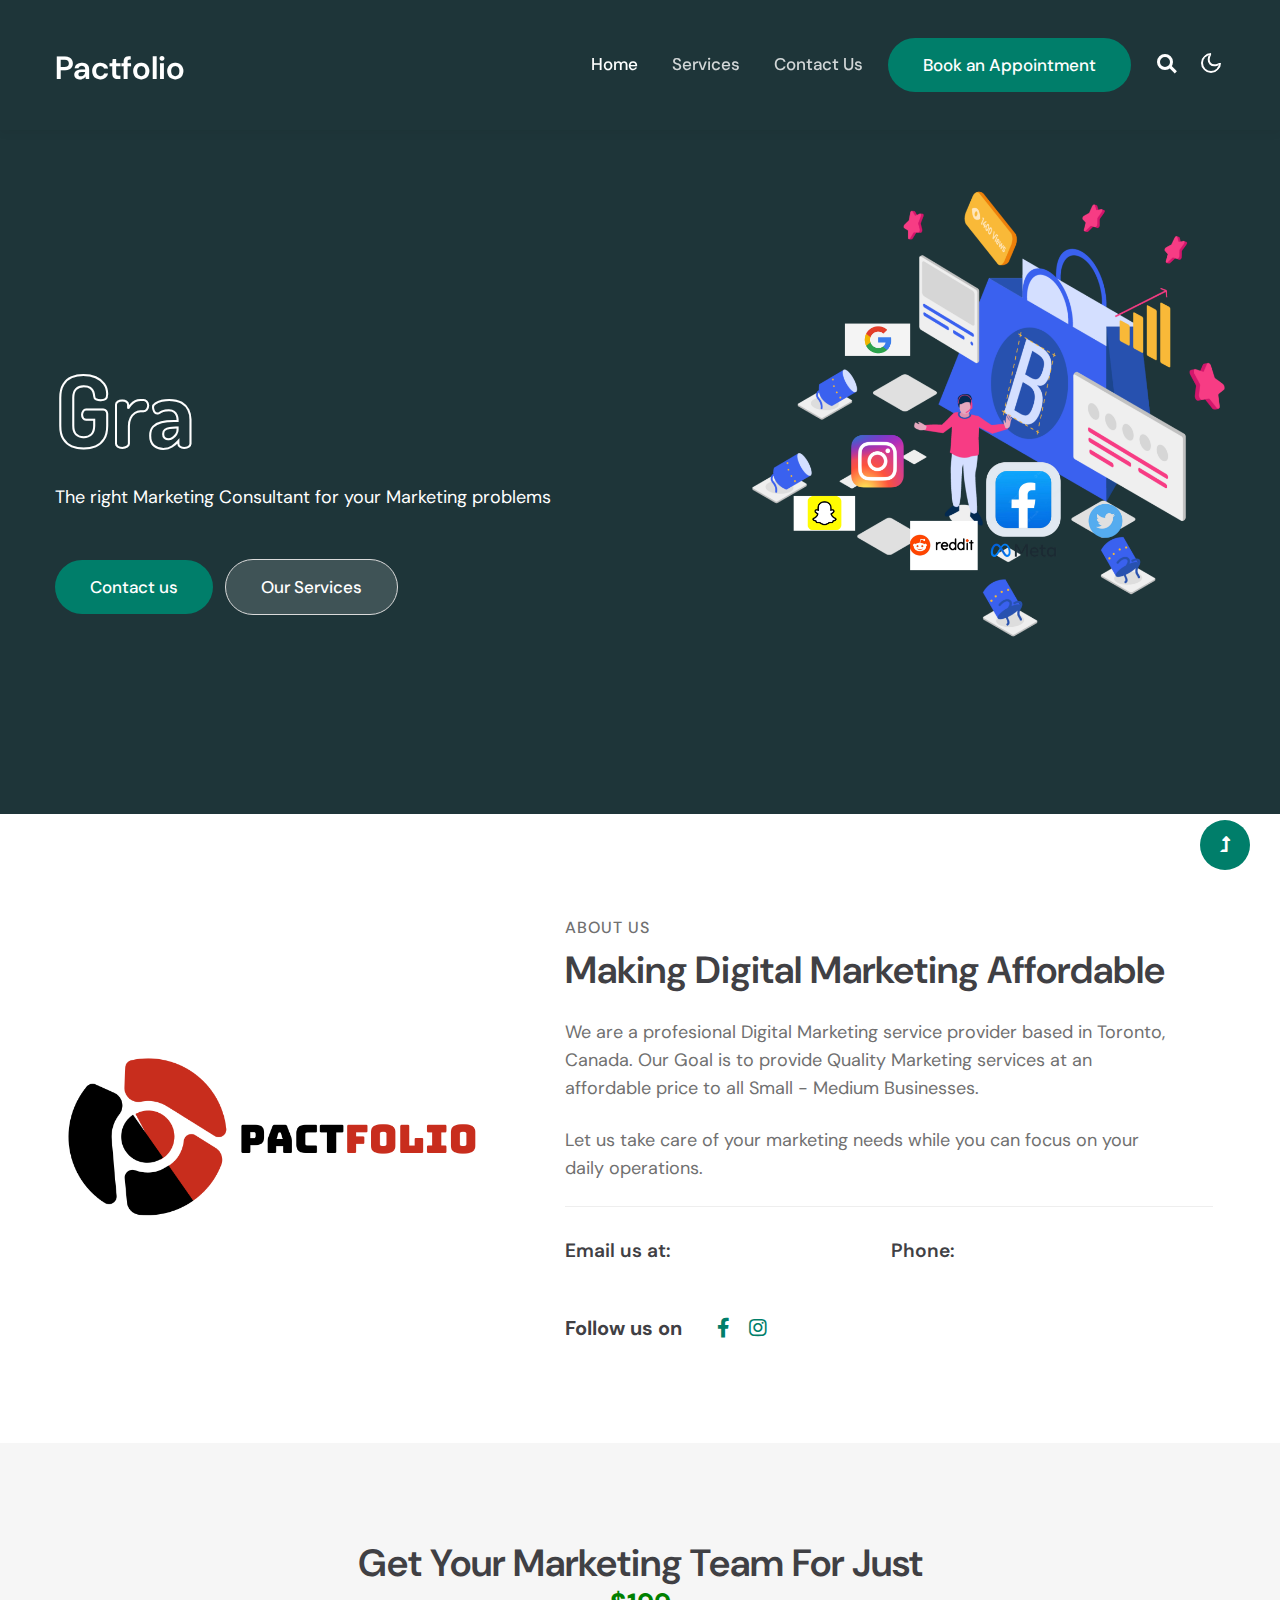
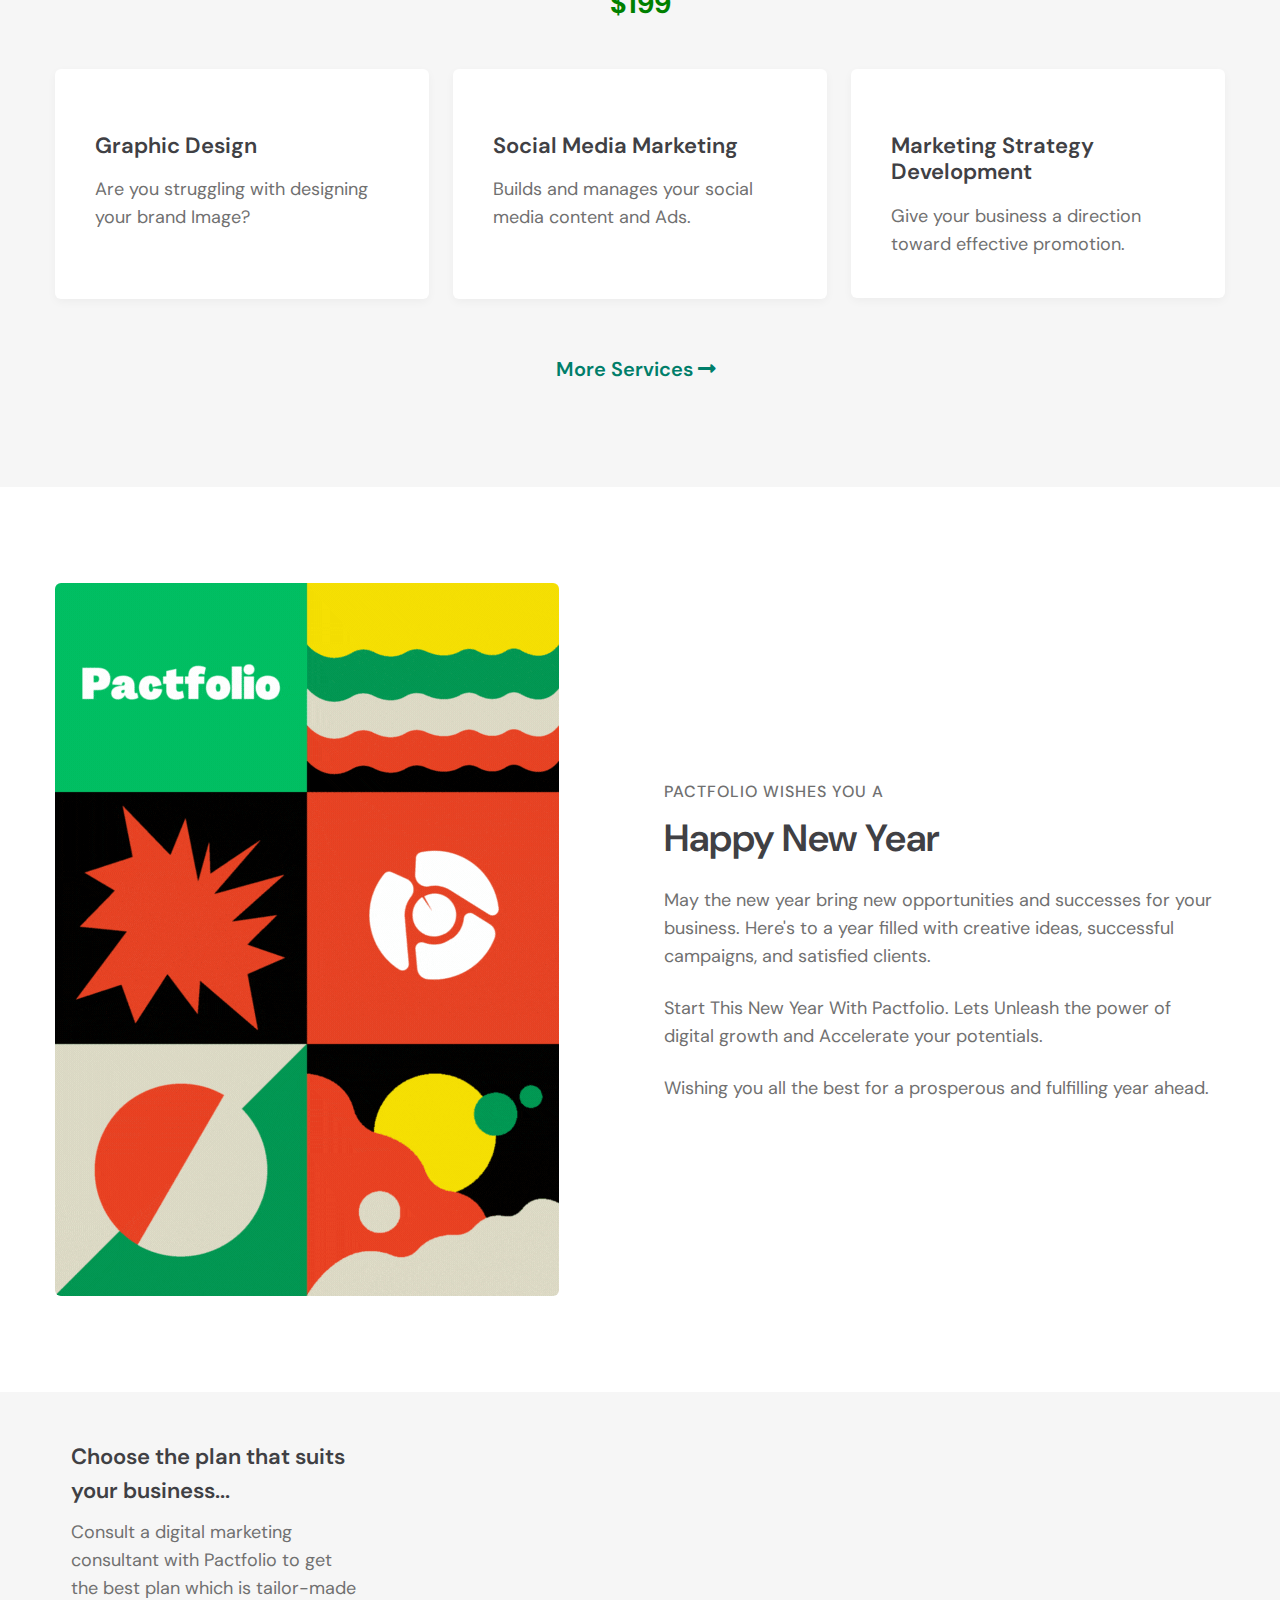
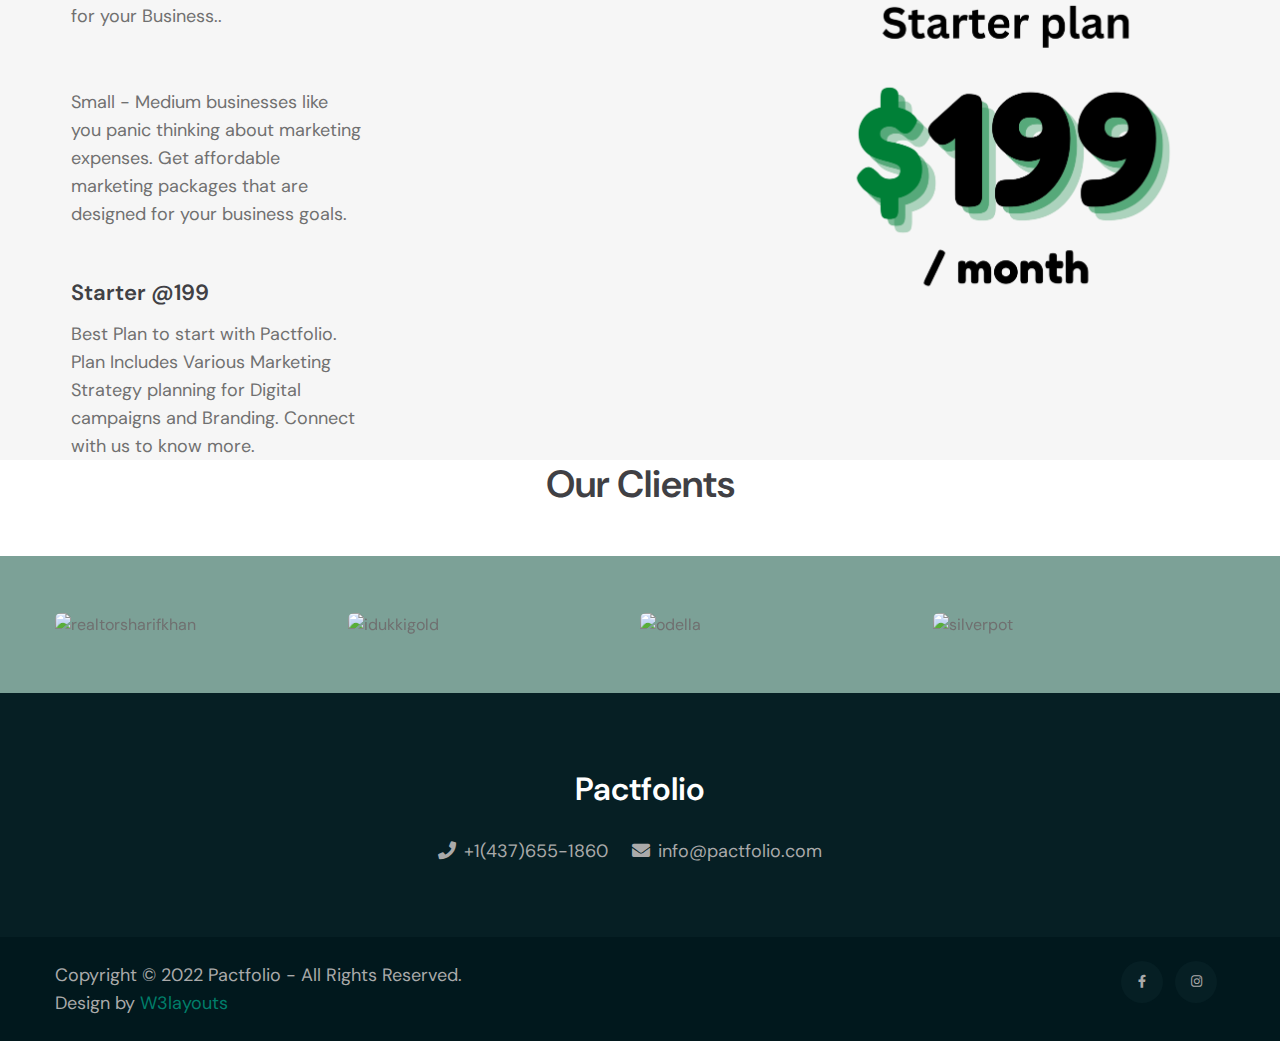
==== index.html @ ce6958ef "Update index.html" ====
<!--
Author: W3layouts
Author URL: http://w3layouts.com
-->
<!doctype html>
<html lang="en">

<head><!-- Google tag (gtag.js) -->
    <script async src="https://www.googletagmanager.com/gtag/js?id=G-YGZ5TQ6Q24"></script>
    <script>
      window.dataLayer = window.dataLayer || [];
      function gtag(){dataLayer.push(arguments);}
      gtag('js', new Date());
    
      gtag('config', 'G-YGZ5TQ6Q24');
    </script>
    <link rel="icon" href="assets\images\Fevicon.png" sizes="16x16"/><link rel="icon" href="assets\images\Fevicon.png" sizes="24x24"/><link rel="icon" href="assets\images\Fevicon.png" sizes="32x32"/><link rel="icon" href="assets\images\Fevicon.png" sizes="48x48"/><link rel="icon" href="assets\images\Fevicon.png" sizes="64x64"/>
    <!-- Required meta tags -->
    <meta charset="utf-8">
    <meta name="viewport" content="width=device-width, initial-scale=1, shrink-to-fit=no">
    <title>Pactfolio - Toronto digital marketing agency - SEO-Graphic design-Social media-Marketing Scarborough, Ontario</title>

    <!-- google-fonts -->
    <link href="//fonts.googleapis.com/css2?family=Dosis:wght@300;400;500;600;800&display=swap" rel="stylesheet">
    <link href="//fonts.googleapis.com/css2?family=DM+Sans:wght@400;500;700&display=swap" rel="stylesheet">
    <!-- //google-fonts -->

    <!-- Template CSS Style link -->
    <link rel="stylesheet" href="assets/css/style-liberty.css">

</head>

<body>


    <!--header-->
    <header id="site-header" class="fixed-top">
        <div class="container">
            <nav class="navbar navbar-expand-lg stroke">
                <h1>
                    <a class="navbar-brand" href="index.html">
                        <i class=""></i> Pactfolio
                    </a>
                </h1>
                <!-- if logo is image enable this   
            <a class="navbar-brand" href="#index.html">
                <img src="image-path" alt="Your logo" title="Your logo" style="height:35px;" />
            </a> -->
                <button class="navbar-toggler collapsed bg-gradient" type="button" data-bs-toggle="collapse"
                    data-bs-target="#navbarTogglerDemo02" aria-controls="navbarTogglerDemo02" aria-expanded="false"
                    aria-label="Toggle navigation">
                    <span class="navbar-toggler-icon fa icon-expand fa-bars"></span>
                    <span class="navbar-toggler-icon fa icon-close fa-times"></span>
                </button>

                <div class="collapse navbar-collapse" id="navbarTogglerDemo02">
                    <ul class="navbar-nav ms-lg-auto align-items-center">
                        <li class="nav-item active">
                            <a class="nav-link" href="index.html">Home <span class="sr-only">(current)</span></a>
                        </li>
                        <li class="nav-item">
                            <a class="nav-link" href="services.html">Services</a>
                        </li>
                        <li class="nav-item">
                            <a class="nav-link" href="contact.html">Contact us</a>
                        </li>

                        <!--/right-btn-->
                        <div class="header-btn mx-2">
                            <a class="btn btn-style btn-primary mr-lg-5" href="contact.html#book1">Book an Appointment</a>
                        </div>
                        <!--/right-btn-->

                    </ul>
                </div>

                <!-- search -->
                <ul class="cd-header-buttons px-lg-2">
                    <li>
                    <a class="cd-search-trigger" href="#cd-search">
                        <span></span>
                    </a>
                    </li>
                </ul>
                <div id="cd-search" class="cd-search">
                    <form action="#" method="post">
                        <input name="Search" type="search" placeholder="Click enter after typing...">
                    </form>
                </div>
                <!-- //search -->
                
                <!-- toggle switch for light and dark theme -->
                <div class="cont-ser-position">
                    <nav class="navigation">
                        <div class="theme-switch-wrapper">
                            <label class="theme-switch" for="checkbox">
                                <input type="checkbox" id="checkbox">
                                <div class="mode-container">
                                    <i class="gg-sun"></i>
                                    <i class="gg-moon"></i>
                                </div>
                            </label>
                        </div>
                    </nav>
                </div>
                <!-- //toggle switch for light and dark theme -->
            </nav>
        </div>
    </header>
    <!--//header-->




    <!-- banner section -->
    <section id="home" class="w3l-banner pt-5">
        <div class="container pt-lg-5 pt-md-4">
            <div class="row pt-lg-5 pt-4">
                <div class="col-lg-7 banner-info-grid pt-lg-0 pt-5">
                    <h1 class="mb-3"></h1>
                    <h3 class="mb-4"> <span class="typed-text"></span><span class="cursor">&nbsp</span> </h3>
                    <p>The right Marketing Consultant for your Marketing problems</p>
                    
                    <a class="btn btn-primary btn-style mt-5 me-2" href="contact.html"> Contact us </a>
                    <a class="btn btn-style transparent-btn mt-5" href="services.html"> Our Services </a>
                    
                </div>
                <div class="col-lg-5 text-lg-end my-image mt-lg-0 mt-4">
                    <img src="assets\images\Bannerpic.png" alt="marketingbanner" class="img-fluid" />
                </div>
            </div>
        </div>
    </section>
    <!-- //banner section -->


    <!-- About Section-->
    <section class="w3l-about py-5" id="about">
        <div class="container py-md-5 py-2">
            <div class="row w3l-row">
                <div class="col-lg-5 my-image pe-lg-5 mb-lg-0 mb-md-5 mb-4">
                    <img src="assets/images/about.png" alt="pactfoliologo" class="img-fluid">
                </div>
                <div class="col-lg-7 w3l-about-info px-lg-4 align-center">
                    <h6 class="w3l-title-small mb-1">About Us</h6>
                    <h3 class="w3l-title-main mb-2">Making Digital Marketing Affordable</h3>
                    <p class="my-4 pe-lg-5">We are a profesional Digital Marketing service provider based in Toronto, Canada. Our Goal is to provide Quality Marketing services at an affordable price to all Small - Medium Businesses.</p>
                    <P class="my-4 pe-lg-5">Let us take care of your marketing needs while you can focus on your daily operations. </p>
                    <div class="my-info mt-4">
                        <div class="single-info"><span>Email us at:</span>
                            <p><a href="mailto:info@pactfolio.com">info@pactfolio.com</a></p>
                        </div>
                        <div class="single-info"><span>Phone:</span>
                            <p><a href="tel:+1(437)655-1860">+1(437)655-1860</a></p>
                        </div>
                    </div>

                    <ul class="follow-social mt-lg-5 mt-4">
                        <li>
                            <h5 class="me-md-3">Follow us on </h5>
                        </li>
                        <li><a href="https://www.facebook.com/profile.php?id=100088586272566">
                                <span class="fab fa-facebook-f"></span></a></li>

                        <li><a href="https://www.instagram.com/pactfolio/"><span class="fab me-2 fa-instagram"></span></a></li>

                    </ul>
                </div>
            </div>
        </div>
    </section>
    <!-- //About Section-->
    
    <!-- Services Section -->
    <section class="about-section py-5">
        <div class="container py-lg-5 py-md-4 py-2">
            <div class="title-heading-w3 mx-auto text-center mb-sm-5 mb-4">
                <h3 class="w3l-title-main">Get your Marketing Team for Just<h3 style="color: green;">$199</h3></h3>
            </div>
            <div class="row justify-content-center">
                <div class="col-lg-4 col-md-6">
                    <div class="about-single">
                        <div class="about-icon mb-4">
                            <i class=""></i>
                        </div>
                        <div class="about-content">
                            <h5 class="mb-3"><a href="services.html">Graphic Design</a></h5>
                            <p>Are you struggling with designing your brand Image?</p>
                            <p>&nbsp</p>
                        </div>
                    </div>
                </div>
                <div class="col-lg-4 col-md-6 mt-md-0 mt-3">
                    <div class="about-single">
                        <div class="about-icon mb-4">
                            <i class=""></i>
                        </div>
                        <div class="about-content">
                            <h5 class="mb-3"><a href="services.html"> Social Media Marketing</a></h5>
                            <p>Builds and manages your social media content and Ads.</p>
                            <p>&nbsp</p>
                        </div>
                    </div>
                </div>
                <div class="col-lg-4 col-md-6 mt-lg-0 mt-3">
                    <div class="about-single">
                        <div class="about-icon mb-4">
                            <i class=""></i>
                        </div>
                        <div class="about-content">
                            <h5 class="mb-3"><a href="services.html">Marketing Strategy Development</a></h5>
                            <p>Give your business a direction toward effective promotion.</p>
                        </div>
                    </div>
                </div>
            </div>

            <div class="w3l-btn text-center">
                <a href="services.html" class="btn btn-border mt-lg-5 mt-4 me-2">
                    More services <span class="fas fa-long-arrow-alt-right"></span></a>
            </div>
        </div>
    </section>
    <!-- //Services Section -->





    <section class="w3l-skills py-5" id="skills">
        <div class="container py-lg-5 py-md-4 py-3">
            <div class="row">
                <div class="col-lg-6 pe-lg-5">
                    <img src="assets/images/Design504x712.gif" alt="pactfoliodesign" class="img-fluid">
                </div>
                <div class="col-lg-6 mt-lg-0 mt-5 w3l-content-6 px-lg-4 align-self-center">
                    <h6 class="w3l-title-small mb-2">Pactfolio Wishes You A</h6>
                    <h3 class="w3l-title-main">Happy New Year</h3>
                    <p class="mt-4">May the new year bring new opportunities and successes for your business. Here's to a year filled with creative ideas, successful campaigns, and satisfied clients.</p>
                    <p class="mt-4">Start This New Year With Pactfolio. Lets Unleash the power of digital growth and Accelerate your potentials.</p>
                    <p class="mt-4">Wishing you all the best for a prosperous and fulfilling year ahead. </p>
                    </div>
                </div>
            </div>
        </div>
    </section>


    <!-- Why Choose Us Section-->
    <section class="w3l-whychooseus pt-5" id="about1">
        <div class="container pt-lg-0 pt-md-4 pt-2">
            <div class="row align-items-center">
                <div class="col-lg-7 pe-lg-5 align-items-center">
                    <div class="row two-grids">
                        <div class="col-sm-6 grids_info d-flex">
                            <i class=""></i>
                            <div class="detail ms-3">
                                <h4 class="w3l-subtitle">Choose the plan that suits your business...</h4>
                                <p>Consult a digital marketing consultant with Pactfolio to get the best plan which is tailor-made for your Business..</p>
                            </div>
                        </div>
                        <div class="col-sm-6 grids_info d-flex mt-sm-0 mt-4">
                            <i class=""></i>
                            <div class="detail ms-3">
                                <h4 class="w3l-subtitle"></h4>
                                <p></p>
                            </div>
                        </div>
                        <div class="col-sm-6 grids_info d-flex mt-md-5 mt-4">
                            <i class=""></i>
                            <div class="detail ms-3">
                                <h4 class="w3l-subtitle"></h4>
                                <p>Small - Medium businesses like you panic thinking about marketing expenses. Get affordable marketing packages that are designed for your business goals.
                                </p>
                            </div>
                        </div>
                        <div class="col-sm-6 grids_info d-flex mt-md-5 mt-4">
                            <i class=""></i>
                            <div class="detail ms-3">
                                <h4 class="w3l-subtitle"></h4>
                                <p>
                                </p>
                            </div>
                        </div>
                        <div class="col-sm-6 grids_info d-flex mt-md-5 mt-4">
                            <i class=""></i>
                            <div class="detail ms-3">
                                <h4 class="w3l-subtitle">Starter @199</h4>
                                <p>Best Plan to start with Pactfolio. Plan Includes Various Marketing Strategy planning for Digital campaigns and Branding. Connect with us to know more.
                                </p>
                            </div>
                        </div>
                        <div class="col-sm-6 grids_info d-flex mt-md-5 mt-4">
                            <i class=""></i>
                            <div class="detail ms-3">
                                <h4 class="w3l-subtitle"></h4>
                                <p>
                                </p>
                            </div>
                        </div>
                    </div>
                </div>
                <div class="col-lg-5 ps-lg-5 my-image mt-lg-0 mt-4">
                    <img src="assets\images\PactStarter.png" alt="Starter199plan" class="img-fluid">
                </div>

            </div>
        </div>
    </section>
    <!-- //Why Choose Us Section-->



    
<!-- HomePage Client logos -->

<section>
</section>
    
<div class="title-heading-w3 mx-auto text-center mb-sm-5 mb-4">
    <h3 class="w3l-title-main mb-2">Our Clients</h3>
</div>

<section style="background-color: rgb(124, 161, 151);" class="w3l-brands py-md-5 py-4">
  <div class="container py-lg-2 HomePageClientLogos">
      <div class="align-items-center">
          <div id="owl-demo" class="owl-carousel owl-theme">

              <div class="item">
                  <img src="assets\images\sharifkhnbrnd.png" class="img-fluid" alt="realtorsharifkhan">
              </div>

              <div class="item">
                  <img src="assets\images\idgldbrnd.png" class="img-fluid" alt="idukkigold">
              </div>

              <div class="item">
                  <img src="assets\images\odellabrnd.png" class="img-fluid" alt="odella">
              </div>

              <div class="item">
                  <img src="assets\images\silverpotbrnd.png" class="img-fluid" alt="silverpot">
              </div>

          </div>
      </div>
  </div>
</section>

<section>
</section>
    
    



     <!-- footer -->
     <footer class="text-center">
        <div class="footer py-5">
            <div class="container py-md-4">
                <div clss="footer-logo">
                    <a class="logo" href="assets\images\Pactlogo.png">
                        <i class=""></i> Pactfolio
                    </a>
                </div>
                <div class="footer-contact-info mt-4">
                    <ul>
                        <li>
                            <a href="tel:+1(437)655-1860" class="contact-text-sub">
                                <span class="fas fa-phone me-2"></span>+1(437)655-1860</a>
                        </li>
                        <li>
                            <a href="mailto:info@pactfolio.com" class="contact-text-sub">
                                <span class="fas fa-envelope me-2"></span>info@pactfolio.com </a>
                        </li>
                    </ul>
                </div>
            </div>
        </div>
        <div class="container py-4">
            <div class="row footer-grids">
                <div class="col-lg-6 copyright text-lg-start text-center align-center">
                    <p>Copyright © 2022 Pactfolio - All Rights Reserved.</p>
                    <p>Design by <a href="http://w3layouts.com/"> W3layouts</a> </p>
                </div>
                <div class="col-lg-6 text-lg-end text-center mt-lg-0 mt-4">
                    <div class="social">
                        <ul>
                            <li><a href="https://www.facebook.com/profile.php?id=100088586272566"><span class="fab me-2 fa-facebook-f"></span></a></li>
                            <li><a href="https://www.instagram.com/pactfolio/"><span class="fab me-2 fa-instagram"></span></a></li>
                        </ul>
                    </div>
                </div>
            </div>
        </div>
    </footer>
    <!-- //footer -->



    <!-- Js scripts -->
    <!-- move top -->
    <button onclick="topFunction()" id="movetop" title="Go to top">
        <span class="fas fa-level-up-alt" aria-hidden="true"></span>
    </button>
    <script>
        // When the user scrolls down 20px from the top of the document, show the button
        window.onscroll = function () {
            scrollFunction()
        };

        function scrollFunction() {
            if (document.body.scrollTop > 20 || document.documentElement.scrollTop > 20) {
                document.getElementById("movetop").style.display = "block";
            } else {
                document.getElementById("movetop").style.display = "none";
            }
        }

        // When the user clicks on the button, scroll to the top of the document
        function topFunction() {
            document.body.scrollTop = 0;
            document.documentElement.scrollTop = 0;
        }
    </script>
    <!-- //move top -->

    <!-- common jquery plugin -->
    <script src="assets/js/jquery-3.3.1.min.js"></script>
    <!-- //common jquery plugin -->

    <!-- theme switch js (light and dark)-->
    <script src="assets/js/theme-change.js"></script>
    <!-- //theme switch js (light and dark)-->

    <!--search-bar-->
    <script src="assets/js/search.js"></script>
    <!--//search-bar-->

    <!--/stats-number-counter-->
    <script src="assets/js/jquery.waypoints.min.js"></script>
    <script src="assets/js/jquery.countup.js"></script>
    <script>
        $('.counter').countUp();

    </script>
    <!--//stats-number-counter-->

    <!--/owlcarousel-->
    <script src="assets/js/owl.carousel.js"></script>
    <!-- //brands-->
    <script>
        $(document).ready(function() {
            $("#owl-demo").owlCarousel({
                loop: true,
                autoplay: true,
                autoplaySpeed: 1500,
                nav: false,
                responsiveClass: true,
                responsive: {
                    0: {
                        items: 2,
                        nav: false
                    },
                    568: {
                        items: 3,
                        nav: false
                    },
                    768: {
                        items: 4,
                        nav: false
                    }
                }
            })
        })

    </script>
    <!-- //brands-->

    <!-- /typig-text-->
    <script>
        const typedTextSpan = document.querySelector(".typed-text");
        const cursorSpan = document.querySelector(".cursor");

        const textArray = ["Graphic Design", "Social Media Marketing", "Marketing Strategy Development", "Google Business Profile"];
        const typingDelay = 200;
        const erasingDelay = 10;
        const newTextDelay = 100; // Delay between current and next text
        let textArrayIndex = 0;
        let charIndex = 0;

        function type() {
            if (charIndex < textArray[textArrayIndex].length) {
                if (!cursorSpan.classList.contains("typing")) cursorSpan.classList.add("typing");
                typedTextSpan.textContent += textArray[textArrayIndex].charAt(charIndex);
                charIndex++;
                setTimeout(type, typingDelay);
            } else {
                cursorSpan.classList.remove("typing");
                setTimeout(erase, newTextDelay);
            }
        }

        function erase() {
            if (charIndex > 0) {
                // add class 'typing' if there's none
                if (!cursorSpan.classList.contains("typing")) {
                    cursorSpan.classList.add("typing");
                }
                typedTextSpan.textContent = textArray[textArrayIndex].substring(0, 0);
                charIndex--;
                setTimeout(erase, erasingDelay);
            } else {
                cursorSpan.classList.remove("typing");
                textArrayIndex++;
                if (textArrayIndex >= textArray.length) textArrayIndex = 0;
                setTimeout(type, typingDelay);
            }
        }

        document.addEventListener("DOMContentLoaded", function () { // On DOM Load initiate the effect
            if (textArray.length) setTimeout(type, newTextDelay + 250);
        });
    </script>
    <!-- //typig-text-->


    <!-- jQuery-Photo-filter-lightbox-portfolio-plugin -->
    <script src="assets/js/jquery-1.7.2.js"></script>
    <script src="assets/js/jquery.quicksand.js"></script>
    <script src="assets/js/script.js"></script>
    <script src="assets/js/jquery.prettyPhoto.js"></script>
    <!-- //jQuery-Photo-filter-lightbox-portfolio-plugin -->

    <!-- MENU-JS -->
    <script>
        $(window).on("scroll", function () {
            var scroll = $(window).scrollTop();

            if (scroll >= 80) {
                $("#site-header").addClass("nav-fixed");
            } else {
                $("#site-header").removeClass("nav-fixed");
            }
        });

        //Main navigation Active Class Add Remove
        $(".navbar-toggler").on("click", function () {
            $("header").toggleClass("active");
        });
        $(document).on("ready", function () {
            if ($(window).width() > 991) {
                $("header").removeClass("active");
            }
            $(window).on("resize", function () {
                if ($(window).width() > 991) {
                    $("header").removeClass("active");
                }
            });
        });
    </script>
    <!-- //MENU-JS -->

    <!-- disable body scroll which navbar is in active -->
    <script>
        $(function () {
            $('.navbar-toggler').click(function () {
                $('body').toggleClass('noscroll');
            })
        });
    </script>
    <!-- //disable body scroll which navbar is in active -->

    <!--bootstrap-->
    <script src="assets/js/bootstrap.min.js"></script>
    <!-- //bootstrap-->
    <!-- //Js scripts -->

</body>

</html>
---- assets/css/style-liberty.css ----
@charset "UTF-8";

/*--
Author: W3layouts
Author URL: http://w3layouts.com
--*/


/*!
 * Bootstrap v5.0.1 (https://getbootstrap.com/)
 * Copyright 2011-2021 The Bootstrap Authors
 * Copyright 2011-2021 Twitter, Inc.
 * Licensed under MIT (https://github.com/twbs/bootstrap/blob/main/LICENSE)
 */
:root {
  --bs-blue: #0d6efd;
  --bs-indigo: #6610f2;
  --bs-purple: #6f42c1 --bs-pink: #d63384;
  --bs-red: #dc3545;
  --bs-orange: #fd7e14;
  --bs-yellow: #ffc107;
  --bs-green: #198754;
  --bs-teal: #20c997;
  --bs-cyan: #0dcaf0;
  --bs-white: #fff;
  --bs-gray: #6c757d;
  --bs-gray-dark: #343a40;
  --bs-primary: #0d6efd;
  --bs-secondary: #6c757d;
  --bs-success: #198754;
  --bs-info: #0dcaf0;
  --bs-warning: #ffc107;
  --bs-danger: #dc3545;
  --bs-light: #f8f9fa;
  --bs-dark: #212529;
  --bs-font-sans-serif: system-ui, -apple-system, "Segoe UI", Roboto, "Helvetica Neue", Arial, "Noto Sans", "Liberation Sans", sans-serif, "Apple Color Emoji", "Segoe UI Emoji", "Segoe UI Symbol", "Noto Color Emoji";
  --bs-font-monospace: SFMono-Regular, Menlo, Monaco, Consolas, "Liberation Mono", "Courier New", monospace;
  --bs-gradient: linear-gradient(180deg, rgba(255, 255, 255, 0.15), rgba(255, 255, 255, 0))
}

*,
::after,
::before {
  box-sizing: border-box
}

@media (prefers-reduced-motion:no-preference) {
  :root {
    scroll-behavior: smooth
  }
}

body {
  margin: 0;
  font-family: 'DM Sans', sans-serif;
  font-size: 1rem;
  font-weight: 400;
  line-height: 1.5;
  color: #212529;
  background-color: #fff;
  -webkit-text-size-adjust: 100%;
  -webkit-tap-highlight-color: transparent
}

hr {
  margin: 1rem 0;
  color: inherit;
  background-color: currentColor;
  border: 0;
  opacity: .25
}

hr:not([size]) {
  height: 1px
}

.h1,
.h2,
.h3,
.h4,
.h5,
.h6,
h1,
h2,
h3,
h4,
h5,
h6 {
  margin-top: 0;
  margin-bottom: .5rem;
  font-weight: 700;
  line-height: 1.2
}

.h1,
h1 {
  font-size: calc(1.375rem + 1.5vw)
}

@media (min-width:1200px) {

  .h1,
  h1 {
    font-size: 2.5rem
  }
}

.h2,
h2 {
  font-size: calc(1.325rem + .9vw)
}

@media (min-width:1200px) {

  .h2,
  h2 {
    font-size: 2rem
  }
}

.h3,
h3 {
  font-size: calc(1.3rem + .6vw)
}

@media (min-width:1200px) {

  .h3,
  h3 {
    font-size: 1.75rem
  }
}

.h4,
h4 {
  font-size: calc(1.275rem + .3vw)
}

@media (min-width:1200px) {

  .h4,
  h4 {
    font-size: 1.5rem
  }
}

.h5,
h5 {
  font-size: 1.25rem
}

.h6,
h6 {
  font-size: 1rem
}

p {
  margin-top: 0;
  margin-bottom: 1rem
}

abbr[data-bs-original-title],
abbr[title] {
  -webkit-text-decoration: underline dotted;
  text-decoration: underline dotted;
  cursor: help;
  -webkit-text-decoration-skip-ink: none;
  text-decoration-skip-ink: none
}

address {
  margin-bottom: 1rem;
  font-style: normal;
  line-height: inherit
}

ol,
ul {
  padding-left: 2rem
}

dl,
ol,
ul {
  margin-top: 0;
  margin-bottom: 1rem
}

ol ol,
ol ul,
ul ol,
ul ul {
  margin-bottom: 0
}

dt {
  font-weight: 700
}

dd {
  margin-bottom: .5rem;
  margin-left: 0
}

blockquote {
  margin: 0 0 1rem
}

b,
strong {
  font-weight: bolder
}

.small,
small {
  font-size: .875em
}

.mark,
mark {
  padding: .2em;
  background-color: #fcf8e3
}

sub,
sup {
  position: relative;
  font-size: .75em;
  line-height: 0;
  vertical-align: baseline
}

sub {
  bottom: -.25em
}

sup {
  top: -.5em
}

a {
  color: var(--primary-color);
  text-decoration: underline;

}

a:hover {
  color: var(--primary-color);
}

a:not([href]):not([class]),
a:not([href]):not([class]):hover {
  color: inherit;
  text-decoration: none
}

code,
kbd,
pre,
samp {
  font-family: 'DM Sans', sans-serif;
  font-size: 1em;
  direction: ltr;
  unicode-bidi: bidi-override
}

pre {
  display: block;
  margin-top: 0;
  margin-bottom: 1rem;
  overflow: auto;
  font-size: .875em
}

pre code {
  font-size: inherit;
  color: inherit;
  word-break: normal
}

code {
  font-size: .875em;
  color: #d63384;
  word-wrap: break-word
}

a>code {
  color: inherit
}

kbd {
  padding: .2rem .4rem;
  font-size: .875em;
  color: #fff;
  background-color: #212529;
  border-radius: .2rem
}

kbd kbd {
  padding: 0;
  font-size: 1em;
  font-weight: 700
}

figure {
  margin: 0 0 1rem
}

img,
svg {
  vertical-align: middle
}

table {
  caption-side: bottom;
  border-collapse: collapse
}

caption {
  padding-top: .5rem;
  padding-bottom: .5rem;
  color: #6c757d;
  text-align: left
}

th {
  text-align: inherit;
  text-align: -webkit-match-parent
}

tbody,
td,
tfoot,
th,
thead,
tr {
  border-color: inherit;
  border-style: solid;
  border-width: 0
}

label {
  display: inline-block
}

button {
  border-radius: 0
}

button:focus:not(:focus-visible) {
  outline: 0
}

button,
input,
optgroup,
select,
textarea {
  margin: 0;
  font-family: 'DM Sans', sans-serif;
  font-size: inherit;
  line-height: inherit
}

button,
select {
  text-transform: none
}

[role=button] {
  cursor: pointer
}

select {
  word-wrap: normal
}

select:disabled {
  opacity: 1
}

[list]::-webkit-calendar-picker-indicator {
  display: none
}

[type=button],
[type=reset],
[type=submit],
button {
  -webkit-appearance: button
}

[type=button]:not(:disabled),
[type=reset]:not(:disabled),
[type=submit]:not(:disabled),
button:not(:disabled) {
  cursor: pointer
}

::-moz-focus-inner {
  padding: 0;
  border-style: none
}

textarea {
  resize: vertical
}

fieldset {
  min-width: 0;
  padding: 0;
  margin: 0;
  border: 0
}

legend {
  float: left;
  width: 100%;
  padding: 0;
  margin-bottom: .5rem;
  font-size: calc(1.275rem + .3vw);
  line-height: inherit
}

@media (min-width:1200px) {
  legend {
    font-size: 1.5rem
  }
}

legend+* {
  clear: left
}

::-webkit-datetime-edit-day-field,
::-webkit-datetime-edit-fields-wrapper,
::-webkit-datetime-edit-hour-field,
::-webkit-datetime-edit-minute,
::-webkit-datetime-edit-month-field,
::-webkit-datetime-edit-text,
::-webkit-datetime-edit-year-field {
  padding: 0
}

::-webkit-inner-spin-button {
  height: auto
}

[type=search] {
  outline-offset: -2px;
  -webkit-appearance: textfield
}

::-webkit-search-decoration {
  -webkit-appearance: none
}

::-webkit-color-swatch-wrapper {
  padding: 0
}

::file-selector-button {
  font: inherit
}

::-webkit-file-upload-button {
  font: inherit;
  -webkit-appearance: button
}

output {
  display: inline-block
}

iframe {
  border: 0
}

summary {
  display: list-item;
  cursor: pointer
}

progress {
  vertical-align: baseline
}

[hidden] {
  display: none !important
}

.lead {
  font-size: 1.25rem;
  font-weight: 300
}

.display-1 {
  font-size: calc(1.625rem + 4.5vw);
  font-weight: 300;
  line-height: 1.2
}

@media (min-width:1200px) {
  .display-1 {
    font-size: 5rem
  }
}

.display-2 {
  font-size: calc(1.575rem + 3.9vw);
  font-weight: 300;
  line-height: 1.2
}

@media (min-width:1200px) {
  .display-2 {
    font-size: 4.5rem
  }
}

.display-3 {
  font-size: calc(1.525rem + 3.3vw);
  font-weight: 300;
  line-height: 1.2
}

@media (min-width:1200px) {
  .display-3 {
    font-size: 4rem
  }
}

.display-4 {
  font-size: calc(1.475rem + 2.7vw);
  font-weight: 300;
  line-height: 1.2
}

@media (min-width:1200px) {
  .display-4 {
    font-size: 3.5rem
  }
}

.display-5 {
  font-size: calc(1.425rem + 2.1vw);
  font-weight: 300;
  line-height: 1.2
}

@media (min-width:1200px) {
  .display-5 {
    font-size: 3rem
  }
}

.display-6 {
  font-size: calc(1.375rem + 1.5vw);
  font-weight: 300;
  line-height: 1.2
}

@media (min-width:1200px) {
  .display-6 {
    font-size: 2.5rem
  }
}

.list-unstyled {
  padding-left: 0;
  list-style: none
}

.list-inline {
  padding-left: 0;
  list-style: none
}

.list-inline-item {
  display: inline-block
}

.list-inline-item:not(:last-child) {
  margin-right: .5rem
}

.initialism {
  font-size: .875em;
  text-transform: uppercase
}

.blockquote {
  margin-bottom: 1rem;
  font-size: 1.25rem
}

.blockquote> :last-child {
  margin-bottom: 0
}

.blockquote-footer {
  margin-top: -1rem;
  margin-bottom: 1rem;
  font-size: .875em;
  color: #6c757d
}

.blockquote-footer::before {
  content: "— "
}

.img-fluid {
  max-width: 100%;
  height: auto;
  border-radius: var(--border-radius);
}

.img-thumbnail {
  padding: .25rem;
  background-color: #fff;
  border: 1px solid #dee2e6;
  border-radius: .25rem;
  max-width: 100%;
  height: auto
}

.figure {
  display: inline-block
}

.figure-img {
  margin-bottom: .5rem;
  line-height: 1
}

.figure-caption {
  font-size: .875em;
  color: #6c757d
}

.container,
.container-fluid,
.container-lg,
.container-md,
.container-sm,
.container-xl,
.container-xxl {
  width: 100%;
  padding-right: var(--bs-gutter-x, .75rem);
  padding-left: var(--bs-gutter-x, .75rem);
  margin-right: auto;
  margin-left: auto
}

@media (min-width:576px) {

  .container,
  .container-sm {
    max-width: 540px
  }
}

@media (min-width:768px) {

  .container,
  .container-md,
  .container-sm {
    max-width: 720px
  }
}

@media (min-width:992px) {

  .container,
  .container-lg,
  .container-md,
  .container-sm {
    max-width: 960px
  }
}

@media (min-width:1200px) {

  .container,
  .container-lg,
  .container-md,
  .container-sm,
  .container-xl {
    max-width: 1140px
  }
}

@media (min-width:1400px) {

  .container,
  .container-lg,
  .container-md,
  .container-sm,
  .container-xl,
  .container-xxl {
    max-width: 1320px
  }
}

.row {
  --bs-gutter-x: 1.5rem;
  --bs-gutter-y: 0;
  display: flex;
  flex-wrap: wrap;
  margin-top: calc(var(--bs-gutter-y) * -1);
  margin-right: calc(var(--bs-gutter-x)/ -2);
  margin-left: calc(var(--bs-gutter-x)/ -2)
}

.row>* {
  flex-shrink: 0;
  width: 100%;
  max-width: 100%;
  padding-right: calc(var(--bs-gutter-x)/ 2);
  padding-left: calc(var(--bs-gutter-x)/ 2);
  margin-top: var(--bs-gutter-y)
}

.col {
  flex: 1 0 0%
}

.row-cols-auto>* {
  flex: 0 0 auto;
  width: auto
}

.row-cols-1>* {
  flex: 0 0 auto;
  width: 100%
}

.row-cols-2>* {
  flex: 0 0 auto;
  width: 50%
}

.row-cols-3>* {
  flex: 0 0 auto;
  width: 33.3333333333%
}

.row-cols-4>* {
  flex: 0 0 auto;
  width: 25%
}

.row-cols-5>* {
  flex: 0 0 auto;
  width: 20%
}

.row-cols-6>* {
  flex: 0 0 auto;
  width: 16.6666666667%
}

.col-auto {
  flex: 0 0 auto;
  width: auto
}

.col-1 {
  flex: 0 0 auto;
  width: 8.3333333333%
}

.col-2 {
  flex: 0 0 auto;
  width: 16.6666666667%
}

.col-3 {
  flex: 0 0 auto;
  width: 25%
}

.col-4 {
  flex: 0 0 auto;
  width: 33.3333333333%
}

.col-5 {
  flex: 0 0 auto;
  width: 41.6666666667%
}

.col-6 {
  flex: 0 0 auto;
  width: 50%
}

.col-7 {
  flex: 0 0 auto;
  width: 58.3333333333%
}

.col-8 {
  flex: 0 0 auto;
  width: 66.6666666667%
}

.col-9 {
  flex: 0 0 auto;
  width: 75%
}

.col-10 {
  flex: 0 0 auto;
  width: 83.3333333333%
}

.col-11 {
  flex: 0 0 auto;
  width: 91.6666666667%
}

.col-12 {
  flex: 0 0 auto;
  width: 100%
}

.offset-1 {
  margin-left: 8.3333333333%
}

.offset-2 {
  margin-left: 16.6666666667%
}

.offset-3 {
  margin-left: 25%
}

.offset-4 {
  margin-left: 33.3333333333%
}

.offset-5 {
  margin-left: 41.6666666667%
}

.offset-6 {
  margin-left: 50%
}

.offset-7 {
  margin-left: 58.3333333333%
}

.offset-8 {
  margin-left: 66.6666666667%
}

.offset-9 {
  margin-left: 75%
}

.offset-10 {
  margin-left: 83.3333333333%
}

.offset-11 {
  margin-left: 91.6666666667%
}

.g-0,
.gx-0 {
  --bs-gutter-x: 0
}

.g-0,
.gy-0 {
  --bs-gutter-y: 0
}

.g-1,
.gx-1 {
  --bs-gutter-x: 0.25rem
}

.g-1,
.gy-1 {
  --bs-gutter-y: 0.25rem
}

.g-2,
.gx-2 {
  --bs-gutter-x: 0.5rem
}

.g-2,
.gy-2 {
  --bs-gutter-y: 0.5rem
}

.g-3,
.gx-3 {
  --bs-gutter-x: 1rem
}

.g-3,
.gy-3 {
  --bs-gutter-y: 1rem
}

.g-4,
.gx-4 {
  --bs-gutter-x: 1.5rem
}

.g-4,
.gy-4 {
  --bs-gutter-y: 1.5rem
}

.g-5,
.gx-5 {
  --bs-gutter-x: 3rem
}

.g-5,
.gy-5 {
  --bs-gutter-y: 3rem
}

@media (min-width:576px) {
  .col-sm {
    flex: 1 0 0%
  }

  .row-cols-sm-auto>* {
    flex: 0 0 auto;
    width: auto
  }

  .row-cols-sm-1>* {
    flex: 0 0 auto;
    width: 100%
  }

  .row-cols-sm-2>* {
    flex: 0 0 auto;
    width: 50%
  }

  .row-cols-sm-3>* {
    flex: 0 0 auto;
    width: 33.3333333333%
  }

  .row-cols-sm-4>* {
    flex: 0 0 auto;
    width: 25%
  }

  .row-cols-sm-5>* {
    flex: 0 0 auto;
    width: 20%
  }

  .row-cols-sm-6>* {
    flex: 0 0 auto;
    width: 16.6666666667%
  }

  .col-sm-auto {
    flex: 0 0 auto;
    width: auto
  }

  .col-sm-1 {
    flex: 0 0 auto;
    width: 8.3333333333%
  }

  .col-sm-2 {
    flex: 0 0 auto;
    width: 16.6666666667%
  }

  .col-sm-3 {
    flex: 0 0 auto;
    width: 25%
  }

  .col-sm-4 {
    flex: 0 0 auto;
    width: 33.3333333333%
  }

  .col-sm-5 {
    flex: 0 0 auto;
    width: 41.6666666667%
  }

  .col-sm-6 {
    flex: 0 0 auto;
    width: 50%
  }

  .col-sm-7 {
    flex: 0 0 auto;
    width: 58.3333333333%
  }

  .col-sm-8 {
    flex: 0 0 auto;
    width: 66.6666666667%
  }

  .col-sm-9 {
    flex: 0 0 auto;
    width: 75%
  }

  .col-sm-10 {
    flex: 0 0 auto;
    width: 83.3333333333%
  }

  .col-sm-11 {
    flex: 0 0 auto;
    width: 91.6666666667%
  }

  .col-sm-12 {
    flex: 0 0 auto;
    width: 100%
  }

  .offset-sm-0 {
    margin-left: 0
  }

  .offset-sm-1 {
    margin-left: 8.3333333333%
  }

  .offset-sm-2 {
    margin-left: 16.6666666667%
  }

  .offset-sm-3 {
    margin-left: 25%
  }

  .offset-sm-4 {
    margin-left: 33.3333333333%
  }

  .offset-sm-5 {
    margin-left: 41.6666666667%
  }

  .offset-sm-6 {
    margin-left: 50%
  }

  .offset-sm-7 {
    margin-left: 58.3333333333%
  }

  .offset-sm-8 {
    margin-left: 66.6666666667%
  }

  .offset-sm-9 {
    margin-left: 75%
  }

  .offset-sm-10 {
    margin-left: 83.3333333333%
  }

  .offset-sm-11 {
    margin-left: 91.6666666667%
  }

  .g-sm-0,
  .gx-sm-0 {
    --bs-gutter-x: 0
  }

  .g-sm-0,
  .gy-sm-0 {
    --bs-gutter-y: 0
  }

  .g-sm-1,
  .gx-sm-1 {
    --bs-gutter-x: 0.25rem
  }

  .g-sm-1,
  .gy-sm-1 {
    --bs-gutter-y: 0.25rem
  }

  .g-sm-2,
  .gx-sm-2 {
    --bs-gutter-x: 0.5rem
  }

  .g-sm-2,
  .gy-sm-2 {
    --bs-gutter-y: 0.5rem
  }

  .g-sm-3,
  .gx-sm-3 {
    --bs-gutter-x: 1rem
  }

  .g-sm-3,
  .gy-sm-3 {
    --bs-gutter-y: 1rem
  }

  .g-sm-4,
  .gx-sm-4 {
    --bs-gutter-x: 1.5rem
  }

  .g-sm-4,
  .gy-sm-4 {
    --bs-gutter-y: 1.5rem
  }

  .g-sm-5,
  .gx-sm-5 {
    --bs-gutter-x: 3rem
  }

  .g-sm-5,
  .gy-sm-5 {
    --bs-gutter-y: 3rem
  }
}

@media (min-width:768px) {
  .col-md {
    flex: 1 0 0%
  }

  .row-cols-md-auto>* {
    flex: 0 0 auto;
    width: auto
  }

  .row-cols-md-1>* {
    flex: 0 0 auto;
    width: 100%
  }

  .row-cols-md-2>* {
    flex: 0 0 auto;
    width: 50%
  }

  .row-cols-md-3>* {
    flex: 0 0 auto;
    width: 33.3333333333%
  }

  .row-cols-md-4>* {
    flex: 0 0 auto;
    width: 25%
  }

  .row-cols-md-5>* {
    flex: 0 0 auto;
    width: 20%
  }

  .row-cols-md-6>* {
    flex: 0 0 auto;
    width: 16.6666666667%
  }

  .col-md-auto {
    flex: 0 0 auto;
    width: auto
  }

  .col-md-1 {
    flex: 0 0 auto;
    width: 8.3333333333%
  }

  .col-md-2 {
    flex: 0 0 auto;
    width: 16.6666666667%
  }

  .col-md-3 {
    flex: 0 0 auto;
    width: 25%
  }

  .col-md-4 {
    flex: 0 0 auto;
    width: 33.3333333333%
  }

  .col-md-5 {
    flex: 0 0 auto;
    width: 41.6666666667%
  }

  .col-md-6 {
    flex: 0 0 auto;
    width: 50%
  }

  .col-md-7 {
    flex: 0 0 auto;
    width: 58.3333333333%
  }

  .col-md-8 {
    flex: 0 0 auto;
    width: 66.6666666667%
  }

  .col-md-9 {
    flex: 0 0 auto;
    width: 75%
  }

  .col-md-10 {
    flex: 0 0 auto;
    width: 83.3333333333%
  }

  .col-md-11 {
    flex: 0 0 auto;
    width: 91.6666666667%
  }

  .col-md-12 {
    flex: 0 0 auto;
    width: 100%
  }

  .offset-md-0 {
    margin-left: 0
  }

  .offset-md-1 {
    margin-left: 8.3333333333%
  }

  .offset-md-2 {
    margin-left: 16.6666666667%
  }

  .offset-md-3 {
    margin-left: 25%
  }

  .offset-md-4 {
    margin-left: 33.3333333333%
  }

  .offset-md-5 {
    margin-left: 41.6666666667%
  }

  .offset-md-6 {
    margin-left: 50%
  }

  .offset-md-7 {
    margin-left: 58.3333333333%
  }

  .offset-md-8 {
    margin-left: 66.6666666667%
  }

  .offset-md-9 {
    margin-left: 75%
  }

  .offset-md-10 {
    margin-left: 83.3333333333%
  }

  .offset-md-11 {
    margin-left: 91.6666666667%
  }

  .g-md-0,
  .gx-md-0 {
    --bs-gutter-x: 0
  }

  .g-md-0,
  .gy-md-0 {
    --bs-gutter-y: 0
  }

  .g-md-1,
  .gx-md-1 {
    --bs-gutter-x: 0.25rem
  }

  .g-md-1,
  .gy-md-1 {
    --bs-gutter-y: 0.25rem
  }

  .g-md-2,
  .gx-md-2 {
    --bs-gutter-x: 0.5rem
  }

  .g-md-2,
  .gy-md-2 {
    --bs-gutter-y: 0.5rem
  }

  .g-md-3,
  .gx-md-3 {
    --bs-gutter-x: 1rem
  }

  .g-md-3,
  .gy-md-3 {
    --bs-gutter-y: 1rem
  }

  .g-md-4,
  .gx-md-4 {
    --bs-gutter-x: 1.5rem
  }

  .g-md-4,
  .gy-md-4 {
    --bs-gutter-y: 1.5rem
  }

  .g-md-5,
  .gx-md-5 {
    --bs-gutter-x: 3rem
  }

  .g-md-5,
  .gy-md-5 {
    --bs-gutter-y: 3rem
  }
}

@media (min-width:992px) {
  .col-lg {
    flex: 1 0 0%
  }

  .row-cols-lg-auto>* {
    flex: 0 0 auto;
    width: auto
  }

  .row-cols-lg-1>* {
    flex: 0 0 auto;
    width: 100%
  }

  .row-cols-lg-2>* {
    flex: 0 0 auto;
    width: 50%
  }

  .row-cols-lg-3>* {
    flex: 0 0 auto;
    width: 33.3333333333%
  }

  .row-cols-lg-4>* {
    flex: 0 0 auto;
    width: 25%
  }

  .row-cols-lg-5>* {
    flex: 0 0 auto;
    width: 20%
  }

  .row-cols-lg-6>* {
    flex: 0 0 auto;
    width: 16.6666666667%
  }

  .col-lg-auto {
    flex: 0 0 auto;
    width: auto
  }

  .col-lg-1 {
    flex: 0 0 auto;
    width: 8.3333333333%
  }

  .col-lg-2 {
    flex: 0 0 auto;
    width: 16.6666666667%
  }

  .col-lg-3 {
    flex: 0 0 auto;
    width: 25%
  }

  .col-lg-4 {
    flex: 0 0 auto;
    width: 33.3333333333%
  }

  .col-lg-5 {
    flex: 0 0 auto;
    width: 41.6666666667%
  }

  .col-lg-6 {
    flex: 0 0 auto;
    width: 50%
  }

  .col-lg-7 {
    flex: 0 0 auto;
    width: 58.3333333333%
  }

  .col-lg-8 {
    flex: 0 0 auto;
    width: 66.6666666667%
  }

  .col-lg-9 {
    flex: 0 0 auto;
    width: 75%
  }

  .col-lg-10 {
    flex: 0 0 auto;
    width: 83.3333333333%
  }

  .col-lg-11 {
    flex: 0 0 auto;
    width: 91.6666666667%
  }

  .col-lg-12 {
    flex: 0 0 auto;
    width: 100%
  }

  .offset-lg-0 {
    margin-left: 0
  }

  .offset-lg-1 {
    margin-left: 8.3333333333%
  }

  .offset-lg-2 {
    margin-left: 16.6666666667%
  }

  .offset-lg-3 {
    margin-left: 25%
  }

  .offset-lg-4 {
    margin-left: 33.3333333333%
  }

  .offset-lg-5 {
    margin-left: 41.6666666667%
  }

  .offset-lg-6 {
    margin-left: 50%
  }

  .offset-lg-7 {
    margin-left: 58.3333333333%
  }

  .offset-lg-8 {
    margin-left: 66.6666666667%
  }

  .offset-lg-9 {
    margin-left: 75%
  }

  .offset-lg-10 {
    margin-left: 83.3333333333%
  }

  .offset-lg-11 {
    margin-left: 91.6666666667%
  }

  .g-lg-0,
  .gx-lg-0 {
    --bs-gutter-x: 0
  }

  .g-lg-0,
  .gy-lg-0 {
    --bs-gutter-y: 0
  }

  .g-lg-1,
  .gx-lg-1 {
    --bs-gutter-x: 0.25rem
  }

  .g-lg-1,
  .gy-lg-1 {
    --bs-gutter-y: 0.25rem
  }

  .g-lg-2,
  .gx-lg-2 {
    --bs-gutter-x: 0.5rem
  }

  .g-lg-2,
  .gy-lg-2 {
    --bs-gutter-y: 0.5rem
  }

  .g-lg-3,
  .gx-lg-3 {
    --bs-gutter-x: 1rem
  }

  .g-lg-3,
  .gy-lg-3 {
    --bs-gutter-y: 1rem
  }

  .g-lg-4,
  .gx-lg-4 {
    --bs-gutter-x: 1.5rem
  }

  .g-lg-4,
  .gy-lg-4 {
    --bs-gutter-y: 1.5rem
  }

  .g-lg-5,
  .gx-lg-5 {
    --bs-gutter-x: 3rem
  }

  .g-lg-5,
  .gy-lg-5 {
    --bs-gutter-y: 3rem
  }
}

@media (min-width:1200px) {
  .col-xl {
    flex: 1 0 0%
  }

  .row-cols-xl-auto>* {
    flex: 0 0 auto;
    width: auto
  }

  .row-cols-xl-1>* {
    flex: 0 0 auto;
    width: 100%
  }

  .row-cols-xl-2>* {
    flex: 0 0 auto;
    width: 50%
  }

  .row-cols-xl-3>* {
    flex: 0 0 auto;
    width: 33.3333333333%
  }

  .row-cols-xl-4>* {
    flex: 0 0 auto;
    width: 25%
  }

  .row-cols-xl-5>* {
    flex: 0 0 auto;
    width: 20%
  }

  .row-cols-xl-6>* {
    flex: 0 0 auto;
    width: 16.6666666667%
  }

  .col-xl-auto {
    flex: 0 0 auto;
    width: auto
  }

  .col-xl-1 {
    flex: 0 0 auto;
    width: 8.3333333333%
  }

  .col-xl-2 {
    flex: 0 0 auto;
    width: 16.6666666667%
  }

  .col-xl-3 {
    flex: 0 0 auto;
    width: 25%
  }

  .col-xl-4 {
    flex: 0 0 auto;
    width: 33.3333333333%
  }

  .col-xl-5 {
    flex: 0 0 auto;
    width: 41.6666666667%
  }

  .col-xl-6 {
    flex: 0 0 auto;
    width: 50%
  }

  .col-xl-7 {
    flex: 0 0 auto;
    width: 58.3333333333%
  }

  .col-xl-8 {
    flex: 0 0 auto;
    width: 66.6666666667%
  }

  .col-xl-9 {
    flex: 0 0 auto;
    width: 75%
  }

  .col-xl-10 {
    flex: 0 0 auto;
    width: 83.3333333333%
  }

  .col-xl-11 {
    flex: 0 0 auto;
    width: 91.6666666667%
  }

  .col-xl-12 {
    flex: 0 0 auto;
    width: 100%
  }

  .offset-xl-0 {
    margin-left: 0
  }

  .offset-xl-1 {
    margin-left: 8.3333333333%
  }

  .offset-xl-2 {
    margin-left: 16.6666666667%
  }

  .offset-xl-3 {
    margin-left: 25%
  }

  .offset-xl-4 {
    margin-left: 33.3333333333%
  }

  .offset-xl-5 {
    margin-left: 41.6666666667%
  }

  .offset-xl-6 {
    margin-left: 50%
  }

  .offset-xl-7 {
    margin-left: 58.3333333333%
  }

  .offset-xl-8 {
    margin-left: 66.6666666667%
  }

  .offset-xl-9 {
    margin-left: 75%
  }

  .offset-xl-10 {
    margin-left: 83.3333333333%
  }

  .offset-xl-11 {
    margin-left: 91.6666666667%
  }

  .g-xl-0,
  .gx-xl-0 {
    --bs-gutter-x: 0
  }

  .g-xl-0,
  .gy-xl-0 {
    --bs-gutter-y: 0
  }

  .g-xl-1,
  .gx-xl-1 {
    --bs-gutter-x: 0.25rem
  }

  .g-xl-1,
  .gy-xl-1 {
    --bs-gutter-y: 0.25rem
  }

  .g-xl-2,
  .gx-xl-2 {
    --bs-gutter-x: 0.5rem
  }

  .g-xl-2,
  .gy-xl-2 {
    --bs-gutter-y: 0.5rem
  }

  .g-xl-3,
  .gx-xl-3 {
    --bs-gutter-x: 1rem
  }

  .g-xl-3,
  .gy-xl-3 {
    --bs-gutter-y: 1rem
  }

  .g-xl-4,
  .gx-xl-4 {
    --bs-gutter-x: 1.5rem
  }

  .g-xl-4,
  .gy-xl-4 {
    --bs-gutter-y: 1.5rem
  }

  .g-xl-5,
  .gx-xl-5 {
    --bs-gutter-x: 3rem
  }

  .g-xl-5,
  .gy-xl-5 {
    --bs-gutter-y: 3rem
  }
}

@media (min-width:1400px) {
  .col-xxl {
    flex: 1 0 0%
  }

  .row-cols-xxl-auto>* {
    flex: 0 0 auto;
    width: auto
  }

  .row-cols-xxl-1>* {
    flex: 0 0 auto;
    width: 100%
  }

  .row-cols-xxl-2>* {
    flex: 0 0 auto;
    width: 50%
  }

  .row-cols-xxl-3>* {
    flex: 0 0 auto;
    width: 33.3333333333%
  }

  .row-cols-xxl-4>* {
    flex: 0 0 auto;
    width: 25%
  }

  .row-cols-xxl-5>* {
    flex: 0 0 auto;
    width: 20%
  }

  .row-cols-xxl-6>* {
    flex: 0 0 auto;
    width: 16.6666666667%
  }

  .col-xxl-auto {
    flex: 0 0 auto;
    width: auto
  }

  .col-xxl-1 {
    flex: 0 0 auto;
    width: 8.3333333333%
  }

  .col-xxl-2 {
    flex: 0 0 auto;
    width: 16.6666666667%
  }

  .col-xxl-3 {
    flex: 0 0 auto;
    width: 25%
  }

  .col-xxl-4 {
    flex: 0 0 auto;
    width: 33.3333333333%
  }

  .col-xxl-5 {
    flex: 0 0 auto;
    width: 41.6666666667%
  }

  .col-xxl-6 {
    flex: 0 0 auto;
    width: 50%
  }

  .col-xxl-7 {
    flex: 0 0 auto;
    width: 58.3333333333%
  }

  .col-xxl-8 {
    flex: 0 0 auto;
    width: 66.6666666667%
  }

  .col-xxl-9 {
    flex: 0 0 auto;
    width: 75%
  }

  .col-xxl-10 {
    flex: 0 0 auto;
    width: 83.3333333333%
  }

  .col-xxl-11 {
    flex: 0 0 auto;
    width: 91.6666666667%
  }

  .col-xxl-12 {
    flex: 0 0 auto;
    width: 100%
  }

  .offset-xxl-0 {
    margin-left: 0
  }

  .offset-xxl-1 {
    margin-left: 8.3333333333%
  }

  .offset-xxl-2 {
    margin-left: 16.6666666667%
  }

  .offset-xxl-3 {
    margin-left: 25%
  }

  .offset-xxl-4 {
    margin-left: 33.3333333333%
  }

  .offset-xxl-5 {
    margin-left: 41.6666666667%
  }

  .offset-xxl-6 {
    margin-left: 50%
  }

  .offset-xxl-7 {
    margin-left: 58.3333333333%
  }

  .offset-xxl-8 {
    margin-left: 66.6666666667%
  }

  .offset-xxl-9 {
    margin-left: 75%
  }

  .offset-xxl-10 {
    margin-left: 83.3333333333%
  }

  .offset-xxl-11 {
    margin-left: 91.6666666667%
  }

  .g-xxl-0,
  .gx-xxl-0 {
    --bs-gutter-x: 0
  }

  .g-xxl-0,
  .gy-xxl-0 {
    --bs-gutter-y: 0
  }

  .g-xxl-1,
  .gx-xxl-1 {
    --bs-gutter-x: 0.25rem
  }

  .g-xxl-1,
  .gy-xxl-1 {
    --bs-gutter-y: 0.25rem
  }

  .g-xxl-2,
  .gx-xxl-2 {
    --bs-gutter-x: 0.5rem
  }

  .g-xxl-2,
  .gy-xxl-2 {
    --bs-gutter-y: 0.5rem
  }

  .g-xxl-3,
  .gx-xxl-3 {
    --bs-gutter-x: 1rem
  }

  .g-xxl-3,
  .gy-xxl-3 {
    --bs-gutter-y: 1rem
  }

  .g-xxl-4,
  .gx-xxl-4 {
    --bs-gutter-x: 1.5rem
  }

  .g-xxl-4,
  .gy-xxl-4 {
    --bs-gutter-y: 1.5rem
  }

  .g-xxl-5,
  .gx-xxl-5 {
    --bs-gutter-x: 3rem
  }

  .g-xxl-5,
  .gy-xxl-5 {
    --bs-gutter-y: 3rem
  }
}

.table {
  --bs-table-bg: transparent;
  --bs-table-accent-bg: transparent;
  --bs-table-striped-color: #212529;
  --bs-table-striped-bg: rgba(0, 0, 0, 0.05);
  --bs-table-active-color: #212529;
  --bs-table-active-bg: rgba(0, 0, 0, 0.1);
  --bs-table-hover-color: #212529;
  --bs-table-hover-bg: rgba(0, 0, 0, 0.075);
  width: 100%;
  margin-bottom: 1rem;
  color: #212529;
  vertical-align: top;
  border-color: #dee2e6
}

.table> :not(caption)>*>* {
  padding: .5rem .5rem;
  background-color: var(--bs-table-bg);
  border-bottom-width: 1px;
  box-shadow: inset 0 0 0 9999px var(--bs-table-accent-bg)
}

.table>tbody {
  vertical-align: inherit
}

.table>thead {
  vertical-align: bottom
}

.table> :not(:last-child)> :last-child>* {
  border-bottom-color: currentColor
}

.caption-top {
  caption-side: top
}

.table-sm> :not(caption)>*>* {
  padding: .25rem .25rem
}

.table-bordered> :not(caption)>* {
  border-width: 1px 0
}

.table-bordered> :not(caption)>*>* {
  border-width: 0 1px
}

.table-borderless> :not(caption)>*>* {
  border-bottom-width: 0
}

.table-striped>tbody>tr:nth-of-type(odd) {
  --bs-table-accent-bg: var(--bs-table-striped-bg);
  color: var(--bs-table-striped-color)
}

.table-active {
  --bs-table-accent-bg: var(--bs-table-active-bg);
  color: var(--bs-table-active-color)
}

.table-hover>tbody>tr:hover {
  --bs-table-accent-bg: var(--bs-table-hover-bg);
  color: var(--bs-table-hover-color)
}

.table-primary {
  --bs-table-bg: #cfe2ff;
  --bs-table-striped-bg: #c5d7f2;
  --bs-table-striped-color: #000;
  --bs-table-active-bg: #bacbe6;
  --bs-table-active-color: #000;
  --bs-table-hover-bg: #bfd1ec;
  --bs-table-hover-color: #000;
  color: #000;
  border-color: #bacbe6
}

.table-secondary {
  --bs-table-bg: #e2e3e5;
  --bs-table-striped-bg: #d7d8da;
  --bs-table-striped-color: #000;
  --bs-table-active-bg: #cbccce;
  --bs-table-active-color: #000;
  --bs-table-hover-bg: #d1d2d4;
  --bs-table-hover-color: #000;
  color: #000;
  border-color: #cbccce
}

.table-success {
  --bs-table-bg: #d1e7dd;
  --bs-table-striped-bg: #c7dbd2;
  --bs-table-striped-color: #000;
  --bs-table-active-bg: #bcd0c7;
  --bs-table-active-color: #000;
  --bs-table-hover-bg: #c1d6cc;
  --bs-table-hover-color: #000;
  color: #000;
  border-color: #bcd0c7
}

.table-info {
  --bs-table-bg: #cff4fc;
  --bs-table-striped-bg: #c5e8ef;
  --bs-table-striped-color: #000;
  --bs-table-active-bg: #badce3;
  --bs-table-active-color: #000;
  --bs-table-hover-bg: #bfe2e9;
  --bs-table-hover-color: #000;
  color: #000;
  border-color: #badce3
}

.table-warning {
  --bs-table-bg: #fff3cd;
  --bs-table-striped-bg: #f2e7c3;
  --bs-table-striped-color: #000;
  --bs-table-active-bg: #e6dbb9;
  --bs-table-active-color: #000;
  --bs-table-hover-bg: #ece1be;
  --bs-table-hover-color: #000;
  color: #000;
  border-color: #e6dbb9
}

.table-danger {
  --bs-table-bg: #f8d7da;
  --bs-table-striped-bg: #eccccf;
  --bs-table-striped-color: #000;
  --bs-table-active-bg: #dfc2c4;
  --bs-table-active-color: #000;
  --bs-table-hover-bg: #e5c7ca;
  --bs-table-hover-color: #000;
  color: #000;
  border-color: #dfc2c4
}

.table-light {
  --bs-table-bg: #f8f9fa;
  --bs-table-striped-bg: #ecedee;
  --bs-table-striped-color: #000;
  --bs-table-active-bg: #dfe0e1;
  --bs-table-active-color: #000;
  --bs-table-hover-bg: #e5e6e7;
  --bs-table-hover-color: #000;
  color: #000;
  border-color: #dfe0e1
}

.table-dark {
  --bs-table-bg: #212529;
  --bs-table-striped-bg: #2c3034;
  --bs-table-striped-color: #fff;
  --bs-table-active-bg: #373b3e;
  --bs-table-active-color: #fff;
  --bs-table-hover-bg: #323539;
  --bs-table-hover-color: #fff;
  color: #fff;
  border-color: #373b3e
}

.table-responsive {
  overflow-x: auto;
  -webkit-overflow-scrolling: touch
}

@media (max-width:575.98px) {
  .table-responsive-sm {
    overflow-x: auto;
    -webkit-overflow-scrolling: touch
  }
}

@media (max-width:767.98px) {
  .table-responsive-md {
    overflow-x: auto;
    -webkit-overflow-scrolling: touch
  }
}

@media (max-width:991.98px) {
  .table-responsive-lg {
    overflow-x: auto;
    -webkit-overflow-scrolling: touch
  }
}

@media (max-width:1199.98px) {
  .table-responsive-xl {
    overflow-x: auto;
    -webkit-overflow-scrolling: touch
  }
}

@media (max-width:1399.98px) {
  .table-responsive-xxl {
    overflow-x: auto;
    -webkit-overflow-scrolling: touch
  }
}

.form-label {
  margin-bottom: .5rem
}

.col-form-label {
  padding-top: calc(.375rem + 1px);
  padding-bottom: calc(.375rem + 1px);
  margin-bottom: 0;
  font-size: inherit;
  line-height: 1.5
}

.col-form-label-lg {
  padding-top: calc(.5rem + 1px);
  padding-bottom: calc(.5rem + 1px);
  font-size: 1.25rem
}

.col-form-label-sm {
  padding-top: calc(.25rem + 1px);
  padding-bottom: calc(.25rem + 1px);
  font-size: .875rem
}

.form-text {
  margin-top: .25rem;
  font-size: .875em;
  color: #6c757d
}

.form-control {
  display: block;
  width: 100%;
  padding: .375rem .75rem;
  font-size: 1rem;
  font-weight: 400;
  line-height: 1.5;
  color: #212529;
  background-color: #fff;
  background-clip: padding-box;
  border: 1px solid #ced4da;
  -webkit-appearance: none;
  -moz-appearance: none;
  appearance: none;
  border-radius: .25rem;
  transition: border-color .15s ease-in-out, box-shadow .15s ease-in-out
}

@media (prefers-reduced-motion:reduce) {
  .form-control {
    transition: none
  }
}

.form-control[type=file] {
  overflow: hidden
}

.form-control[type=file]:not(:disabled):not([readonly]) {
  cursor: pointer
}

.form-control:focus {
  color: #212529;
  background-color: #fff;
  border: 1px solid var(--primary-color);
  outline: 0;
  box-shadow: none;
}

.form-control::-webkit-date-and-time-value {
  height: 1.5em
}

.form-control::-moz-placeholder {
  color: #6c757d;
  opacity: 1
}

.form-control::placeholder {
  color: #6c757d;
  opacity: 1
}

.form-control:disabled,
.form-control[readonly] {
  background-color: #e9ecef;
  opacity: 1
}

.form-control::file-selector-button {
  padding: .375rem .75rem;
  margin: -.375rem -.75rem;
  -webkit-margin-end: .75rem;
  margin-inline-end: .75rem;
  color: #212529;
  background-color: #e9ecef;
  pointer-events: none;
  border-color: inherit;
  border-style: solid;
  border-width: 0;
  border-inline-end-width: 1px;
  border-radius: 0;
  transition: color .15s ease-in-out, background-color .15s ease-in-out, border-color .15s ease-in-out, box-shadow .15s ease-in-out
}

@media (prefers-reduced-motion:reduce) {
  .form-control::file-selector-button {
    transition: none
  }
}

.form-control:hover:not(:disabled):not([readonly])::file-selector-button {
  background-color: #dde0e3
}

.form-control::-webkit-file-upload-button {
  padding: .375rem .75rem;
  margin: -.375rem -.75rem;
  -webkit-margin-end: .75rem;
  margin-inline-end: .75rem;
  color: #212529;
  background-color: #e9ecef;
  pointer-events: none;
  border-color: inherit;
  border-style: solid;
  border-width: 0;
  border-inline-end-width: 1px;
  border-radius: 0;
  -webkit-transition: color .15s ease-in-out, background-color .15s ease-in-out, border-color .15s ease-in-out, box-shadow .15s ease-in-out;
  transition: color .15s ease-in-out, background-color .15s ease-in-out, border-color .15s ease-in-out, box-shadow .15s ease-in-out
}

@media (prefers-reduced-motion:reduce) {
  .form-control::-webkit-file-upload-button {
    -webkit-transition: none;
    transition: none
  }
}

.form-control:hover:not(:disabled):not([readonly])::-webkit-file-upload-button {
  background-color: #dde0e3
}

.form-control-plaintext {
  display: block;
  width: 100%;
  padding: .375rem 0;
  margin-bottom: 0;
  line-height: 1.5;
  color: #212529;
  background-color: transparent;
  border: solid transparent;
  border-width: 1px 0
}

.form-control-plaintext.form-control-lg,
.form-control-plaintext.form-control-sm {
  padding-right: 0;
  padding-left: 0
}

.form-control-sm {
  min-height: calc(1.5em + .5rem + 2px);
  padding: .25rem .5rem;
  font-size: .875rem;
  border-radius: .2rem
}

.form-control-sm::file-selector-button {
  padding: .25rem .5rem;
  margin: -.25rem -.5rem;
  -webkit-margin-end: .5rem;
  margin-inline-end: .5rem
}

.form-control-sm::-webkit-file-upload-button {
  padding: .25rem .5rem;
  margin: -.25rem -.5rem;
  -webkit-margin-end: .5rem;
  margin-inline-end: .5rem
}

.form-control-lg {
  min-height: calc(1.5em + 1rem + 2px);
  padding: .5rem 1rem;
  font-size: 1.25rem;
  border-radius: .3rem
}

.form-control-lg::file-selector-button {
  padding: .5rem 1rem;
  margin: -.5rem -1rem;
  -webkit-margin-end: 1rem;
  margin-inline-end: 1rem
}

.form-control-lg::-webkit-file-upload-button {
  padding: .5rem 1rem;
  margin: -.5rem -1rem;
  -webkit-margin-end: 1rem;
  margin-inline-end: 1rem
}

textarea.form-control {
  min-height: calc(1.5em + .75rem + 2px)
}

textarea.form-control-sm {
  min-height: calc(1.5em + .5rem + 2px)
}

textarea.form-control-lg {
  min-height: calc(1.5em + 1rem + 2px)
}

.form-control-color {
  max-width: 3rem;
  height: auto;
  padding: .375rem
}

.form-control-color:not(:disabled):not([readonly]) {
  cursor: pointer
}

.form-control-color::-moz-color-swatch {
  height: 1.5em;
  border-radius: .25rem
}

.form-control-color::-webkit-color-swatch {
  height: 1.5em;
  border-radius: .25rem
}

.form-select {
  display: block;
  width: 100%;
  padding: .375rem 2.25rem .375rem .75rem;
  font-size: 1rem;
  font-weight: 400;
  line-height: 1.5;
  color: #212529;
  background-color: #fff;
  background-image: url("data:image/svg+xml,%3csvg xmlns='http://www.w3.org/2000/svg' viewBox='0 0 16 16'%3e%3cpath fill='none' stroke='%23343a40' stroke-linecap='round' stroke-linejoin='round' stroke-width='2' d='M2 5l6 6 6-6'/%3e%3c/svg%3e");
  background-repeat: no-repeat;
  background-position: right .75rem center;
  background-size: 16px 12px;
  border: 1px solid #ced4da;
  border-radius: .25rem;
  -webkit-appearance: none;
  -moz-appearance: none;
  appearance: none
}

.form-select:focus {
  border-color: #86b7fe;
  outline: 0;
  box-shadow: 0 0 0 .25rem rgba(13, 110, 253, .25)
}

.form-select[multiple],
.form-select[size]:not([size="1"]) {
  padding-right: .75rem;
  background-image: none
}

.form-select:disabled {
  background-color: #e9ecef
}

.form-select:-moz-focusring {
  color: transparent;
  text-shadow: 0 0 0 #212529
}

.form-select-sm {
  padding-top: .25rem;
  padding-bottom: .25rem;
  padding-left: .5rem;
  font-size: .875rem
}

.form-select-lg {
  padding-top: .5rem;
  padding-bottom: .5rem;
  padding-left: 1rem;
  font-size: 1.25rem
}

.form-check {
  display: block;
  min-height: 1.5rem;
  padding-left: 1.5em;
  margin-bottom: .125rem
}

.form-check .form-check-input {
  float: left;
  margin-left: -1.5em
}

.form-check-input {
  width: 1em;
  height: 1em;
  margin-top: .25em;
  vertical-align: top;
  background-color: #fff;
  background-repeat: no-repeat;
  background-position: center;
  background-size: contain;
  border: 1px solid rgba(0, 0, 0, .25);
  -webkit-appearance: none;
  -moz-appearance: none;
  appearance: none;
  -webkit-print-color-adjust: exact;
  color-adjust: exact
}

.form-check-input[type=checkbox] {
  border-radius: .25em
}

.form-check-input[type=radio] {
  border-radius: 50%
}

.form-check-input:active {
  filter: brightness(90%)
}

.form-check-input:focus {
  border-color: #86b7fe;
  outline: 0;
  box-shadow: 0 0 0 .25rem rgba(13, 110, 253, .25)
}

.form-check-input:checked {
  background-color: #0d6efd;
  border-color: #0d6efd
}

.form-check-input:checked[type=checkbox] {
  background-image: url("data:image/svg+xml,%3csvg xmlns='http://www.w3.org/2000/svg' viewBox='0 0 20 20'%3e%3cpath fill='none' stroke='%23fff' stroke-linecap='round' stroke-linejoin='round' stroke-width='3' d='M6 10l3 3l6-6'/%3e%3c/svg%3e")
}

.form-check-input:checked[type=radio] {
  background-image: url("data:image/svg+xml,%3csvg xmlns='http://www.w3.org/2000/svg' viewBox='-4 -4 8 8'%3e%3ccircle r='2' fill='%23fff'/%3e%3c/svg%3e")
}

.form-check-input[type=checkbox]:indeterminate {
  background-color: #0d6efd;
  border-color: #0d6efd;
  background-image: url("data:image/svg+xml,%3csvg xmlns='http://www.w3.org/2000/svg' viewBox='0 0 20 20'%3e%3cpath fill='none' stroke='%23fff' stroke-linecap='round' stroke-linejoin='round' stroke-width='3' d='M6 10h8'/%3e%3c/svg%3e")
}

.form-check-input:disabled {
  pointer-events: none;
  filter: none;
  opacity: .5
}

.form-check-input:disabled~.form-check-label,
.form-check-input[disabled]~.form-check-label {
  opacity: .5
}

.form-switch {
  padding-left: 2.5em
}

.form-switch .form-check-input {
  width: 2em;
  margin-left: -2.5em;
  background-image: url("data:image/svg+xml,%3csvg xmlns='http://www.w3.org/2000/svg' viewBox='-4 -4 8 8'%3e%3ccircle r='3' fill='rgba%280, 0, 0, 0.25%29'/%3e%3c/svg%3e");
  background-position: left center;
  border-radius: 2em;
  transition: background-position .15s ease-in-out
}

@media (prefers-reduced-motion:reduce) {
  .form-switch .form-check-input {
    transition: none
  }
}

.form-switch .form-check-input:focus {
  background-image: url("data:image/svg+xml,%3csvg xmlns='http://www.w3.org/2000/svg' viewBox='-4 -4 8 8'%3e%3ccircle r='3' fill='%2386b7fe'/%3e%3c/svg%3e")
}

.form-switch .form-check-input:checked {
  background-position: right center;
  background-image: url("data:image/svg+xml,%3csvg xmlns='http://www.w3.org/2000/svg' viewBox='-4 -4 8 8'%3e%3ccircle r='3' fill='%23fff'/%3e%3c/svg%3e")
}

.form-check-inline {
  display: inline-block;
  margin-right: 1rem
}

.btn-check {
  position: absolute;
  clip: rect(0, 0, 0, 0);
  pointer-events: none
}

.btn-check:disabled+.btn,
.btn-check[disabled]+.btn {
  pointer-events: none;
  filter: none;
  opacity: .65
}

.form-range {
  width: 100%;
  height: 1.5rem;
  padding: 0;
  background-color: transparent;
  -webkit-appearance: none;
  -moz-appearance: none;
  appearance: none
}

.form-range:focus {
  outline: 0
}

.form-range:focus::-webkit-slider-thumb {
  box-shadow: 0 0 0 1px #fff, 0 0 0 .25rem rgba(13, 110, 253, .25)
}

.form-range:focus::-moz-range-thumb {
  box-shadow: 0 0 0 1px #fff, 0 0 0 .25rem rgba(13, 110, 253, .25)
}

.form-range::-moz-focus-outer {
  border: 0
}

.form-range::-webkit-slider-thumb {
  width: 1rem;
  height: 1rem;
  margin-top: -.25rem;
  background-color: #0d6efd;
  border: 0;
  border-radius: 1rem;
  -webkit-transition: background-color .15s ease-in-out, border-color .15s ease-in-out, box-shadow .15s ease-in-out;
  transition: background-color .15s ease-in-out, border-color .15s ease-in-out, box-shadow .15s ease-in-out;
  -webkit-appearance: none;
  appearance: none
}

@media (prefers-reduced-motion:reduce) {
  .form-range::-webkit-slider-thumb {
    -webkit-transition: none;
    transition: none
  }
}

.form-range::-webkit-slider-thumb:active {
  background-color: #b6d4fe
}

.form-range::-webkit-slider-runnable-track {
  width: 100%;
  height: .5rem;
  color: transparent;
  cursor: pointer;
  background-color: #dee2e6;
  border-color: transparent;
  border-radius: 1rem
}

.form-range::-moz-range-thumb {
  width: 1rem;
  height: 1rem;
  background-color: #0d6efd;
  border: 0;
  border-radius: 1rem;
  -moz-transition: background-color .15s ease-in-out, border-color .15s ease-in-out, box-shadow .15s ease-in-out;
  transition: background-color .15s ease-in-out, border-color .15s ease-in-out, box-shadow .15s ease-in-out;
  -moz-appearance: none;
  appearance: none
}

@media (prefers-reduced-motion:reduce) {
  .form-range::-moz-range-thumb {
    -moz-transition: none;
    transition: none
  }
}

.form-range::-moz-range-thumb:active {
  background-color: #b6d4fe
}

.form-range::-moz-range-track {
  width: 100%;
  height: .5rem;
  color: transparent;
  cursor: pointer;
  background-color: #dee2e6;
  border-color: transparent;
  border-radius: 1rem
}

.form-range:disabled {
  pointer-events: none
}

.form-range:disabled::-webkit-slider-thumb {
  background-color: #adb5bd
}

.form-range:disabled::-moz-range-thumb {
  background-color: #adb5bd
}

.form-floating {
  position: relative
}

.form-floating>.form-control,
.form-floating>.form-select {
  height: calc(3.5rem + 2px);
  padding: 1rem .75rem
}

.form-floating>label {
  position: absolute;
  top: 0;
  left: 0;
  height: 100%;
  padding: 1rem .75rem;
  pointer-events: none;
  border: 1px solid transparent;
  transform-origin: 0 0;
  transition: opacity .1s ease-in-out, transform .1s ease-in-out
}

@media (prefers-reduced-motion:reduce) {
  .form-floating>label {
    transition: none
  }
}

.form-floating>.form-control::-moz-placeholder {
  color: transparent
}

.form-floating>.form-control::placeholder {
  color: transparent
}

.form-floating>.form-control:not(:-moz-placeholder-shown) {
  padding-top: 1.625rem;
  padding-bottom: .625rem
}

.form-floating>.form-control:focus,
.form-floating>.form-control:not(:placeholder-shown) {
  padding-top: 1.625rem;
  padding-bottom: .625rem
}

.form-floating>.form-control:-webkit-autofill {
  padding-top: 1.625rem;
  padding-bottom: .625rem
}

.form-floating>.form-select {
  padding-top: 1.625rem;
  padding-bottom: .625rem
}

.form-floating>.form-control:not(:-moz-placeholder-shown)~label {
  opacity: .65;
  transform: scale(.85) translateY(-.5rem) translateX(.15rem)
}

.form-floating>.form-control:focus~label,
.form-floating>.form-control:not(:placeholder-shown)~label,
.form-floating>.form-select~label {
  opacity: .65;
  transform: scale(.85) translateY(-.5rem) translateX(.15rem)
}

.form-floating>.form-control:-webkit-autofill~label {
  opacity: .65;
  transform: scale(.85) translateY(-.5rem) translateX(.15rem)
}

.input-group {
  position: relative;
  display: flex;
  flex-wrap: wrap;
  align-items: stretch;
  width: 100%
}

.input-group>.form-control,
.input-group>.form-select {
  position: relative;
  flex: 1 1 auto;
  width: 1%;
  min-width: 0
}

.input-group>.form-control:focus,
.input-group>.form-select:focus {
  z-index: 3
}

.input-group .btn {
  position: relative;
  z-index: 2
}

.input-group .btn:focus {
  z-index: 3
}

.input-group-text {
  display: flex;
  align-items: center;
  padding: .375rem .75rem;
  font-size: 1rem;
  font-weight: 400;
  line-height: 1.5;
  color: #212529;
  text-align: center;
  white-space: nowrap;
  background-color: #e9ecef;
  border: 1px solid #ced4da;
  border-radius: .25rem
}

.input-group-lg>.btn,
.input-group-lg>.form-control,
.input-group-lg>.form-select,
.input-group-lg>.input-group-text {
  padding: .5rem 1rem;
  font-size: 1.25rem;
  border-radius: .3rem
}

.input-group-sm>.btn,
.input-group-sm>.form-control,
.input-group-sm>.form-select,
.input-group-sm>.input-group-text {
  padding: .25rem .5rem;
  font-size: .875rem;
  border-radius: .2rem
}

.input-group-lg>.form-select,
.input-group-sm>.form-select {
  padding-right: 3rem
}

.input-group:not(.has-validation)>.dropdown-toggle:nth-last-child(n+3),
.input-group:not(.has-validation)> :not(:last-child):not(.dropdown-toggle):not(.dropdown-menu) {
  border-top-right-radius: 0;
  border-bottom-right-radius: 0
}

.input-group.has-validation>.dropdown-toggle:nth-last-child(n+4),
.input-group.has-validation> :nth-last-child(n+3):not(.dropdown-toggle):not(.dropdown-menu) {
  border-top-right-radius: 0;
  border-bottom-right-radius: 0
}

.input-group> :not(:first-child):not(.dropdown-menu):not(.valid-tooltip):not(.valid-feedback):not(.invalid-tooltip):not(.invalid-feedback) {
  margin-left: -1px;
  border-top-left-radius: 0;
  border-bottom-left-radius: 0
}

.valid-feedback {
  display: none;
  width: 100%;
  margin-top: .25rem;
  font-size: .875em;
  color: #198754
}

.valid-tooltip {
  position: absolute;
  top: 100%;
  z-index: 5;
  display: none;
  max-width: 100%;
  padding: .25rem .5rem;
  margin-top: .1rem;
  font-size: .875rem;
  color: #fff;
  background-color: rgba(25, 135, 84, .9);
  border-radius: .25rem
}

.is-valid~.valid-feedback,
.is-valid~.valid-tooltip,
.was-validated :valid~.valid-feedback,
.was-validated :valid~.valid-tooltip {
  display: block
}

.form-control.is-valid,
.was-validated .form-control:valid {
  border-color: #198754;
  padding-right: calc(1.5em + .75rem);
  background-image: url("data:image/svg+xml,%3csvg xmlns='http://www.w3.org/2000/svg' viewBox='0 0 8 8'%3e%3cpath fill='%23198754' d='M2.3 6.73L.6 4.53c-.4-1.04.46-1.4 1.1-.8l1.1 1.4 3.4-3.8c.6-.63 1.6-.27 1.2.7l-4 4.6c-.43.5-.8.4-1.1.1z'/%3e%3c/svg%3e");
  background-repeat: no-repeat;
  background-position: right calc(.375em + .1875rem) center;
  background-size: calc(.75em + .375rem) calc(.75em + .375rem)
}

.form-control.is-valid:focus,
.was-validated .form-control:valid:focus {
  border-color: #198754;
  box-shadow: 0 0 0 .25rem rgba(25, 135, 84, .25)
}

.was-validated textarea.form-control:valid,
textarea.form-control.is-valid {
  padding-right: calc(1.5em + .75rem);
  background-position: top calc(.375em + .1875rem) right calc(.375em + .1875rem)
}

.form-select.is-valid,
.was-validated .form-select:valid {
  border-color: #198754
}

.form-select.is-valid:not([multiple]):not([size]),
.form-select.is-valid:not([multiple])[size="1"],
.was-validated .form-select:valid:not([multiple]):not([size]),
.was-validated .form-select:valid:not([multiple])[size="1"] {
  padding-right: 4.125rem;
  background-image: url("data:image/svg+xml,%3csvg xmlns='http://www.w3.org/2000/svg' viewBox='0 0 16 16'%3e%3cpath fill='none' stroke='%23343a40' stroke-linecap='round' stroke-linejoin='round' stroke-width='2' d='M2 5l6 6 6-6'/%3e%3c/svg%3e"), url("data:image/svg+xml,%3csvg xmlns='http://www.w3.org/2000/svg' viewBox='0 0 8 8'%3e%3cpath fill='%23198754' d='M2.3 6.73L.6 4.53c-.4-1.04.46-1.4 1.1-.8l1.1 1.4 3.4-3.8c.6-.63 1.6-.27 1.2.7l-4 4.6c-.43.5-.8.4-1.1.1z'/%3e%3c/svg%3e");
  background-position: right .75rem center, center right 2.25rem;
  background-size: 16px 12px, calc(.75em + .375rem) calc(.75em + .375rem)
}

.form-select.is-valid:focus,
.was-validated .form-select:valid:focus {
  border-color: #198754;
  box-shadow: 0 0 0 .25rem rgba(25, 135, 84, .25)
}

.form-check-input.is-valid,
.was-validated .form-check-input:valid {
  border-color: #198754
}

.form-check-input.is-valid:checked,
.was-validated .form-check-input:valid:checked {
  background-color: #198754
}

.form-check-input.is-valid:focus,
.was-validated .form-check-input:valid:focus {
  box-shadow: 0 0 0 .25rem rgba(25, 135, 84, .25)
}

.form-check-input.is-valid~.form-check-label,
.was-validated .form-check-input:valid~.form-check-label {
  color: #198754
}

.form-check-inline .form-check-input~.valid-feedback {
  margin-left: .5em
}

.input-group .form-control.is-valid,
.input-group .form-select.is-valid,
.was-validated .input-group .form-control:valid,
.was-validated .input-group .form-select:valid {
  z-index: 1
}

.input-group .form-control.is-valid:focus,
.input-group .form-select.is-valid:focus,
.was-validated .input-group .form-control:valid:focus,
.was-validated .input-group .form-select:valid:focus {
  z-index: 3
}

.invalid-feedback {
  display: none;
  width: 100%;
  margin-top: .25rem;
  font-size: .875em;
  color: #dc3545
}

.invalid-tooltip {
  position: absolute;
  top: 100%;
  z-index: 5;
  display: none;
  max-width: 100%;
  padding: .25rem .5rem;
  margin-top: .1rem;
  font-size: .875rem;
  color: #fff;
  background-color: rgba(220, 53, 69, .9);
  border-radius: .25rem
}

.is-invalid~.invalid-feedback,
.is-invalid~.invalid-tooltip,
.was-validated :invalid~.invalid-feedback,
.was-validated :invalid~.invalid-tooltip {
  display: block
}

.form-control.is-invalid,
.was-validated .form-control:invalid {
  border-color: #dc3545;
  padding-right: calc(1.5em + .75rem);
  background-image: url("data:image/svg+xml,%3csvg xmlns='http://www.w3.org/2000/svg' viewBox='0 0 12 12' width='12' height='12' fill='none' stroke='%23dc3545'%3e%3ccircle cx='6' cy='6' r='4.5'/%3e%3cpath stroke-linejoin='round' d='M5.8 3.6h.4L6 6.5z'/%3e%3ccircle cx='6' cy='8.2' r='.6' fill='%23dc3545' stroke='none'/%3e%3c/svg%3e");
  background-repeat: no-repeat;
  background-position: right calc(.375em + .1875rem) center;
  background-size: calc(.75em + .375rem) calc(.75em + .375rem)
}

.form-control.is-invalid:focus,
.was-validated .form-control:invalid:focus {
  border-color: #dc3545;
  box-shadow: 0 0 0 .25rem rgba(220, 53, 69, .25)
}

.was-validated textarea.form-control:invalid,
textarea.form-control.is-invalid {
  padding-right: calc(1.5em + .75rem);
  background-position: top calc(.375em + .1875rem) right calc(.375em + .1875rem)
}

.form-select.is-invalid,
.was-validated .form-select:invalid {
  border-color: #dc3545
}

.form-select.is-invalid:not([multiple]):not([size]),
.form-select.is-invalid:not([multiple])[size="1"],
.was-validated .form-select:invalid:not([multiple]):not([size]),
.was-validated .form-select:invalid:not([multiple])[size="1"] {
  padding-right: 4.125rem;
  background-image: url("data:image/svg+xml,%3csvg xmlns='http://www.w3.org/2000/svg' viewBox='0 0 16 16'%3e%3cpath fill='none' stroke='%23343a40' stroke-linecap='round' stroke-linejoin='round' stroke-width='2' d='M2 5l6 6 6-6'/%3e%3c/svg%3e"), url("data:image/svg+xml,%3csvg xmlns='http://www.w3.org/2000/svg' viewBox='0 0 12 12' width='12' height='12' fill='none' stroke='%23dc3545'%3e%3ccircle cx='6' cy='6' r='4.5'/%3e%3cpath stroke-linejoin='round' d='M5.8 3.6h.4L6 6.5z'/%3e%3ccircle cx='6' cy='8.2' r='.6' fill='%23dc3545' stroke='none'/%3e%3c/svg%3e");
  background-position: right .75rem center, center right 2.25rem;
  background-size: 16px 12px, calc(.75em + .375rem) calc(.75em + .375rem)
}

.form-select.is-invalid:focus,
.was-validated .form-select:invalid:focus {
  border-color: #dc3545;
  box-shadow: 0 0 0 .25rem rgba(220, 53, 69, .25)
}

.form-check-input.is-invalid,
.was-validated .form-check-input:invalid {
  border-color: #dc3545
}

.form-check-input.is-invalid:checked,
.was-validated .form-check-input:invalid:checked {
  background-color: #dc3545
}

.form-check-input.is-invalid:focus,
.was-validated .form-check-input:invalid:focus {
  box-shadow: 0 0 0 .25rem rgba(220, 53, 69, .25)
}

.form-check-input.is-invalid~.form-check-label,
.was-validated .form-check-input:invalid~.form-check-label {
  color: var(--primary-color);
}

.form-check-inline .form-check-input~.invalid-feedback {
  margin-left: .5em
}

.input-group .form-control.is-invalid,
.input-group .form-select.is-invalid,
.was-validated .input-group .form-control:invalid,
.was-validated .input-group .form-select:invalid {
  z-index: 2
}

.input-group .form-control.is-invalid:focus,
.input-group .form-select.is-invalid:focus,
.was-validated .input-group .form-control:invalid:focus,
.was-validated .input-group .form-select:invalid:focus {
  z-index: 3
}

.btn {
  display: inline-block;
  font-weight: 400;
  line-height: 1.5;
  color: #212529;
  text-align: center;
  text-decoration: none;
  vertical-align: middle;
  cursor: pointer;
  -webkit-user-select: none;
  -moz-user-select: none;
  user-select: none;
  background-color: transparent;
  border: 1px solid transparent;
  padding: .375rem .75rem;
  font-size: 1rem;
  border-radius: .25rem;
  transition: color .15s ease-in-out, background-color .15s ease-in-out, border-color .15s ease-in-out, box-shadow .15s ease-in-out
}

@media (prefers-reduced-motion:reduce) {
  .btn {
    transition: none
  }
}

.btn:hover {
  color: #212529
}

.btn-check:focus+.btn,
.btn:focus {
  outline: 0;
  box-shadow: 0 0 0 0.25rem rgb(103 58 183 / 42%);
}

.btn.disabled,
.btn:disabled,
fieldset:disabled .btn {
  pointer-events: none;
  opacity: .65
}

.btn-primary {
  color: #fff;
  background-color: var(--primary-color);
  border-color: var(--primary-color);
}

.btn-primary:hover {
  color: #fff;
  background-color: #025b4d;
  border-color: #025b4d;
}

.btn-check:focus+.btn-primary,
.btn-primary:focus {
  color: #fff;
  background-color: #025b4d;
  border-color: #025b4d;
  box-shadow: 0 0 0 0.25rem rgb(244 67 54 / 30%);
}

.btn-check:active+.btn-primary,
.btn-check:checked+.btn-primary,
.btn-primary.active,
.btn-primary:active,
.show>.btn-primary.dropdown-toggle {
  color: #fff;
  background-color: #025b4d;
  border-color: #025b4d;
}

.btn-check:active+.btn-primary:focus,
.btn-check:checked+.btn-primary:focus,
.btn-primary.active:focus,
.btn-primary:active:focus,
.show>.btn-primary.dropdown-toggle:focus {
  box-shadow: 0 0 0 0.25rem rgb(244 67 54 / 30%);
}

.btn-primary.disabled,
.btn-primary:disabled {
  color: #fff;
  background-color: #025b4d;
  border-color: #025b4d;
}

.btn-secondary {
  color: #ffffff;
  background-color: #00c16e;
  border-color: #00c16e;
}

.btn-secondary:hover {
  color: #ffffff;
  background-color: #02a55f;
  border-color: #02a55f;
}

.btn-check:focus+.btn-secondary,
.btn-secondary:focus {
  color: #fff;
  background-color: #00c16e;
  border-color: #00c16e;
  box-shadow: 0 0 0 0.25rem rgb(244 67 54 / 30%);
}

.btn-check:active+.btn-secondary,
.btn-check:checked+.btn-secondary,
.btn-secondary.active,
.btn-secondary:active,
.show>.btn-secondary.dropdown-toggle {
  color: #fff;
  background-color: #00c16e;
  border-color: #00c16e;
  box-shadow: 0 0 0 0.25rem rgb(244 67 54 / 30%);
}

.btn-check:active+.btn-secondary:focus,
.btn-check:checked+.btn-secondary:focus,
.btn-secondary.active:focus,
.btn-secondary:active:focus,
.show>.btn-secondary.dropdown-toggle:focus {
  box-shadow: 0 0 0 0.25rem rgb(244 67 54 / 30%);
}

.btn-secondary.disabled,
.btn-secondary:disabled {
  color: #fff;
  background-color: #00c16e;
  border-color: #00c16e;
}

.btn-success {
  color: #fff;
  background-color: #198754;
  border-color: #198754
}

.btn-success:hover {
  color: #fff;
  background-color: #157347;
  border-color: #146c43
}

.btn-check:focus+.btn-success,
.btn-success:focus {
  color: #fff;
  background-color: #157347;
  border-color: #146c43;
  box-shadow: 0 0 0 .25rem rgba(60, 153, 110, .5)
}

.btn-check:active+.btn-success,
.btn-check:checked+.btn-success,
.btn-success.active,
.btn-success:active,
.show>.btn-success.dropdown-toggle {
  color: #fff;
  background-color: #146c43;
  border-color: #13653f
}

.btn-check:active+.btn-success:focus,
.btn-check:checked+.btn-success:focus,
.btn-success.active:focus,
.btn-success:active:focus,
.show>.btn-success.dropdown-toggle:focus {
  box-shadow: 0 0 0 .25rem rgba(60, 153, 110, .5)
}

.btn-success.disabled,
.btn-success:disabled {
  color: #fff;
  background-color: #198754;
  border-color: #198754
}

.btn-info {
  color: #000;
  background-color: #0dcaf0;
  border-color: #0dcaf0
}

.btn-info:hover {
  color: #000;
  background-color: #31d2f2;
  border-color: #25cff2
}

.btn-check:focus+.btn-info,
.btn-info:focus {
  color: #000;
  background-color: #31d2f2;
  border-color: #25cff2;
  box-shadow: 0 0 0 .25rem rgba(11, 172, 204, .5)
}

.btn-check:active+.btn-info,
.btn-check:checked+.btn-info,
.btn-info.active,
.btn-info:active,
.show>.btn-info.dropdown-toggle {
  color: #000;
  background-color: #3dd5f3;
  border-color: #25cff2
}

.btn-check:active+.btn-info:focus,
.btn-check:checked+.btn-info:focus,
.btn-info.active:focus,
.btn-info:active:focus,
.show>.btn-info.dropdown-toggle:focus {
  box-shadow: 0 0 0 .25rem rgba(11, 172, 204, .5)
}

.btn-info.disabled,
.btn-info:disabled {
  color: #000;
  background-color: #0dcaf0;
  border-color: #0dcaf0
}

.btn-warning {
  color: #000;
  background-color: #ffc107;
  border-color: #ffc107
}

.btn-warning:hover {
  color: #000;
  background-color: #ffca2c;
  border-color: #ffc720
}

.btn-check:focus+.btn-warning,
.btn-warning:focus {
  color: #000;
  background-color: #ffca2c;
  border-color: #ffc720;
  box-shadow: 0 0 0 .25rem rgba(217, 164, 6, .5)
}

.btn-check:active+.btn-warning,
.btn-check:checked+.btn-warning,
.btn-warning.active,
.btn-warning:active,
.show>.btn-warning.dropdown-toggle {
  color: #000;
  background-color: #ffcd39;
  border-color: #ffc720
}

.btn-check:active+.btn-warning:focus,
.btn-check:checked+.btn-warning:focus,
.btn-warning.active:focus,
.btn-warning:active:focus,
.show>.btn-warning.dropdown-toggle:focus {
  box-shadow: 0 0 0 .25rem rgba(217, 164, 6, .5)
}

.btn-warning.disabled,
.btn-warning:disabled {
  color: #000;
  background-color: #ffc107;
  border-color: #ffc107
}

.btn-danger {
  color: #fff;
  background-color: #dc3545;
  border-color: #dc3545
}

.btn-danger:hover {
  color: #fff;
  background-color: #bb2d3b;
  border-color: #b02a37
}

.btn-check:focus+.btn-danger,
.btn-danger:focus {
  color: #fff;
  background-color: #bb2d3b;
  border-color: #b02a37;
  box-shadow: 0 0 0 .25rem rgba(225, 83, 97, .5)
}

.btn-check:active+.btn-danger,
.btn-check:checked+.btn-danger,
.btn-danger.active,
.btn-danger:active,
.show>.btn-danger.dropdown-toggle {
  color: #fff;
  background-color: #b02a37;
  border-color: #a52834
}

.btn-check:active+.btn-danger:focus,
.btn-check:checked+.btn-danger:focus,
.btn-danger.active:focus,
.btn-danger:active:focus,
.show>.btn-danger.dropdown-toggle:focus {
  box-shadow: 0 0 0 .25rem rgba(225, 83, 97, .5)
}

.btn-danger.disabled,
.btn-danger:disabled {
  color: #fff;
  background-color: #dc3545;
  border-color: #dc3545
}

.btn-light {
  color: #000;
  background-color: #f8f9fa;
  border-color: #f8f9fa
}

.btn-light:hover {
  color: #000;
  background-color: #f9fafb;
  border-color: #f9fafb
}

.btn-check:focus+.btn-light,
.btn-light:focus {
  color: #000;
  background-color: #f9fafb;
  border-color: #f9fafb;
  box-shadow: 0 0 0 .25rem rgba(211, 212, 213, .5)
}

.btn-check:active+.btn-light,
.btn-check:checked+.btn-light,
.btn-light.active,
.btn-light:active,
.show>.btn-light.dropdown-toggle {
  color: #000;
  background-color: #f9fafb;
  border-color: #f9fafb
}

.btn-check:active+.btn-light:focus,
.btn-check:checked+.btn-light:focus,
.btn-light.active:focus,
.btn-light:active:focus,
.show>.btn-light.dropdown-toggle:focus {
  box-shadow: 0 0 0 .25rem rgba(211, 212, 213, .5)
}

.btn-light.disabled,
.btn-light:disabled {
  color: #000;
  background-color: #f8f9fa;
  border-color: #f8f9fa
}

.btn-dark {
  color: var(--primary-color);
  background-color: transparent;
  border-color: var(--primary-color);
}

.btn-dark:hover {
  color: #fff;
  background-color: var(--primary-color);
  border-color: var(--primary-color);
}

.btn-check:focus+.btn-dark,
.btn-dark:focus {
  color: #fff;
  background-color: var(--primary-color);
  border-color: var(--primary-color);
  box-shadow: 0 0 0 0.25rem rgb(76 175 80 / 35%);
}

.btn-check:active+.btn-dark,
.btn-check:checked+.btn-dark,
.btn-dark.active,
.btn-dark:active,
.show>.btn-dark.dropdown-toggle {
  color: #fff;
  color: #fff;
  background-color: var(--primary-color);
  border-color: var(--primary-color);
}

.btn-check:active+.btn-dark:focus,
.btn-check:checked+.btn-dark:focus,
.btn-dark.active:focus,
.btn-dark:active:focus,
.show>.btn-dark.dropdown-toggle:focus {
  box-shadow: 0 0 0 .25rem rgba(66, 70, 73, .5)
}

.btn-dark.disabled,
.btn-dark:disabled {
  color: #fff;
  background-color: #212529;
  border-color: #212529
}

.btn-outline-primary {
  color: var(--primary-color);
  border-color: var(--primary-color);
}

.btn-outline-primary:hover {
  color: #fff;
  background-color: var(--primary-color);
  border-color: var(--primary-color);
}

.btn-check:focus+.btn-outline-primary,
.btn-outline-primary:focus {
  box-shadow: 0 0 0 0.25rem rgb(76 175 80 / 35%);
}

.btn-check:active+.btn-outline-primary,
.btn-check:checked+.btn-outline-primary,
.btn-outline-primary.active,
.btn-outline-primary.dropdown-toggle.show,
.btn-outline-primary:active {
  color: #fff;
  background-color: #0d6efd;
  border-color: #0d6efd
}

.btn-check:active+.btn-outline-primary:focus,
.btn-check:checked+.btn-outline-primary:focus,
.btn-outline-primary.active:focus,
.btn-outline-primary.dropdown-toggle.show:focus,
.btn-outline-primary:active:focus {
  box-shadow: 0 0 0 .25rem rgba(13, 110, 253, .5)
}

.btn-outline-primary.disabled,
.btn-outline-primary:disabled {
  color: #0d6efd;
  background-color: transparent
}

.btn-outline-secondary {
  color: #6c757d;
  border-color: #6c757d
}

.btn-outline-secondary:hover {
  color: #fff;
  background-color: #6c757d;
  border-color: #6c757d
}

.btn-check:focus+.btn-outline-secondary,
.btn-outline-secondary:focus {
  box-shadow: 0 0 0 .25rem rgba(108, 117, 125, .5)
}

.btn-check:active+.btn-outline-secondary,
.btn-check:checked+.btn-outline-secondary,
.btn-outline-secondary.active,
.btn-outline-secondary.dropdown-toggle.show,
.btn-outline-secondary:active {
  color: #fff;
  background-color: #6c757d;
  border-color: #6c757d
}

.btn-check:active+.btn-outline-secondary:focus,
.btn-check:checked+.btn-outline-secondary:focus,
.btn-outline-secondary.active:focus,
.btn-outline-secondary.dropdown-toggle.show:focus,
.btn-outline-secondary:active:focus {
  box-shadow: 0 0 0 .25rem rgba(108, 117, 125, .5)
}

.btn-outline-secondary.disabled,
.btn-outline-secondary:disabled {
  color: #6c757d;
  background-color: transparent
}

.btn-outline-success {
  color: #198754;
  border-color: #198754
}

.btn-outline-success:hover {
  color: #fff;
  background-color: #198754;
  border-color: #198754
}

.btn-check:focus+.btn-outline-success,
.btn-outline-success:focus {
  box-shadow: 0 0 0 .25rem rgba(25, 135, 84, .5)
}

.btn-check:active+.btn-outline-success,
.btn-check:checked+.btn-outline-success,
.btn-outline-success.active,
.btn-outline-success.dropdown-toggle.show,
.btn-outline-success:active {
  color: #fff;
  background-color: #198754;
  border-color: #198754
}

.btn-check:active+.btn-outline-success:focus,
.btn-check:checked+.btn-outline-success:focus,
.btn-outline-success.active:focus,
.btn-outline-success.dropdown-toggle.show:focus,
.btn-outline-success:active:focus {
  box-shadow: 0 0 0 .25rem rgba(25, 135, 84, .5)
}

.btn-outline-success.disabled,
.btn-outline-success:disabled {
  color: #198754;
  background-color: transparent
}

.btn-outline-info {
  color: #0dcaf0;
  border-color: #0dcaf0
}

.btn-outline-info:hover {
  color: #000;
  background-color: #0dcaf0;
  border-color: #0dcaf0
}

.btn-check:focus+.btn-outline-info,
.btn-outline-info:focus {
  box-shadow: 0 0 0 .25rem rgba(13, 202, 240, .5)
}

.btn-check:active+.btn-outline-info,
.btn-check:checked+.btn-outline-info,
.btn-outline-info.active,
.btn-outline-info.dropdown-toggle.show,
.btn-outline-info:active {
  color: #000;
  background-color: #0dcaf0;
  border-color: #0dcaf0
}

.btn-check:active+.btn-outline-info:focus,
.btn-check:checked+.btn-outline-info:focus,
.btn-outline-info.active:focus,
.btn-outline-info.dropdown-toggle.show:focus,
.btn-outline-info:active:focus {
  box-shadow: 0 0 0 .25rem rgba(13, 202, 240, .5)
}

.btn-outline-info.disabled,
.btn-outline-info:disabled {
  color: #0dcaf0;
  background-color: transparent
}

.btn-outline-warning {
  color: #ffc107;
  border-color: #ffc107
}

.btn-outline-warning:hover {
  color: #000;
  background-color: #ffc107;
  border-color: #ffc107
}

.btn-check:focus+.btn-outline-warning,
.btn-outline-warning:focus {
  box-shadow: 0 0 0 .25rem rgba(255, 193, 7, .5)
}

.btn-check:active+.btn-outline-warning,
.btn-check:checked+.btn-outline-warning,
.btn-outline-warning.active,
.btn-outline-warning.dropdown-toggle.show,
.btn-outline-warning:active {
  color: #000;
  background-color: #ffc107;
  border-color: #ffc107
}

.btn-check:active+.btn-outline-warning:focus,
.btn-check:checked+.btn-outline-warning:focus,
.btn-outline-warning.active:focus,
.btn-outline-warning.dropdown-toggle.show:focus,
.btn-outline-warning:active:focus {
  box-shadow: 0 0 0 .25rem rgba(255, 193, 7, .5)
}

.btn-outline-warning.disabled,
.btn-outline-warning:disabled {
  color: #ffc107;
  background-color: transparent
}

.btn-outline-danger {
  color: #dc3545;
  border-color: #dc3545
}

.btn-outline-danger:hover {
  color: #fff;
  background-color: #dc3545;
  border-color: #dc3545
}

.btn-check:focus+.btn-outline-danger,
.btn-outline-danger:focus {
  box-shadow: 0 0 0 .25rem rgba(220, 53, 69, .5)
}

.btn-check:active+.btn-outline-danger,
.btn-check:checked+.btn-outline-danger,
.btn-outline-danger.active,
.btn-outline-danger.dropdown-toggle.show,
.btn-outline-danger:active {
  color: #fff;
  background-color: #dc3545;
  border-color: #dc3545
}

.btn-check:active+.btn-outline-danger:focus,
.btn-check:checked+.btn-outline-danger:focus,
.btn-outline-danger.active:focus,
.btn-outline-danger.dropdown-toggle.show:focus,
.btn-outline-danger:active:focus {
  box-shadow: 0 0 0 .25rem rgba(220, 53, 69, .5)
}

.btn-outline-danger.disabled,
.btn-outline-danger:disabled {
  color: #dc3545;
  background-color: transparent
}

.btn-outline-light {
  color: #f8f9fa;
  border-color: #f8f9fa
}

.btn-outline-light:hover {
  color: #000;
  background-color: #f8f9fa;
  border-color: #f8f9fa
}

.btn-check:focus+.btn-outline-light,
.btn-outline-light:focus {
  box-shadow: 0 0 0 .25rem rgba(248, 249, 250, .5)
}

.btn-check:active+.btn-outline-light,
.btn-check:checked+.btn-outline-light,
.btn-outline-light.active,
.btn-outline-light.dropdown-toggle.show,
.btn-outline-light:active {
  color: #000;
  background-color: #f8f9fa;
  border-color: #f8f9fa
}

.btn-check:active+.btn-outline-light:focus,
.btn-check:checked+.btn-outline-light:focus,
.btn-outline-light.active:focus,
.btn-outline-light.dropdown-toggle.show:focus,
.btn-outline-light:active:focus {
  box-shadow: 0 0 0 .25rem rgba(248, 249, 250, .5)
}

.btn-outline-light.disabled,
.btn-outline-light:disabled {
  color: #f8f9fa;
  background-color: transparent
}

.btn-outline-dark {
  color: var(--primary-color);
  border-color: var(--primary-color);
}

.btn-outline-dark:hover {
  color: #fff;
  background-color: var(--primary-color);
  border-color: var(--primary-color);
}

.btn-check:focus+.btn-outline-dark,
.btn-outline-dark:focus {
  box-shadow: 0 0 0 0.25rem rgb(76 175 80 / 35%);
}

.btn-check:active+.btn-outline-dark,
.btn-check:checked+.btn-outline-dark,
.btn-outline-dark.active,
.btn-outline-dark.dropdown-toggle.show,
.btn-outline-dark:active {
  color: #fff;
  background-color: var(--primary-color);
  border-color: var(--primary-color);
}

.btn-check:active+.btn-outline-dark:focus,
.btn-check:checked+.btn-outline-dark:focus,
.btn-outline-dark.active:focus,
.btn-outline-dark.dropdown-toggle.show:focus,
.btn-outline-dark:active:focus {
  box-shadow: 0 0 0 0.25rem rgb(103 58 183 / 30%);
}

.btn-outline-dark.disabled,
.btn-outline-dark:disabled {
  color: var(--primary-color);
  background-color: transparent;
}

.btn-link {
  font-weight: 400;
  color: #0d6efd;
  text-decoration: underline
}

.btn-link:hover {
  color: #0a58ca
}

.btn-link.disabled,
.btn-link:disabled {
  color: #6c757d
}

.btn-group-lg>.btn,
.btn-lg {
  padding: .5rem 1rem;
  font-size: 1.25rem;
  border-radius: .3rem
}

.btn-group-sm>.btn,
.btn-sm {
  padding: .25rem .5rem;
  font-size: .875rem;
  border-radius: .2rem
}

.fade {
  transition: opacity .15s linear
}

@media (prefers-reduced-motion:reduce) {
  .fade {
    transition: none
  }
}

.fade:not(.show) {
  opacity: 0
}

.collapse:not(.show) {
  display: none
}

.collapsing {
  height: 0;
  overflow: hidden;
  transition: height .35s ease
}

@media (prefers-reduced-motion:reduce) {
  .collapsing {
    transition: none
  }
}

.dropdown,
.dropend,
.dropstart,
.dropup {
  position: relative
}

.dropdown-toggle {
  white-space: nowrap
}

.dropdown-toggle::after {
  display: inline-block;
  margin-left: .255em;
  vertical-align: .255em;
  content: "";
  border-top: .3em solid;
  border-right: .3em solid transparent;
  border-bottom: 0;
  border-left: .3em solid transparent
}

.dropdown-toggle:empty::after {
  margin-left: 0
}

.dropdown-menu {
  position: absolute;
  z-index: 1000;
  display: none;
  min-width: 10rem;
  padding: .5rem 0;
  margin: 0;
  font-size: 1rem;
  color: #212529;
  text-align: left;
  list-style: none;
  background-color: #fff;
  background-clip: padding-box;
  border: 1px solid rgba(0, 0, 0, .15);
  border-radius: .25rem
}

.dropdown-menu[data-bs-popper] {
  top: 100%;
  left: 0;
  margin-top: .125rem
}

.dropdown-menu-start {
  --bs-position: start
}

.dropdown-menu-start[data-bs-popper] {
  right: auto;
  left: 0
}

.dropdown-menu-end {
  --bs-position: end
}

.dropdown-menu-end[data-bs-popper] {
  right: 0;
  left: auto
}

@media (min-width:576px) {
  .dropdown-menu-sm-start {
    --bs-position: start
  }

  .dropdown-menu-sm-start[data-bs-popper] {
    right: auto;
    left: 0
  }

  .dropdown-menu-sm-end {
    --bs-position: end
  }

  .dropdown-menu-sm-end[data-bs-popper] {
    right: 0;
    left: auto
  }
}

@media (min-width:768px) {
  .dropdown-menu-md-start {
    --bs-position: start
  }

  .dropdown-menu-md-start[data-bs-popper] {
    right: auto;
    left: 0
  }

  .dropdown-menu-md-end {
    --bs-position: end
  }

  .dropdown-menu-md-end[data-bs-popper] {
    right: 0;
    left: auto
  }
}

@media (min-width:992px) {
  .dropdown-menu-lg-start {
    --bs-position: start
  }

  .dropdown-menu-lg-start[data-bs-popper] {
    right: auto;
    left: 0
  }

  .dropdown-menu-lg-end {
    --bs-position: end
  }

  .dropdown-menu-lg-end[data-bs-popper] {
    right: 0;
    left: auto
  }
}

@media (min-width:1200px) {
  .dropdown-menu-xl-start {
    --bs-position: start
  }

  .dropdown-menu-xl-start[data-bs-popper] {
    right: auto;
    left: 0
  }

  .dropdown-menu-xl-end {
    --bs-position: end
  }

  .dropdown-menu-xl-end[data-bs-popper] {
    right: 0;
    left: auto
  }
}

@media (min-width:1400px) {
  .dropdown-menu-xxl-start {
    --bs-position: start
  }

  .dropdown-menu-xxl-start[data-bs-popper] {
    right: auto;
    left: 0
  }

  .dropdown-menu-xxl-end {
    --bs-position: end
  }

  .dropdown-menu-xxl-end[data-bs-popper] {
    right: 0;
    left: auto
  }
}

.dropup .dropdown-menu[data-bs-popper] {
  top: auto;
  bottom: 100%;
  margin-top: 0;
  margin-bottom: .125rem
}

.dropup .dropdown-toggle::after {
  display: inline-block;
  margin-left: .255em;
  vertical-align: .255em;
  content: "";
  border-top: 0;
  border-right: .3em solid transparent;
  border-bottom: .3em solid;
  border-left: .3em solid transparent
}

.dropup .dropdown-toggle:empty::after {
  margin-left: 0
}

.dropend .dropdown-menu[data-bs-popper] {
  top: 0;
  right: auto;
  left: 100%;
  margin-top: 0;
  margin-left: .125rem
}

.dropend .dropdown-toggle::after {
  display: inline-block;
  margin-left: .255em;
  vertical-align: .255em;
  content: "";
  border-top: .3em solid transparent;
  border-right: 0;
  border-bottom: .3em solid transparent;
  border-left: .3em solid
}

.dropend .dropdown-toggle:empty::after {
  margin-left: 0
}

.dropend .dropdown-toggle::after {
  vertical-align: 0
}

.dropstart .dropdown-menu[data-bs-popper] {
  top: 0;
  right: 100%;
  left: auto;
  margin-top: 0;
  margin-right: .125rem
}

.dropstart .dropdown-toggle::after {
  display: inline-block;
  margin-left: .255em;
  vertical-align: .255em;
  content: ""
}

.dropstart .dropdown-toggle::after {
  display: none
}

.dropstart .dropdown-toggle::before {
  display: inline-block;
  margin-right: .255em;
  vertical-align: .255em;
  content: "";
  border-top: .3em solid transparent;
  border-right: .3em solid;
  border-bottom: .3em solid transparent
}

.dropstart .dropdown-toggle:empty::after {
  margin-left: 0
}

.dropstart .dropdown-toggle::before {
  vertical-align: 0
}

.dropdown-divider {
  height: 0;
  margin: .5rem 0;
  overflow: hidden;
  border-top: 1px solid rgba(0, 0, 0, .15)
}

.dropdown-item {
  display: block;
  width: 100%;
  padding: .25rem 1rem;
  clear: both;
  font-weight: 400;
  color: #212529;
  text-align: inherit;
  text-decoration: none;
  white-space: nowrap;
  background-color: transparent;
  border: 0
}

.dropdown-item:focus,
.dropdown-item:hover {
  color: #1e2125;
  background-color: transparent;
}

.dropdown-item.active,
.dropdown-item:active {
  color: #fff;
  text-decoration: none;
  background-color: #0d6efd
}

.dropdown-item.disabled,
.dropdown-item:disabled {
  color: #adb5bd;
  pointer-events: none;
  background-color: transparent
}

.dropdown-menu.show {
  display: block
}

.dropdown-header {
  display: block;
  padding: .5rem 1rem;
  margin-bottom: 0;
  font-size: .875rem;
  color: #6c757d;
  white-space: nowrap
}

.dropdown-item-text {
  display: block;
  padding: .25rem 1rem;
  color: #212529
}

.dropdown-menu-dark {
  color: #dee2e6;
  background-color: #343a40;
  border-color: rgba(0, 0, 0, .15)
}

.dropdown-menu-dark .dropdown-item {
  color: #dee2e6
}

.dropdown-menu-dark .dropdown-item:focus,
.dropdown-menu-dark .dropdown-item:hover {
  color: #fff;
  background-color: rgba(255, 255, 255, .15)
}

.dropdown-menu-dark .dropdown-item.active,
.dropdown-menu-dark .dropdown-item:active {
  color: #fff;
  background-color: #0d6efd
}

.dropdown-menu-dark .dropdown-item.disabled,
.dropdown-menu-dark .dropdown-item:disabled {
  color: #adb5bd
}

.dropdown-menu-dark .dropdown-divider {
  border-color: rgba(0, 0, 0, .15)
}

.dropdown-menu-dark .dropdown-item-text {
  color: #dee2e6
}

.dropdown-menu-dark .dropdown-header {
  color: #adb5bd
}

.btn-group,
.btn-group-vertical {
  position: relative;
  display: inline-flex;
  vertical-align: middle
}

.btn-group-vertical>.btn,
.btn-group>.btn {
  position: relative;
  flex: 1 1 auto
}

.btn-group-vertical>.btn-check:checked+.btn,
.btn-group-vertical>.btn-check:focus+.btn,
.btn-group-vertical>.btn.active,
.btn-group-vertical>.btn:active,
.btn-group-vertical>.btn:focus,
.btn-group-vertical>.btn:hover,
.btn-group>.btn-check:checked+.btn,
.btn-group>.btn-check:focus+.btn,
.btn-group>.btn.active,
.btn-group>.btn:active,
.btn-group>.btn:focus,
.btn-group>.btn:hover {
  z-index: 1
}

.btn-toolbar {
  display: flex;
  flex-wrap: wrap;
  justify-content: flex-start
}

.btn-toolbar .input-group {
  width: auto
}

.btn-group>.btn-group:not(:first-child),
.btn-group>.btn:not(:first-child) {
  margin-left: -1px
}

.btn-group>.btn-group:not(:last-child)>.btn,
.btn-group>.btn:not(:last-child):not(.dropdown-toggle) {
  border-top-right-radius: 0;
  border-bottom-right-radius: 0
}

.btn-group>.btn-group:not(:first-child)>.btn,
.btn-group>.btn:nth-child(n+3),
.btn-group> :not(.btn-check)+.btn {
  border-top-left-radius: 0;
  border-bottom-left-radius: 0
}

.dropdown-toggle-split {
  padding-right: .5625rem;
  padding-left: .5625rem
}

.dropdown-toggle-split::after,
.dropend .dropdown-toggle-split::after,
.dropup .dropdown-toggle-split::after {
  margin-left: 0
}

.dropstart .dropdown-toggle-split::before {
  margin-right: 0
}

.btn-group-sm>.btn+.dropdown-toggle-split,
.btn-sm+.dropdown-toggle-split {
  padding-right: .375rem;
  padding-left: .375rem
}

.btn-group-lg>.btn+.dropdown-toggle-split,
.btn-lg+.dropdown-toggle-split {
  padding-right: .75rem;
  padding-left: .75rem
}

.btn-group-vertical {
  flex-direction: column;
  align-items: flex-start;
  justify-content: center
}

.btn-group-vertical>.btn,
.btn-group-vertical>.btn-group {
  width: 100%
}

.btn-group-vertical>.btn-group:not(:first-child),
.btn-group-vertical>.btn:not(:first-child) {
  margin-top: -1px
}

.btn-group-vertical>.btn-group:not(:last-child)>.btn,
.btn-group-vertical>.btn:not(:last-child):not(.dropdown-toggle) {
  border-bottom-right-radius: 0;
  border-bottom-left-radius: 0
}

.btn-group-vertical>.btn-group:not(:first-child)>.btn,
.btn-group-vertical>.btn~.btn {
  border-top-left-radius: 0;
  border-top-right-radius: 0
}

.nav {
  display: flex;
  flex-wrap: wrap;
  padding-left: 0;
  margin-bottom: 0;
  list-style: none
}

.nav-link {
  display: block;
  padding: .5rem 1rem;
  color: #0d6efd;
  text-decoration: none;
  transition: color .15s ease-in-out, background-color .15s ease-in-out, border-color .15s ease-in-out
}

@media (prefers-reduced-motion:reduce) {
  .nav-link {
    transition: none
  }
}

.nav-link:focus,
.nav-link:hover {
  color: #0a58ca
}

.nav-link.disabled {
  color: #6c757d;
  pointer-events: none;
  cursor: default
}

.nav-tabs {
  border-bottom: 1px solid #dee2e6
}

.nav-tabs .nav-link {
  margin-bottom: -1px;
  background: 0 0;
  border: 1px solid transparent;
  border-top-left-radius: .25rem;
  border-top-right-radius: .25rem
}

.nav-tabs .nav-link:focus,
.nav-tabs .nav-link:hover {
  border-color: #e9ecef #e9ecef #dee2e6;
  isolation: isolate
}

.nav-tabs .nav-link.disabled {
  color: #6c757d;
  background-color: transparent;
  border-color: transparent
}

.nav-tabs .nav-item.show .nav-link,
.nav-tabs .nav-link.active {
  color: #495057;
  background-color: #fff;
  border-color: #dee2e6 #dee2e6 #fff
}

.nav-tabs .dropdown-menu {
  margin-top: -1px;
  border-top-left-radius: 0;
  border-top-right-radius: 0
}

.nav-pills .nav-link {
  background: 0 0;
  border: 0;
  border-radius: .25rem
}

.nav-pills .nav-link.active,
.nav-pills .show>.nav-link {
  color: #fff;
  background-color: #0d6efd
}

.nav-fill .nav-item,
.nav-fill>.nav-link {
  flex: 1 1 auto;
  text-align: center
}

.nav-justified .nav-item,
.nav-justified>.nav-link {
  flex-basis: 0;
  flex-grow: 1;
  text-align: center
}

.nav-fill .nav-item .nav-link,
.nav-justified .nav-item .nav-link {
  width: 100%
}

.tab-content>.tab-pane {
  display: none
}

.tab-content>.active {
  display: block
}

.navbar {
  position: relative;
  display: flex;
  flex-wrap: wrap;
  align-items: center;
  justify-content: space-between;
  padding-top: .5rem;
  padding-bottom: .5rem
}

.navbar>.container,
.navbar>.container-fluid,
.navbar>.container-lg,
.navbar>.container-md,
.navbar>.container-sm,
.navbar>.container-xl,
.navbar>.container-xxl {
  display: flex;
  flex-wrap: inherit;
  align-items: center;
  justify-content: space-between
}

.navbar-brand {
  padding-top: .3125rem;
  padding-bottom: .3125rem;
  margin-right: 1rem;
  font-size: 1.25rem;
  text-decoration: none;
  white-space: nowrap
}

.navbar-nav {
  display: flex;
  flex-direction: column;
  padding-left: 0;
  margin-bottom: 0;
  list-style: none
}

.navbar-nav .nav-link {
  padding-right: 0;
  padding-left: 0
}

.navbar-nav .dropdown-menu {
  position: static
}

.navbar-text {
  padding-top: .5rem;
  padding-bottom: .5rem
}

.navbar-collapse {
  flex-basis: 100%;
  flex-grow: 1;
  align-items: center
}

.navbar-toggler {
  padding: .25rem .75rem;
  font-size: 1.25rem;
  line-height: 1;
  background-color: transparent;
  border: 1px solid transparent;
  border-radius: .25rem;
  transition: box-shadow .15s ease-in-out
}

@media (prefers-reduced-motion:reduce) {
  .navbar-toggler {
    transition: none
  }
}

.navbar-toggler:hover {
  text-decoration: none
}

.navbar-toggler:focus {
  text-decoration: none;
  outline: 0;
  box-shadow: 0 0 0 .25rem
}

.navbar-toggler-icon {
  display: inline-block;
  width: 1.5em;
  height: 1.5em;
  vertical-align: middle;
  background-repeat: no-repeat;
  background-position: center;
  background-size: 100%
}

.navbar-nav-scroll {
  max-height: var(--bs-scroll-height, 75vh);
  overflow-y: auto
}

@media (min-width:576px) {
  .navbar-expand-sm {
    flex-wrap: nowrap;
    justify-content: flex-start
  }

  .navbar-expand-sm .navbar-nav {
    flex-direction: row
  }

  .navbar-expand-sm .navbar-nav .dropdown-menu {
    position: absolute
  }

  .navbar-expand-sm .navbar-nav .nav-link {
    padding-right: .5rem;
    padding-left: .5rem
  }

  .navbar-expand-sm .navbar-nav-scroll {
    overflow: visible
  }

  .navbar-expand-sm .navbar-collapse {
    display: flex !important;
    flex-basis: auto
  }

  .navbar-expand-sm .navbar-toggler {
    display: none
  }
}

@media (min-width:768px) {
  .navbar-expand-md {
    flex-wrap: nowrap;
    justify-content: flex-start
  }

  .navbar-expand-md .navbar-nav {
    flex-direction: row
  }

  .navbar-expand-md .navbar-nav .dropdown-menu {
    position: absolute
  }

  .navbar-expand-md .navbar-nav .nav-link {
    padding-right: .5rem;
    padding-left: .5rem
  }

  .navbar-expand-md .navbar-nav-scroll {
    overflow: visible
  }

  .navbar-expand-md .navbar-collapse {
    display: flex !important;
    flex-basis: auto
  }

  .navbar-expand-md .navbar-toggler {
    display: none
  }
}

@media (min-width:992px) {
  .navbar-expand-lg {
    flex-wrap: nowrap;
    justify-content: flex-start
  }

  .navbar-expand-lg .navbar-nav {
    flex-direction: row
  }

  .navbar-expand-lg .navbar-nav .dropdown-menu {
    position: absolute
  }

  .navbar-expand-lg .navbar-nav .nav-link {
    padding-right: .5rem;
    padding-left: .5rem
  }

  .navbar-expand-lg .navbar-nav-scroll {
    overflow: visible
  }

  .navbar-expand-lg .navbar-collapse {
    display: flex !important;
    flex-basis: auto
  }

  .navbar-expand-lg .navbar-toggler {
    display: none
  }
}

@media (min-width:1200px) {
  .navbar-expand-xl {
    flex-wrap: nowrap;
    justify-content: flex-start
  }

  .navbar-expand-xl .navbar-nav {
    flex-direction: row
  }

  .navbar-expand-xl .navbar-nav .dropdown-menu {
    position: absolute
  }

  .navbar-expand-xl .navbar-nav .nav-link {
    padding-right: .5rem;
    padding-left: .5rem
  }

  .navbar-expand-xl .navbar-nav-scroll {
    overflow: visible
  }

  .navbar-expand-xl .navbar-collapse {
    display: flex !important;
    flex-basis: auto
  }

  .navbar-expand-xl .navbar-toggler {
    display: none
  }
}

@media (min-width:1400px) {
  .navbar-expand-xxl {
    flex-wrap: nowrap;
    justify-content: flex-start
  }

  .navbar-expand-xxl .navbar-nav {
    flex-direction: row
  }

  .navbar-expand-xxl .navbar-nav .dropdown-menu {
    position: absolute
  }

  .navbar-expand-xxl .navbar-nav .nav-link {
    padding-right: .5rem;
    padding-left: .5rem
  }

  .navbar-expand-xxl .navbar-nav-scroll {
    overflow: visible
  }

  .navbar-expand-xxl .navbar-collapse {
    display: flex !important;
    flex-basis: auto
  }

  .navbar-expand-xxl .navbar-toggler {
    display: none
  }
}

.navbar-expand {
  flex-wrap: nowrap;
  justify-content: flex-start
}

.navbar-expand .navbar-nav {
  flex-direction: row
}

.navbar-expand .navbar-nav .dropdown-menu {
  position: absolute
}

.navbar-expand .navbar-nav .nav-link {
  padding-right: .5rem;
  padding-left: .5rem
}

.navbar-expand .navbar-nav-scroll {
  overflow: visible
}

.navbar-expand .navbar-collapse {
  display: flex !important;
  flex-basis: auto
}

.navbar-expand .navbar-toggler {
  display: none
}

.navbar-light .navbar-brand {
  opacity: 1;
}

.navbar-light .navbar-brand:focus,
.navbar-light .navbar-brand:hover {
  opacity: 1;
}

.navbar-light .navbar-nav .nav-link {
  color: rgba(0, 0, 0, .55);
}

.navbar-light .navbar-nav .nav-link:focus,
.navbar-light .navbar-nav .nav-link:hover {
  color: rgba(0, 0, 0, .7)
}

.navbar-light .navbar-nav .nav-link.disabled {
  color: rgba(0, 0, 0, .3)
}

.navbar-light .navbar-nav .nav-link.active,
.navbar-light .navbar-nav .show>.nav-link {
  color: rgba(0, 0, 0, .9)
}

.navbar-light .navbar-toggler {
  color: rgba(0, 0, 0, .55);
  border-color: rgba(0, 0, 0, .1)
}

.navbar-light .navbar-toggler-icon {
  background-image: url("data:image/svg+xml,%3csvg xmlns='http://www.w3.org/2000/svg' viewBox='0 0 30 30'%3e%3cpath stroke='rgba%280, 0, 0, 0.55%29' stroke-linecap='round' stroke-miterlimit='10' stroke-width='2' d='M4 7h22M4 15h22M4 23h22'/%3e%3c/svg%3e")
}

.navbar-light .navbar-text {
  color: rgba(0, 0, 0, .55)
}

.navbar-light .navbar-text a,
.navbar-light .navbar-text a:focus,
.navbar-light .navbar-text a:hover {
  color: rgba(0, 0, 0, .9)
}

.navbar-dark .navbar-brand {
  color: #fff
}

.navbar-dark .navbar-brand:focus,
.navbar-dark .navbar-brand:hover {
  color: #fff
}

.navbar-dark .navbar-nav .nav-link {
  color: rgba(255, 255, 255, .55)
}

.navbar-dark .navbar-nav .nav-link:focus,
.navbar-dark .navbar-nav .nav-link:hover {
  color: rgba(255, 255, 255, .75)
}

.navbar-dark .navbar-nav .nav-link.disabled {
  color: rgba(255, 255, 255, .25)
}

.navbar-dark .navbar-nav .nav-link.active,
.navbar-dark .navbar-nav .show>.nav-link {
  color: #fff
}

.navbar-dark .navbar-toggler {
  color: rgba(255, 255, 255, .55);
  border-color: rgba(255, 255, 255, .1)
}

.navbar-dark .navbar-toggler-icon {
  background-image: url("data:image/svg+xml,%3csvg xmlns='http://www.w3.org/2000/svg' viewBox='0 0 30 30'%3e%3cpath stroke='rgba%28255, 255, 255, 0.55%29' stroke-linecap='round' stroke-miterlimit='10' stroke-width='2' d='M4 7h22M4 15h22M4 23h22'/%3e%3c/svg%3e")
}

.navbar-dark .navbar-text {
  color: rgba(255, 255, 255, .55)
}

.navbar-dark .navbar-text a,
.navbar-dark .navbar-text a:focus,
.navbar-dark .navbar-text a:hover {
  color: #fff
}

.card {
  position: relative;
  display: flex;
  flex-direction: column;
  min-width: 0;
  word-wrap: break-word;
  background-color: #fff;
  background-clip: border-box;
  border: 1px solid rgba(0, 0, 0, .125);
  border-radius: .25rem
}

.card>hr {
  margin-right: 0;
  margin-left: 0
}

.card>.list-group {
  border-top: inherit;
  border-bottom: inherit
}

.card>.list-group:first-child {
  border-top-width: 0;
  border-top-left-radius: calc(.25rem - 1px);
  border-top-right-radius: calc(.25rem - 1px)
}

.card>.list-group:last-child {
  border-bottom-width: 0;
  border-bottom-right-radius: calc(.25rem - 1px);
  border-bottom-left-radius: calc(.25rem - 1px)
}

.card>.card-header+.list-group,
.card>.list-group+.card-footer {
  border-top: 0
}

.card-body {
  flex: 1 1 auto;
  padding: 1rem 1rem
}

.card-title {
  margin-bottom: .5rem
}

.card-subtitle {
  margin-top: -.25rem;
  margin-bottom: 0
}

.card-text:last-child {
  margin-bottom: 0
}

.card-link:hover {
  text-decoration: none
}

.card-link+.card-link {
  margin-left: 1rem
}

.card-header {
  padding: .5rem 1rem;
  margin-bottom: 0;
  background-color: rgba(0, 0, 0, .03);
  border-bottom: 1px solid rgba(0, 0, 0, .125)
}

.card-header:first-child {
  border-radius: calc(.25rem - 1px) calc(.25rem - 1px) 0 0
}

.card-footer {
  padding: .5rem 1rem;
  background-color: rgba(0, 0, 0, .03);
  border-top: 1px solid rgba(0, 0, 0, .125)
}

.card-footer:last-child {
  border-radius: 0 0 calc(.25rem - 1px) calc(.25rem - 1px)
}

.card-header-tabs {
  margin-right: -.5rem;
  margin-bottom: -.5rem;
  margin-left: -.5rem;
  border-bottom: 0
}

.card-header-pills {
  margin-right: -.5rem;
  margin-left: -.5rem
}

.card-img-overlay {
  position: absolute;
  top: 0;
  right: 0;
  bottom: 0;
  left: 0;
  padding: 1rem;
  border-radius: calc(.25rem - 1px)
}

.card-img,
.card-img-bottom,
.card-img-top {
  width: 100%
}

.card-img,
.card-img-top {
  border-top-left-radius: calc(.25rem - 1px);
  border-top-right-radius: calc(.25rem - 1px)
}

.card-img,
.card-img-bottom {
  border-bottom-right-radius: calc(.25rem - 1px);
  border-bottom-left-radius: calc(.25rem - 1px)
}

.card-group>.card {
  margin-bottom: .75rem
}

@media (min-width:576px) {
  .card-group {
    display: flex;
    flex-flow: row wrap
  }

  .card-group>.card {
    flex: 1 0 0%;
    margin-bottom: 0
  }

  .card-group>.card+.card {
    margin-left: 0;
    border-left: 0
  }

  .card-group>.card:not(:last-child) {
    border-top-right-radius: 0;
    border-bottom-right-radius: 0
  }

  .card-group>.card:not(:last-child) .card-header,
  .card-group>.card:not(:last-child) .card-img-top {
    border-top-right-radius: 0
  }

  .card-group>.card:not(:last-child) .card-footer,
  .card-group>.card:not(:last-child) .card-img-bottom {
    border-bottom-right-radius: 0
  }

  .card-group>.card:not(:first-child) {
    border-top-left-radius: 0;
    border-bottom-left-radius: 0
  }

  .card-group>.card:not(:first-child) .card-header,
  .card-group>.card:not(:first-child) .card-img-top {
    border-top-left-radius: 0
  }

  .card-group>.card:not(:first-child) .card-footer,
  .card-group>.card:not(:first-child) .card-img-bottom {
    border-bottom-left-radius: 0
  }
}

.accordion-button {
  position: relative;
  display: flex;
  align-items: center;
  width: 100%;
  padding: 1rem 1.25rem;
  font-size: 1rem;
  color: #212529;
  text-align: left;
  background-color: #fff;
  border: 0;
  border-radius: 0;
  overflow-anchor: none;
  transition: color .15s ease-in-out, background-color .15s ease-in-out, border-color .15s ease-in-out, box-shadow .15s ease-in-out, border-radius .15s ease
}

@media (prefers-reduced-motion:reduce) {
  .accordion-button {
    transition: none
  }
}

.accordion-button:not(.collapsed) {
  color: var(--primary-color);
  background-color: #e7f1ff;
  box-shadow: inset 0 -1px 0 rgba(0, 0, 0, .125)
}

.accordion-button:not(.collapsed)::after {
  background-image: url("data:image/svg+xml,%3csvg xmlns='http://www.w3.org/2000/svg' viewBox='0 0 16 16' fill='%230c63e4'%3e%3cpath fill-rule='evenodd' d='M1.646 4.646a.5.5 0 0 1 .708 0L8 10.293l5.646-5.647a.5.5 0 0 1 .708.708l-6 6a.5.5 0 0 1-.708 0l-6-6a.5.5 0 0 1 0-.708z'/%3e%3c/svg%3e");
  transform: rotate(-180deg)
}

.accordion-button::after {
  flex-shrink: 0;
  width: 1.25rem;
  height: 1.25rem;
  margin-left: auto;
  content: "";
  background-image: url("data:image/svg+xml,%3csvg xmlns='http://www.w3.org/2000/svg' viewBox='0 0 16 16' fill='%23212529'%3e%3cpath fill-rule='evenodd' d='M1.646 4.646a.5.5 0 0 1 .708 0L8 10.293l5.646-5.647a.5.5 0 0 1 .708.708l-6 6a.5.5 0 0 1-.708 0l-6-6a.5.5 0 0 1 0-.708z'/%3e%3c/svg%3e");
  background-repeat: no-repeat;
  background-size: 1.25rem;
  transition: transform .2s ease-in-out
}

@media (prefers-reduced-motion:reduce) {
  .accordion-button::after {
    transition: none
  }
}

.accordion-button:hover {
  z-index: 2
}

.accordion-button:focus {
  z-index: 3;
  border-color: var(--primary-color);
  outline: 0;
  box-shadow: 0 0 0 .25rem rgba(13, 110, 253, .25)
}

.accordion-header {
  margin-bottom: 0
}

.accordion-item {
  background-color: #fff;
  border: 1px solid rgba(0, 0, 0, .125)
}

.accordion-item:first-of-type {
  border-top-left-radius: .25rem;
  border-top-right-radius: .25rem
}

.accordion-item:first-of-type .accordion-button {
  border-top-left-radius: calc(.25rem - 1px);
  border-top-right-radius: calc(.25rem - 1px)
}

.accordion-item:not(:first-of-type) {
  border-top: 0
}

.accordion-item:last-of-type {
  border-bottom-right-radius: .25rem;
  border-bottom-left-radius: .25rem
}

.accordion-item:last-of-type .accordion-button.collapsed {
  border-bottom-right-radius: calc(.25rem - 1px);
  border-bottom-left-radius: calc(.25rem - 1px)
}

.accordion-item:last-of-type .accordion-collapse {
  border-bottom-right-radius: .25rem;
  border-bottom-left-radius: .25rem
}

.accordion-body {
  padding: 1rem 1.25rem
}

.accordion-flush .accordion-collapse {
  border-width: 0
}

.accordion-flush .accordion-item {
  border-right: 0;
  border-left: 0;
  border-radius: 0
}

.accordion-flush .accordion-item:first-child {
  border-top: 0
}

.accordion-flush .accordion-item:last-child {
  border-bottom: 0
}

.accordion-flush .accordion-item .accordion-button {
  border-radius: 0
}

.breadcrumb {
  display: flex;
  flex-wrap: wrap;
  padding: 0 0;
  margin-bottom: 1rem;
  list-style: none
}

.breadcrumb-item+.breadcrumb-item {
  padding-left: .5rem
}

.breadcrumb-item+.breadcrumb-item::before {
  float: left;
  padding-right: .5rem;
  color: #6c757d;
  content: var(--bs-breadcrumb-divider, "/")
}

.breadcrumb-item.active {
  color: #6c757d
}

.pagination {
  display: flex;
  padding-left: 0;
  list-style: none
}

.page-link {
  position: relative;
  display: block;
  color: #0d6efd;
  text-decoration: none;
  background-color: #fff;
  border: 1px solid #dee2e6;
  transition: color .15s ease-in-out, background-color .15s ease-in-out, border-color .15s ease-in-out, box-shadow .15s ease-in-out
}

@media (prefers-reduced-motion:reduce) {
  .page-link {
    transition: none
  }
}

.page-link:hover {
  z-index: 2;
  color: #0a58ca;
  background-color: #e9ecef;
  border-color: #dee2e6
}

.page-link:focus {
  z-index: 3;
  color: #0a58ca;
  background-color: #e9ecef;
  outline: 0;
  box-shadow: 0 0 0 .25rem rgba(13, 110, 253, .25)
}

.page-item:not(:first-child) .page-link {
  margin-left: -1px
}

.page-item.active .page-link {
  z-index: 3;
  color: #fff;
  background-color: #0d6efd;
  border-color: #0d6efd
}

.page-item.disabled .page-link {
  color: #6c757d;
  pointer-events: none;
  background-color: #fff;
  border-color: #dee2e6
}

.page-link {
  padding: .375rem .75rem
}

.page-item:first-child .page-link {
  border-top-left-radius: .25rem;
  border-bottom-left-radius: .25rem
}

.page-item:last-child .page-link {
  border-top-right-radius: .25rem;
  border-bottom-right-radius: .25rem
}

.pagination-lg .page-link {
  padding: .75rem 1.5rem;
  font-size: 1.25rem
}

.pagination-lg .page-item:first-child .page-link {
  border-top-left-radius: .3rem;
  border-bottom-left-radius: .3rem
}

.pagination-lg .page-item:last-child .page-link {
  border-top-right-radius: .3rem;
  border-bottom-right-radius: .3rem
}

.pagination-sm .page-link {
  padding: .25rem .5rem;
  font-size: .875rem
}

.pagination-sm .page-item:first-child .page-link {
  border-top-left-radius: .2rem;
  border-bottom-left-radius: .2rem
}

.pagination-sm .page-item:last-child .page-link {
  border-top-right-radius: .2rem;
  border-bottom-right-radius: .2rem
}

.badge {
  display: inline-block;
  padding: .35em .65em;
  font-size: .75em;
  font-weight: 700;
  line-height: 1;
  color: #fff;
  text-align: center;
  white-space: nowrap;
  vertical-align: baseline;
  border-radius: .25rem
}

.badge:empty {
  display: none
}

.btn .badge {
  position: relative;
  top: -1px
}

.alert {
  position: relative;
  padding: 1rem 1rem;
  margin-bottom: 1rem;
  border: 1px solid transparent;
  border-radius: .25rem
}

.alert-heading {
  color: inherit
}

.alert-link {
  font-weight: 700
}

.alert-dismissible {
  padding-right: 3rem
}

.alert-dismissible .btn-close {
  position: absolute;
  top: 0;
  right: 0;
  z-index: 2;
  padding: 1.25rem 1rem
}

.alert-primary {
  color: #084298;
  background-color: #cfe2ff;
  border-color: #b6d4fe
}

.alert-primary .alert-link {
  color: #06357a
}

.alert-secondary {
  color: #41464b;
  background-color: #e2e3e5;
  border-color: #d3d6d8
}

.alert-secondary .alert-link {
  color: #34383c
}

.alert-success {
  color: #0f5132;
  background-color: #d1e7dd;
  border-color: #badbcc
}

.alert-success .alert-link {
  color: #0c4128
}

.alert-info {
  color: #055160;
  background-color: #cff4fc;
  border-color: #b6effb
}

.alert-info .alert-link {
  color: #04414d
}

.alert-warning {
  color: #664d03;
  background-color: #fff3cd;
  border-color: #ffecb5
}

.alert-warning .alert-link {
  color: #523e02
}

.alert-danger {
  color: #842029;
  background-color: #f8d7da;
  border-color: #f5c2c7
}

.alert-danger .alert-link {
  color: #6a1a21
}

.alert-light {
  color: #636464;
  background-color: #fefefe;
  border-color: #fdfdfe
}

.alert-light .alert-link {
  color: #4f5050
}

.alert-dark {
  color: #141619;
  background-color: #d3d3d4;
  border-color: #bcbebf
}

.alert-dark .alert-link {
  color: #101214
}

@-webkit-keyframes progress-bar-stripes {
  0% {
    background-position-x: 1rem
  }
}

@keyframes progress-bar-stripes {
  0% {
    background-position-x: 1rem
  }
}

.progress {
  display: flex;
  height: 1rem;
  overflow: hidden;
  font-size: .75rem;
  background-color: #e9ecef;
  border-radius: .25rem
}

.progress-bar {
  display: flex;
  flex-direction: column;
  justify-content: center;
  overflow: hidden;
  color: #fff;
  text-align: center;
  white-space: nowrap;
  background-color: #0d6efd;
  transition: width .6s ease
}

@media (prefers-reduced-motion:reduce) {
  .progress-bar {
    transition: none
  }
}

.progress-bar-striped {
  background-image: linear-gradient(45deg, rgba(255, 255, 255, .15) 25%, transparent 25%, transparent 50%, rgba(255, 255, 255, .15) 50%, rgba(255, 255, 255, .15) 75%, transparent 75%, transparent);
  background-size: 1rem 1rem
}

.progress-bar-animated {
  -webkit-animation: 1s linear infinite progress-bar-stripes;
  animation: 1s linear infinite progress-bar-stripes
}

@media (prefers-reduced-motion:reduce) {
  .progress-bar-animated {
    -webkit-animation: none;
    animation: none
  }
}

.list-group {
  display: flex;
  flex-direction: column;
  padding-left: 0;
  margin-bottom: 0;
  border-radius: .25rem
}

.list-group-numbered {
  list-style-type: none;
  counter-reset: section
}

.list-group-numbered>li::before {
  content: counters(section, ".") ". ";
  counter-increment: section
}

.list-group-item-action {
  width: 100%;
  color: #495057;
  text-align: inherit
}

.list-group-item-action:focus,
.list-group-item-action:hover {
  z-index: 1;
  color: #495057;
  text-decoration: none;
  background-color: #f8f9fa
}

.list-group-item-action:active {
  color: #212529;
  background-color: #e9ecef
}

.list-group-item {
  position: relative;
  display: block;
  padding: .5rem 1rem;
  color: #212529;
  text-decoration: none;
  background-color: #fff;
  border: 1px solid rgba(0, 0, 0, .125)
}

.list-group-item:first-child {
  border-top-left-radius: inherit;
  border-top-right-radius: inherit
}

.list-group-item:last-child {
  border-bottom-right-radius: inherit;
  border-bottom-left-radius: inherit
}

.list-group-item.disabled,
.list-group-item:disabled {
  color: #6c757d;
  pointer-events: none;
  background-color: #fff
}

.list-group-item.active {
  z-index: 2;
  color: #fff;
  background-color: #0d6efd;
  border-color: #0d6efd
}

.list-group-item+.list-group-item {
  border-top-width: 0
}

.list-group-item+.list-group-item.active {
  margin-top: -1px;
  border-top-width: 1px
}

.list-group-horizontal {
  flex-direction: row
}

.list-group-horizontal>.list-group-item:first-child {
  border-bottom-left-radius: .25rem;
  border-top-right-radius: 0
}

.list-group-horizontal>.list-group-item:last-child {
  border-top-right-radius: .25rem;
  border-bottom-left-radius: 0
}

.list-group-horizontal>.list-group-item.active {
  margin-top: 0
}

.list-group-horizontal>.list-group-item+.list-group-item {
  border-top-width: 1px;
  border-left-width: 0
}

.list-group-horizontal>.list-group-item+.list-group-item.active {
  margin-left: -1px;
  border-left-width: 1px
}

@media (min-width:576px) {
  .list-group-horizontal-sm {
    flex-direction: row
  }

  .list-group-horizontal-sm>.list-group-item:first-child {
    border-bottom-left-radius: .25rem;
    border-top-right-radius: 0
  }

  .list-group-horizontal-sm>.list-group-item:last-child {
    border-top-right-radius: .25rem;
    border-bottom-left-radius: 0
  }

  .list-group-horizontal-sm>.list-group-item.active {
    margin-top: 0
  }

  .list-group-horizontal-sm>.list-group-item+.list-group-item {
    border-top-width: 1px;
    border-left-width: 0
  }

  .list-group-horizontal-sm>.list-group-item+.list-group-item.active {
    margin-left: -1px;
    border-left-width: 1px
  }
}

@media (min-width:768px) {
  .list-group-horizontal-md {
    flex-direction: row
  }

  .list-group-horizontal-md>.list-group-item:first-child {
    border-bottom-left-radius: .25rem;
    border-top-right-radius: 0
  }

  .list-group-horizontal-md>.list-group-item:last-child {
    border-top-right-radius: .25rem;
    border-bottom-left-radius: 0
  }

  .list-group-horizontal-md>.list-group-item.active {
    margin-top: 0
  }

  .list-group-horizontal-md>.list-group-item+.list-group-item {
    border-top-width: 1px;
    border-left-width: 0
  }

  .list-group-horizontal-md>.list-group-item+.list-group-item.active {
    margin-left: -1px;
    border-left-width: 1px
  }
}

@media (min-width:992px) {
  .list-group-horizontal-lg {
    flex-direction: row
  }

  .list-group-horizontal-lg>.list-group-item:first-child {
    border-bottom-left-radius: .25rem;
    border-top-right-radius: 0
  }

  .list-group-horizontal-lg>.list-group-item:last-child {
    border-top-right-radius: .25rem;
    border-bottom-left-radius: 0
  }

  .list-group-horizontal-lg>.list-group-item.active {
    margin-top: 0
  }

  .list-group-horizontal-lg>.list-group-item+.list-group-item {
    border-top-width: 1px;
    border-left-width: 0
  }

  .list-group-horizontal-lg>.list-group-item+.list-group-item.active {
    margin-left: -1px;
    border-left-width: 1px
  }
}

@media (min-width:1200px) {
  .list-group-horizontal-xl {
    flex-direction: row
  }

  .list-group-horizontal-xl>.list-group-item:first-child {
    border-bottom-left-radius: .25rem;
    border-top-right-radius: 0
  }

  .list-group-horizontal-xl>.list-group-item:last-child {
    border-top-right-radius: .25rem;
    border-bottom-left-radius: 0
  }

  .list-group-horizontal-xl>.list-group-item.active {
    margin-top: 0
  }

  .list-group-horizontal-xl>.list-group-item+.list-group-item {
    border-top-width: 1px;
    border-left-width: 0
  }

  .list-group-horizontal-xl>.list-group-item+.list-group-item.active {
    margin-left: -1px;
    border-left-width: 1px
  }
}

@media (min-width:1400px) {
  .list-group-horizontal-xxl {
    flex-direction: row
  }

  .list-group-horizontal-xxl>.list-group-item:first-child {
    border-bottom-left-radius: .25rem;
    border-top-right-radius: 0
  }

  .list-group-horizontal-xxl>.list-group-item:last-child {
    border-top-right-radius: .25rem;
    border-bottom-left-radius: 0
  }

  .list-group-horizontal-xxl>.list-group-item.active {
    margin-top: 0
  }

  .list-group-horizontal-xxl>.list-group-item+.list-group-item {
    border-top-width: 1px;
    border-left-width: 0
  }

  .list-group-horizontal-xxl>.list-group-item+.list-group-item.active {
    margin-left: -1px;
    border-left-width: 1px
  }
}

.list-group-flush {
  border-radius: 0
}

.list-group-flush>.list-group-item {
  border-width: 0 0 1px
}

.list-group-flush>.list-group-item:last-child {
  border-bottom-width: 0
}

.list-group-item-primary {
  color: #084298;
  background-color: #cfe2ff
}

.list-group-item-primary.list-group-item-action:focus,
.list-group-item-primary.list-group-item-action:hover {
  color: #084298;
  background-color: #bacbe6
}

.list-group-item-primary.list-group-item-action.active {
  color: #fff;
  background-color: #084298;
  border-color: #084298
}

.list-group-item-secondary {
  color: #41464b;
  background-color: #e2e3e5
}

.list-group-item-secondary.list-group-item-action:focus,
.list-group-item-secondary.list-group-item-action:hover {
  color: #41464b;
  background-color: #cbccce
}

.list-group-item-secondary.list-group-item-action.active {
  color: #fff;
  background-color: #41464b;
  border-color: #41464b
}

.list-group-item-success {
  color: #0f5132;
  background-color: #d1e7dd
}

.list-group-item-success.list-group-item-action:focus,
.list-group-item-success.list-group-item-action:hover {
  color: #0f5132;
  background-color: #bcd0c7
}

.list-group-item-success.list-group-item-action.active {
  color: #fff;
  background-color: #0f5132;
  border-color: #0f5132
}

.list-group-item-info {
  color: #055160;
  background-color: #cff4fc
}

.list-group-item-info.list-group-item-action:focus,
.list-group-item-info.list-group-item-action:hover {
  color: #055160;
  background-color: #badce3
}

.list-group-item-info.list-group-item-action.active {
  color: #fff;
  background-color: #055160;
  border-color: #055160
}

.list-group-item-warning {
  color: #664d03;
  background-color: #fff3cd
}

.list-group-item-warning.list-group-item-action:focus,
.list-group-item-warning.list-group-item-action:hover {
  color: #664d03;
  background-color: #e6dbb9
}

.list-group-item-warning.list-group-item-action.active {
  color: #fff;
  background-color: #664d03;
  border-color: #664d03
}

.list-group-item-danger {
  color: #842029;
  background-color: #f8d7da
}

.list-group-item-danger.list-group-item-action:focus,
.list-group-item-danger.list-group-item-action:hover {
  color: #842029;
  background-color: #dfc2c4
}

.list-group-item-danger.list-group-item-action.active {
  color: #fff;
  background-color: #842029;
  border-color: #842029
}

.list-group-item-light {
  color: #636464;
  background-color: #fefefe
}

.list-group-item-light.list-group-item-action:focus,
.list-group-item-light.list-group-item-action:hover {
  color: #636464;
  background-color: #e5e5e5
}

.list-group-item-light.list-group-item-action.active {
  color: #fff;
  background-color: #636464;
  border-color: #636464
}

.list-group-item-dark {
  color: #141619;
  background-color: #d3d3d4
}

.list-group-item-dark.list-group-item-action:focus,
.list-group-item-dark.list-group-item-action:hover {
  color: #141619;
  background-color: #bebebf
}

.list-group-item-dark.list-group-item-action.active {
  color: #fff;
  background-color: #141619;
  border-color: #141619
}

.btn-close {
  box-sizing: content-box;
  width: 1em;
  height: 1em;
  padding: .25em .25em;
  color: #000;
  background: transparent url("data:image/svg+xml,%3csvg xmlns='http://www.w3.org/2000/svg' viewBox='0 0 16 16' fill='%23000'%3e%3cpath d='M.293.293a1 1 0 011.414 0L8 6.586 14.293.293a1 1 0 111.414 1.414L9.414 8l6.293 6.293a1 1 0 01-1.414 1.414L8 9.414l-6.293 6.293a1 1 0 01-1.414-1.414L6.586 8 .293 1.707a1 1 0 010-1.414z'/%3e%3c/svg%3e") center/1em auto no-repeat;
  border: 0;
  border-radius: .25rem;
  opacity: .5
}

.btn-close:hover {
  color: #000;
  text-decoration: none;
  opacity: .75
}

.btn-close:focus {
  outline: 0;
  box-shadow: 0 0 0 .25rem rgba(13, 110, 253, .25);
  opacity: 1
}

.btn-close.disabled,
.btn-close:disabled {
  pointer-events: none;
  -webkit-user-select: none;
  -moz-user-select: none;
  user-select: none;
  opacity: .25
}

.btn-close-white {
  filter: invert(1) grayscale(100%) brightness(200%)
}

.toast {
  width: 350px;
  max-width: 100%;
  font-size: .875rem;
  pointer-events: auto;
  background-color: rgba(255, 255, 255, .85);
  background-clip: padding-box;
  border: 1px solid rgba(0, 0, 0, .1);
  box-shadow: 0 .5rem 1rem rgba(0, 0, 0, .15);
  border-radius: .25rem
}

.toast:not(.showing):not(.show) {
  opacity: 0
}

.toast.hide {
  display: none
}

.toast-container {
  width: -webkit-max-content;
  width: -moz-max-content;
  width: max-content;
  max-width: 100%;
  pointer-events: none
}

.toast-container> :not(:last-child) {
  margin-bottom: .75rem
}

.toast-header {
  display: flex;
  align-items: center;
  padding: .5rem .75rem;
  color: #6c757d;
  background-color: rgba(255, 255, 255, .85);
  background-clip: padding-box;
  border-bottom: 1px solid rgba(0, 0, 0, .05);
  border-top-left-radius: calc(.25rem - 1px);
  border-top-right-radius: calc(.25rem - 1px)
}

.toast-header .btn-close {
  margin-right: -.375rem;
  margin-left: .75rem
}

.toast-body {
  padding: .75rem;
  word-wrap: break-word
}

.modal {
  position: fixed;
  top: 0;
  left: 0;
  z-index: 1060;
  display: none;
  width: 100%;
  height: 100%;
  overflow-x: hidden;
  overflow-y: auto;
  outline: 0
}

.modal-dialog {
  position: relative;
  width: auto;
  margin: .5rem;
  pointer-events: none
}

.modal.fade .modal-dialog {
  transition: transform .3s ease-out;
  transform: translate(0, -50px)
}

@media (prefers-reduced-motion:reduce) {
  .modal.fade .modal-dialog {
    transition: none
  }
}

.modal.show .modal-dialog {
  transform: none
}

.modal.modal-static .modal-dialog {
  transform: scale(1.02)
}

.modal-dialog-scrollable {
  height: calc(100% - 1rem)
}

.modal-dialog-scrollable .modal-content {
  max-height: 100%;
  overflow: hidden
}

.modal-dialog-scrollable .modal-body {
  overflow-y: auto
}

.modal-dialog-centered {
  display: flex;
  align-items: center;
  min-height: calc(100% - 1rem)
}

.modal-content {
  position: relative;
  display: flex;
  flex-direction: column;
  width: 100%;
  pointer-events: auto;
  background-color: #fff;
  background-clip: padding-box;
  border: 1px solid rgba(0, 0, 0, .2);
  border-radius: .3rem;
  outline: 0
}

.modal-backdrop {
  position: fixed;
  top: 0;
  left: 0;
  z-index: 1040;
  width: 100vw;
  height: 100vh;
  background-color: #000
}

.modal-backdrop.fade {
  opacity: 0
}

.modal-backdrop.show {
  opacity: .5
}

.modal-header {
  display: flex;
  flex-shrink: 0;
  align-items: center;
  justify-content: space-between;
  padding: 1rem 1rem;
  border-bottom: 1px solid #dee2e6;
  border-top-left-radius: calc(.3rem - 1px);
  border-top-right-radius: calc(.3rem - 1px)
}

.modal-header .btn-close {
  padding: .5rem .5rem;
  margin: -.5rem -.5rem -.5rem auto
}

.modal-title {
  margin-bottom: 0;
  line-height: 1.5
}

.modal-body {
  position: relative;
  flex: 1 1 auto;
  padding: 1rem
}

.modal-footer {
  display: flex;
  flex-wrap: wrap;
  flex-shrink: 0;
  align-items: center;
  justify-content: flex-end;
  padding: .75rem;
  border-top: 1px solid #dee2e6;
  border-bottom-right-radius: calc(.3rem - 1px);
  border-bottom-left-radius: calc(.3rem - 1px)
}

.modal-footer>* {
  margin: .25rem
}

@media (min-width:576px) {
  .modal-dialog {
    max-width: 500px;
    margin: 1.75rem auto
  }

  .modal-dialog-scrollable {
    height: calc(100% - 3.5rem)
  }

  .modal-dialog-centered {
    min-height: calc(100% - 3.5rem)
  }

  .modal-sm {
    max-width: 300px
  }
}

@media (min-width:992px) {

  .modal-lg,
  .modal-xl {
    max-width: 800px
  }
}

@media (min-width:1200px) {
  .modal-xl {
    max-width: 1140px
  }
}

.modal-fullscreen {
  width: 100vw;
  max-width: none;
  height: 100%;
  margin: 0
}

.modal-fullscreen .modal-content {
  height: 100%;
  border: 0;
  border-radius: 0
}

.modal-fullscreen .modal-header {
  border-radius: 0
}

.modal-fullscreen .modal-body {
  overflow-y: auto
}

.modal-fullscreen .modal-footer {
  border-radius: 0
}

@media (max-width:575.98px) {
  .modal-fullscreen-sm-down {
    width: 100vw;
    max-width: none;
    height: 100%;
    margin: 0
  }

  .modal-fullscreen-sm-down .modal-content {
    height: 100%;
    border: 0;
    border-radius: 0
  }

  .modal-fullscreen-sm-down .modal-header {
    border-radius: 0
  }

  .modal-fullscreen-sm-down .modal-body {
    overflow-y: auto
  }

  .modal-fullscreen-sm-down .modal-footer {
    border-radius: 0
  }
}

@media (max-width:767.98px) {
  .modal-fullscreen-md-down {
    width: 100vw;
    max-width: none;
    height: 100%;
    margin: 0
  }

  .modal-fullscreen-md-down .modal-content {
    height: 100%;
    border: 0;
    border-radius: 0
  }

  .modal-fullscreen-md-down .modal-header {
    border-radius: 0
  }

  .modal-fullscreen-md-down .modal-body {
    overflow-y: auto
  }

  .modal-fullscreen-md-down .modal-footer {
    border-radius: 0
  }
}

@media (max-width:991.98px) {
  .modal-fullscreen-lg-down {
    width: 100vw;
    max-width: none;
    height: 100%;
    margin: 0
  }

  .modal-fullscreen-lg-down .modal-content {
    height: 100%;
    border: 0;
    border-radius: 0
  }

  .modal-fullscreen-lg-down .modal-header {
    border-radius: 0
  }

  .modal-fullscreen-lg-down .modal-body {
    overflow-y: auto
  }

  .modal-fullscreen-lg-down .modal-footer {
    border-radius: 0
  }
}

@media (max-width:1199.98px) {
  .modal-fullscreen-xl-down {
    width: 100vw;
    max-width: none;
    height: 100%;
    margin: 0
  }

  .modal-fullscreen-xl-down .modal-content {
    height: 100%;
    border: 0;
    border-radius: 0
  }

  .modal-fullscreen-xl-down .modal-header {
    border-radius: 0
  }

  .modal-fullscreen-xl-down .modal-body {
    overflow-y: auto
  }

  .modal-fullscreen-xl-down .modal-footer {
    border-radius: 0
  }
}

@media (max-width:1399.98px) {
  .modal-fullscreen-xxl-down {
    width: 100vw;
    max-width: none;
    height: 100%;
    margin: 0
  }

  .modal-fullscreen-xxl-down .modal-content {
    height: 100%;
    border: 0;
    border-radius: 0
  }

  .modal-fullscreen-xxl-down .modal-header {
    border-radius: 0
  }

  .modal-fullscreen-xxl-down .modal-body {
    overflow-y: auto
  }

  .modal-fullscreen-xxl-down .modal-footer {
    border-radius: 0
  }
}

.tooltip {
  position: absolute;
  z-index: 1080;
  display: block;
  margin: 0;
  font-style: normal;
  font-weight: 400;
  line-height: 1.5;
  text-align: left;
  text-align: start;
  text-decoration: none;
  text-shadow: none;
  text-transform: none;
  letter-spacing: normal;
  word-break: normal;
  word-spacing: normal;
  white-space: normal;
  line-break: auto;
  font-size: .875rem;
  word-wrap: break-word;
  opacity: 0
}

.tooltip.show {
  opacity: .9
}

.tooltip .tooltip-arrow {
  position: absolute;
  display: block;
  width: .8rem;
  height: .4rem
}

.tooltip .tooltip-arrow::before {
  position: absolute;
  content: "";
  border-color: transparent;
  border-style: solid
}

.bs-tooltip-auto[data-popper-placement^=top],
.bs-tooltip-top {
  padding: .4rem 0
}

.bs-tooltip-auto[data-popper-placement^=top] .tooltip-arrow,
.bs-tooltip-top .tooltip-arrow {
  bottom: 0
}

.bs-tooltip-auto[data-popper-placement^=top] .tooltip-arrow::before,
.bs-tooltip-top .tooltip-arrow::before {
  top: -1px;
  border-width: .4rem .4rem 0;
  border-top-color: #000
}

.bs-tooltip-auto[data-popper-placement^=right],
.bs-tooltip-end {
  padding: 0 .4rem
}

.bs-tooltip-auto[data-popper-placement^=right] .tooltip-arrow,
.bs-tooltip-end .tooltip-arrow {
  left: 0;
  width: .4rem;
  height: .8rem
}

.bs-tooltip-auto[data-popper-placement^=right] .tooltip-arrow::before,
.bs-tooltip-end .tooltip-arrow::before {
  right: -1px;
  border-width: .4rem .4rem .4rem 0;
  border-right-color: #000
}

.bs-tooltip-auto[data-popper-placement^=bottom],
.bs-tooltip-bottom {
  padding: .4rem 0
}

.bs-tooltip-auto[data-popper-placement^=bottom] .tooltip-arrow,
.bs-tooltip-bottom .tooltip-arrow {
  top: 0
}

.bs-tooltip-auto[data-popper-placement^=bottom] .tooltip-arrow::before,
.bs-tooltip-bottom .tooltip-arrow::before {
  bottom: -1px;
  border-width: 0 .4rem .4rem;
  border-bottom-color: #000
}

.bs-tooltip-auto[data-popper-placement^=left],
.bs-tooltip-start {
  padding: 0 .4rem
}

.bs-tooltip-auto[data-popper-placement^=left] .tooltip-arrow,
.bs-tooltip-start .tooltip-arrow {
  right: 0;
  width: .4rem;
  height: .8rem
}

.bs-tooltip-auto[data-popper-placement^=left] .tooltip-arrow::before,
.bs-tooltip-start .tooltip-arrow::before {
  left: -1px;
  border-width: .4rem 0 .4rem .4rem;
  border-left-color: #000
}

.tooltip-inner {
  max-width: 200px;
  padding: .25rem .5rem;
  color: #fff;
  text-align: center;
  background-color: #000;
  border-radius: .25rem
}

.popover {
  position: absolute;
  top: 0;
  left: 0;
  z-index: 1070;
  display: block;
  max-width: 276px;
  font-style: normal;
  font-weight: 400;
  line-height: 1.5;
  text-align: left;
  text-align: start;
  text-decoration: none;
  text-shadow: none;
  text-transform: none;
  letter-spacing: normal;
  word-break: normal;
  word-spacing: normal;
  white-space: normal;
  line-break: auto;
  font-size: .875rem;
  word-wrap: break-word;
  background-color: #fff;
  background-clip: padding-box;
  border: 1px solid rgba(0, 0, 0, .2);
  border-radius: .3rem
}

.popover .popover-arrow {
  position: absolute;
  display: block;
  width: 1rem;
  height: .5rem
}

.popover .popover-arrow::after,
.popover .popover-arrow::before {
  position: absolute;
  display: block;
  content: "";
  border-color: transparent;
  border-style: solid
}

.bs-popover-auto[data-popper-placement^=top]>.popover-arrow,
.bs-popover-top>.popover-arrow {
  bottom: calc(-.5rem - 1px)
}

.bs-popover-auto[data-popper-placement^=top]>.popover-arrow::before,
.bs-popover-top>.popover-arrow::before {
  bottom: 0;
  border-width: .5rem .5rem 0;
  border-top-color: rgba(0, 0, 0, .25)
}

.bs-popover-auto[data-popper-placement^=top]>.popover-arrow::after,
.bs-popover-top>.popover-arrow::after {
  bottom: 1px;
  border-width: .5rem .5rem 0;
  border-top-color: #fff
}

.bs-popover-auto[data-popper-placement^=right]>.popover-arrow,
.bs-popover-end>.popover-arrow {
  left: calc(-.5rem - 1px);
  width: .5rem;
  height: 1rem
}

.bs-popover-auto[data-popper-placement^=right]>.popover-arrow::before,
.bs-popover-end>.popover-arrow::before {
  left: 0;
  border-width: .5rem .5rem .5rem 0;
  border-right-color: rgba(0, 0, 0, .25)
}

.bs-popover-auto[data-popper-placement^=right]>.popover-arrow::after,
.bs-popover-end>.popover-arrow::after {
  left: 1px;
  border-width: .5rem .5rem .5rem 0;
  border-right-color: #fff
}

.bs-popover-auto[data-popper-placement^=bottom]>.popover-arrow,
.bs-popover-bottom>.popover-arrow {
  top: calc(-.5rem - 1px)
}

.bs-popover-auto[data-popper-placement^=bottom]>.popover-arrow::before,
.bs-popover-bottom>.popover-arrow::before {
  top: 0;
  border-width: 0 .5rem .5rem .5rem;
  border-bottom-color: rgba(0, 0, 0, .25)
}

.bs-popover-auto[data-popper-placement^=bottom]>.popover-arrow::after,
.bs-popover-bottom>.popover-arrow::after {
  top: 1px;
  border-width: 0 .5rem .5rem .5rem;
  border-bottom-color: #fff
}

.bs-popover-auto[data-popper-placement^=bottom] .popover-header::before,
.bs-popover-bottom .popover-header::before {
  position: absolute;
  top: 0;
  left: 50%;
  display: block;
  width: 1rem;
  margin-left: -.5rem;
  content: "";
  border-bottom: 1px solid #f0f0f0
}

.bs-popover-auto[data-popper-placement^=left]>.popover-arrow,
.bs-popover-start>.popover-arrow {
  right: calc(-.5rem - 1px);
  width: .5rem;
  height: 1rem
}

.bs-popover-auto[data-popper-placement^=left]>.popover-arrow::before,
.bs-popover-start>.popover-arrow::before {
  right: 0;
  border-width: .5rem 0 .5rem .5rem;
  border-left-color: rgba(0, 0, 0, .25)
}

.bs-popover-auto[data-popper-placement^=left]>.popover-arrow::after,
.bs-popover-start>.popover-arrow::after {
  right: 1px;
  border-width: .5rem 0 .5rem .5rem;
  border-left-color: #fff
}

.popover-header {
  padding: .5rem 1rem;
  margin-bottom: 0;
  font-size: 1rem;
  background-color: #f0f0f0;
  border-bottom: 1px solid #d8d8d8;
  border-top-left-radius: calc(.3rem - 1px);
  border-top-right-radius: calc(.3rem - 1px)
}

.popover-header:empty {
  display: none
}

.popover-body {
  padding: 1rem 1rem;
  color: #212529
}

.carousel {
  position: relative
}

.carousel.pointer-event {
  touch-action: pan-y
}

.carousel-inner {
  position: relative;
  width: 100%;
  overflow: hidden
}

.carousel-inner::after {
  display: block;
  clear: both;
  content: ""
}

.carousel-item {
  position: relative;
  display: none;
  float: left;
  width: 100%;
  margin-right: -100%;
  -webkit-backface-visibility: hidden;
  backface-visibility: hidden;
  transition: transform .6s ease-in-out
}

@media (prefers-reduced-motion:reduce) {
  .carousel-item {
    transition: none
  }
}

.carousel-item-next,
.carousel-item-prev,
.carousel-item.active {
  display: block
}

.active.carousel-item-end,
.carousel-item-next:not(.carousel-item-start) {
  transform: translateX(100%)
}

.active.carousel-item-start,
.carousel-item-prev:not(.carousel-item-end) {
  transform: translateX(-100%)
}

.carousel-fade .carousel-item {
  opacity: 0;
  transition-property: opacity;
  transform: none
}

.carousel-fade .carousel-item-next.carousel-item-start,
.carousel-fade .carousel-item-prev.carousel-item-end,
.carousel-fade .carousel-item.active {
  z-index: 1;
  opacity: 1
}

.carousel-fade .active.carousel-item-end,
.carousel-fade .active.carousel-item-start {
  z-index: 0;
  opacity: 0;
  transition: opacity 0s .6s
}

@media (prefers-reduced-motion:reduce) {

  .carousel-fade .active.carousel-item-end,
  .carousel-fade .active.carousel-item-start {
    transition: none
  }
}

.carousel-control-next,
.carousel-control-prev {
  position: absolute;
  top: 0;
  bottom: 0;
  z-index: 1;
  display: flex;
  align-items: center;
  justify-content: center;
  width: 15%;
  padding: 0;
  color: #fff;
  text-align: center;
  background: 0 0;
  border: 0;
  opacity: .5;
  transition: opacity .15s ease
}

@media (prefers-reduced-motion:reduce) {

  .carousel-control-next,
  .carousel-control-prev {
    transition: none
  }
}

.carousel-control-next:focus,
.carousel-control-next:hover,
.carousel-control-prev:focus,
.carousel-control-prev:hover {
  color: #fff;
  text-decoration: none;
  outline: 0;
  opacity: .9
}

.carousel-control-prev {
  left: 0
}

.carousel-control-next {
  right: 0
}

.carousel-control-next-icon,
.carousel-control-prev-icon {
  display: inline-block;
  width: 2rem;
  height: 2rem;
  background-repeat: no-repeat;
  background-position: 50%;
  background-size: 100% 100%
}

.carousel-control-prev-icon {
  background-image: url("data:image/svg+xml,%3csvg xmlns='http://www.w3.org/2000/svg' viewBox='0 0 16 16' fill='%23fff'%3e%3cpath d='M11.354 1.646a.5.5 0 0 1 0 .708L5.707 8l5.647 5.646a.5.5 0 0 1-.708.708l-6-6a.5.5 0 0 1 0-.708l6-6a.5.5 0 0 1 .708 0z'/%3e%3c/svg%3e")
}

.carousel-control-next-icon {
  background-image: url("data:image/svg+xml,%3csvg xmlns='http://www.w3.org/2000/svg' viewBox='0 0 16 16' fill='%23fff'%3e%3cpath d='M4.646 1.646a.5.5 0 0 1 .708 0l6 6a.5.5 0 0 1 0 .708l-6 6a.5.5 0 0 1-.708-.708L10.293 8 4.646 2.354a.5.5 0 0 1 0-.708z'/%3e%3c/svg%3e")
}

.carousel-indicators {
  position: absolute;
  right: 0;
  bottom: 0;
  left: 0;
  z-index: 2;
  display: flex;
  justify-content: center;
  padding: 0;
  margin-right: 15%;
  margin-bottom: 1rem;
  margin-left: 15%;
  list-style: none
}

.carousel-indicators [data-bs-target] {
  box-sizing: content-box;
  flex: 0 1 auto;
  width: 30px;
  height: 3px;
  padding: 0;
  margin-right: 3px;
  margin-left: 3px;
  text-indent: -999px;
  cursor: pointer;
  background-color: #fff;
  background-clip: padding-box;
  border: 0;
  border-top: 10px solid transparent;
  border-bottom: 10px solid transparent;
  opacity: .5;
  transition: opacity .6s ease
}

@media (prefers-reduced-motion:reduce) {
  .carousel-indicators [data-bs-target] {
    transition: none
  }
}

.carousel-indicators .active {
  opacity: 1
}

.carousel-caption {
  position: absolute;
  right: 15%;
  bottom: 1.25rem;
  left: 15%;
  padding-top: 1.25rem;
  padding-bottom: 1.25rem;
  color: #fff;
  text-align: center
}

.carousel-dark .carousel-control-next-icon,
.carousel-dark .carousel-control-prev-icon {
  filter: invert(1) grayscale(100)
}

.carousel-dark .carousel-indicators [data-bs-target] {
  background-color: #000
}

.carousel-dark .carousel-caption {
  color: #000
}

@-webkit-keyframes spinner-border {
  to {
    transform: rotate(360deg)
  }
}

@keyframes spinner-border {
  to {
    transform: rotate(360deg)
  }
}

.spinner-border {
  display: inline-block;
  width: 2rem;
  height: 2rem;
  vertical-align: -.125em;
  border: .25em solid currentColor;
  border-right-color: transparent;
  border-radius: 50%;
  -webkit-animation: .75s linear infinite spinner-border;
  animation: .75s linear infinite spinner-border
}

.spinner-border-sm {
  width: 1rem;
  height: 1rem;
  border-width: .2em
}

@-webkit-keyframes spinner-grow {
  0% {
    transform: scale(0)
  }

  50% {
    opacity: 1;
    transform: none
  }
}

@keyframes spinner-grow {
  0% {
    transform: scale(0)
  }

  50% {
    opacity: 1;
    transform: none
  }
}

.spinner-grow {
  display: inline-block;
  width: 2rem;
  height: 2rem;
  vertical-align: -.125em;
  background-color: currentColor;
  border-radius: 50%;
  opacity: 0;
  -webkit-animation: .75s linear infinite spinner-grow;
  animation: .75s linear infinite spinner-grow
}

.spinner-grow-sm {
  width: 1rem;
  height: 1rem
}

@media (prefers-reduced-motion:reduce) {

  .spinner-border,
  .spinner-grow {
    -webkit-animation-duration: 1.5s;
    animation-duration: 1.5s
  }
}

.offcanvas {
  position: fixed;
  bottom: 0;
  z-index: 1050;
  display: flex;
  flex-direction: column;
  max-width: 100%;
  visibility: hidden;
  background-color: #fff;
  background-clip: padding-box;
  outline: 0;
  transition: transform .3s ease-in-out
}

@media (prefers-reduced-motion:reduce) {
  .offcanvas {
    transition: none
  }
}

.offcanvas-header {
  display: flex;
  align-items: center;
  justify-content: space-between;
  padding: 1rem 1rem
}

.offcanvas-header .btn-close {
  padding: .5rem .5rem;
  margin: -.5rem -.5rem -.5rem auto
}

.offcanvas-title {
  margin-bottom: 0;
  line-height: 1.5
}

.offcanvas-body {
  flex-grow: 1;
  padding: 1rem 1rem;
  overflow-y: auto
}

.offcanvas-start {
  top: 0;
  left: 0;
  width: 400px;
  border-right: 1px solid rgba(0, 0, 0, .2);
  transform: translateX(-100%)
}

.offcanvas-end {
  top: 0;
  right: 0;
  width: 400px;
  border-left: 1px solid rgba(0, 0, 0, .2);
  transform: translateX(100%)
}

.offcanvas-top {
  top: 0;
  right: 0;
  left: 0;
  height: 30vh;
  max-height: 100%;
  border-bottom: 1px solid rgba(0, 0, 0, .2);
  transform: translateY(-100%)
}

.offcanvas-bottom {
  right: 0;
  left: 0;
  height: 30vh;
  max-height: 100%;
  border-top: 1px solid rgba(0, 0, 0, .2);
  transform: translateY(100%)
}

.offcanvas.show {
  transform: none
}

.clearfix::after {
  display: block;
  clear: both;
  content: ""
}

.link-primary {
  color: #0d6efd
}

.link-primary:focus,
.link-primary:hover {
  color: #0a58ca
}

.link-secondary {
  color: #6c757d
}

.link-secondary:focus,
.link-secondary:hover {
  color: #565e64
}

.link-success {
  color: #198754
}

.link-success:focus,
.link-success:hover {
  color: #146c43
}

.link-info {
  color: #0dcaf0
}

.link-info:focus,
.link-info:hover {
  color: #3dd5f3
}

.link-warning {
  color: #ffc107
}

.link-warning:focus,
.link-warning:hover {
  color: #ffcd39
}

.link-danger {
  color: #dc3545
}

.link-danger:focus,
.link-danger:hover {
  color: #b02a37
}

.link-light {
  color: #f8f9fa
}

.link-light:focus,
.link-light:hover {
  color: #f9fafb
}

.link-dark {
  color: #212529
}

.link-dark:focus,
.link-dark:hover {
  color: #1a1e21
}

.ratio {
  position: relative;
  width: 100%
}

.ratio::before {
  display: block;
  padding-top: var(--bs-aspect-ratio);
  content: ""
}

.ratio>* {
  position: absolute;
  top: 0;
  left: 0;
  width: 100%;
  height: 100%
}

.ratio-1x1 {
  --bs-aspect-ratio: 100%
}

.ratio-4x3 {
  --bs-aspect-ratio: calc(3 / 4 * 100%)
}

.ratio-16x9 {
  --bs-aspect-ratio: calc(9 / 16 * 100%)
}

.ratio-21x9 {
  --bs-aspect-ratio: calc(9 / 21 * 100%)
}

.fixed-top {
  position: fixed;
  top: 0;
  right: 0;
  left: 0;
  z-index: 1030
}

.fixed-bottom {
  position: fixed;
  right: 0;
  bottom: 0;
  left: 0;
  z-index: 1030
}

.sticky-top {
  position: -webkit-sticky;
  position: sticky;
  top: 0;
  z-index: 1020
}

@media (min-width:576px) {
  .sticky-sm-top {
    position: -webkit-sticky;
    position: sticky;
    top: 0;
    z-index: 1020
  }
}

@media (min-width:768px) {
  .sticky-md-top {
    position: -webkit-sticky;
    position: sticky;
    top: 0;
    z-index: 1020
  }
}

@media (min-width:992px) {
  .sticky-lg-top {
    position: -webkit-sticky;
    position: sticky;
    top: 0;
    z-index: 1020
  }
}

@media (min-width:1200px) {
  .sticky-xl-top {
    position: -webkit-sticky;
    position: sticky;
    top: 0;
    z-index: 1020
  }
}

@media (min-width:1400px) {
  .sticky-xxl-top {
    position: -webkit-sticky;
    position: sticky;
    top: 0;
    z-index: 1020
  }
}

.visually-hidden,
.visually-hidden-focusable:not(:focus):not(:focus-within) {
  position: absolute !important;
  width: 1px !important;
  height: 1px !important;
  padding: 0 !important;
  margin: -1px !important;
  overflow: hidden !important;
  clip: rect(0, 0, 0, 0) !important;
  white-space: nowrap !important;
  border: 0 !important
}

.stretched-link::after {
  position: absolute;
  top: 0;
  right: 0;
  bottom: 0;
  left: 0;
  z-index: 1;
  content: ""
}

.text-truncate {
  overflow: hidden;
  text-overflow: ellipsis;
  white-space: nowrap
}

.align-baseline {
  vertical-align: baseline !important
}

.align-top {
  vertical-align: top !important
}

.align-middle {
  vertical-align: middle !important
}

.align-bottom {
  vertical-align: bottom !important
}

.align-text-bottom {
  vertical-align: text-bottom !important
}

.align-text-top {
  vertical-align: text-top !important
}

.float-start {
  float: left !important
}

.float-end {
  float: right !important
}

.float-none {
  float: none !important
}

.overflow-auto {
  overflow: auto !important
}

.overflow-hidden {
  overflow: hidden !important
}

.overflow-visible {
  overflow: visible !important
}

.overflow-scroll {
  overflow: scroll !important
}

.d-inline {
  display: inline !important
}

.d-inline-block {
  display: inline-block !important
}

.d-block {
  display: block !important
}

.d-grid {
  display: grid !important
}

.d-table {
  display: table !important
}

.d-table-row {
  display: table-row !important
}

.d-table-cell {
  display: table-cell !important
}

.d-flex {
  display: flex !important
}

.d-inline-flex {
  display: inline-flex !important
}

.d-none {
  display: none !important
}

.shadow {
  box-shadow: 0 .5rem 1rem rgba(0, 0, 0, .15) !important
}

.shadow-sm {
  box-shadow: 0 .125rem .25rem rgba(0, 0, 0, .075) !important
}

.shadow-lg {
  box-shadow: 0 1rem 3rem rgba(0, 0, 0, .175) !important
}

.shadow-none {
  box-shadow: none !important
}

.position-static {
  position: static !important
}

.position-relative {
  position: relative !important
}

.position-absolute {
  position: absolute !important
}

.position-fixed {
  position: fixed !important
}

.position-sticky {
  position: -webkit-sticky !important;
  position: sticky !important
}

.top-0 {
  top: 0 !important
}

.top-50 {
  top: 50% !important
}

.top-100 {
  top: 100% !important
}

.bottom-0 {
  bottom: 0 !important
}

.bottom-50 {
  bottom: 50% !important
}

.bottom-100 {
  bottom: 100% !important
}

.start-0 {
  left: 0 !important
}

.start-50 {
  left: 50% !important
}

.start-100 {
  left: 100% !important
}

.end-0 {
  right: 0 !important
}

.end-50 {
  right: 50% !important
}

.end-100 {
  right: 100% !important
}

.translate-middle {
  transform: translate(-50%, -50%) !important
}

.translate-middle-x {
  transform: translateX(-50%) !important
}

.translate-middle-y {
  transform: translateY(-50%) !important
}

.border {
  border: 1px solid #dee2e6 !important
}

.border-0 {
  border: 0 !important
}

.border-top {
  border-top: 1px solid #dee2e6 !important
}

.border-top-0 {
  border-top: 0 !important
}

.border-end {
  border-right: 1px solid #dee2e6 !important
}

.border-end-0 {
  border-right: 0 !important
}

.border-bottom {
  border-bottom: 1px solid #dee2e6 !important
}

.border-bottom-0 {
  border-bottom: 0 !important
}

.border-start {
  border-left: 1px solid #dee2e6 !important
}

.border-start-0 {
  border-left: 0 !important
}

.border-primary {
  border-color: #0d6efd !important
}

.border-secondary {
  border-color: #6c757d !important
}

.border-success {
  border-color: #198754 !important
}

.border-info {
  border-color: #0dcaf0 !important
}

.border-warning {
  border-color: #ffc107 !important
}

.border-danger {
  border-color: #dc3545 !important
}

.border-light {
  border-color: #f8f9fa !important
}

.border-dark {
  border-color: #212529 !important
}

.border-white {
  border-color: #fff !important
}

.border-1 {
  border-width: 1px !important
}

.border-2 {
  border-width: 2px !important
}

.border-3 {
  border-width: 3px !important
}

.border-4 {
  border-width: 4px !important
}

.border-5 {
  border-width: 5px !important
}

.w-25 {
  width: 25% !important
}

.w-50 {
  width: 50% !important
}

.w-75 {
  width: 75% !important
}

.w-100 {
  width: 100% !important
}

.w-auto {
  width: auto !important
}

.mw-100 {
  max-width: 100% !important
}

.vw-100 {
  width: 100vw !important
}

.min-vw-100 {
  min-width: 100vw !important
}

.h-25 {
  height: 25% !important
}

.h-50 {
  height: 50% !important
}

.h-75 {
  height: 75% !important
}

.h-100 {
  height: 100% !important
}

.h-auto {
  height: auto !important
}

.mh-100 {
  max-height: 100% !important
}

.vh-100 {
  height: 100vh !important
}

.min-vh-100 {
  min-height: 100vh !important
}

.flex-fill {
  flex: 1 1 auto !important
}

.flex-row {
  flex-direction: row !important
}

.flex-column {
  flex-direction: column !important
}

.flex-row-reverse {
  flex-direction: row-reverse !important
}

.flex-column-reverse {
  flex-direction: column-reverse !important
}

.flex-grow-0 {
  flex-grow: 0 !important
}

.flex-grow-1 {
  flex-grow: 1 !important
}

.flex-shrink-0 {
  flex-shrink: 0 !important
}

.flex-shrink-1 {
  flex-shrink: 1 !important
}

.flex-wrap {
  flex-wrap: wrap !important
}

.flex-nowrap {
  flex-wrap: nowrap !important
}

.flex-wrap-reverse {
  flex-wrap: wrap-reverse !important
}

.gap-0 {
  gap: 0 !important
}

.gap-1 {
  gap: .25rem !important
}

.gap-2 {
  gap: .5rem !important
}

.gap-3 {
  gap: 1rem !important
}

.gap-4 {
  gap: 1.5rem !important
}

.gap-5 {
  gap: 3rem !important
}

.justify-content-start {
  justify-content: flex-start !important
}

.justify-content-end {
  justify-content: flex-end !important
}

.justify-content-center {
  justify-content: center !important
}

.justify-content-between {
  justify-content: space-between !important
}

.justify-content-around {
  justify-content: space-around !important
}

.justify-content-evenly {
  justify-content: space-evenly !important
}

.align-items-start {
  align-items: flex-start !important
}

.align-items-end {
  align-items: flex-end !important
}

.align-items-center {
  align-items: center !important
}

.align-items-baseline {
  align-items: baseline !important
}

.align-items-stretch {
  align-items: stretch !important
}

.align-content-start {
  align-content: flex-start !important
}

.align-content-end {
  align-content: flex-end !important
}

.align-content-center {
  align-content: center !important
}

.align-content-between {
  align-content: space-between !important
}

.align-content-around {
  align-content: space-around !important
}

.align-content-stretch {
  align-content: stretch !important
}

.align-self-auto {
  align-self: auto !important
}

.align-self-start {
  align-self: flex-start !important
}

.align-self-end {
  align-self: flex-end !important
}

.align-self-center {
  align-self: center !important
}

.align-self-baseline {
  align-self: baseline !important
}

.align-self-stretch {
  align-self: stretch !important
}

.order-first {
  order: -1 !important
}

.order-0 {
  order: 0 !important
}

.order-1 {
  order: 1 !important
}

.order-2 {
  order: 2 !important
}

.order-3 {
  order: 3 !important
}

.order-4 {
  order: 4 !important
}

.order-5 {
  order: 5 !important
}

.order-last {
  order: 6 !important
}

.m-0 {
  margin: 0 !important
}

.m-1 {
  margin: .25rem !important
}

.m-2 {
  margin: .5rem !important
}

.m-3 {
  margin: 1rem !important
}

.m-4 {
  margin: 1.5rem !important
}

.m-5 {
  margin: 3rem !important
}

.m-auto {
  margin: auto !important
}

.mx-0 {
  margin-right: 0 !important;
  margin-left: 0 !important
}

.mx-1 {
  margin-right: .25rem !important;
  margin-left: .25rem !important
}

.mx-2 {
  margin-right: .5rem !important;
  margin-left: .5rem !important
}

.mx-3 {
  margin-right: 1rem !important;
  margin-left: 1rem !important
}

.mx-4 {
  margin-right: 1.5rem !important;
  margin-left: 1.5rem !important
}

.mx-5 {
  margin-right: 3rem !important;
  margin-left: 3rem !important
}

.mx-auto {
  margin-right: auto !important;
  margin-left: auto !important
}

.my-0 {
  margin-top: 0 !important;
  margin-bottom: 0 !important
}

.my-1 {
  margin-top: .25rem !important;
  margin-bottom: .25rem !important
}

.my-2 {
  margin-top: .5rem !important;
  margin-bottom: .5rem !important
}

.my-3 {
  margin-top: 1rem !important;
  margin-bottom: 1rem !important
}

.my-4 {
  margin-top: 1.5rem !important;
  margin-bottom: 1.5rem !important
}

.my-5 {
  margin-top: 3rem !important;
  margin-bottom: 3rem !important
}

.my-auto {
  margin-top: auto !important;
  margin-bottom: auto !important
}

.mt-0 {
  margin-top: 0 !important
}

.mt-1 {
  margin-top: .25rem !important
}

.mt-2 {
  margin-top: .5rem !important
}

.mt-3 {
  margin-top: 1rem !important
}

.mt-4 {
  margin-top: 1.5rem !important
}

.mt-5 {
  margin-top: 3rem !important
}

.mt-auto {
  margin-top: auto !important
}

.me-0 {
  margin-right: 0 !important
}

.me-1 {
  margin-right: .25rem !important
}

.me-2 {
  margin-right: .5rem !important
}

.me-3 {
  margin-right: 1rem !important
}

.me-4 {
  margin-right: 1.5rem !important
}

.me-5 {
  margin-right: 3rem !important
}

.me-auto {
  margin-right: auto !important
}

.mb-0 {
  margin-bottom: 0 !important
}

.mb-1 {
  margin-bottom: .25rem !important
}

.mb-2 {
  margin-bottom: .5rem !important
}

.mb-3 {
  margin-bottom: 1rem !important
}

.mb-4 {
  margin-bottom: 1.5rem !important
}

.mb-5 {
  margin-bottom: 3rem !important
}

.mb-auto {
  margin-bottom: auto !important
}

.ms-0 {
  margin-left: 0 !important
}

.ms-1 {
  margin-left: .25rem !important
}

.ms-2 {
  margin-left: .5rem !important
}

.ms-3 {
  margin-left: 1rem !important
}

.ms-4 {
  margin-left: 1.5rem !important
}

.ms-5 {
  margin-left: 3rem !important
}

.ms-auto {
  margin-left: auto !important
}

.p-0 {
  padding: 0 !important
}

.p-1 {
  padding: .25rem !important
}

.p-2 {
  padding: .5rem !important
}

.p-3 {
  padding: 1rem !important
}

.p-4 {
  padding: 1.5rem !important
}

.p-5 {
  padding: 3rem !important
}

.px-0 {
  padding-right: 0 !important;
  padding-left: 0 !important
}

.px-1 {
  padding-right: .25rem !important;
  padding-left: .25rem !important
}

.px-2 {
  padding-right: .5rem !important;
  padding-left: .5rem !important
}

.px-3 {
  padding-right: 1rem !important;
  padding-left: 1rem !important
}

.px-4 {
  padding-right: 1.5rem !important;
  padding-left: 1.5rem !important
}

.px-5 {
  padding-right: 3rem !important;
  padding-left: 3rem !important
}

.py-0 {
  padding-top: 0 !important;
  padding-bottom: 0 !important
}

.py-1 {
  padding-top: .25rem !important;
  padding-bottom: .25rem !important
}

.py-2 {
  padding-top: .5rem !important;
  padding-bottom: .5rem !important
}

.py-3 {
  padding-top: 1rem !important;
  padding-bottom: 1rem !important
}

.py-4 {
  padding-top: 1.5rem !important;
  padding-bottom: 1.5rem !important
}

.py-5 {
  padding-top: 3rem !important;
  padding-bottom: 3rem !important
}

.pt-0 {
  padding-top: 0 !important
}

.pt-1 {
  padding-top: .25rem !important
}

.pt-2 {
  padding-top: .5rem !important
}

.pt-3 {
  padding-top: 1rem !important
}

.pt-4 {
  padding-top: 1.5rem !important
}

.pt-5 {
  padding-top: 3rem !important
}

.pe-0 {
  padding-right: 0 !important
}

.pe-1 {
  padding-right: .25rem !important
}

.pe-2 {
  padding-right: .5rem !important
}

.pe-3 {
  padding-right: 1rem !important
}

.pe-4 {
  padding-right: 1.5rem !important
}

.pe-5 {
  padding-right: 3rem !important
}

.pb-0 {
  padding-bottom: 0 !important
}

.pb-1 {
  padding-bottom: .25rem !important
}

.pb-2 {
  padding-bottom: .5rem !important
}

.pb-3 {
  padding-bottom: 1rem !important
}

.pb-4 {
  padding-bottom: 1.5rem !important
}

.pb-5 {
  padding-bottom: 3rem !important
}

.ps-0 {
  padding-left: 0 !important
}

.ps-1 {
  padding-left: .25rem !important
}

.ps-2 {
  padding-left: .5rem !important
}

.ps-3 {
  padding-left: 1rem !important
}

.ps-4 {
  padding-left: 1.5rem !important
}

.ps-5 {
  padding-left: 3rem !important
}

.font-monospace {
  font-family: var(--bs-font-monospace) !important
}

.fs-1 {
  font-size: calc(1.375rem + 1.5vw) !important
}

.fs-2 {
  font-size: calc(1.325rem + .9vw) !important
}

.fs-3 {
  font-size: calc(1.3rem + .6vw) !important
}

.fs-4 {
  font-size: calc(1.275rem + .3vw) !important
}

.fs-5 {
  font-size: 1.25rem !important
}

.fs-6 {
  font-size: 1rem !important
}

.fst-italic {
  font-style: italic !important
}

.fst-normal {
  font-style: normal !important
}

.fw-light {
  font-weight: 300 !important
}

.fw-lighter {
  font-weight: lighter !important
}

.fw-normal {
  font-weight: 400 !important
}

.fw-bold {
  font-weight: 700 !important
}

.fw-bolder {
  font-weight: bolder !important
}

.lh-1 {
  line-height: 1 !important
}

.lh-sm {
  line-height: 1.25 !important
}

.lh-base {
  line-height: 1.5 !important
}

.lh-lg {
  line-height: 2 !important
}

.text-start {
  text-align: left !important
}

.text-end {
  text-align: right !important
}

.text-center {
  text-align: center !important
}

.text-decoration-none {
  text-decoration: none !important
}

.text-decoration-underline {
  text-decoration: underline !important
}

.text-decoration-line-through {
  text-decoration: line-through !important
}

.text-lowercase {
  text-transform: lowercase !important
}

.text-uppercase {
  text-transform: uppercase !important
}

.text-capitalize {
  text-transform: capitalize !important
}

.text-wrap {
  white-space: normal !important
}

.text-nowrap {
  white-space: nowrap !important
}

.text-break {
  word-wrap: break-word !important;
  word-break: break-word !important
}

.text-primary {
  color: #0d6efd !important
}

.text-secondary {
  color: #6c757d !important
}

.text-success {
  color: #198754 !important
}

.text-info {
  color: #0dcaf0 !important
}

.text-warning {
  color: #ffc107 !important
}

.text-danger {
  color: #dc3545 !important
}

.text-light {
  color: #f8f9fa !important
}

.text-dark {
  color: #212529 !important
}

.text-white {
  color: #fff !important
}

.text-body {
  color: #212529 !important
}

.text-muted {
  color: #6c757d !important
}

.text-black-50 {
  color: rgba(0, 0, 0, .5) !important
}

.text-white-50 {
  color: rgba(255, 255, 255, .5) !important
}

.text-reset {
  color: inherit !important
}

.bg-primary {
  background-color: #0d6efd !important
}

.bg-secondary {
  background-color: #6c757d !important
}

.bg-success {
  background-color: #198754 !important
}

.bg-info {
  background-color: #0dcaf0 !important
}

.bg-warning {
  background-color: #ffc107 !important
}

.bg-danger {
  background-color: #dc3545 !important
}

.bg-light {
  background-color: #f8f9fa !important
}

.bg-dark {
  background-color: #212529 !important
}

.bg-body {
  background-color: #fff !important
}

.bg-white {
  background-color: #fff !important
}

.bg-transparent {
  background-color: transparent !important
}

.bg-gradient {
  background-image: var(--bs-gradient) !important
}

.user-select-all {
  -webkit-user-select: all !important;
  -moz-user-select: all !important;
  user-select: all !important
}

.user-select-auto {
  -webkit-user-select: auto !important;
  -moz-user-select: auto !important;
  user-select: auto !important
}

.user-select-none {
  -webkit-user-select: none !important;
  -moz-user-select: none !important;
  user-select: none !important
}

.pe-none {
  pointer-events: none !important
}

.pe-auto {
  pointer-events: auto !important
}

.rounded {
  border-radius: .25rem !important
}

.rounded-0 {
  border-radius: 0 !important
}

.rounded-1 {
  border-radius: .2rem !important
}

.rounded-2 {
  border-radius: .25rem !important
}

.rounded-3 {
  border-radius: .3rem !important
}

.rounded-circle {
  border-radius: 50% !important
}

.rounded-pill {
  border-radius: 50rem !important
}

.rounded-top {
  border-top-left-radius: .25rem !important;
  border-top-right-radius: .25rem !important
}

.rounded-end {
  border-top-right-radius: .25rem !important;
  border-bottom-right-radius: .25rem !important
}

.rounded-bottom {
  border-bottom-right-radius: .25rem !important;
  border-bottom-left-radius: .25rem !important
}

.rounded-start {
  border-bottom-left-radius: .25rem !important;
  border-top-left-radius: .25rem !important
}

.visible {
  visibility: visible !important
}

.invisible {
  visibility: hidden !important
}

@media (min-width:576px) {
  .float-sm-start {
    float: left !important
  }

  .float-sm-end {
    float: right !important
  }

  .float-sm-none {
    float: none !important
  }

  .d-sm-inline {
    display: inline !important
  }

  .d-sm-inline-block {
    display: inline-block !important
  }

  .d-sm-block {
    display: block !important
  }

  .d-sm-grid {
    display: grid !important
  }

  .d-sm-table {
    display: table !important
  }

  .d-sm-table-row {
    display: table-row !important
  }

  .d-sm-table-cell {
    display: table-cell !important
  }

  .d-sm-flex {
    display: flex !important
  }

  .d-sm-inline-flex {
    display: inline-flex !important
  }

  .d-sm-none {
    display: none !important
  }

  .flex-sm-fill {
    flex: 1 1 auto !important
  }

  .flex-sm-row {
    flex-direction: row !important
  }

  .flex-sm-column {
    flex-direction: column !important
  }

  .flex-sm-row-reverse {
    flex-direction: row-reverse !important
  }

  .flex-sm-column-reverse {
    flex-direction: column-reverse !important
  }

  .flex-sm-grow-0 {
    flex-grow: 0 !important
  }

  .flex-sm-grow-1 {
    flex-grow: 1 !important
  }

  .flex-sm-shrink-0 {
    flex-shrink: 0 !important
  }

  .flex-sm-shrink-1 {
    flex-shrink: 1 !important
  }

  .flex-sm-wrap {
    flex-wrap: wrap !important
  }

  .flex-sm-nowrap {
    flex-wrap: nowrap !important
  }

  .flex-sm-wrap-reverse {
    flex-wrap: wrap-reverse !important
  }

  .gap-sm-0 {
    gap: 0 !important
  }

  .gap-sm-1 {
    gap: .25rem !important
  }

  .gap-sm-2 {
    gap: .5rem !important
  }

  .gap-sm-3 {
    gap: 1rem !important
  }

  .gap-sm-4 {
    gap: 1.5rem !important
  }

  .gap-sm-5 {
    gap: 3rem !important
  }

  .justify-content-sm-start {
    justify-content: flex-start !important
  }

  .justify-content-sm-end {
    justify-content: flex-end !important
  }

  .justify-content-sm-center {
    justify-content: center !important
  }

  .justify-content-sm-between {
    justify-content: space-between !important
  }

  .justify-content-sm-around {
    justify-content: space-around !important
  }

  .justify-content-sm-evenly {
    justify-content: space-evenly !important
  }

  .align-items-sm-start {
    align-items: flex-start !important
  }

  .align-items-sm-end {
    align-items: flex-end !important
  }

  .align-items-sm-center {
    align-items: center !important
  }

  .align-items-sm-baseline {
    align-items: baseline !important
  }

  .align-items-sm-stretch {
    align-items: stretch !important
  }

  .align-content-sm-start {
    align-content: flex-start !important
  }

  .align-content-sm-end {
    align-content: flex-end !important
  }

  .align-content-sm-center {
    align-content: center !important
  }

  .align-content-sm-between {
    align-content: space-between !important
  }

  .align-content-sm-around {
    align-content: space-around !important
  }

  .align-content-sm-stretch {
    align-content: stretch !important
  }

  .align-self-sm-auto {
    align-self: auto !important
  }

  .align-self-sm-start {
    align-self: flex-start !important
  }

  .align-self-sm-end {
    align-self: flex-end !important
  }

  .align-self-sm-center {
    align-self: center !important
  }

  .align-self-sm-baseline {
    align-self: baseline !important
  }

  .align-self-sm-stretch {
    align-self: stretch !important
  }

  .order-sm-first {
    order: -1 !important
  }

  .order-sm-0 {
    order: 0 !important
  }

  .order-sm-1 {
    order: 1 !important
  }

  .order-sm-2 {
    order: 2 !important
  }

  .order-sm-3 {
    order: 3 !important
  }

  .order-sm-4 {
    order: 4 !important
  }

  .order-sm-5 {
    order: 5 !important
  }

  .order-sm-last {
    order: 6 !important
  }

  .m-sm-0 {
    margin: 0 !important
  }

  .m-sm-1 {
    margin: .25rem !important
  }

  .m-sm-2 {
    margin: .5rem !important
  }

  .m-sm-3 {
    margin: 1rem !important
  }

  .m-sm-4 {
    margin: 1.5rem !important
  }

  .m-sm-5 {
    margin: 3rem !important
  }

  .m-sm-auto {
    margin: auto !important
  }

  .mx-sm-0 {
    margin-right: 0 !important;
    margin-left: 0 !important
  }

  .mx-sm-1 {
    margin-right: .25rem !important;
    margin-left: .25rem !important
  }

  .mx-sm-2 {
    margin-right: .5rem !important;
    margin-left: .5rem !important
  }

  .mx-sm-3 {
    margin-right: 1rem !important;
    margin-left: 1rem !important
  }

  .mx-sm-4 {
    margin-right: 1.5rem !important;
    margin-left: 1.5rem !important
  }

  .mx-sm-5 {
    margin-right: 3rem !important;
    margin-left: 3rem !important
  }

  .mx-sm-auto {
    margin-right: auto !important;
    margin-left: auto !important
  }

  .my-sm-0 {
    margin-top: 0 !important;
    margin-bottom: 0 !important
  }

  .my-sm-1 {
    margin-top: .25rem !important;
    margin-bottom: .25rem !important
  }

  .my-sm-2 {
    margin-top: .5rem !important;
    margin-bottom: .5rem !important
  }

  .my-sm-3 {
    margin-top: 1rem !important;
    margin-bottom: 1rem !important
  }

  .my-sm-4 {
    margin-top: 1.5rem !important;
    margin-bottom: 1.5rem !important
  }

  .my-sm-5 {
    margin-top: 3rem !important;
    margin-bottom: 3rem !important
  }

  .my-sm-auto {
    margin-top: auto !important;
    margin-bottom: auto !important
  }

  .mt-sm-0 {
    margin-top: 0 !important
  }

  .mt-sm-1 {
    margin-top: .25rem !important
  }

  .mt-sm-2 {
    margin-top: .5rem !important
  }

  .mt-sm-3 {
    margin-top: 1rem !important
  }

  .mt-sm-4 {
    margin-top: 1.5rem !important
  }

  .mt-sm-5 {
    margin-top: 3rem !important
  }

  .mt-sm-auto {
    margin-top: auto !important
  }

  .me-sm-0 {
    margin-right: 0 !important
  }

  .me-sm-1 {
    margin-right: .25rem !important
  }

  .me-sm-2 {
    margin-right: .5rem !important
  }

  .me-sm-3 {
    margin-right: 1rem !important
  }

  .me-sm-4 {
    margin-right: 1.5rem !important
  }

  .me-sm-5 {
    margin-right: 3rem !important
  }

  .me-sm-auto {
    margin-right: auto !important
  }

  .mb-sm-0 {
    margin-bottom: 0 !important
  }

  .mb-sm-1 {
    margin-bottom: .25rem !important
  }

  .mb-sm-2 {
    margin-bottom: .5rem !important
  }

  .mb-sm-3 {
    margin-bottom: 1rem !important
  }

  .mb-sm-4 {
    margin-bottom: 1.5rem !important
  }

  .mb-sm-5 {
    margin-bottom: 3rem !important
  }

  .mb-sm-auto {
    margin-bottom: auto !important
  }

  .ms-sm-0 {
    margin-left: 0 !important
  }

  .ms-sm-1 {
    margin-left: .25rem !important
  }

  .ms-sm-2 {
    margin-left: .5rem !important
  }

  .ms-sm-3 {
    margin-left: 1rem !important
  }

  .ms-sm-4 {
    margin-left: 1.5rem !important
  }

  .ms-sm-5 {
    margin-left: 3rem !important
  }

  .ms-sm-auto {
    margin-left: auto !important
  }

  .p-sm-0 {
    padding: 0 !important
  }

  .p-sm-1 {
    padding: .25rem !important
  }

  .p-sm-2 {
    padding: .5rem !important
  }

  .p-sm-3 {
    padding: 1rem !important
  }

  .p-sm-4 {
    padding: 1.5rem !important
  }

  .p-sm-5 {
    padding: 3rem !important
  }

  .px-sm-0 {
    padding-right: 0 !important;
    padding-left: 0 !important
  }

  .px-sm-1 {
    padding-right: .25rem !important;
    padding-left: .25rem !important
  }

  .px-sm-2 {
    padding-right: .5rem !important;
    padding-left: .5rem !important
  }

  .px-sm-3 {
    padding-right: 1rem !important;
    padding-left: 1rem !important
  }

  .px-sm-4 {
    padding-right: 1.5rem !important;
    padding-left: 1.5rem !important
  }

  .px-sm-5 {
    padding-right: 3rem !important;
    padding-left: 3rem !important
  }

  .py-sm-0 {
    padding-top: 0 !important;
    padding-bottom: 0 !important
  }

  .py-sm-1 {
    padding-top: .25rem !important;
    padding-bottom: .25rem !important
  }

  .py-sm-2 {
    padding-top: .5rem !important;
    padding-bottom: .5rem !important
  }

  .py-sm-3 {
    padding-top: 1rem !important;
    padding-bottom: 1rem !important
  }

  .py-sm-4 {
    padding-top: 1.5rem !important;
    padding-bottom: 1.5rem !important
  }

  .py-sm-5 {
    padding-top: 3rem !important;
    padding-bottom: 3rem !important
  }

  .pt-sm-0 {
    padding-top: 0 !important
  }

  .pt-sm-1 {
    padding-top: .25rem !important
  }

  .pt-sm-2 {
    padding-top: .5rem !important
  }

  .pt-sm-3 {
    padding-top: 1rem !important
  }

  .pt-sm-4 {
    padding-top: 1.5rem !important
  }

  .pt-sm-5 {
    padding-top: 3rem !important
  }

  .pe-sm-0 {
    padding-right: 0 !important
  }

  .pe-sm-1 {
    padding-right: .25rem !important
  }

  .pe-sm-2 {
    padding-right: .5rem !important
  }

  .pe-sm-3 {
    padding-right: 1rem !important
  }

  .pe-sm-4 {
    padding-right: 1.5rem !important
  }

  .pe-sm-5 {
    padding-right: 3rem !important
  }

  .pb-sm-0 {
    padding-bottom: 0 !important
  }

  .pb-sm-1 {
    padding-bottom: .25rem !important
  }

  .pb-sm-2 {
    padding-bottom: .5rem !important
  }

  .pb-sm-3 {
    padding-bottom: 1rem !important
  }

  .pb-sm-4 {
    padding-bottom: 1.5rem !important
  }

  .pb-sm-5 {
    padding-bottom: 3rem !important
  }

  .ps-sm-0 {
    padding-left: 0 !important
  }

  .ps-sm-1 {
    padding-left: .25rem !important
  }

  .ps-sm-2 {
    padding-left: .5rem !important
  }

  .ps-sm-3 {
    padding-left: 1rem !important
  }

  .ps-sm-4 {
    padding-left: 1.5rem !important
  }

  .ps-sm-5 {
    padding-left: 3rem !important
  }

  .text-sm-start {
    text-align: left !important
  }

  .text-sm-end {
    text-align: right !important
  }

  .text-sm-center {
    text-align: center !important
  }
}

@media (min-width:768px) {
  .float-md-start {
    float: left !important
  }

  .float-md-end {
    float: right !important
  }

  .float-md-none {
    float: none !important
  }

  .d-md-inline {
    display: inline !important
  }

  .d-md-inline-block {
    display: inline-block !important
  }

  .d-md-block {
    display: block !important
  }

  .d-md-grid {
    display: grid !important
  }

  .d-md-table {
    display: table !important
  }

  .d-md-table-row {
    display: table-row !important
  }

  .d-md-table-cell {
    display: table-cell !important
  }

  .d-md-flex {
    display: flex !important
  }

  .d-md-inline-flex {
    display: inline-flex !important
  }

  .d-md-none {
    display: none !important
  }

  .flex-md-fill {
    flex: 1 1 auto !important
  }

  .flex-md-row {
    flex-direction: row !important
  }

  .flex-md-column {
    flex-direction: column !important
  }

  .flex-md-row-reverse {
    flex-direction: row-reverse !important
  }

  .flex-md-column-reverse {
    flex-direction: column-reverse !important
  }

  .flex-md-grow-0 {
    flex-grow: 0 !important
  }

  .flex-md-grow-1 {
    flex-grow: 1 !important
  }

  .flex-md-shrink-0 {
    flex-shrink: 0 !important
  }

  .flex-md-shrink-1 {
    flex-shrink: 1 !important
  }

  .flex-md-wrap {
    flex-wrap: wrap !important
  }

  .flex-md-nowrap {
    flex-wrap: nowrap !important
  }

  .flex-md-wrap-reverse {
    flex-wrap: wrap-reverse !important
  }

  .gap-md-0 {
    gap: 0 !important
  }

  .gap-md-1 {
    gap: .25rem !important
  }

  .gap-md-2 {
    gap: .5rem !important
  }

  .gap-md-3 {
    gap: 1rem !important
  }

  .gap-md-4 {
    gap: 1.5rem !important
  }

  .gap-md-5 {
    gap: 3rem !important
  }

  .justify-content-md-start {
    justify-content: flex-start !important
  }

  .justify-content-md-end {
    justify-content: flex-end !important
  }

  .justify-content-md-center {
    justify-content: center !important
  }

  .justify-content-md-between {
    justify-content: space-between !important
  }

  .justify-content-md-around {
    justify-content: space-around !important
  }

  .justify-content-md-evenly {
    justify-content: space-evenly !important
  }

  .align-items-md-start {
    align-items: flex-start !important
  }

  .align-items-md-end {
    align-items: flex-end !important
  }

  .align-items-md-center {
    align-items: center !important
  }

  .align-items-md-baseline {
    align-items: baseline !important
  }

  .align-items-md-stretch {
    align-items: stretch !important
  }

  .align-content-md-start {
    align-content: flex-start !important
  }

  .align-content-md-end {
    align-content: flex-end !important
  }

  .align-content-md-center {
    align-content: center !important
  }

  .align-content-md-between {
    align-content: space-between !important
  }

  .align-content-md-around {
    align-content: space-around !important
  }

  .align-content-md-stretch {
    align-content: stretch !important
  }

  .align-self-md-auto {
    align-self: auto !important
  }

  .align-self-md-start {
    align-self: flex-start !important
  }

  .align-self-md-end {
    align-self: flex-end !important
  }

  .align-self-md-center {
    align-self: center !important
  }

  .align-self-md-baseline {
    align-self: baseline !important
  }

  .align-self-md-stretch {
    align-self: stretch !important
  }

  .order-md-first {
    order: -1 !important
  }

  .order-md-0 {
    order: 0 !important
  }

  .order-md-1 {
    order: 1 !important
  }

  .order-md-2 {
    order: 2 !important
  }

  .order-md-3 {
    order: 3 !important
  }

  .order-md-4 {
    order: 4 !important
  }

  .order-md-5 {
    order: 5 !important
  }

  .order-md-last {
    order: 6 !important
  }

  .m-md-0 {
    margin: 0 !important
  }

  .m-md-1 {
    margin: .25rem !important
  }

  .m-md-2 {
    margin: .5rem !important
  }

  .m-md-3 {
    margin: 1rem !important
  }

  .m-md-4 {
    margin: 1.5rem !important
  }

  .m-md-5 {
    margin: 3rem !important
  }

  .m-md-auto {
    margin: auto !important
  }

  .mx-md-0 {
    margin-right: 0 !important;
    margin-left: 0 !important
  }

  .mx-md-1 {
    margin-right: .25rem !important;
    margin-left: .25rem !important
  }

  .mx-md-2 {
    margin-right: .5rem !important;
    margin-left: .5rem !important
  }

  .mx-md-3 {
    margin-right: 1rem !important;
    margin-left: 1rem !important
  }

  .mx-md-4 {
    margin-right: 1.5rem !important;
    margin-left: 1.5rem !important
  }

  .mx-md-5 {
    margin-right: 3rem !important;
    margin-left: 3rem !important
  }

  .mx-md-auto {
    margin-right: auto !important;
    margin-left: auto !important
  }

  .my-md-0 {
    margin-top: 0 !important;
    margin-bottom: 0 !important
  }

  .my-md-1 {
    margin-top: .25rem !important;
    margin-bottom: .25rem !important
  }

  .my-md-2 {
    margin-top: .5rem !important;
    margin-bottom: .5rem !important
  }

  .my-md-3 {
    margin-top: 1rem !important;
    margin-bottom: 1rem !important
  }

  .my-md-4 {
    margin-top: 1.5rem !important;
    margin-bottom: 1.5rem !important
  }

  .my-md-5 {
    margin-top: 3rem !important;
    margin-bottom: 3rem !important
  }

  .my-md-auto {
    margin-top: auto !important;
    margin-bottom: auto !important
  }

  .mt-md-0 {
    margin-top: 0 !important
  }

  .mt-md-1 {
    margin-top: .25rem !important
  }

  .mt-md-2 {
    margin-top: .5rem !important
  }

  .mt-md-3 {
    margin-top: 1rem !important
  }

  .mt-md-4 {
    margin-top: 1.5rem !important
  }

  .mt-md-5 {
    margin-top: 3rem !important
  }

  .mt-md-auto {
    margin-top: auto !important
  }

  .me-md-0 {
    margin-right: 0 !important
  }

  .me-md-1 {
    margin-right: .25rem !important
  }

  .me-md-2 {
    margin-right: .5rem !important
  }

  .me-md-3 {
    margin-right: 1rem !important
  }

  .me-md-4 {
    margin-right: 1.5rem !important
  }

  .me-md-5 {
    margin-right: 3rem !important
  }

  .me-md-auto {
    margin-right: auto !important
  }

  .mb-md-0 {
    margin-bottom: 0 !important
  }

  .mb-md-1 {
    margin-bottom: .25rem !important
  }

  .mb-md-2 {
    margin-bottom: .5rem !important
  }

  .mb-md-3 {
    margin-bottom: 1rem !important
  }

  .mb-md-4 {
    margin-bottom: 1.5rem !important
  }

  .mb-md-5 {
    margin-bottom: 3rem !important
  }

  .mb-md-auto {
    margin-bottom: auto !important
  }

  .ms-md-0 {
    margin-left: 0 !important
  }

  .ms-md-1 {
    margin-left: .25rem !important
  }

  .ms-md-2 {
    margin-left: .5rem !important
  }

  .ms-md-3 {
    margin-left: 1rem !important
  }

  .ms-md-4 {
    margin-left: 1.5rem !important
  }

  .ms-md-5 {
    margin-left: 3rem !important
  }

  .ms-md-auto {
    margin-left: auto !important
  }

  .p-md-0 {
    padding: 0 !important
  }

  .p-md-1 {
    padding: .25rem !important
  }

  .p-md-2 {
    padding: .5rem !important
  }

  .p-md-3 {
    padding: 1rem !important
  }

  .p-md-4 {
    padding: 1.5rem !important
  }

  .p-md-5 {
    padding: 3rem !important
  }

  .px-md-0 {
    padding-right: 0 !important;
    padding-left: 0 !important
  }

  .px-md-1 {
    padding-right: .25rem !important;
    padding-left: .25rem !important
  }

  .px-md-2 {
    padding-right: .5rem !important;
    padding-left: .5rem !important
  }

  .px-md-3 {
    padding-right: 1rem !important;
    padding-left: 1rem !important
  }

  .px-md-4 {
    padding-right: 1.5rem !important;
    padding-left: 1.5rem !important
  }

  .px-md-5 {
    padding-right: 3rem !important;
    padding-left: 3rem !important
  }

  .py-md-0 {
    padding-top: 0 !important;
    padding-bottom: 0 !important
  }

  .py-md-1 {
    padding-top: .25rem !important;
    padding-bottom: .25rem !important
  }

  .py-md-2 {
    padding-top: .5rem !important;
    padding-bottom: .5rem !important
  }

  .py-md-3 {
    padding-top: 1rem !important;
    padding-bottom: 1rem !important
  }

  .py-md-4 {
    padding-top: 1.5rem !important;
    padding-bottom: 1.5rem !important
  }

  .py-md-5 {
    padding-top: 3rem !important;
    padding-bottom: 3rem !important
  }

  .pt-md-0 {
    padding-top: 0 !important
  }

  .pt-md-1 {
    padding-top: .25rem !important
  }

  .pt-md-2 {
    padding-top: .5rem !important
  }

  .pt-md-3 {
    padding-top: 1rem !important
  }

  .pt-md-4 {
    padding-top: 1.5rem !important
  }

  .pt-md-5 {
    padding-top: 3rem !important
  }

  .pe-md-0 {
    padding-right: 0 !important
  }

  .pe-md-1 {
    padding-right: .25rem !important
  }

  .pe-md-2 {
    padding-right: .5rem !important
  }

  .pe-md-3 {
    padding-right: 1rem !important
  }

  .pe-md-4 {
    padding-right: 1.5rem !important
  }

  .pe-md-5 {
    padding-right: 3rem !important
  }

  .pb-md-0 {
    padding-bottom: 0 !important
  }

  .pb-md-1 {
    padding-bottom: .25rem !important
  }

  .pb-md-2 {
    padding-bottom: .5rem !important
  }

  .pb-md-3 {
    padding-bottom: 1rem !important
  }

  .pb-md-4 {
    padding-bottom: 1.5rem !important
  }

  .pb-md-5 {
    padding-bottom: 3rem !important
  }

  .ps-md-0 {
    padding-left: 0 !important
  }

  .ps-md-1 {
    padding-left: .25rem !important
  }

  .ps-md-2 {
    padding-left: .5rem !important
  }

  .ps-md-3 {
    padding-left: 1rem !important
  }

  .ps-md-4 {
    padding-left: 1.5rem !important
  }

  .ps-md-5 {
    padding-left: 3rem !important
  }

  .text-md-start {
    text-align: left !important
  }

  .text-md-end {
    text-align: right !important
  }

  .text-md-center {
    text-align: center !important
  }
}

@media (min-width:992px) {
  .float-lg-start {
    float: left !important
  }

  .float-lg-end {
    float: right !important
  }

  .float-lg-none {
    float: none !important
  }

  .d-lg-inline {
    display: inline !important
  }

  .d-lg-inline-block {
    display: inline-block !important
  }

  .d-lg-block {
    display: block !important
  }

  .d-lg-grid {
    display: grid !important
  }

  .d-lg-table {
    display: table !important
  }

  .d-lg-table-row {
    display: table-row !important
  }

  .d-lg-table-cell {
    display: table-cell !important
  }

  .d-lg-flex {
    display: flex !important
  }

  .d-lg-inline-flex {
    display: inline-flex !important
  }

  .d-lg-none {
    display: none !important
  }

  .flex-lg-fill {
    flex: 1 1 auto !important
  }

  .flex-lg-row {
    flex-direction: row !important
  }

  .flex-lg-column {
    flex-direction: column !important
  }

  .flex-lg-row-reverse {
    flex-direction: row-reverse !important
  }

  .flex-lg-column-reverse {
    flex-direction: column-reverse !important
  }

  .flex-lg-grow-0 {
    flex-grow: 0 !important
  }

  .flex-lg-grow-1 {
    flex-grow: 1 !important
  }

  .flex-lg-shrink-0 {
    flex-shrink: 0 !important
  }

  .flex-lg-shrink-1 {
    flex-shrink: 1 !important
  }

  .flex-lg-wrap {
    flex-wrap: wrap !important
  }

  .flex-lg-nowrap {
    flex-wrap: nowrap !important
  }

  .flex-lg-wrap-reverse {
    flex-wrap: wrap-reverse !important
  }

  .gap-lg-0 {
    gap: 0 !important
  }

  .gap-lg-1 {
    gap: .25rem !important
  }

  .gap-lg-2 {
    gap: .5rem !important
  }

  .gap-lg-3 {
    gap: 1rem !important
  }

  .gap-lg-4 {
    gap: 1.5rem !important
  }

  .gap-lg-5 {
    gap: 3rem !important
  }

  .justify-content-lg-start {
    justify-content: flex-start !important
  }

  .justify-content-lg-end {
    justify-content: flex-end !important
  }

  .justify-content-lg-center {
    justify-content: center !important
  }

  .justify-content-lg-between {
    justify-content: space-between !important
  }

  .justify-content-lg-around {
    justify-content: space-around !important
  }

  .justify-content-lg-evenly {
    justify-content: space-evenly !important
  }

  .align-items-lg-start {
    align-items: flex-start !important
  }

  .align-items-lg-end {
    align-items: flex-end !important
  }

  .align-items-lg-center {
    align-items: center !important
  }

  .align-items-lg-baseline {
    align-items: baseline !important
  }

  .align-items-lg-stretch {
    align-items: stretch !important
  }

  .align-content-lg-start {
    align-content: flex-start !important
  }

  .align-content-lg-end {
    align-content: flex-end !important
  }

  .align-content-lg-center {
    align-content: center !important
  }

  .align-content-lg-between {
    align-content: space-between !important
  }

  .align-content-lg-around {
    align-content: space-around !important
  }

  .align-content-lg-stretch {
    align-content: stretch !important
  }

  .align-self-lg-auto {
    align-self: auto !important
  }

  .align-self-lg-start {
    align-self: flex-start !important
  }

  .align-self-lg-end {
    align-self: flex-end !important
  }

  .align-self-lg-center {
    align-self: center !important
  }

  .align-self-lg-baseline {
    align-self: baseline !important
  }

  .align-self-lg-stretch {
    align-self: stretch !important
  }

  .order-lg-first {
    order: -1 !important
  }

  .order-lg-0 {
    order: 0 !important
  }

  .order-lg-1 {
    order: 1 !important
  }

  .order-lg-2 {
    order: 2 !important
  }

  .order-lg-3 {
    order: 3 !important
  }

  .order-lg-4 {
    order: 4 !important
  }

  .order-lg-5 {
    order: 5 !important
  }

  .order-lg-last {
    order: 6 !important
  }

  .m-lg-0 {
    margin: 0 !important
  }

  .m-lg-1 {
    margin: .25rem !important
  }

  .m-lg-2 {
    margin: .5rem !important
  }

  .m-lg-3 {
    margin: 1rem !important
  }

  .m-lg-4 {
    margin: 1.5rem !important
  }

  .m-lg-5 {
    margin: 3rem !important
  }

  .m-lg-auto {
    margin: auto !important
  }

  .mx-lg-0 {
    margin-right: 0 !important;
    margin-left: 0 !important
  }

  .mx-lg-1 {
    margin-right: .25rem !important;
    margin-left: .25rem !important
  }

  .mx-lg-2 {
    margin-right: .5rem !important;
    margin-left: .5rem !important
  }

  .mx-lg-3 {
    margin-right: 1rem !important;
    margin-left: 1rem !important
  }

  .mx-lg-4 {
    margin-right: 1.5rem !important;
    margin-left: 1.5rem !important
  }

  .mx-lg-5 {
    margin-right: 3rem !important;
    margin-left: 3rem !important
  }

  .mx-lg-auto {
    margin-right: auto !important;
    margin-left: auto !important
  }

  .my-lg-0 {
    margin-top: 0 !important;
    margin-bottom: 0 !important
  }

  .my-lg-1 {
    margin-top: .25rem !important;
    margin-bottom: .25rem !important
  }

  .my-lg-2 {
    margin-top: .5rem !important;
    margin-bottom: .5rem !important
  }

  .my-lg-3 {
    margin-top: 1rem !important;
    margin-bottom: 1rem !important
  }

  .my-lg-4 {
    margin-top: 1.5rem !important;
    margin-bottom: 1.5rem !important
  }

  .my-lg-5 {
    margin-top: 3rem !important;
    margin-bottom: 3rem !important
  }

  .my-lg-auto {
    margin-top: auto !important;
    margin-bottom: auto !important
  }

  .mt-lg-0 {
    margin-top: 0 !important
  }

  .mt-lg-1 {
    margin-top: .25rem !important
  }

  .mt-lg-2 {
    margin-top: .5rem !important
  }

  .mt-lg-3 {
    margin-top: 1rem !important
  }

  .mt-lg-4 {
    margin-top: 1.5rem !important
  }

  .mt-lg-5 {
    margin-top: 3rem !important
  }

  .mt-lg-auto {
    margin-top: auto !important
  }

  .me-lg-0 {
    margin-right: 0 !important
  }

  .me-lg-1 {
    margin-right: .25rem !important
  }

  .me-lg-2 {
    margin-right: .5rem !important
  }

  .me-lg-3 {
    margin-right: 1rem !important
  }

  .me-lg-4 {
    margin-right: 1.5rem !important
  }

  .me-lg-5 {
    margin-right: 3rem !important
  }

  .me-lg-auto {
    margin-right: auto !important
  }

  .mb-lg-0 {
    margin-bottom: 0 !important
  }

  .mb-lg-1 {
    margin-bottom: .25rem !important
  }

  .mb-lg-2 {
    margin-bottom: .5rem !important
  }

  .mb-lg-3 {
    margin-bottom: 1rem !important
  }

  .mb-lg-4 {
    margin-bottom: 1.5rem !important
  }

  .mb-lg-5 {
    margin-bottom: 3rem !important
  }

  .mb-lg-auto {
    margin-bottom: auto !important
  }

  .ms-lg-0 {
    margin-left: 0 !important
  }

  .ms-lg-1 {
    margin-left: .25rem !important
  }

  .ms-lg-2 {
    margin-left: .5rem !important
  }

  .ms-lg-3 {
    margin-left: 1rem !important
  }

  .ms-lg-4 {
    margin-left: 1.5rem !important
  }

  .ms-lg-5 {
    margin-left: 3rem !important
  }

  .ms-lg-auto {
    margin-left: auto !important
  }

  .p-lg-0 {
    padding: 0 !important
  }

  .p-lg-1 {
    padding: .25rem !important
  }

  .p-lg-2 {
    padding: .5rem !important
  }

  .p-lg-3 {
    padding: 1rem !important
  }

  .p-lg-4 {
    padding: 1.5rem !important
  }

  .p-lg-5 {
    padding: 3rem !important
  }

  .px-lg-0 {
    padding-right: 0 !important;
    padding-left: 0 !important
  }

  .px-lg-1 {
    padding-right: .25rem !important;
    padding-left: .25rem !important
  }

  .px-lg-2 {
    padding-right: .5rem !important;
    padding-left: .5rem !important
  }

  .px-lg-3 {
    padding-right: 1rem !important;
    padding-left: 1rem !important
  }

  .px-lg-4 {
    padding-right: 1.5rem !important;
    padding-left: 1.5rem !important
  }

  .px-lg-5 {
    padding-right: 3rem !important;
    padding-left: 3rem !important
  }

  .py-lg-0 {
    padding-top: 0 !important;
    padding-bottom: 0 !important
  }

  .py-lg-1 {
    padding-top: .25rem !important;
    padding-bottom: .25rem !important
  }

  .py-lg-2 {
    padding-top: .5rem !important;
    padding-bottom: .5rem !important
  }

  .py-lg-3 {
    padding-top: 1rem !important;
    padding-bottom: 1rem !important
  }

  .py-lg-4 {
    padding-top: 1.5rem !important;
    padding-bottom: 1.5rem !important
  }

  .py-lg-5 {
    padding-top: 3rem !important;
    padding-bottom: 3rem !important
  }

  .pt-lg-0 {
    padding-top: 0 !important
  }

  .pt-lg-1 {
    padding-top: .25rem !important
  }

  .pt-lg-2 {
    padding-top: .5rem !important
  }

  .pt-lg-3 {
    padding-top: 1rem !important
  }

  .pt-lg-4 {
    padding-top: 1.5rem !important
  }

  .pt-lg-5 {
    padding-top: 3rem !important
  }

  .pe-lg-0 {
    padding-right: 0 !important
  }

  .pe-lg-1 {
    padding-right: .25rem !important
  }

  .pe-lg-2 {
    padding-right: .5rem !important
  }

  .pe-lg-3 {
    padding-right: 1rem !important
  }

  .pe-lg-4 {
    padding-right: 1.5rem !important
  }

  .pe-lg-5 {
    padding-right: 3rem !important
  }

  .pb-lg-0 {
    padding-bottom: 0 !important
  }

  .pb-lg-1 {
    padding-bottom: .25rem !important
  }

  .pb-lg-2 {
    padding-bottom: .5rem !important
  }

  .pb-lg-3 {
    padding-bottom: 1rem !important
  }

  .pb-lg-4 {
    padding-bottom: 1.5rem !important
  }

  .pb-lg-5 {
    padding-bottom: 3rem !important
  }

  .ps-lg-0 {
    padding-left: 0 !important
  }

  .ps-lg-1 {
    padding-left: .25rem !important
  }

  .ps-lg-2 {
    padding-left: .5rem !important
  }

  .ps-lg-3 {
    padding-left: 1rem !important
  }

  .ps-lg-4 {
    padding-left: 1.5rem !important
  }

  .ps-lg-5 {
    padding-left: 3rem !important
  }

  .text-lg-start {
    text-align: left !important
  }

  .text-lg-end {
    text-align: right !important
  }

  .text-lg-center {
    text-align: center !important
  }
}

@media (min-width:1200px) {
  .float-xl-start {
    float: left !important
  }

  .float-xl-end {
    float: right !important
  }

  .float-xl-none {
    float: none !important
  }

  .d-xl-inline {
    display: inline !important
  }

  .d-xl-inline-block {
    display: inline-block !important
  }

  .d-xl-block {
    display: block !important
  }

  .d-xl-grid {
    display: grid !important
  }

  .d-xl-table {
    display: table !important
  }

  .d-xl-table-row {
    display: table-row !important
  }

  .d-xl-table-cell {
    display: table-cell !important
  }

  .d-xl-flex {
    display: flex !important
  }

  .d-xl-inline-flex {
    display: inline-flex !important
  }

  .d-xl-none {
    display: none !important
  }

  .flex-xl-fill {
    flex: 1 1 auto !important
  }

  .flex-xl-row {
    flex-direction: row !important
  }

  .flex-xl-column {
    flex-direction: column !important
  }

  .flex-xl-row-reverse {
    flex-direction: row-reverse !important
  }

  .flex-xl-column-reverse {
    flex-direction: column-reverse !important
  }

  .flex-xl-grow-0 {
    flex-grow: 0 !important
  }

  .flex-xl-grow-1 {
    flex-grow: 1 !important
  }

  .flex-xl-shrink-0 {
    flex-shrink: 0 !important
  }

  .flex-xl-shrink-1 {
    flex-shrink: 1 !important
  }

  .flex-xl-wrap {
    flex-wrap: wrap !important
  }

  .flex-xl-nowrap {
    flex-wrap: nowrap !important
  }

  .flex-xl-wrap-reverse {
    flex-wrap: wrap-reverse !important
  }

  .gap-xl-0 {
    gap: 0 !important
  }

  .gap-xl-1 {
    gap: .25rem !important
  }

  .gap-xl-2 {
    gap: .5rem !important
  }

  .gap-xl-3 {
    gap: 1rem !important
  }

  .gap-xl-4 {
    gap: 1.5rem !important
  }

  .gap-xl-5 {
    gap: 3rem !important
  }

  .justify-content-xl-start {
    justify-content: flex-start !important
  }

  .justify-content-xl-end {
    justify-content: flex-end !important
  }

  .justify-content-xl-center {
    justify-content: center !important
  }

  .justify-content-xl-between {
    justify-content: space-between !important
  }

  .justify-content-xl-around {
    justify-content: space-around !important
  }

  .justify-content-xl-evenly {
    justify-content: space-evenly !important
  }

  .align-items-xl-start {
    align-items: flex-start !important
  }

  .align-items-xl-end {
    align-items: flex-end !important
  }

  .align-items-xl-center {
    align-items: center !important
  }

  .align-items-xl-baseline {
    align-items: baseline !important
  }

  .align-items-xl-stretch {
    align-items: stretch !important
  }

  .align-content-xl-start {
    align-content: flex-start !important
  }

  .align-content-xl-end {
    align-content: flex-end !important
  }

  .align-content-xl-center {
    align-content: center !important
  }

  .align-content-xl-between {
    align-content: space-between !important
  }

  .align-content-xl-around {
    align-content: space-around !important
  }

  .align-content-xl-stretch {
    align-content: stretch !important
  }

  .align-self-xl-auto {
    align-self: auto !important
  }

  .align-self-xl-start {
    align-self: flex-start !important
  }

  .align-self-xl-end {
    align-self: flex-end !important
  }

  .align-self-xl-center {
    align-self: center !important
  }

  .align-self-xl-baseline {
    align-self: baseline !important
  }

  .align-self-xl-stretch {
    align-self: stretch !important
  }

  .order-xl-first {
    order: -1 !important
  }

  .order-xl-0 {
    order: 0 !important
  }

  .order-xl-1 {
    order: 1 !important
  }

  .order-xl-2 {
    order: 2 !important
  }

  .order-xl-3 {
    order: 3 !important
  }

  .order-xl-4 {
    order: 4 !important
  }

  .order-xl-5 {
    order: 5 !important
  }

  .order-xl-last {
    order: 6 !important
  }

  .m-xl-0 {
    margin: 0 !important
  }

  .m-xl-1 {
    margin: .25rem !important
  }

  .m-xl-2 {
    margin: .5rem !important
  }

  .m-xl-3 {
    margin: 1rem !important
  }

  .m-xl-4 {
    margin: 1.5rem !important
  }

  .m-xl-5 {
    margin: 3rem !important
  }

  .m-xl-auto {
    margin: auto !important
  }

  .mx-xl-0 {
    margin-right: 0 !important;
    margin-left: 0 !important
  }

  .mx-xl-1 {
    margin-right: .25rem !important;
    margin-left: .25rem !important
  }

  .mx-xl-2 {
    margin-right: .5rem !important;
    margin-left: .5rem !important
  }

  .mx-xl-3 {
    margin-right: 1rem !important;
    margin-left: 1rem !important
  }

  .mx-xl-4 {
    margin-right: 1.5rem !important;
    margin-left: 1.5rem !important
  }

  .mx-xl-5 {
    margin-right: 3rem !important;
    margin-left: 3rem !important
  }

  .mx-xl-auto {
    margin-right: auto !important;
    margin-left: auto !important
  }

  .my-xl-0 {
    margin-top: 0 !important;
    margin-bottom: 0 !important
  }

  .my-xl-1 {
    margin-top: .25rem !important;
    margin-bottom: .25rem !important
  }

  .my-xl-2 {
    margin-top: .5rem !important;
    margin-bottom: .5rem !important
  }

  .my-xl-3 {
    margin-top: 1rem !important;
    margin-bottom: 1rem !important
  }

  .my-xl-4 {
    margin-top: 1.5rem !important;
    margin-bottom: 1.5rem !important
  }

  .my-xl-5 {
    margin-top: 3rem !important;
    margin-bottom: 3rem !important
  }

  .my-xl-auto {
    margin-top: auto !important;
    margin-bottom: auto !important
  }

  .mt-xl-0 {
    margin-top: 0 !important
  }

  .mt-xl-1 {
    margin-top: .25rem !important
  }

  .mt-xl-2 {
    margin-top: .5rem !important
  }

  .mt-xl-3 {
    margin-top: 1rem !important
  }

  .mt-xl-4 {
    margin-top: 1.5rem !important
  }

  .mt-xl-5 {
    margin-top: 3rem !important
  }

  .mt-xl-auto {
    margin-top: auto !important
  }

  .me-xl-0 {
    margin-right: 0 !important
  }

  .me-xl-1 {
    margin-right: .25rem !important
  }

  .me-xl-2 {
    margin-right: .5rem !important
  }

  .me-xl-3 {
    margin-right: 1rem !important
  }

  .me-xl-4 {
    margin-right: 1.5rem !important
  }

  .me-xl-5 {
    margin-right: 3rem !important
  }

  .me-xl-auto {
    margin-right: auto !important
  }

  .mb-xl-0 {
    margin-bottom: 0 !important
  }

  .mb-xl-1 {
    margin-bottom: .25rem !important
  }

  .mb-xl-2 {
    margin-bottom: .5rem !important
  }

  .mb-xl-3 {
    margin-bottom: 1rem !important
  }

  .mb-xl-4 {
    margin-bottom: 1.5rem !important
  }

  .mb-xl-5 {
    margin-bottom: 3rem !important
  }

  .mb-xl-auto {
    margin-bottom: auto !important
  }

  .ms-xl-0 {
    margin-left: 0 !important
  }

  .ms-xl-1 {
    margin-left: .25rem !important
  }

  .ms-xl-2 {
    margin-left: .5rem !important
  }

  .ms-xl-3 {
    margin-left: 1rem !important
  }

  .ms-xl-4 {
    margin-left: 1.5rem !important
  }

  .ms-xl-5 {
    margin-left: 3rem !important
  }

  .ms-xl-auto {
    margin-left: auto !important
  }

  .p-xl-0 {
    padding: 0 !important
  }

  .p-xl-1 {
    padding: .25rem !important
  }

  .p-xl-2 {
    padding: .5rem !important
  }

  .p-xl-3 {
    padding: 1rem !important
  }

  .p-xl-4 {
    padding: 1.5rem !important
  }

  .p-xl-5 {
    padding: 3rem !important
  }

  .px-xl-0 {
    padding-right: 0 !important;
    padding-left: 0 !important
  }

  .px-xl-1 {
    padding-right: .25rem !important;
    padding-left: .25rem !important
  }

  .px-xl-2 {
    padding-right: .5rem !important;
    padding-left: .5rem !important
  }

  .px-xl-3 {
    padding-right: 1rem !important;
    padding-left: 1rem !important
  }

  .px-xl-4 {
    padding-right: 1.5rem !important;
    padding-left: 1.5rem !important
  }

  .px-xl-5 {
    padding-right: 3rem !important;
    padding-left: 3rem !important
  }

  .py-xl-0 {
    padding-top: 0 !important;
    padding-bottom: 0 !important
  }

  .py-xl-1 {
    padding-top: .25rem !important;
    padding-bottom: .25rem !important
  }

  .py-xl-2 {
    padding-top: .5rem !important;
    padding-bottom: .5rem !important
  }

  .py-xl-3 {
    padding-top: 1rem !important;
    padding-bottom: 1rem !important
  }

  .py-xl-4 {
    padding-top: 1.5rem !important;
    padding-bottom: 1.5rem !important
  }

  .py-xl-5 {
    padding-top: 3rem !important;
    padding-bottom: 3rem !important
  }

  .pt-xl-0 {
    padding-top: 0 !important
  }

  .pt-xl-1 {
    padding-top: .25rem !important
  }

  .pt-xl-2 {
    padding-top: .5rem !important
  }

  .pt-xl-3 {
    padding-top: 1rem !important
  }

  .pt-xl-4 {
    padding-top: 1.5rem !important
  }

  .pt-xl-5 {
    padding-top: 3rem !important
  }

  .pe-xl-0 {
    padding-right: 0 !important
  }

  .pe-xl-1 {
    padding-right: .25rem !important
  }

  .pe-xl-2 {
    padding-right: .5rem !important
  }

  .pe-xl-3 {
    padding-right: 1rem !important
  }

  .pe-xl-4 {
    padding-right: 1.5rem !important
  }

  .pe-xl-5 {
    padding-right: 3rem !important
  }

  .pb-xl-0 {
    padding-bottom: 0 !important
  }

  .pb-xl-1 {
    padding-bottom: .25rem !important
  }

  .pb-xl-2 {
    padding-bottom: .5rem !important
  }

  .pb-xl-3 {
    padding-bottom: 1rem !important
  }

  .pb-xl-4 {
    padding-bottom: 1.5rem !important
  }

  .pb-xl-5 {
    padding-bottom: 3rem !important
  }

  .ps-xl-0 {
    padding-left: 0 !important
  }

  .ps-xl-1 {
    padding-left: .25rem !important
  }

  .ps-xl-2 {
    padding-left: .5rem !important
  }

  .ps-xl-3 {
    padding-left: 1rem !important
  }

  .ps-xl-4 {
    padding-left: 1.5rem !important
  }

  .ps-xl-5 {
    padding-left: 3rem !important
  }

  .text-xl-start {
    text-align: left !important
  }

  .text-xl-end {
    text-align: right !important
  }

  .text-xl-center {
    text-align: center !important
  }
}

@media (min-width:1400px) {
  .float-xxl-start {
    float: left !important
  }

  .float-xxl-end {
    float: right !important
  }

  .float-xxl-none {
    float: none !important
  }

  .d-xxl-inline {
    display: inline !important
  }

  .d-xxl-inline-block {
    display: inline-block !important
  }

  .d-xxl-block {
    display: block !important
  }

  .d-xxl-grid {
    display: grid !important
  }

  .d-xxl-table {
    display: table !important
  }

  .d-xxl-table-row {
    display: table-row !important
  }

  .d-xxl-table-cell {
    display: table-cell !important
  }

  .d-xxl-flex {
    display: flex !important
  }

  .d-xxl-inline-flex {
    display: inline-flex !important
  }

  .d-xxl-none {
    display: none !important
  }

  .flex-xxl-fill {
    flex: 1 1 auto !important
  }

  .flex-xxl-row {
    flex-direction: row !important
  }

  .flex-xxl-column {
    flex-direction: column !important
  }

  .flex-xxl-row-reverse {
    flex-direction: row-reverse !important
  }

  .flex-xxl-column-reverse {
    flex-direction: column-reverse !important
  }

  .flex-xxl-grow-0 {
    flex-grow: 0 !important
  }

  .flex-xxl-grow-1 {
    flex-grow: 1 !important
  }

  .flex-xxl-shrink-0 {
    flex-shrink: 0 !important
  }

  .flex-xxl-shrink-1 {
    flex-shrink: 1 !important
  }

  .flex-xxl-wrap {
    flex-wrap: wrap !important
  }

  .flex-xxl-nowrap {
    flex-wrap: nowrap !important
  }

  .flex-xxl-wrap-reverse {
    flex-wrap: wrap-reverse !important
  }

  .gap-xxl-0 {
    gap: 0 !important
  }

  .gap-xxl-1 {
    gap: .25rem !important
  }

  .gap-xxl-2 {
    gap: .5rem !important
  }

  .gap-xxl-3 {
    gap: 1rem !important
  }

  .gap-xxl-4 {
    gap: 1.5rem !important
  }

  .gap-xxl-5 {
    gap: 3rem !important
  }

  .justify-content-xxl-start {
    justify-content: flex-start !important
  }

  .justify-content-xxl-end {
    justify-content: flex-end !important
  }

  .justify-content-xxl-center {
    justify-content: center !important
  }

  .justify-content-xxl-between {
    justify-content: space-between !important
  }

  .justify-content-xxl-around {
    justify-content: space-around !important
  }

  .justify-content-xxl-evenly {
    justify-content: space-evenly !important
  }

  .align-items-xxl-start {
    align-items: flex-start !important
  }

  .align-items-xxl-end {
    align-items: flex-end !important
  }

  .align-items-xxl-center {
    align-items: center !important
  }

  .align-items-xxl-baseline {
    align-items: baseline !important
  }

  .align-items-xxl-stretch {
    align-items: stretch !important
  }

  .align-content-xxl-start {
    align-content: flex-start !important
  }

  .align-content-xxl-end {
    align-content: flex-end !important
  }

  .align-content-xxl-center {
    align-content: center !important
  }

  .align-content-xxl-between {
    align-content: space-between !important
  }

  .align-content-xxl-around {
    align-content: space-around !important
  }

  .align-content-xxl-stretch {
    align-content: stretch !important
  }

  .align-self-xxl-auto {
    align-self: auto !important
  }

  .align-self-xxl-start {
    align-self: flex-start !important
  }

  .align-self-xxl-end {
    align-self: flex-end !important
  }

  .align-self-xxl-center {
    align-self: center !important
  }

  .align-self-xxl-baseline {
    align-self: baseline !important
  }

  .align-self-xxl-stretch {
    align-self: stretch !important
  }

  .order-xxl-first {
    order: -1 !important
  }

  .order-xxl-0 {
    order: 0 !important
  }

  .order-xxl-1 {
    order: 1 !important
  }

  .order-xxl-2 {
    order: 2 !important
  }

  .order-xxl-3 {
    order: 3 !important
  }

  .order-xxl-4 {
    order: 4 !important
  }

  .order-xxl-5 {
    order: 5 !important
  }

  .order-xxl-last {
    order: 6 !important
  }

  .m-xxl-0 {
    margin: 0 !important
  }

  .m-xxl-1 {
    margin: .25rem !important
  }

  .m-xxl-2 {
    margin: .5rem !important
  }

  .m-xxl-3 {
    margin: 1rem !important
  }

  .m-xxl-4 {
    margin: 1.5rem !important
  }

  .m-xxl-5 {
    margin: 3rem !important
  }

  .m-xxl-auto {
    margin: auto !important
  }

  .mx-xxl-0 {
    margin-right: 0 !important;
    margin-left: 0 !important
  }

  .mx-xxl-1 {
    margin-right: .25rem !important;
    margin-left: .25rem !important
  }

  .mx-xxl-2 {
    margin-right: .5rem !important;
    margin-left: .5rem !important
  }

  .mx-xxl-3 {
    margin-right: 1rem !important;
    margin-left: 1rem !important
  }

  .mx-xxl-4 {
    margin-right: 1.5rem !important;
    margin-left: 1.5rem !important
  }

  .mx-xxl-5 {
    margin-right: 3rem !important;
    margin-left: 3rem !important
  }

  .mx-xxl-auto {
    margin-right: auto !important;
    margin-left: auto !important
  }

  .my-xxl-0 {
    margin-top: 0 !important;
    margin-bottom: 0 !important
  }

  .my-xxl-1 {
    margin-top: .25rem !important;
    margin-bottom: .25rem !important
  }

  .my-xxl-2 {
    margin-top: .5rem !important;
    margin-bottom: .5rem !important
  }

  .my-xxl-3 {
    margin-top: 1rem !important;
    margin-bottom: 1rem !important
  }

  .my-xxl-4 {
    margin-top: 1.5rem !important;
    margin-bottom: 1.5rem !important
  }

  .my-xxl-5 {
    margin-top: 3rem !important;
    margin-bottom: 3rem !important
  }

  .my-xxl-auto {
    margin-top: auto !important;
    margin-bottom: auto !important
  }

  .mt-xxl-0 {
    margin-top: 0 !important
  }

  .mt-xxl-1 {
    margin-top: .25rem !important
  }

  .mt-xxl-2 {
    margin-top: .5rem !important
  }

  .mt-xxl-3 {
    margin-top: 1rem !important
  }

  .mt-xxl-4 {
    margin-top: 1.5rem !important
  }

  .mt-xxl-5 {
    margin-top: 3rem !important
  }

  .mt-xxl-auto {
    margin-top: auto !important
  }

  .me-xxl-0 {
    margin-right: 0 !important
  }

  .me-xxl-1 {
    margin-right: .25rem !important
  }

  .me-xxl-2 {
    margin-right: .5rem !important
  }

  .me-xxl-3 {
    margin-right: 1rem !important
  }

  .me-xxl-4 {
    margin-right: 1.5rem !important
  }

  .me-xxl-5 {
    margin-right: 3rem !important
  }

  .me-xxl-auto {
    margin-right: auto !important
  }

  .mb-xxl-0 {
    margin-bottom: 0 !important
  }

  .mb-xxl-1 {
    margin-bottom: .25rem !important
  }

  .mb-xxl-2 {
    margin-bottom: .5rem !important
  }

  .mb-xxl-3 {
    margin-bottom: 1rem !important
  }

  .mb-xxl-4 {
    margin-bottom: 1.5rem !important
  }

  .mb-xxl-5 {
    margin-bottom: 3rem !important
  }

  .mb-xxl-auto {
    margin-bottom: auto !important
  }

  .ms-xxl-0 {
    margin-left: 0 !important
  }

  .ms-xxl-1 {
    margin-left: .25rem !important
  }

  .ms-xxl-2 {
    margin-left: .5rem !important
  }

  .ms-xxl-3 {
    margin-left: 1rem !important
  }

  .ms-xxl-4 {
    margin-left: 1.5rem !important
  }

  .ms-xxl-5 {
    margin-left: 3rem !important
  }

  .ms-xxl-auto {
    margin-left: auto !important
  }

  .p-xxl-0 {
    padding: 0 !important
  }

  .p-xxl-1 {
    padding: .25rem !important
  }

  .p-xxl-2 {
    padding: .5rem !important
  }

  .p-xxl-3 {
    padding: 1rem !important
  }

  .p-xxl-4 {
    padding: 1.5rem !important
  }

  .p-xxl-5 {
    padding: 3rem !important
  }

  .px-xxl-0 {
    padding-right: 0 !important;
    padding-left: 0 !important
  }

  .px-xxl-1 {
    padding-right: .25rem !important;
    padding-left: .25rem !important
  }

  .px-xxl-2 {
    padding-right: .5rem !important;
    padding-left: .5rem !important
  }

  .px-xxl-3 {
    padding-right: 1rem !important;
    padding-left: 1rem !important
  }

  .px-xxl-4 {
    padding-right: 1.5rem !important;
    padding-left: 1.5rem !important
  }

  .px-xxl-5 {
    padding-right: 3rem !important;
    padding-left: 3rem !important
  }

  .py-xxl-0 {
    padding-top: 0 !important;
    padding-bottom: 0 !important
  }

  .py-xxl-1 {
    padding-top: .25rem !important;
    padding-bottom: .25rem !important
  }

  .py-xxl-2 {
    padding-top: .5rem !important;
    padding-bottom: .5rem !important
  }

  .py-xxl-3 {
    padding-top: 1rem !important;
    padding-bottom: 1rem !important
  }

  .py-xxl-4 {
    padding-top: 1.5rem !important;
    padding-bottom: 1.5rem !important
  }

  .py-xxl-5 {
    padding-top: 3rem !important;
    padding-bottom: 3rem !important
  }

  .pt-xxl-0 {
    padding-top: 0 !important
  }

  .pt-xxl-1 {
    padding-top: .25rem !important
  }

  .pt-xxl-2 {
    padding-top: .5rem !important
  }

  .pt-xxl-3 {
    padding-top: 1rem !important
  }

  .pt-xxl-4 {
    padding-top: 1.5rem !important
  }

  .pt-xxl-5 {
    padding-top: 3rem !important
  }

  .pe-xxl-0 {
    padding-right: 0 !important
  }

  .pe-xxl-1 {
    padding-right: .25rem !important
  }

  .pe-xxl-2 {
    padding-right: .5rem !important
  }

  .pe-xxl-3 {
    padding-right: 1rem !important
  }

  .pe-xxl-4 {
    padding-right: 1.5rem !important
  }

  .pe-xxl-5 {
    padding-right: 3rem !important
  }

  .pb-xxl-0 {
    padding-bottom: 0 !important
  }

  .pb-xxl-1 {
    padding-bottom: .25rem !important
  }

  .pb-xxl-2 {
    padding-bottom: .5rem !important
  }

  .pb-xxl-3 {
    padding-bottom: 1rem !important
  }

  .pb-xxl-4 {
    padding-bottom: 1.5rem !important
  }

  .pb-xxl-5 {
    padding-bottom: 3rem !important
  }

  .ps-xxl-0 {
    padding-left: 0 !important
  }

  .ps-xxl-1 {
    padding-left: .25rem !important
  }

  .ps-xxl-2 {
    padding-left: .5rem !important
  }

  .ps-xxl-3 {
    padding-left: 1rem !important
  }

  .ps-xxl-4 {
    padding-left: 1.5rem !important
  }

  .ps-xxl-5 {
    padding-left: 3rem !important
  }

  .text-xxl-start {
    text-align: left !important
  }

  .text-xxl-end {
    text-align: right !important
  }

  .text-xxl-center {
    text-align: center !important
  }
}

@media (min-width:1200px) {
  .fs-1 {
    font-size: 2.5rem !important
  }

  .fs-2 {
    font-size: 2rem !important
  }

  .fs-3 {
    font-size: 1.75rem !important
  }

  .fs-4 {
    font-size: 1.5rem !important
  }
}

@media print {
  .d-print-inline {
    display: inline !important
  }

  .d-print-inline-block {
    display: inline-block !important
  }

  .d-print-block {
    display: block !important
  }

  .d-print-grid {
    display: grid !important
  }

  .d-print-table {
    display: table !important
  }

  .d-print-table-row {
    display: table-row !important
  }

  .d-print-table-cell {
    display: table-cell !important
  }

  .d-print-flex {
    display: flex !important
  }

  .d-print-inline-flex {
    display: inline-flex !important
  }

  .d-print-none {
    display: none !important
  }
}

/* //bootstrap */
/*# sourceMappingURL=bootstrap.min.css.map */



:root {
  --primary-color: #007e6a;
  --secondary-color: #00c16e;
  --font-color: #707070;
  --white-text: #ffffff;
  --bg-color: #fff;
  --heading-color: #404044;
  --border-radius: 6px;
  --border-radius-full: 35px;
  --border-color-light: #eee;
  --iframe-filter: grayscale(0%);
  --bg-grey: #f6f6f6;
  --bg-light: #fbfbfb;
  --bg-dark-color: #fff;
  --disable-color: #d8d6d6;
  --box-shadow-color: rgb(0 0 0 / 10%);
  --border-color: #eee;
  --bg-layer: rgba(6, 31, 36, 0.9);
}

[data-theme="dark"] {
  --primary-color: #007e6a;
  --secondary-color: #02983f;
  --font-color: #b7b7b7;
  --bg-color: #01181d;
  --heading-color: #fdfffc;
  --border-color-light: rgba(255, 255, 255, 0.2);
  --iframe-filter: grayscale(100%);
  --bg-grey: #031f25;
  --bg-light: #05242a;
  --bg-dark-color: #27282b;
  --disable-color: #5d5d5d;
  --border-color: rgba(255, 255, 255, 0.1);
  --bg-layer: rgba(6, 31, 36, 0.95);
}

.noscroll {
  overflow: hidden;
  height: 100vh;
}

html {
  scroll-behavior: smooth;
}

body,
html {
  margin: 0;
  padding: 0;
  background: var(--bg-color);
  color: var(--font-color);
  font-family: 'DM Sans', sans-serif;
}

body a,
button,
.btn {
  cursor: pointer !important;
}

.clear {
  clear: both;
}

.img-responsive {
  max-width: 100%;
  display: block;
  width: 100%;
}

.d-grid {
  display: grid;
}

.align-self {
  align-self: center;
}

.align-end {
  align-self: end;
}

button,
input,
select,
label,
li,
span {
  -webkit-appearance: none;
  outline: none;
}

a,
a:hover,
button,
button:hover {
  text-decoration: none;
  transition: .5s all;
  -moz-transition: .5s all;
}

iframe {
  border: none;
  display: block;
}

ul {
  margin: 0;
  padding: 0;
}

h1,
h2,
h3,
h4,
h5,
h6 {
  margin: 0;
  padding: 0;
  color: var(--heading-color);
}

p {
  margin: 0;
  padding: 0;
  font-size: 18px;
  line-height: 28px;
  color: var(--font-color);
}

li {
  list-style-type: none;
}

p.white {
  color: #eee;
}

.align-center {
  align-self: center;
}

.noscroll {
  min-height: 100vh;
  overflow: hidden;
}

.radius-image {
  border-radius: var(--border-radius);
}

.radius-image-full {
  border-radius: var(--border-radius-full);
}

/*-- container --*/
.container {
  width: 100%;
  padding-right: 15px;
  padding-left: 15px;
  margin-right: auto;
  margin-left: auto;
}

@media (min-width: 992px) {
  .container {
    max-width: 960px;
    margin-right: auto;
    margin-left: auto;
  }
}

@media (min-width: 1200px) {
  .container {
    max-width: 1140px;
    margin-right: auto;
    margin-left: auto;
  }
}

@media (min-width: 1280px) {
  .container {
    max-width: 1200px;
  }
}

/*-- //container --*/

/*-- toggle switch --*/
.theme-switch-wrapper {
  display: flex;
  align-items: center;
}

.theme-switch-wrapper em {
  margin-left: 10px;
  font-size: 1rem;
}

.theme-switch {
  display: inline-block;
  position: relative;
  margin: 0;
}

.theme-switch input {
  display: none;
}

/*-- //toggle switch --*/

/* font awesome css */
/*!
 * Font Awesome Free 5.15.2 by @fontawesome - https://fontawesome.com
 * License - https://fontawesome.com/license/free (Icons: CC BY 4.0, Fonts: SIL OFL 1.1, Code: MIT License)
 */
.fa,
.fas,
.far,
.fal,
.fad,
.fab {
  -moz-osx-font-smoothing: grayscale;
  -webkit-font-smoothing: antialiased;
  display: inline-block;
  font-style: normal;
  font-variant: normal;
  text-rendering: auto;
  line-height: 1;
}

.fa-lg {
  font-size: 1.33333em;
  line-height: 0.75em;
  vertical-align: -.0667em;
}

.fa-xs {
  font-size: .75em;
}

.fa-sm {
  font-size: .875em;
}

.fa-1x {
  font-size: 1em;
}

.fa-2x {
  font-size: 2em;
}

.fa-3x {
  font-size: 3em;
}

.fa-4x {
  font-size: 4em;
}

.fa-5x {
  font-size: 5em;
}

.fa-6x {
  font-size: 6em;
}

.fa-7x {
  font-size: 7em;
}

.fa-8x {
  font-size: 8em;
}

.fa-9x {
  font-size: 9em;
}

.fa-10x {
  font-size: 10em;
}

.fa-fw {
  text-align: center;
  width: 1.25em;
}

.fa-ul {
  list-style-type: none;
  margin-left: 2.5em;
  padding-left: 0;
}

.fa-ul>li {
  position: relative;
}

.fa-li {
  left: -2em;
  position: absolute;
  text-align: center;
  width: 2em;
  line-height: inherit;
}

.fa-border {
  border: solid 0.08em #eee;
  border-radius: .1em;
  padding: .2em .25em .15em;
}

.fa-pull-left {
  float: left;
}

.fa-pull-right {
  float: right;
}

.fa.fa-pull-left,
.fas.fa-pull-left,
.far.fa-pull-left,
.fal.fa-pull-left,
.fab.fa-pull-left {
  margin-right: .3em;
}

.fa.fa-pull-right,
.fas.fa-pull-right,
.far.fa-pull-right,
.fal.fa-pull-right,
.fab.fa-pull-right {
  margin-left: .3em;
}

.fa-spin {
  -webkit-animation: fa-spin 2s infinite linear;
  animation: fa-spin 2s infinite linear;
}

.fa-pulse {
  -webkit-animation: fa-spin 1s infinite steps(8);
  animation: fa-spin 1s infinite steps(8);
}

@-webkit-keyframes fa-spin {
  0% {
    -webkit-transform: rotate(0deg);
    transform: rotate(0deg);
  }

  100% {
    -webkit-transform: rotate(360deg);
    transform: rotate(360deg);
  }
}

@keyframes fa-spin {
  0% {
    -webkit-transform: rotate(0deg);
    transform: rotate(0deg);
  }

  100% {
    -webkit-transform: rotate(360deg);
    transform: rotate(360deg);
  }
}

.fa-rotate-90 {
  -ms-filter: "progid:DXImageTransform.Microsoft.BasicImage(rotation=1)";
  -webkit-transform: rotate(90deg);
  transform: rotate(90deg);
}

.fa-rotate-180 {
  -ms-filter: "progid:DXImageTransform.Microsoft.BasicImage(rotation=2)";
  -webkit-transform: rotate(180deg);
  transform: rotate(180deg);
}

.fa-rotate-270 {
  -ms-filter: "progid:DXImageTransform.Microsoft.BasicImage(rotation=3)";
  -webkit-transform: rotate(270deg);
  transform: rotate(270deg);
}

.fa-flip-horizontal {
  -ms-filter: "progid:DXImageTransform.Microsoft.BasicImage(rotation=0, mirror=1)";
  -webkit-transform: scale(-1, 1);
  transform: scale(-1, 1);
}

.fa-flip-vertical {
  -ms-filter: "progid:DXImageTransform.Microsoft.BasicImage(rotation=2, mirror=1)";
  -webkit-transform: scale(1, -1);
  transform: scale(1, -1);
}

.fa-flip-both,
.fa-flip-horizontal.fa-flip-vertical {
  -ms-filter: "progid:DXImageTransform.Microsoft.BasicImage(rotation=2, mirror=1)";
  -webkit-transform: scale(-1, -1);
  transform: scale(-1, -1);
}

:root .fa-rotate-90,
:root .fa-rotate-180,
:root .fa-rotate-270,
:root .fa-flip-horizontal,
:root .fa-flip-vertical,
:root .fa-flip-both {
  -webkit-filter: none;
  filter: none;
}

.fa-stack {
  display: inline-block;
  height: 2em;
  line-height: 2em;
  position: relative;
  vertical-align: middle;
  width: 2.5em;
}

.fa-stack-1x,
.fa-stack-2x {
  left: 0;
  position: absolute;
  text-align: center;
  width: 100%;
}

.fa-stack-1x {
  line-height: inherit;
}

.fa-stack-2x {
  font-size: 2em;
}

.fa-inverse {
  color: #fff;
}

/* Font Awesome uses the Unicode Private Use Area (PUA) to ensure screen
 readers do not read off random characters that represent icons */
.fa-500px:before {
  content: "\f26e";
}

.fa-accessible-icon:before {
  content: "\f368";
}

.fa-accusoft:before {
  content: "\f369";
}

.fa-acquisitions-incorporated:before {
  content: "\f6af";
}

.fa-ad:before {
  content: "\f641";
}

.fa-address-book:before {
  content: "\f2b9";
}

.fa-address-card:before {
  content: "\f2bb";
}

.fa-adjust:before {
  content: "\f042";
}

.fa-adn:before {
  content: "\f170";
}

.fa-adversal:before {
  content: "\f36a";
}

.fa-affiliatetheme:before {
  content: "\f36b";
}

.fa-air-freshener:before {
  content: "\f5d0";
}

.fa-airbnb:before {
  content: "\f834";
}

.fa-algolia:before {
  content: "\f36c";
}

.fa-align-center:before {
  content: "\f037";
}

.fa-align-justify:before {
  content: "\f039";
}

.fa-align-left:before {
  content: "\f036";
}

.fa-align-right:before {
  content: "\f038";
}

.fa-alipay:before {
  content: "\f642";
}

.fa-allergies:before {
  content: "\f461";
}

.fa-amazon:before {
  content: "\f270";
}

.fa-amazon-pay:before {
  content: "\f42c";
}

.fa-ambulance:before {
  content: "\f0f9";
}

.fa-american-sign-language-interpreting:before {
  content: "\f2a3";
}

.fa-amilia:before {
  content: "\f36d";
}

.fa-anchor:before {
  content: "\f13d";
}

.fa-android:before {
  content: "\f17b";
}

.fa-angellist:before {
  content: "\f209";
}

.fa-angle-double-down:before {
  content: "\f103";
}

.fa-angle-double-left:before {
  content: "\f100";
}

.fa-angle-double-right:before {
  content: "\f101";
}

.fa-angle-double-up:before {
  content: "\f102";
}

.fa-angle-down:before {
  content: "\f107";
}

.fa-angle-left:before {
  content: "\f104";
}

.fa-angle-right:before {
  content: "\f105";
}

.fa-angle-up:before {
  content: "\f106";
}

.fa-angry:before {
  content: "\f556";
}

.fa-angrycreative:before {
  content: "\f36e";
}

.fa-angular:before {
  content: "\f420";
}

.fa-ankh:before {
  content: "\f644";
}

.fa-app-store:before {
  content: "\f36f";
}

.fa-app-store-ios:before {
  content: "\f370";
}

.fa-apper:before {
  content: "\f371";
}

.fa-apple:before {
  content: "\f179";
}

.fa-apple-alt:before {
  content: "\f5d1";
}

.fa-apple-pay:before {
  content: "\f415";
}

.fa-archive:before {
  content: "\f187";
}

.fa-archway:before {
  content: "\f557";
}

.fa-arrow-alt-circle-down:before {
  content: "\f358";
}

.fa-arrow-alt-circle-left:before {
  content: "\f359";
}

.fa-arrow-alt-circle-right:before {
  content: "\f35a";
}

.fa-arrow-alt-circle-up:before {
  content: "\f35b";
}

.fa-arrow-circle-down:before {
  content: "\f0ab";
}

.fa-arrow-circle-left:before {
  content: "\f0a8";
}

.fa-arrow-circle-right:before {
  content: "\f0a9";
}

.fa-arrow-circle-up:before {
  content: "\f0aa";
}

.fa-arrow-down:before {
  content: "\f063";
}

.fa-arrow-left:before {
  content: "\f060";
}

.fa-arrow-right:before {
  content: "\f061";
}

.fa-arrow-up:before {
  content: "\f062";
}

.fa-arrows-alt:before {
  content: "\f0b2";
}

.fa-arrows-alt-h:before {
  content: "\f337";
}

.fa-arrows-alt-v:before {
  content: "\f338";
}

.fa-artstation:before {
  content: "\f77a";
}

.fa-assistive-listening-systems:before {
  content: "\f2a2";
}

.fa-asterisk:before {
  content: "\f069";
}

.fa-asymmetrik:before {
  content: "\f372";
}

.fa-at:before {
  content: "\f1fa";
}

.fa-atlas:before {
  content: "\f558";
}

.fa-atlassian:before {
  content: "\f77b";
}

.fa-atom:before {
  content: "\f5d2";
}

.fa-audible:before {
  content: "\f373";
}

.fa-audio-description:before {
  content: "\f29e";
}

.fa-autoprefixer:before {
  content: "\f41c";
}

.fa-avianex:before {
  content: "\f374";
}

.fa-aviato:before {
  content: "\f421";
}

.fa-award:before {
  content: "\f559";
}

.fa-aws:before {
  content: "\f375";
}

.fa-baby:before {
  content: "\f77c";
}

.fa-baby-carriage:before {
  content: "\f77d";
}

.fa-backspace:before {
  content: "\f55a";
}

.fa-backward:before {
  content: "\f04a";
}

.fa-bacon:before {
  content: "\f7e5";
}

.fa-bacteria:before {
  content: "\e059";
}

.fa-bacterium:before {
  content: "\e05a";
}

.fa-bahai:before {
  content: "\f666";
}

.fa-balance-scale:before {
  content: "\f24e";
}

.fa-balance-scale-left:before {
  content: "\f515";
}

.fa-balance-scale-right:before {
  content: "\f516";
}

.fa-ban:before {
  content: "\f05e";
}

.fa-band-aid:before {
  content: "\f462";
}

.fa-bandcamp:before {
  content: "\f2d5";
}

.fa-barcode:before {
  content: "\f02a";
}

.fa-bars:before {
  content: "\f0c9";
}

.fa-baseball-ball:before {
  content: "\f433";
}

.fa-basketball-ball:before {
  content: "\f434";
}

.fa-bath:before {
  content: "\f2cd";
}

.fa-battery-empty:before {
  content: "\f244";
}

.fa-battery-full:before {
  content: "\f240";
}

.fa-battery-half:before {
  content: "\f242";
}

.fa-battery-quarter:before {
  content: "\f243";
}

.fa-battery-three-quarters:before {
  content: "\f241";
}

.fa-battle-net:before {
  content: "\f835";
}

.fa-bed:before {
  content: "\f236";
}

.fa-beer:before {
  content: "\f0fc";
}

.fa-behance:before {
  content: "\f1b4";
}

.fa-behance-square:before {
  content: "\f1b5";
}

.fa-bell:before {
  content: "\f0f3";
}

.fa-bell-slash:before {
  content: "\f1f6";
}

.fa-bezier-curve:before {
  content: "\f55b";
}

.fa-bible:before {
  content: "\f647";
}

.fa-bicycle:before {
  content: "\f206";
}

.fa-biking:before {
  content: "\f84a";
}

.fa-bimobject:before {
  content: "\f378";
}

.fa-binoculars:before {
  content: "\f1e5";
}

.fa-biohazard:before {
  content: "\f780";
}

.fa-birthday-cake:before {
  content: "\f1fd";
}

.fa-bitbucket:before {
  content: "\f171";
}

.fa-bitcoin:before {
  content: "\f379";
}

.fa-bity:before {
  content: "\f37a";
}

.fa-black-tie:before {
  content: "\f27e";
}

.fa-blackberry:before {
  content: "\f37b";
}

.fa-blender:before {
  content: "\f517";
}

.fa-blender-phone:before {
  content: "\f6b6";
}

.fa-blind:before {
  content: "\f29d";
}

.fa-blog:before {
  content: "\f781";
}

.fa-blogger:before {
  content: "\f37c";
}

.fa-blogger-b:before {
  content: "\f37d";
}

.fa-bluetooth:before {
  content: "\f293";
}

.fa-bluetooth-b:before {
  content: "\f294";
}

.fa-bold:before {
  content: "\f032";
}

.fa-bolt:before {
  content: "\f0e7";
}

.fa-bomb:before {
  content: "\f1e2";
}

.fa-bone:before {
  content: "\f5d7";
}

.fa-bong:before {
  content: "\f55c";
}

.fa-book:before {
  content: "\f02d";
}

.fa-book-dead:before {
  content: "\f6b7";
}

.fa-book-medical:before {
  content: "\f7e6";
}

.fa-book-open:before {
  content: "\f518";
}

.fa-book-reader:before {
  content: "\f5da";
}

.fa-bookmark:before {
  content: "\f02e";
}

.fa-bootstrap:before {
  content: "\f836";
}

.fa-border-all:before {
  content: "\f84c";
}

.fa-border-none:before {
  content: "\f850";
}

.fa-border-style:before {
  content: "\f853";
}

.fa-bowling-ball:before {
  content: "\f436";
}

.fa-box:before {
  content: "\f466";
}

.fa-box-open:before {
  content: "\f49e";
}

.fa-box-tissue:before {
  content: "\e05b";
}

.fa-boxes:before {
  content: "\f468";
}

.fa-braille:before {
  content: "\f2a1";
}

.fa-brain:before {
  content: "\f5dc";
}

.fa-bread-slice:before {
  content: "\f7ec";
}

.fa-briefcase:before {
  content: "\f0b1";
}

.fa-briefcase-medical:before {
  content: "\f469";
}

.fa-broadcast-tower:before {
  content: "\f519";
}

.fa-broom:before {
  content: "\f51a";
}

.fa-brush:before {
  content: "\f55d";
}

.fa-btc:before {
  content: "\f15a";
}

.fa-buffer:before {
  content: "\f837";
}

.fa-bug:before {
  content: "\f188";
}

.fa-building:before {
  content: "\f1ad";
}

.fa-bullhorn:before {
  content: "\f0a1";
}

.fa-bullseye:before {
  content: "\f140";
}

.fa-burn:before {
  content: "\f46a";
}

.fa-buromobelexperte:before {
  content: "\f37f";
}

.fa-bus:before {
  content: "\f207";
}

.fa-bus-alt:before {
  content: "\f55e";
}

.fa-business-time:before {
  content: "\f64a";
}

.fa-buy-n-large:before {
  content: "\f8a6";
}

.fa-buysellads:before {
  content: "\f20d";
}

.fa-calculator:before {
  content: "\f1ec";
}

.fa-calendar:before {
  content: "\f133";
}

.fa-calendar-alt:before {
  content: "\f073";
}

.fa-calendar-check:before {
  content: "\f274";
}

.fa-calendar-day:before {
  content: "\f783";
}

.fa-calendar-minus:before {
  content: "\f272";
}

.fa-calendar-plus:before {
  content: "\f271";
}

.fa-calendar-times:before {
  content: "\f273";
}

.fa-calendar-week:before {
  content: "\f784";
}

.fa-camera:before {
  content: "\f030";
}

.fa-camera-retro:before {
  content: "\f083";
}

.fa-campground:before {
  content: "\f6bb";
}

.fa-canadian-maple-leaf:before {
  content: "\f785";
}

.fa-candy-cane:before {
  content: "\f786";
}

.fa-cannabis:before {
  content: "\f55f";
}

.fa-capsules:before {
  content: "\f46b";
}

.fa-car:before {
  content: "\f1b9";
}

.fa-car-alt:before {
  content: "\f5de";
}

.fa-car-battery:before {
  content: "\f5df";
}

.fa-car-crash:before {
  content: "\f5e1";
}

.fa-car-side:before {
  content: "\f5e4";
}

.fa-caravan:before {
  content: "\f8ff";
}

.fa-caret-down:before {
  content: "\f0d7";
}

.fa-caret-left:before {
  content: "\f0d9";
}

.fa-caret-right:before {
  content: "\f0da";
}

.fa-caret-square-down:before {
  content: "\f150";
}

.fa-caret-square-left:before {
  content: "\f191";
}

.fa-caret-square-right:before {
  content: "\f152";
}

.fa-caret-square-up:before {
  content: "\f151";
}

.fa-caret-up:before {
  content: "\f0d8";
}

.fa-carrot:before {
  content: "\f787";
}

.fa-cart-arrow-down:before {
  content: "\f218";
}

.fa-cart-plus:before {
  content: "\f217";
}

.fa-cash-register:before {
  content: "\f788";
}

.fa-cat:before {
  content: "\f6be";
}

.fa-cc-amazon-pay:before {
  content: "\f42d";
}

.fa-cc-amex:before {
  content: "\f1f3";
}

.fa-cc-apple-pay:before {
  content: "\f416";
}

.fa-cc-diners-club:before {
  content: "\f24c";
}

.fa-cc-discover:before {
  content: "\f1f2";
}

.fa-cc-jcb:before {
  content: "\f24b";
}

.fa-cc-mastercard:before {
  content: "\f1f1";
}

.fa-cc-paypal:before {
  content: "\f1f4";
}

.fa-cc-stripe:before {
  content: "\f1f5";
}

.fa-cc-visa:before {
  content: "\f1f0";
}

.fa-centercode:before {
  content: "\f380";
}

.fa-centos:before {
  content: "\f789";
}

.fa-certificate:before {
  content: "\f0a3";
}

.fa-chair:before {
  content: "\f6c0";
}

.fa-chalkboard:before {
  content: "\f51b";
}

.fa-chalkboard-teacher:before {
  content: "\f51c";
}

.fa-charging-station:before {
  content: "\f5e7";
}

.fa-chart-area:before {
  content: "\f1fe";
}

.fa-chart-bar:before {
  content: "\f080";
}

.fa-chart-line:before {
  content: "\f201";
}

.fa-chart-pie:before {
  content: "\f200";
}

.fa-check:before {
  content: "\f00c";
}

.fa-check-circle:before {
  content: "\f058";
}

.fa-check-double:before {
  content: "\f560";
}

.fa-check-square:before {
  content: "\f14a";
}

.fa-cheese:before {
  content: "\f7ef";
}

.fa-chess:before {
  content: "\f439";
}

.fa-chess-bishop:before {
  content: "\f43a";
}

.fa-chess-board:before {
  content: "\f43c";
}

.fa-chess-king:before {
  content: "\f43f";
}

.fa-chess-knight:before {
  content: "\f441";
}

.fa-chess-pawn:before {
  content: "\f443";
}

.fa-chess-queen:before {
  content: "\f445";
}

.fa-chess-rook:before {
  content: "\f447";
}

.fa-chevron-circle-down:before {
  content: "\f13a";
}

.fa-chevron-circle-left:before {
  content: "\f137";
}

.fa-chevron-circle-right:before {
  content: "\f138";
}

.fa-chevron-circle-up:before {
  content: "\f139";
}

.fa-chevron-down:before {
  content: "\f078";
}

.fa-chevron-left:before {
  content: "\f053";
}

.fa-chevron-right:before {
  content: "\f054";
}

.fa-chevron-up:before {
  content: "\f077";
}

.fa-child:before {
  content: "\f1ae";
}

.fa-chrome:before {
  content: "\f268";
}

.fa-chromecast:before {
  content: "\f838";
}

.fa-church:before {
  content: "\f51d";
}

.fa-circle:before {
  content: "\f111";
}

.fa-circle-notch:before {
  content: "\f1ce";
}

.fa-city:before {
  content: "\f64f";
}

.fa-clinic-medical:before {
  content: "\f7f2";
}

.fa-clipboard:before {
  content: "\f328";
}

.fa-clipboard-check:before {
  content: "\f46c";
}

.fa-clipboard-list:before {
  content: "\f46d";
}

.fa-clock:before {
  content: "\f017";
}

.fa-clone:before {
  content: "\f24d";
}

.fa-closed-captioning:before {
  content: "\f20a";
}

.fa-cloud:before {
  content: "\f0c2";
}

.fa-cloud-download-alt:before {
  content: "\f381";
}

.fa-cloud-meatball:before {
  content: "\f73b";
}

.fa-cloud-moon:before {
  content: "\f6c3";
}

.fa-cloud-moon-rain:before {
  content: "\f73c";
}

.fa-cloud-rain:before {
  content: "\f73d";
}

.fa-cloud-showers-heavy:before {
  content: "\f740";
}

.fa-cloud-sun:before {
  content: "\f6c4";
}

.fa-cloud-sun-rain:before {
  content: "\f743";
}

.fa-cloud-upload-alt:before {
  content: "\f382";
}

.fa-cloudflare:before {
  content: "\e07d";
}

.fa-cloudscale:before {
  content: "\f383";
}

.fa-cloudsmith:before {
  content: "\f384";
}

.fa-cloudversify:before {
  content: "\f385";
}

.fa-cocktail:before {
  content: "\f561";
}

.fa-code:before {
  content: "\f121";
}

.fa-code-branch:before {
  content: "\f126";
}

.fa-codepen:before {
  content: "\f1cb";
}

.fa-codiepie:before {
  content: "\f284";
}

.fa-coffee:before {
  content: "\f0f4";
}

.fa-cog:before {
  content: "\f013";
}

.fa-cogs:before {
  content: "\f085";
}

.fa-coins:before {
  content: "\f51e";
}

.fa-columns:before {
  content: "\f0db";
}

.fa-comment:before {
  content: "\f075";
}

.fa-comment-alt:before {
  content: "\f27a";
}

.fa-comment-dollar:before {
  content: "\f651";
}

.fa-comment-dots:before {
  content: "\f4ad";
}

.fa-comment-medical:before {
  content: "\f7f5";
}

.fa-comment-slash:before {
  content: "\f4b3";
}

.fa-comments:before {
  content: "\f086";
}

.fa-comments-dollar:before {
  content: "\f653";
}

.fa-compact-disc:before {
  content: "\f51f";
}

.fa-compass:before {
  content: "\f14e";
}

.fa-compress:before {
  content: "\f066";
}

.fa-compress-alt:before {
  content: "\f422";
}

.fa-compress-arrows-alt:before {
  content: "\f78c";
}

.fa-concierge-bell:before {
  content: "\f562";
}

.fa-confluence:before {
  content: "\f78d";
}

.fa-connectdevelop:before {
  content: "\f20e";
}

.fa-contao:before {
  content: "\f26d";
}

.fa-cookie:before {
  content: "\f563";
}

.fa-cookie-bite:before {
  content: "\f564";
}

.fa-copy:before {
  content: "\f0c5";
}

.fa-copyright:before {
  content: "\f1f9";
}

.fa-cotton-bureau:before {
  content: "\f89e";
}

.fa-couch:before {
  content: "\f4b8";
}

.fa-cpanel:before {
  content: "\f388";
}

.fa-creative-commons:before {
  content: "\f25e";
}

.fa-creative-commons-by:before {
  content: "\f4e7";
}

.fa-creative-commons-nc:before {
  content: "\f4e8";
}

.fa-creative-commons-nc-eu:before {
  content: "\f4e9";
}

.fa-creative-commons-nc-jp:before {
  content: "\f4ea";
}

.fa-creative-commons-nd:before {
  content: "\f4eb";
}

.fa-creative-commons-pd:before {
  content: "\f4ec";
}

.fa-creative-commons-pd-alt:before {
  content: "\f4ed";
}

.fa-creative-commons-remix:before {
  content: "\f4ee";
}

.fa-creative-commons-sa:before {
  content: "\f4ef";
}

.fa-creative-commons-sampling:before {
  content: "\f4f0";
}

.fa-creative-commons-sampling-plus:before {
  content: "\f4f1";
}

.fa-creative-commons-share:before {
  content: "\f4f2";
}

.fa-creative-commons-zero:before {
  content: "\f4f3";
}

.fa-credit-card:before {
  content: "\f09d";
}

.fa-critical-role:before {
  content: "\f6c9";
}

.fa-crop:before {
  content: "\f125";
}

.fa-crop-alt:before {
  content: "\f565";
}

.fa-cross:before {
  content: "\f654";
}

.fa-crosshairs:before {
  content: "\f05b";
}

.fa-crow:before {
  content: "\f520";
}

.fa-crown:before {
  content: "\f521";
}

.fa-crutch:before {
  content: "\f7f7";
}

.fa-css3:before {
  content: "\f13c";
}

.fa-css3-alt:before {
  content: "\f38b";
}

.fa-cube:before {
  content: "\f1b2";
}

.fa-cubes:before {
  content: "\f1b3";
}

.fa-cut:before {
  content: "\f0c4";
}

.fa-cuttlefish:before {
  content: "\f38c";
}

.fa-d-and-d:before {
  content: "\f38d";
}

.fa-d-and-d-beyond:before {
  content: "\f6ca";
}

.fa-dailymotion:before {
  content: "\e052";
}

.fa-dashcube:before {
  content: "\f210";
}

.fa-database:before {
  content: "\f1c0";
}

.fa-deaf:before {
  content: "\f2a4";
}

.fa-deezer:before {
  content: "\e077";
}

.fa-delicious:before {
  content: "\f1a5";
}

.fa-democrat:before {
  content: "\f747";
}

.fa-deploydog:before {
  content: "\f38e";
}

.fa-deskpro:before {
  content: "\f38f";
}

.fa-desktop:before {
  content: "\f108";
}

.fa-dev:before {
  content: "\f6cc";
}

.fa-deviantart:before {
  content: "\f1bd";
}

.fa-dharmachakra:before {
  content: "\f655";
}

.fa-dhl:before {
  content: "\f790";
}

.fa-diagnoses:before {
  content: "\f470";
}

.fa-diaspora:before {
  content: "\f791";
}

.fa-dice:before {
  content: "\f522";
}

.fa-dice-d20:before {
  content: "\f6cf";
}

.fa-dice-d6:before {
  content: "\f6d1";
}

.fa-dice-five:before {
  content: "\f523";
}

.fa-dice-four:before {
  content: "\f524";
}

.fa-dice-one:before {
  content: "\f525";
}

.fa-dice-six:before {
  content: "\f526";
}

.fa-dice-three:before {
  content: "\f527";
}

.fa-dice-two:before {
  content: "\f528";
}

.fa-digg:before {
  content: "\f1a6";
}

.fa-digital-ocean:before {
  content: "\f391";
}

.fa-digital-tachograph:before {
  content: "\f566";
}

.fa-directions:before {
  content: "\f5eb";
}

.fa-discord:before {
  content: "\f392";
}

.fa-discourse:before {
  content: "\f393";
}

.fa-disease:before {
  content: "\f7fa";
}

.fa-divide:before {
  content: "\f529";
}

.fa-dizzy:before {
  content: "\f567";
}

.fa-dna:before {
  content: "\f471";
}

.fa-dochub:before {
  content: "\f394";
}

.fa-docker:before {
  content: "\f395";
}

.fa-dog:before {
  content: "\f6d3";
}

.fa-dollar-sign:before {
  content: "\f155";
}

.fa-dolly:before {
  content: "\f472";
}

.fa-dolly-flatbed:before {
  content: "\f474";
}

.fa-donate:before {
  content: "\f4b9";
}

.fa-door-closed:before {
  content: "\f52a";
}

.fa-door-open:before {
  content: "\f52b";
}

.fa-dot-circle:before {
  content: "\f192";
}

.fa-dove:before {
  content: "\f4ba";
}

.fa-download:before {
  content: "\f019";
}

.fa-draft2digital:before {
  content: "\f396";
}

.fa-drafting-compass:before {
  content: "\f568";
}

.fa-dragon:before {
  content: "\f6d5";
}

.fa-draw-polygon:before {
  content: "\f5ee";
}

.fa-dribbble:before {
  content: "\f17d";
}

.fa-dribbble-square:before {
  content: "\f397";
}

.fa-dropbox:before {
  content: "\f16b";
}

.fa-drum:before {
  content: "\f569";
}

.fa-drum-steelpan:before {
  content: "\f56a";
}

.fa-drumstick-bite:before {
  content: "\f6d7";
}

.fa-drupal:before {
  content: "\f1a9";
}

.fa-dumbbell:before {
  content: "\f44b";
}

.fa-dumpster:before {
  content: "\f793";
}

.fa-dumpster-fire:before {
  content: "\f794";
}

.fa-dungeon:before {
  content: "\f6d9";
}

.fa-dyalog:before {
  content: "\f399";
}

.fa-earlybirds:before {
  content: "\f39a";
}

.fa-ebay:before {
  content: "\f4f4";
}

.fa-edge:before {
  content: "\f282";
}

.fa-edge-legacy:before {
  content: "\e078";
}

.fa-edit:before {
  content: "\f044";
}

.fa-egg:before {
  content: "\f7fb";
}

.fa-eject:before {
  content: "\f052";
}

.fa-elementor:before {
  content: "\f430";
}

.fa-ellipsis-h:before {
  content: "\f141";
}

.fa-ellipsis-v:before {
  content: "\f142";
}

.fa-ello:before {
  content: "\f5f1";
}

.fa-ember:before {
  content: "\f423";
}

.fa-empire:before {
  content: "\f1d1";
}

.fa-envelope:before {
  content: "\f0e0";
}

.fa-envelope-open:before {
  content: "\f2b6";
}

.fa-envelope-open-text:before {
  content: "\f658";
}

.fa-envelope-square:before {
  content: "\f199";
}

.fa-envira:before {
  content: "\f299";
}

.fa-equals:before {
  content: "\f52c";
}

.fa-eraser:before {
  content: "\f12d";
}

.fa-erlang:before {
  content: "\f39d";
}

.fa-ethereum:before {
  content: "\f42e";
}

.fa-ethernet:before {
  content: "\f796";
}

.fa-etsy:before {
  content: "\f2d7";
}

.fa-euro-sign:before {
  content: "\f153";
}

.fa-evernote:before {
  content: "\f839";
}

.fa-exchange-alt:before {
  content: "\f362";
}

.fa-exclamation:before {
  content: "\f12a";
}

.fa-exclamation-circle:before {
  content: "\f06a";
}

.fa-exclamation-triangle:before {
  content: "\f071";
}

.fa-expand:before {
  content: "\f065";
}

.fa-expand-alt:before {
  content: "\f424";
}

.fa-expand-arrows-alt:before {
  content: "\f31e";
}

.fa-expeditedssl:before {
  content: "\f23e";
}

.fa-external-link-alt:before {
  content: "\f35d";
}

.fa-external-link-square-alt:before {
  content: "\f360";
}

.fa-eye:before {
  content: "\f06e";
}

.fa-eye-dropper:before {
  content: "\f1fb";
}

.fa-eye-slash:before {
  content: "\f070";
}

.fa-facebook:before {
  content: "\f09a";
}

.fa-facebook-f:before {
  content: "\f39e";
}

.fa-facebook-messenger:before {
  content: "\f39f";
}

.fa-facebook-square:before {
  content: "\f082";
}

.fa-fan:before {
  content: "\f863";
}

.fa-fantasy-flight-games:before {
  content: "\f6dc";
}

.fa-fast-backward:before {
  content: "\f049";
}

.fa-fast-forward:before {
  content: "\f050";
}

.fa-faucet:before {
  content: "\e005";
}

.fa-fax:before {
  content: "\f1ac";
}

.fa-feather:before {
  content: "\f52d";
}

.fa-feather-alt:before {
  content: "\f56b";
}

.fa-fedex:before {
  content: "\f797";
}

.fa-fedora:before {
  content: "\f798";
}

.fa-female:before {
  content: "\f182";
}

.fa-fighter-jet:before {
  content: "\f0fb";
}

.fa-figma:before {
  content: "\f799";
}

.fa-file:before {
  content: "\f15b";
}

.fa-file-alt:before {
  content: "\f15c";
}

.fa-file-archive:before {
  content: "\f1c6";
}

.fa-file-audio:before {
  content: "\f1c7";
}

.fa-file-code:before {
  content: "\f1c9";
}

.fa-file-contract:before {
  content: "\f56c";
}

.fa-file-csv:before {
  content: "\f6dd";
}

.fa-file-download:before {
  content: "\f56d";
}

.fa-file-excel:before {
  content: "\f1c3";
}

.fa-file-export:before {
  content: "\f56e";
}

.fa-file-image:before {
  content: "\f1c5";
}

.fa-file-import:before {
  content: "\f56f";
}

.fa-file-invoice:before {
  content: "\f570";
}

.fa-file-invoice-dollar:before {
  content: "\f571";
}

.fa-file-medical:before {
  content: "\f477";
}

.fa-file-medical-alt:before {
  content: "\f478";
}

.fa-file-pdf:before {
  content: "\f1c1";
}

.fa-file-powerpoint:before {
  content: "\f1c4";
}

.fa-file-prescription:before {
  content: "\f572";
}

.fa-file-signature:before {
  content: "\f573";
}

.fa-file-upload:before {
  content: "\f574";
}

.fa-file-video:before {
  content: "\f1c8";
}

.fa-file-word:before {
  content: "\f1c2";
}

.fa-fill:before {
  content: "\f575";
}

.fa-fill-drip:before {
  content: "\f576";
}

.fa-film:before {
  content: "\f008";
}

.fa-filter:before {
  content: "\f0b0";
}

.fa-fingerprint:before {
  content: "\f577";
}

.fa-fire:before {
  content: "\f06d";
}

.fa-fire-alt:before {
  content: "\f7e4";
}

.fa-fire-extinguisher:before {
  content: "\f134";
}

.fa-firefox:before {
  content: "\f269";
}

.fa-firefox-browser:before {
  content: "\e007";
}

.fa-first-aid:before {
  content: "\f479";
}

.fa-first-order:before {
  content: "\f2b0";
}

.fa-first-order-alt:before {
  content: "\f50a";
}

.fa-firstdraft:before {
  content: "\f3a1";
}

.fa-fish:before {
  content: "\f578";
}

.fa-fist-raised:before {
  content: "\f6de";
}

.fa-flag:before {
  content: "\f024";
}

.fa-flag-checkered:before {
  content: "\f11e";
}

.fa-flag-usa:before {
  content: "\f74d";
}

.fa-flask:before {
  content: "\f0c3";
}

.fa-flickr:before {
  content: "\f16e";
}

.fa-flipboard:before {
  content: "\f44d";
}

.fa-flushed:before {
  content: "\f579";
}

.fa-fly:before {
  content: "\f417";
}

.fa-folder:before {
  content: "\f07b";
}

.fa-folder-minus:before {
  content: "\f65d";
}

.fa-folder-open:before {
  content: "\f07c";
}

.fa-folder-plus:before {
  content: "\f65e";
}

.fa-font:before {
  content: "\f031";
}

.fa-font-awesome:before {
  content: "\f2b4";
}

.fa-font-awesome-alt:before {
  content: "\f35c";
}

.fa-font-awesome-flag:before {
  content: "\f425";
}

.fa-font-awesome-logo-full:before {
  content: "\f4e6";
}

.fa-fonticons:before {
  content: "\f280";
}

.fa-fonticons-fi:before {
  content: "\f3a2";
}

.fa-football-ball:before {
  content: "\f44e";
}

.fa-fort-awesome:before {
  content: "\f286";
}

.fa-fort-awesome-alt:before {
  content: "\f3a3";
}

.fa-forumbee:before {
  content: "\f211";
}

.fa-forward:before {
  content: "\f04e";
}

.fa-foursquare:before {
  content: "\f180";
}

.fa-free-code-camp:before {
  content: "\f2c5";
}

.fa-freebsd:before {
  content: "\f3a4";
}

.fa-frog:before {
  content: "\f52e";
}

.fa-frown:before {
  content: "\f119";
}

.fa-frown-open:before {
  content: "\f57a";
}

.fa-fulcrum:before {
  content: "\f50b";
}

.fa-funnel-dollar:before {
  content: "\f662";
}

.fa-futbol:before {
  content: "\f1e3";
}

.fa-galactic-republic:before {
  content: "\f50c";
}

.fa-galactic-senate:before {
  content: "\f50d";
}

.fa-gamepad:before {
  content: "\f11b";
}

.fa-gas-pump:before {
  content: "\f52f";
}

.fa-gavel:before {
  content: "\f0e3";
}

.fa-gem:before {
  content: "\f3a5";
}

.fa-genderless:before {
  content: "\f22d";
}

.fa-get-pocket:before {
  content: "\f265";
}

.fa-gg:before {
  content: "\f260";
}

.fa-gg-circle:before {
  content: "\f261";
}

.fa-ghost:before {
  content: "\f6e2";
}

.fa-gift:before {
  content: "\f06b";
}

.fa-gifts:before {
  content: "\f79c";
}

.fa-git:before {
  content: "\f1d3";
}

.fa-git-alt:before {
  content: "\f841";
}

.fa-git-square:before {
  content: "\f1d2";
}

.fa-github:before {
  content: "\f09b";
}

.fa-github-alt:before {
  content: "\f113";
}

.fa-github-square:before {
  content: "\f092";
}

.fa-gitkraken:before {
  content: "\f3a6";
}

.fa-gitlab:before {
  content: "\f296";
}

.fa-gitter:before {
  content: "\f426";
}

.fa-glass-cheers:before {
  content: "\f79f";
}

.fa-glass-martini:before {
  content: "\f000";
}

.fa-glass-martini-alt:before {
  content: "\f57b";
}

.fa-glass-whiskey:before {
  content: "\f7a0";
}

.fa-glasses:before {
  content: "\f530";
}

.fa-glide:before {
  content: "\f2a5";
}

.fa-glide-g:before {
  content: "\f2a6";
}

.fa-globe:before {
  content: "\f0ac";
}

.fa-globe-africa:before {
  content: "\f57c";
}

.fa-globe-americas:before {
  content: "\f57d";
}

.fa-globe-asia:before {
  content: "\f57e";
}

.fa-globe-europe:before {
  content: "\f7a2";
}

.fa-gofore:before {
  content: "\f3a7";
}

.fa-golf-ball:before {
  content: "\f450";
}

.fa-goodreads:before {
  content: "\f3a8";
}

.fa-goodreads-g:before {
  content: "\f3a9";
}

.fa-google:before {
  content: "\f1a0";
}

.fa-google-drive:before {
  content: "\f3aa";
}

.fa-google-pay:before {
  content: "\e079";
}

.fa-google-play:before {
  content: "\f3ab";
}

.fa-google-plus:before {
  content: "\f2b3";
}

.fa-google-plus-g:before {
  content: "\f0d5";
}

.fa-google-plus-square:before {
  content: "\f0d4";
}

.fa-google-wallet:before {
  content: "\f1ee";
}

.fa-gopuram:before {
  content: "\f664";
}

.fa-graduation-cap:before {
  content: "\f19d";
}

.fa-gratipay:before {
  content: "\f184";
}

.fa-grav:before {
  content: "\f2d6";
}

.fa-greater-than:before {
  content: "\f531";
}

.fa-greater-than-equal:before {
  content: "\f532";
}

.fa-grimace:before {
  content: "\f57f";
}

.fa-grin:before {
  content: "\f580";
}

.fa-grin-alt:before {
  content: "\f581";
}

.fa-grin-beam:before {
  content: "\f582";
}

.fa-grin-beam-sweat:before {
  content: "\f583";
}

.fa-grin-hearts:before {
  content: "\f584";
}

.fa-grin-squint:before {
  content: "\f585";
}

.fa-grin-squint-tears:before {
  content: "\f586";
}

.fa-grin-stars:before {
  content: "\f587";
}

.fa-grin-tears:before {
  content: "\f588";
}

.fa-grin-tongue:before {
  content: "\f589";
}

.fa-grin-tongue-squint:before {
  content: "\f58a";
}

.fa-grin-tongue-wink:before {
  content: "\f58b";
}

.fa-grin-wink:before {
  content: "\f58c";
}

.fa-grip-horizontal:before {
  content: "\f58d";
}

.fa-grip-lines:before {
  content: "\f7a4";
}

.fa-grip-lines-vertical:before {
  content: "\f7a5";
}

.fa-grip-vertical:before {
  content: "\f58e";
}

.fa-gripfire:before {
  content: "\f3ac";
}

.fa-grunt:before {
  content: "\f3ad";
}

.fa-guilded:before {
  content: "\e07e";
}

.fa-guitar:before {
  content: "\f7a6";
}

.fa-gulp:before {
  content: "\f3ae";
}

.fa-h-square:before {
  content: "\f0fd";
}

.fa-hacker-news:before {
  content: "\f1d4";
}

.fa-hacker-news-square:before {
  content: "\f3af";
}

.fa-hackerrank:before {
  content: "\f5f7";
}

.fa-hamburger:before {
  content: "\f805";
}

.fa-hammer:before {
  content: "\f6e3";
}

.fa-hamsa:before {
  content: "\f665";
}

.fa-hand-holding:before {
  content: "\f4bd";
}

.fa-hand-holding-heart:before {
  content: "\f4be";
}

.fa-hand-holding-medical:before {
  content: "\e05c";
}

.fa-hand-holding-usd:before {
  content: "\f4c0";
}

.fa-hand-holding-water:before {
  content: "\f4c1";
}

.fa-hand-lizard:before {
  content: "\f258";
}

.fa-hand-middle-finger:before {
  content: "\f806";
}

.fa-hand-paper:before {
  content: "\f256";
}

.fa-hand-peace:before {
  content: "\f25b";
}

.fa-hand-point-down:before {
  content: "\f0a7";
}

.fa-hand-point-left:before {
  content: "\f0a5";
}

.fa-hand-point-right:before {
  content: "\f0a4";
}

.fa-hand-point-up:before {
  content: "\f0a6";
}

.fa-hand-pointer:before {
  content: "\f25a";
}

.fa-hand-rock:before {
  content: "\f255";
}

.fa-hand-scissors:before {
  content: "\f257";
}

.fa-hand-sparkles:before {
  content: "\e05d";
}

.fa-hand-spock:before {
  content: "\f259";
}

.fa-hands:before {
  content: "\f4c2";
}

.fa-hands-helping:before {
  content: "\f4c4";
}

.fa-hands-wash:before {
  content: "\e05e";
}

.fa-handshake:before {
  content: "\f2b5";
}

.fa-handshake-alt-slash:before {
  content: "\e05f";
}

.fa-handshake-slash:before {
  content: "\e060";
}

.fa-hanukiah:before {
  content: "\f6e6";
}

.fa-hard-hat:before {
  content: "\f807";
}

.fa-hashtag:before {
  content: "\f292";
}

.fa-hat-cowboy:before {
  content: "\f8c0";
}

.fa-hat-cowboy-side:before {
  content: "\f8c1";
}

.fa-hat-wizard:before {
  content: "\f6e8";
}

.fa-hdd:before {
  content: "\f0a0";
}

.fa-head-side-cough:before {
  content: "\e061";
}

.fa-head-side-cough-slash:before {
  content: "\e062";
}

.fa-head-side-mask:before {
  content: "\e063";
}

.fa-head-side-virus:before {
  content: "\e064";
}

.fa-heading:before {
  content: "\f1dc";
}

.fa-headphones:before {
  content: "\f025";
}

.fa-headphones-alt:before {
  content: "\f58f";
}

.fa-headset:before {
  content: "\f590";
}

.fa-heart:before {
  content: "\f004";
}

.fa-heart-broken:before {
  content: "\f7a9";
}

.fa-heartbeat:before {
  content: "\f21e";
}

.fa-helicopter:before {
  content: "\f533";
}

.fa-highlighter:before {
  content: "\f591";
}

.fa-hiking:before {
  content: "\f6ec";
}

.fa-hippo:before {
  content: "\f6ed";
}

.fa-hips:before {
  content: "\f452";
}

.fa-hire-a-helper:before {
  content: "\f3b0";
}

.fa-history:before {
  content: "\f1da";
}

.fa-hive:before {
  content: "\e07f";
}

.fa-hockey-puck:before {
  content: "\f453";
}

.fa-holly-berry:before {
  content: "\f7aa";
}

.fa-home:before {
  content: "\f015";
}

.fa-hooli:before {
  content: "\f427";
}

.fa-hornbill:before {
  content: "\f592";
}

.fa-horse:before {
  content: "\f6f0";
}

.fa-horse-head:before {
  content: "\f7ab";
}

.fa-hospital:before {
  content: "\f0f8";
}

.fa-hospital-alt:before {
  content: "\f47d";
}

.fa-hospital-symbol:before {
  content: "\f47e";
}

.fa-hospital-user:before {
  content: "\f80d";
}

.fa-hot-tub:before {
  content: "\f593";
}

.fa-hotdog:before {
  content: "\f80f";
}

.fa-hotel:before {
  content: "\f594";
}

.fa-hotjar:before {
  content: "\f3b1";
}

.fa-hourglass:before {
  content: "\f254";
}

.fa-hourglass-end:before {
  content: "\f253";
}

.fa-hourglass-half:before {
  content: "\f252";
}

.fa-hourglass-start:before {
  content: "\f251";
}

.fa-house-damage:before {
  content: "\f6f1";
}

.fa-house-user:before {
  content: "\e065";
}

.fa-houzz:before {
  content: "\f27c";
}

.fa-hryvnia:before {
  content: "\f6f2";
}

.fa-html5:before {
  content: "\f13b";
}

.fa-hubspot:before {
  content: "\f3b2";
}

.fa-i-cursor:before {
  content: "\f246";
}

.fa-ice-cream:before {
  content: "\f810";
}

.fa-icicles:before {
  content: "\f7ad";
}

.fa-icons:before {
  content: "\f86d";
}

.fa-id-badge:before {
  content: "\f2c1";
}

.fa-id-card:before {
  content: "\f2c2";
}

.fa-id-card-alt:before {
  content: "\f47f";
}

.fa-ideal:before {
  content: "\e013";
}

.fa-igloo:before {
  content: "\f7ae";
}

.fa-image:before {
  content: "\f03e";
}

.fa-images:before {
  content: "\f302";
}

.fa-imdb:before {
  content: "\f2d8";
}

.fa-inbox:before {
  content: "\f01c";
}

.fa-indent:before {
  content: "\f03c";
}

.fa-industry:before {
  content: "\f275";
}

.fa-infinity:before {
  content: "\f534";
}

.fa-info:before {
  content: "\f129";
}

.fa-info-circle:before {
  content: "\f05a";
}

.fa-innosoft:before {
  content: "\e080";
}

.fa-instagram:before {
  content: "\f16d";
}

.fa-instagram-square:before {
  content: "\e055";
}

.fa-instalod:before {
  content: "\e081";
}

.fa-intercom:before {
  content: "\f7af";
}

.fa-internet-explorer:before {
  content: "\f26b";
}

.fa-invision:before {
  content: "\f7b0";
}

.fa-ioxhost:before {
  content: "\f208";
}

.fa-italic:before {
  content: "\f033";
}

.fa-itch-io:before {
  content: "\f83a";
}

.fa-itunes:before {
  content: "\f3b4";
}

.fa-itunes-note:before {
  content: "\f3b5";
}

.fa-java:before {
  content: "\f4e4";
}

.fa-jedi:before {
  content: "\f669";
}

.fa-jedi-order:before {
  content: "\f50e";
}

.fa-jenkins:before {
  content: "\f3b6";
}

.fa-jira:before {
  content: "\f7b1";
}

.fa-joget:before {
  content: "\f3b7";
}

.fa-joint:before {
  content: "\f595";
}

.fa-joomla:before {
  content: "\f1aa";
}

.fa-journal-whills:before {
  content: "\f66a";
}

.fa-js:before {
  content: "\f3b8";
}

.fa-js-square:before {
  content: "\f3b9";
}

.fa-jsfiddle:before {
  content: "\f1cc";
}

.fa-kaaba:before {
  content: "\f66b";
}

.fa-kaggle:before {
  content: "\f5fa";
}

.fa-key:before {
  content: "\f084";
}

.fa-keybase:before {
  content: "\f4f5";
}

.fa-keyboard:before {
  content: "\f11c";
}

.fa-keycdn:before {
  content: "\f3ba";
}

.fa-khanda:before {
  content: "\f66d";
}

.fa-kickstarter:before {
  content: "\f3bb";
}

.fa-kickstarter-k:before {
  content: "\f3bc";
}

.fa-kiss:before {
  content: "\f596";
}

.fa-kiss-beam:before {
  content: "\f597";
}

.fa-kiss-wink-heart:before {
  content: "\f598";
}

.fa-kiwi-bird:before {
  content: "\f535";
}

.fa-korvue:before {
  content: "\f42f";
}

.fa-landmark:before {
  content: "\f66f";
}

.fa-language:before {
  content: "\f1ab";
}

.fa-laptop:before {
  content: "\f109";
}

.fa-laptop-code:before {
  content: "\f5fc";
}

.fa-laptop-house:before {
  content: "\e066";
}

.fa-laptop-medical:before {
  content: "\f812";
}

.fa-laravel:before {
  content: "\f3bd";
}

.fa-lastfm:before {
  content: "\f202";
}

.fa-lastfm-square:before {
  content: "\f203";
}

.fa-laugh:before {
  content: "\f599";
}

.fa-laugh-beam:before {
  content: "\f59a";
}

.fa-laugh-squint:before {
  content: "\f59b";
}

.fa-laugh-wink:before {
  content: "\f59c";
}

.fa-layer-group:before {
  content: "\f5fd";
}

.fa-leaf:before {
  content: "\f06c";
}

.fa-leanpub:before {
  content: "\f212";
}

.fa-lemon:before {
  content: "\f094";
}

.fa-less:before {
  content: "\f41d";
}

.fa-less-than:before {
  content: "\f536";
}

.fa-less-than-equal:before {
  content: "\f537";
}

.fa-level-down-alt:before {
  content: "\f3be";
}

.fa-level-up-alt:before {
  content: "\f3bf";
}

.fa-life-ring:before {
  content: "\f1cd";
}

.fa-lightbulb:before {
  content: "\f0eb";
}

.fa-line:before {
  content: "\f3c0";
}

.fa-link:before {
  content: "\f0c1";
}

.fa-linkedin:before {
  content: "\f08c";
}

.fa-linkedin-in:before {
  content: "\f0e1";
}

.fa-linode:before {
  content: "\f2b8";
}

.fa-linux:before {
  content: "\f17c";
}

.fa-lira-sign:before {
  content: "\f195";
}

.fa-list:before {
  content: "\f03a";
}

.fa-list-alt:before {
  content: "\f022";
}

.fa-list-ol:before {
  content: "\f0cb";
}

.fa-list-ul:before {
  content: "\f0ca";
}

.fa-location-arrow:before {
  content: "\f124";
}

.fa-lock:before {
  content: "\f023";
}

.fa-lock-open:before {
  content: "\f3c1";
}

.fa-long-arrow-alt-down:before {
  content: "\f309";
}

.fa-long-arrow-alt-left:before {
  content: "\f30a";
}

.fa-long-arrow-alt-right:before {
  content: "\f30b";
}

.fa-long-arrow-alt-up:before {
  content: "\f30c";
}

.fa-low-vision:before {
  content: "\f2a8";
}

.fa-luggage-cart:before {
  content: "\f59d";
}

.fa-lungs:before {
  content: "\f604";
}

.fa-lungs-virus:before {
  content: "\e067";
}

.fa-lyft:before {
  content: "\f3c3";
}

.fa-magento:before {
  content: "\f3c4";
}

.fa-magic:before {
  content: "\f0d0";
}

.fa-magnet:before {
  content: "\f076";
}

.fa-mail-bulk:before {
  content: "\f674";
}

.fa-mailchimp:before {
  content: "\f59e";
}

.fa-male:before {
  content: "\f183";
}

.fa-mandalorian:before {
  content: "\f50f";
}

.fa-map:before {
  content: "\f279";
}

.fa-map-marked:before {
  content: "\f59f";
}

.fa-map-marked-alt:before {
  content: "\f5a0";
}

.fa-map-marker:before {
  content: "\f041";
}

.fa-map-marker-alt:before {
  content: "\f3c5";
}

.fa-map-pin:before {
  content: "\f276";
}

.fa-map-signs:before {
  content: "\f277";
}

.fa-markdown:before {
  content: "\f60f";
}

.fa-marker:before {
  content: "\f5a1";
}

.fa-mars:before {
  content: "\f222";
}

.fa-mars-double:before {
  content: "\f227";
}

.fa-mars-stroke:before {
  content: "\f229";
}

.fa-mars-stroke-h:before {
  content: "\f22b";
}

.fa-mars-stroke-v:before {
  content: "\f22a";
}

.fa-mask:before {
  content: "\f6fa";
}

.fa-mastodon:before {
  content: "\f4f6";
}

.fa-maxcdn:before {
  content: "\f136";
}

.fa-mdb:before {
  content: "\f8ca";
}

.fa-medal:before {
  content: "\f5a2";
}

.fa-medapps:before {
  content: "\f3c6";
}

.fa-medium:before {
  content: "\f23a";
}

.fa-medium-m:before {
  content: "\f3c7";
}

.fa-medkit:before {
  content: "\f0fa";
}

.fa-medrt:before {
  content: "\f3c8";
}

.fa-meetup:before {
  content: "\f2e0";
}

.fa-megaport:before {
  content: "\f5a3";
}

.fa-meh:before {
  content: "\f11a";
}

.fa-meh-blank:before {
  content: "\f5a4";
}

.fa-meh-rolling-eyes:before {
  content: "\f5a5";
}

.fa-memory:before {
  content: "\f538";
}

.fa-mendeley:before {
  content: "\f7b3";
}

.fa-menorah:before {
  content: "\f676";
}

.fa-mercury:before {
  content: "\f223";
}

.fa-meteor:before {
  content: "\f753";
}

.fa-microblog:before {
  content: "\e01a";
}

.fa-microchip:before {
  content: "\f2db";
}

.fa-microphone:before {
  content: "\f130";
}

.fa-microphone-alt:before {
  content: "\f3c9";
}

.fa-microphone-alt-slash:before {
  content: "\f539";
}

.fa-microphone-slash:before {
  content: "\f131";
}

.fa-microscope:before {
  content: "\f610";
}

.fa-microsoft:before {
  content: "\f3ca";
}

.fa-minus:before {
  content: "\f068";
}

.fa-minus-circle:before {
  content: "\f056";
}

.fa-minus-square:before {
  content: "\f146";
}

.fa-mitten:before {
  content: "\f7b5";
}

.fa-mix:before {
  content: "\f3cb";
}

.fa-mixcloud:before {
  content: "\f289";
}

.fa-mixer:before {
  content: "\e056";
}

.fa-mizuni:before {
  content: "\f3cc";
}

.fa-mobile:before {
  content: "\f10b";
}

.fa-mobile-alt:before {
  content: "\f3cd";
}

.fa-modx:before {
  content: "\f285";
}

.fa-monero:before {
  content: "\f3d0";
}

.fa-money-bill:before {
  content: "\f0d6";
}

.fa-money-bill-alt:before {
  content: "\f3d1";
}

.fa-money-bill-wave:before {
  content: "\f53a";
}

.fa-money-bill-wave-alt:before {
  content: "\f53b";
}

.fa-money-check:before {
  content: "\f53c";
}

.fa-money-check-alt:before {
  content: "\f53d";
}

.fa-monument:before {
  content: "\f5a6";
}

.fa-moon:before {
  content: "\f186";
}

.fa-mortar-pestle:before {
  content: "\f5a7";
}

.fa-mosque:before {
  content: "\f678";
}

.fa-motorcycle:before {
  content: "\f21c";
}

.fa-mountain:before {
  content: "\f6fc";
}

.fa-mouse:before {
  content: "\f8cc";
}

.fa-mouse-pointer:before {
  content: "\f245";
}

.fa-mug-hot:before {
  content: "\f7b6";
}

.fa-music:before {
  content: "\f001";
}

.fa-napster:before {
  content: "\f3d2";
}

.fa-neos:before {
  content: "\f612";
}

.fa-network-wired:before {
  content: "\f6ff";
}

.fa-neuter:before {
  content: "\f22c";
}

.fa-newspaper:before {
  content: "\f1ea";
}

.fa-nimblr:before {
  content: "\f5a8";
}

.fa-node:before {
  content: "\f419";
}

.fa-node-js:before {
  content: "\f3d3";
}

.fa-not-equal:before {
  content: "\f53e";
}

.fa-notes-medical:before {
  content: "\f481";
}

.fa-npm:before {
  content: "\f3d4";
}

.fa-ns8:before {
  content: "\f3d5";
}

.fa-nutritionix:before {
  content: "\f3d6";
}

.fa-object-group:before {
  content: "\f247";
}

.fa-object-ungroup:before {
  content: "\f248";
}

.fa-octopus-deploy:before {
  content: "\e082";
}

.fa-odnoklassniki:before {
  content: "\f263";
}

.fa-odnoklassniki-square:before {
  content: "\f264";
}

.fa-oil-can:before {
  content: "\f613";
}

.fa-old-republic:before {
  content: "\f510";
}

.fa-om:before {
  content: "\f679";
}

.fa-opencart:before {
  content: "\f23d";
}

.fa-openid:before {
  content: "\f19b";
}

.fa-opera:before {
  content: "\f26a";
}

.fa-optin-monster:before {
  content: "\f23c";
}

.fa-orcid:before {
  content: "\f8d2";
}

.fa-osi:before {
  content: "\f41a";
}

.fa-otter:before {
  content: "\f700";
}

.fa-outdent:before {
  content: "\f03b";
}

.fa-page4:before {
  content: "\f3d7";
}

.fa-pagelines:before {
  content: "\f18c";
}

.fa-pager:before {
  content: "\f815";
}

.fa-paint-brush:before {
  content: "\f1fc";
}

.fa-paint-roller:before {
  content: "\f5aa";
}

.fa-palette:before {
  content: "\f53f";
}

.fa-palfed:before {
  content: "\f3d8";
}

.fa-pallet:before {
  content: "\f482";
}

.fa-paper-plane:before {
  content: "\f1d8";
}

.fa-paperclip:before {
  content: "\f0c6";
}

.fa-parachute-box:before {
  content: "\f4cd";
}

.fa-paragraph:before {
  content: "\f1dd";
}

.fa-parking:before {
  content: "\f540";
}

.fa-passport:before {
  content: "\f5ab";
}

.fa-pastafarianism:before {
  content: "\f67b";
}

.fa-paste:before {
  content: "\f0ea";
}

.fa-patreon:before {
  content: "\f3d9";
}

.fa-pause:before {
  content: "\f04c";
}

.fa-pause-circle:before {
  content: "\f28b";
}

.fa-paw:before {
  content: "\f1b0";
}

.fa-paypal:before {
  content: "\f1ed";
}

.fa-peace:before {
  content: "\f67c";
}

.fa-pen:before {
  content: "\f304";
}

.fa-pen-alt:before {
  content: "\f305";
}

.fa-pen-fancy:before {
  content: "\f5ac";
}

.fa-pen-nib:before {
  content: "\f5ad";
}

.fa-pen-square:before {
  content: "\f14b";
}

.fa-pencil-alt:before {
  content: "\f303";
}

.fa-pencil-ruler:before {
  content: "\f5ae";
}

.fa-penny-arcade:before {
  content: "\f704";
}

.fa-people-arrows:before {
  content: "\e068";
}

.fa-people-carry:before {
  content: "\f4ce";
}

.fa-pepper-hot:before {
  content: "\f816";
}

.fa-perbyte:before {
  content: "\e083";
}

.fa-percent:before {
  content: "\f295";
}

.fa-percentage:before {
  content: "\f541";
}

.fa-periscope:before {
  content: "\f3da";
}

.fa-person-booth:before {
  content: "\f756";
}

.fa-phabricator:before {
  content: "\f3db";
}

.fa-phoenix-framework:before {
  content: "\f3dc";
}

.fa-phoenix-squadron:before {
  content: "\f511";
}

.fa-phone:before {
  content: "\f095";
}

.fa-phone-alt:before {
  content: "\f879";
}

.fa-phone-slash:before {
  content: "\f3dd";
}

.fa-phone-square:before {
  content: "\f098";
}

.fa-phone-square-alt:before {
  content: "\f87b";
}

.fa-phone-volume:before {
  content: "\f2a0";
}

.fa-photo-video:before {
  content: "\f87c";
}

.fa-php:before {
  content: "\f457";
}

.fa-pied-piper:before {
  content: "\f2ae";
}

.fa-pied-piper-alt:before {
  content: "\f1a8";
}

.fa-pied-piper-hat:before {
  content: "\f4e5";
}

.fa-pied-piper-pp:before {
  content: "\f1a7";
}

.fa-pied-piper-square:before {
  content: "\e01e";
}

.fa-piggy-bank:before {
  content: "\f4d3";
}

.fa-pills:before {
  content: "\f484";
}

.fa-pinterest:before {
  content: "\f0d2";
}

.fa-pinterest-p:before {
  content: "\f231";
}

.fa-pinterest-square:before {
  content: "\f0d3";
}

.fa-pizza-slice:before {
  content: "\f818";
}

.fa-place-of-worship:before {
  content: "\f67f";
}

.fa-plane:before {
  content: "\f072";
}

.fa-plane-arrival:before {
  content: "\f5af";
}

.fa-plane-departure:before {
  content: "\f5b0";
}

.fa-plane-slash:before {
  content: "\e069";
}

.fa-play:before {
  content: "\f04b";
}

.fa-play-circle:before {
  content: "\f144";
}

.fa-playstation:before {
  content: "\f3df";
}

.fa-plug:before {
  content: "\f1e6";
}

.fa-plus:before {
  content: "\f067";
}

.fa-plus-circle:before {
  content: "\f055";
}

.fa-plus-square:before {
  content: "\f0fe";
}

.fa-podcast:before {
  content: "\f2ce";
}

.fa-poll:before {
  content: "\f681";
}

.fa-poll-h:before {
  content: "\f682";
}

.fa-poo:before {
  content: "\f2fe";
}

.fa-poo-storm:before {
  content: "\f75a";
}

.fa-poop:before {
  content: "\f619";
}

.fa-portrait:before {
  content: "\f3e0";
}

.fa-pound-sign:before {
  content: "\f154";
}

.fa-power-off:before {
  content: "\f011";
}

.fa-pray:before {
  content: "\f683";
}

.fa-praying-hands:before {
  content: "\f684";
}

.fa-prescription:before {
  content: "\f5b1";
}

.fa-prescription-bottle:before {
  content: "\f485";
}

.fa-prescription-bottle-alt:before {
  content: "\f486";
}

.fa-print:before {
  content: "\f02f";
}

.fa-procedures:before {
  content: "\f487";
}

.fa-product-hunt:before {
  content: "\f288";
}

.fa-project-diagram:before {
  content: "\f542";
}

.fa-pump-medical:before {
  content: "\e06a";
}

.fa-pump-soap:before {
  content: "\e06b";
}

.fa-pushed:before {
  content: "\f3e1";
}

.fa-puzzle-piece:before {
  content: "\f12e";
}

.fa-python:before {
  content: "\f3e2";
}

.fa-qq:before {
  content: "\f1d6";
}

.fa-qrcode:before {
  content: "\f029";
}

.fa-question:before {
  content: "\f128";
}

.fa-question-circle:before {
  content: "\f059";
}

.fa-quidditch:before {
  content: "\f458";
}

.fa-quinscape:before {
  content: "\f459";
}

.fa-quora:before {
  content: "\f2c4";
}

.fa-quote-left:before {
  content: "\f10d";
}

.fa-quote-right:before {
  content: "\f10e";
}

.fa-quran:before {
  content: "\f687";
}

.fa-r-project:before {
  content: "\f4f7";
}

.fa-radiation:before {
  content: "\f7b9";
}

.fa-radiation-alt:before {
  content: "\f7ba";
}

.fa-rainbow:before {
  content: "\f75b";
}

.fa-random:before {
  content: "\f074";
}

.fa-raspberry-pi:before {
  content: "\f7bb";
}

.fa-ravelry:before {
  content: "\f2d9";
}

.fa-react:before {
  content: "\f41b";
}

.fa-reacteurope:before {
  content: "\f75d";
}

.fa-readme:before {
  content: "\f4d5";
}

.fa-rebel:before {
  content: "\f1d0";
}

.fa-receipt:before {
  content: "\f543";
}

.fa-record-vinyl:before {
  content: "\f8d9";
}

.fa-recycle:before {
  content: "\f1b8";
}

.fa-red-river:before {
  content: "\f3e3";
}

.fa-reddit:before {
  content: "\f1a1";
}

.fa-reddit-alien:before {
  content: "\f281";
}

.fa-reddit-square:before {
  content: "\f1a2";
}

.fa-redhat:before {
  content: "\f7bc";
}

.fa-redo:before {
  content: "\f01e";
}

.fa-redo-alt:before {
  content: "\f2f9";
}

.fa-registered:before {
  content: "\f25d";
}

.fa-remove-format:before {
  content: "\f87d";
}

.fa-renren:before {
  content: "\f18b";
}

.fa-reply:before {
  content: "\f3e5";
}

.fa-reply-all:before {
  content: "\f122";
}

.fa-replyd:before {
  content: "\f3e6";
}

.fa-republican:before {
  content: "\f75e";
}

.fa-researchgate:before {
  content: "\f4f8";
}

.fa-resolving:before {
  content: "\f3e7";
}

.fa-restroom:before {
  content: "\f7bd";
}

.fa-retweet:before {
  content: "\f079";
}

.fa-rev:before {
  content: "\f5b2";
}

.fa-ribbon:before {
  content: "\f4d6";
}

.fa-ring:before {
  content: "\f70b";
}

.fa-road:before {
  content: "\f018";
}

.fa-robot:before {
  content: "\f544";
}

.fa-rocket:before {
  content: "\f135";
}

.fa-rocketchat:before {
  content: "\f3e8";
}

.fa-rockrms:before {
  content: "\f3e9";
}

.fa-route:before {
  content: "\f4d7";
}

.fa-rss:before {
  content: "\f09e";
}

.fa-rss-square:before {
  content: "\f143";
}

.fa-ruble-sign:before {
  content: "\f158";
}

.fa-ruler:before {
  content: "\f545";
}

.fa-ruler-combined:before {
  content: "\f546";
}

.fa-ruler-horizontal:before {
  content: "\f547";
}

.fa-ruler-vertical:before {
  content: "\f548";
}

.fa-running:before {
  content: "\f70c";
}

.fa-rupee-sign:before {
  content: "\f156";
}

.fa-rust:before {
  content: "\e07a";
}

.fa-sad-cry:before {
  content: "\f5b3";
}

.fa-sad-tear:before {
  content: "\f5b4";
}

.fa-safari:before {
  content: "\f267";
}

.fa-salesforce:before {
  content: "\f83b";
}

.fa-sass:before {
  content: "\f41e";
}

.fa-satellite:before {
  content: "\f7bf";
}

.fa-satellite-dish:before {
  content: "\f7c0";
}

.fa-save:before {
  content: "\f0c7";
}

.fa-schlix:before {
  content: "\f3ea";
}

.fa-school:before {
  content: "\f549";
}

.fa-screwdriver:before {
  content: "\f54a";
}

.fa-scribd:before {
  content: "\f28a";
}

.fa-scroll:before {
  content: "\f70e";
}

.fa-sd-card:before {
  content: "\f7c2";
}

.fa-search:before {
  content: "\f002";
}

.fa-search-dollar:before {
  content: "\f688";
}

.fa-search-location:before {
  content: "\f689";
}

.fa-search-minus:before {
  content: "\f010";
}

.fa-search-plus:before {
  content: "\f00e";
}

.fa-searchengin:before {
  content: "\f3eb";
}

.fa-seedling:before {
  content: "\f4d8";
}

.fa-sellcast:before {
  content: "\f2da";
}

.fa-sellsy:before {
  content: "\f213";
}

.fa-server:before {
  content: "\f233";
}

.fa-servicestack:before {
  content: "\f3ec";
}

.fa-shapes:before {
  content: "\f61f";
}

.fa-share:before {
  content: "\f064";
}

.fa-share-alt:before {
  content: "\f1e0";
}

.fa-share-alt-square:before {
  content: "\f1e1";
}

.fa-share-square:before {
  content: "\f14d";
}

.fa-shekel-sign:before {
  content: "\f20b";
}

.fa-shield-alt:before {
  content: "\f3ed";
}

.fa-shield-virus:before {
  content: "\e06c";
}

.fa-ship:before {
  content: "\f21a";
}

.fa-shipping-fast:before {
  content: "\f48b";
}

.fa-shirtsinbulk:before {
  content: "\f214";
}

.fa-shoe-prints:before {
  content: "\f54b";
}

.fa-shopify:before {
  content: "\e057";
}

.fa-shopping-bag:before {
  content: "\f290";
}

.fa-shopping-basket:before {
  content: "\f291";
}

.fa-shopping-cart:before {
  content: "\f07a";
}

.fa-shopware:before {
  content: "\f5b5";
}

.fa-shower:before {
  content: "\f2cc";
}

.fa-shuttle-van:before {
  content: "\f5b6";
}

.fa-sign:before {
  content: "\f4d9";
}

.fa-sign-in-alt:before {
  content: "\f2f6";
}

.fa-sign-language:before {
  content: "\f2a7";
}

.fa-sign-out-alt:before {
  content: "\f2f5";
}

.fa-signal:before {
  content: "\f012";
}

.fa-signature:before {
  content: "\f5b7";
}

.fa-sim-card:before {
  content: "\f7c4";
}

.fa-simplybuilt:before {
  content: "\f215";
}

.fa-sink:before {
  content: "\e06d";
}

.fa-sistrix:before {
  content: "\f3ee";
}

.fa-sitemap:before {
  content: "\f0e8";
}

.fa-sith:before {
  content: "\f512";
}

.fa-skating:before {
  content: "\f7c5";
}

.fa-sketch:before {
  content: "\f7c6";
}

.fa-skiing:before {
  content: "\f7c9";
}

.fa-skiing-nordic:before {
  content: "\f7ca";
}

.fa-skull:before {
  content: "\f54c";
}

.fa-skull-crossbones:before {
  content: "\f714";
}

.fa-skyatlas:before {
  content: "\f216";
}

.fa-skype:before {
  content: "\f17e";
}

.fa-slack:before {
  content: "\f198";
}

.fa-slack-hash:before {
  content: "\f3ef";
}

.fa-slash:before {
  content: "\f715";
}

.fa-sleigh:before {
  content: "\f7cc";
}

.fa-sliders-h:before {
  content: "\f1de";
}

.fa-slideshare:before {
  content: "\f1e7";
}

.fa-smile:before {
  content: "\f118";
}

.fa-smile-beam:before {
  content: "\f5b8";
}

.fa-smile-wink:before {
  content: "\f4da";
}

.fa-smog:before {
  content: "\f75f";
}

.fa-smoking:before {
  content: "\f48d";
}

.fa-smoking-ban:before {
  content: "\f54d";
}

.fa-sms:before {
  content: "\f7cd";
}

.fa-snapchat:before {
  content: "\f2ab";
}

.fa-snapchat-ghost:before {
  content: "\f2ac";
}

.fa-snapchat-square:before {
  content: "\f2ad";
}

.fa-snowboarding:before {
  content: "\f7ce";
}

.fa-snowflake:before {
  content: "\f2dc";
}

.fa-snowman:before {
  content: "\f7d0";
}

.fa-snowplow:before {
  content: "\f7d2";
}

.fa-soap:before {
  content: "\e06e";
}

.fa-socks:before {
  content: "\f696";
}

.fa-solar-panel:before {
  content: "\f5ba";
}

.fa-sort:before {
  content: "\f0dc";
}

.fa-sort-alpha-down:before {
  content: "\f15d";
}

.fa-sort-alpha-down-alt:before {
  content: "\f881";
}

.fa-sort-alpha-up:before {
  content: "\f15e";
}

.fa-sort-alpha-up-alt:before {
  content: "\f882";
}

.fa-sort-amount-down:before {
  content: "\f160";
}

.fa-sort-amount-down-alt:before {
  content: "\f884";
}

.fa-sort-amount-up:before {
  content: "\f161";
}

.fa-sort-amount-up-alt:before {
  content: "\f885";
}

.fa-sort-down:before {
  content: "\f0dd";
}

.fa-sort-numeric-down:before {
  content: "\f162";
}

.fa-sort-numeric-down-alt:before {
  content: "\f886";
}

.fa-sort-numeric-up:before {
  content: "\f163";
}

.fa-sort-numeric-up-alt:before {
  content: "\f887";
}

.fa-sort-up:before {
  content: "\f0de";
}

.fa-soundcloud:before {
  content: "\f1be";
}

.fa-sourcetree:before {
  content: "\f7d3";
}

.fa-spa:before {
  content: "\f5bb";
}

.fa-space-shuttle:before {
  content: "\f197";
}

.fa-speakap:before {
  content: "\f3f3";
}

.fa-speaker-deck:before {
  content: "\f83c";
}

.fa-spell-check:before {
  content: "\f891";
}

.fa-spider:before {
  content: "\f717";
}

.fa-spinner:before {
  content: "\f110";
}

.fa-splotch:before {
  content: "\f5bc";
}

.fa-spotify:before {
  content: "\f1bc";
}

.fa-spray-can:before {
  content: "\f5bd";
}

.fa-square:before {
  content: "\f0c8";
}

.fa-square-full:before {
  content: "\f45c";
}

.fa-square-root-alt:before {
  content: "\f698";
}

.fa-squarespace:before {
  content: "\f5be";
}

.fa-stack-exchange:before {
  content: "\f18d";
}

.fa-stack-overflow:before {
  content: "\f16c";
}

.fa-stackpath:before {
  content: "\f842";
}

.fa-stamp:before {
  content: "\f5bf";
}

.fa-star:before {
  content: "\f005";
}

.fa-star-and-crescent:before {
  content: "\f699";
}

.fa-star-half:before {
  content: "\f089";
}

.fa-star-half-alt:before {
  content: "\f5c0";
}

.fa-star-of-david:before {
  content: "\f69a";
}

.fa-star-of-life:before {
  content: "\f621";
}

.fa-staylinked:before {
  content: "\f3f5";
}

.fa-steam:before {
  content: "\f1b6";
}

.fa-steam-square:before {
  content: "\f1b7";
}

.fa-steam-symbol:before {
  content: "\f3f6";
}

.fa-step-backward:before {
  content: "\f048";
}

.fa-step-forward:before {
  content: "\f051";
}

.fa-stethoscope:before {
  content: "\f0f1";
}

.fa-sticker-mule:before {
  content: "\f3f7";
}

.fa-sticky-note:before {
  content: "\f249";
}

.fa-stop:before {
  content: "\f04d";
}

.fa-stop-circle:before {
  content: "\f28d";
}

.fa-stopwatch:before {
  content: "\f2f2";
}

.fa-stopwatch-20:before {
  content: "\e06f";
}

.fa-store:before {
  content: "\f54e";
}

.fa-store-alt:before {
  content: "\f54f";
}

.fa-store-alt-slash:before {
  content: "\e070";
}

.fa-store-slash:before {
  content: "\e071";
}

.fa-strava:before {
  content: "\f428";
}

.fa-stream:before {
  content: "\f550";
}

.fa-street-view:before {
  content: "\f21d";
}

.fa-strikethrough:before {
  content: "\f0cc";
}

.fa-stripe:before {
  content: "\f429";
}

.fa-stripe-s:before {
  content: "\f42a";
}

.fa-stroopwafel:before {
  content: "\f551";
}

.fa-studiovinari:before {
  content: "\f3f8";
}

.fa-stumbleupon:before {
  content: "\f1a4";
}

.fa-stumbleupon-circle:before {
  content: "\f1a3";
}

.fa-subscript:before {
  content: "\f12c";
}

.fa-subway:before {
  content: "\f239";
}

.fa-suitcase:before {
  content: "\f0f2";
}

.fa-suitcase-rolling:before {
  content: "\f5c1";
}

.fa-sun:before {
  content: "\f185";
}

.fa-superpowers:before {
  content: "\f2dd";
}

.fa-superscript:before {
  content: "\f12b";
}

.fa-supple:before {
  content: "\f3f9";
}

.fa-surprise:before {
  content: "\f5c2";
}

.fa-suse:before {
  content: "\f7d6";
}

.fa-swatchbook:before {
  content: "\f5c3";
}

.fa-swift:before {
  content: "\f8e1";
}

.fa-swimmer:before {
  content: "\f5c4";
}

.fa-swimming-pool:before {
  content: "\f5c5";
}

.fa-symfony:before {
  content: "\f83d";
}

.fa-synagogue:before {
  content: "\f69b";
}

.fa-sync:before {
  content: "\f021";
}

.fa-sync-alt:before {
  content: "\f2f1";
}

.fa-syringe:before {
  content: "\f48e";
}

.fa-table:before {
  content: "\f0ce";
}

.fa-table-tennis:before {
  content: "\f45d";
}

.fa-tablet:before {
  content: "\f10a";
}

.fa-tablet-alt:before {
  content: "\f3fa";
}

.fa-tablets:before {
  content: "\f490";
}

.fa-tachometer-alt:before {
  content: "\f3fd";
}

.fa-tag:before {
  content: "\f02b";
}

.fa-tags:before {
  content: "\f02c";
}

.fa-tape:before {
  content: "\f4db";
}

.fa-tasks:before {
  content: "\f0ae";
}

.fa-taxi:before {
  content: "\f1ba";
}

.fa-teamspeak:before {
  content: "\f4f9";
}

.fa-teeth:before {
  content: "\f62e";
}

.fa-teeth-open:before {
  content: "\f62f";
}

.fa-telegram:before {
  content: "\f2c6";
}

.fa-telegram-plane:before {
  content: "\f3fe";
}

.fa-temperature-high:before {
  content: "\f769";
}

.fa-temperature-low:before {
  content: "\f76b";
}

.fa-tencent-weibo:before {
  content: "\f1d5";
}

.fa-tenge:before {
  content: "\f7d7";
}

.fa-terminal:before {
  content: "\f120";
}

.fa-text-height:before {
  content: "\f034";
}

.fa-text-width:before {
  content: "\f035";
}

.fa-th:before {
  content: "\f00a";
}

.fa-th-large:before {
  content: "\f009";
}

.fa-th-list:before {
  content: "\f00b";
}

.fa-the-red-yeti:before {
  content: "\f69d";
}

.fa-theater-masks:before {
  content: "\f630";
}

.fa-themeco:before {
  content: "\f5c6";
}

.fa-themeisle:before {
  content: "\f2b2";
}

.fa-thermometer:before {
  content: "\f491";
}

.fa-thermometer-empty:before {
  content: "\f2cb";
}

.fa-thermometer-full:before {
  content: "\f2c7";
}

.fa-thermometer-half:before {
  content: "\f2c9";
}

.fa-thermometer-quarter:before {
  content: "\f2ca";
}

.fa-thermometer-three-quarters:before {
  content: "\f2c8";
}

.fa-think-peaks:before {
  content: "\f731";
}

.fa-thumbs-down:before {
  content: "\f165";
}

.fa-thumbs-up:before {
  content: "\f164";
}

.fa-thumbtack:before {
  content: "\f08d";
}

.fa-ticket-alt:before {
  content: "\f3ff";
}

.fa-tiktok:before {
  content: "\e07b";
}

.fa-times:before {
  content: "\f00d";
}

.fa-times-circle:before {
  content: "\f057";
}

.fa-tint:before {
  content: "\f043";
}

.fa-tint-slash:before {
  content: "\f5c7";
}

.fa-tired:before {
  content: "\f5c8";
}

.fa-toggle-off:before {
  content: "\f204";
}

.fa-toggle-on:before {
  content: "\f205";
}

.fa-toilet:before {
  content: "\f7d8";
}

.fa-toilet-paper:before {
  content: "\f71e";
}

.fa-toilet-paper-slash:before {
  content: "\e072";
}

.fa-toolbox:before {
  content: "\f552";
}

.fa-tools:before {
  content: "\f7d9";
}

.fa-tooth:before {
  content: "\f5c9";
}

.fa-torah:before {
  content: "\f6a0";
}

.fa-torii-gate:before {
  content: "\f6a1";
}

.fa-tractor:before {
  content: "\f722";
}

.fa-trade-federation:before {
  content: "\f513";
}

.fa-trademark:before {
  content: "\f25c";
}

.fa-traffic-light:before {
  content: "\f637";
}

.fa-trailer:before {
  content: "\e041";
}

.fa-train:before {
  content: "\f238";
}

.fa-tram:before {
  content: "\f7da";
}

.fa-transgender:before {
  content: "\f224";
}

.fa-transgender-alt:before {
  content: "\f225";
}

.fa-trash:before {
  content: "\f1f8";
}

.fa-trash-alt:before {
  content: "\f2ed";
}

.fa-trash-restore:before {
  content: "\f829";
}

.fa-trash-restore-alt:before {
  content: "\f82a";
}

.fa-tree:before {
  content: "\f1bb";
}

.fa-trello:before {
  content: "\f181";
}

.fa-tripadvisor:before {
  content: "\f262";
}

.fa-trophy:before {
  content: "\f091";
}

.fa-truck:before {
  content: "\f0d1";
}

.fa-truck-loading:before {
  content: "\f4de";
}

.fa-truck-monster:before {
  content: "\f63b";
}

.fa-truck-moving:before {
  content: "\f4df";
}

.fa-truck-pickup:before {
  content: "\f63c";
}

.fa-tshirt:before {
  content: "\f553";
}

.fa-tty:before {
  content: "\f1e4";
}

.fa-tumblr:before {
  content: "\f173";
}

.fa-tumblr-square:before {
  content: "\f174";
}

.fa-tv:before {
  content: "\f26c";
}

.fa-twitch:before {
  content: "\f1e8";
}

.fa-twitter:before {
  content: "\f099";
}

.fa-twitter-square:before {
  content: "\f081";
}

.fa-typo3:before {
  content: "\f42b";
}

.fa-uber:before {
  content: "\f402";
}

.fa-ubuntu:before {
  content: "\f7df";
}

.fa-uikit:before {
  content: "\f403";
}

.fa-umbraco:before {
  content: "\f8e8";
}

.fa-umbrella:before {
  content: "\f0e9";
}

.fa-umbrella-beach:before {
  content: "\f5ca";
}

.fa-uncharted:before {
  content: "\e084";
}

.fa-underline:before {
  content: "\f0cd";
}

.fa-undo:before {
  content: "\f0e2";
}

.fa-undo-alt:before {
  content: "\f2ea";
}

.fa-uniregistry:before {
  content: "\f404";
}

.fa-unity:before {
  content: "\e049";
}

.fa-universal-access:before {
  content: "\f29a";
}

.fa-university:before {
  content: "\f19c";
}

.fa-unlink:before {
  content: "\f127";
}

.fa-unlock:before {
  content: "\f09c";
}

.fa-unlock-alt:before {
  content: "\f13e";
}

.fa-unsplash:before {
  content: "\e07c";
}

.fa-untappd:before {
  content: "\f405";
}

.fa-upload:before {
  content: "\f093";
}

.fa-ups:before {
  content: "\f7e0";
}

.fa-usb:before {
  content: "\f287";
}

.fa-user:before {
  content: "\f007";
}

.fa-user-alt:before {
  content: "\f406";
}

.fa-user-alt-slash:before {
  content: "\f4fa";
}

.fa-user-astronaut:before {
  content: "\f4fb";
}

.fa-user-check:before {
  content: "\f4fc";
}

.fa-user-circle:before {
  content: "\f2bd";
}

.fa-user-clock:before {
  content: "\f4fd";
}

.fa-user-cog:before {
  content: "\f4fe";
}

.fa-user-edit:before {
  content: "\f4ff";
}

.fa-user-friends:before {
  content: "\f500";
}

.fa-user-graduate:before {
  content: "\f501";
}

.fa-user-injured:before {
  content: "\f728";
}

.fa-user-lock:before {
  content: "\f502";
}

.fa-user-md:before {
  content: "\f0f0";
}

.fa-user-minus:before {
  content: "\f503";
}

.fa-user-ninja:before {
  content: "\f504";
}

.fa-user-nurse:before {
  content: "\f82f";
}

.fa-user-plus:before {
  content: "\f234";
}

.fa-user-secret:before {
  content: "\f21b";
}

.fa-user-shield:before {
  content: "\f505";
}

.fa-user-slash:before {
  content: "\f506";
}

.fa-user-tag:before {
  content: "\f507";
}

.fa-user-tie:before {
  content: "\f508";
}

.fa-user-times:before {
  content: "\f235";
}

.fa-users:before {
  content: "\f0c0";
}

.fa-users-cog:before {
  content: "\f509";
}

.fa-users-slash:before {
  content: "\e073";
}

.fa-usps:before {
  content: "\f7e1";
}

.fa-ussunnah:before {
  content: "\f407";
}

.fa-utensil-spoon:before {
  content: "\f2e5";
}

.fa-utensils:before {
  content: "\f2e7";
}

.fa-vaadin:before {
  content: "\f408";
}

.fa-vector-square:before {
  content: "\f5cb";
}

.fa-venus:before {
  content: "\f221";
}

.fa-venus-double:before {
  content: "\f226";
}

.fa-venus-mars:before {
  content: "\f228";
}

.fa-vest:before {
  content: "\e085";
}

.fa-vest-patches:before {
  content: "\e086";
}

.fa-viacoin:before {
  content: "\f237";
}

.fa-viadeo:before {
  content: "\f2a9";
}

.fa-viadeo-square:before {
  content: "\f2aa";
}

.fa-vial:before {
  content: "\f492";
}

.fa-vials:before {
  content: "\f493";
}

.fa-viber:before {
  content: "\f409";
}

.fa-video:before {
  content: "\f03d";
}

.fa-video-slash:before {
  content: "\f4e2";
}

.fa-vihara:before {
  content: "\f6a7";
}

.fa-vimeo:before {
  content: "\f40a";
}

.fa-vimeo-square:before {
  content: "\f194";
}

.fa-vimeo-v:before {
  content: "\f27d";
}

.fa-vine:before {
  content: "\f1ca";
}

.fa-virus:before {
  content: "\e074";
}

.fa-virus-slash:before {
  content: "\e075";
}

.fa-viruses:before {
  content: "\e076";
}

.fa-vk:before {
  content: "\f189";
}

.fa-vnv:before {
  content: "\f40b";
}

.fa-voicemail:before {
  content: "\f897";
}

.fa-volleyball-ball:before {
  content: "\f45f";
}

.fa-volume-down:before {
  content: "\f027";
}

.fa-volume-mute:before {
  content: "\f6a9";
}

.fa-volume-off:before {
  content: "\f026";
}

.fa-volume-up:before {
  content: "\f028";
}

.fa-vote-yea:before {
  content: "\f772";
}

.fa-vr-cardboard:before {
  content: "\f729";
}

.fa-vuejs:before {
  content: "\f41f";
}

.fa-walking:before {
  content: "\f554";
}

.fa-wallet:before {
  content: "\f555";
}

.fa-warehouse:before {
  content: "\f494";
}

.fa-watchman-monitoring:before {
  content: "\e087";
}

.fa-water:before {
  content: "\f773";
}

.fa-wave-square:before {
  content: "\f83e";
}

.fa-waze:before {
  content: "\f83f";
}

.fa-weebly:before {
  content: "\f5cc";
}

.fa-weibo:before {
  content: "\f18a";
}

.fa-weight:before {
  content: "\f496";
}

.fa-weight-hanging:before {
  content: "\f5cd";
}

.fa-weixin:before {
  content: "\f1d7";
}

.fa-whatsapp:before {
  content: "\f232";
}

.fa-whatsapp-square:before {
  content: "\f40c";
}

.fa-wheelchair:before {
  content: "\f193";
}

.fa-whmcs:before {
  content: "\f40d";
}

.fa-wifi:before {
  content: "\f1eb";
}

.fa-wikipedia-w:before {
  content: "\f266";
}

.fa-wind:before {
  content: "\f72e";
}

.fa-window-close:before {
  content: "\f410";
}

.fa-window-maximize:before {
  content: "\f2d0";
}

.fa-window-minimize:before {
  content: "\f2d1";
}

.fa-window-restore:before {
  content: "\f2d2";
}

.fa-windows:before {
  content: "\f17a";
}

.fa-wine-bottle:before {
  content: "\f72f";
}

.fa-wine-glass:before {
  content: "\f4e3";
}

.fa-wine-glass-alt:before {
  content: "\f5ce";
}

.fa-wix:before {
  content: "\f5cf";
}

.fa-wizards-of-the-coast:before {
  content: "\f730";
}

.fa-wodu:before {
  content: "\e088";
}

.fa-wolf-pack-battalion:before {
  content: "\f514";
}

.fa-won-sign:before {
  content: "\f159";
}

.fa-wordpress:before {
  content: "\f19a";
}

.fa-wordpress-simple:before {
  content: "\f411";
}

.fa-wpbeginner:before {
  content: "\f297";
}

.fa-wpexplorer:before {
  content: "\f2de";
}

.fa-wpforms:before {
  content: "\f298";
}

.fa-wpressr:before {
  content: "\f3e4";
}

.fa-wrench:before {
  content: "\f0ad";
}

.fa-x-ray:before {
  content: "\f497";
}

.fa-xbox:before {
  content: "\f412";
}

.fa-xing:before {
  content: "\f168";
}

.fa-xing-square:before {
  content: "\f169";
}

.fa-y-combinator:before {
  content: "\f23b";
}

.fa-yahoo:before {
  content: "\f19e";
}

.fa-yammer:before {
  content: "\f840";
}

.fa-yandex:before {
  content: "\f413";
}

.fa-yandex-international:before {
  content: "\f414";
}

.fa-yarn:before {
  content: "\f7e3";
}

.fa-yelp:before {
  content: "\f1e9";
}

.fa-yen-sign:before {
  content: "\f157";
}

.fa-yin-yang:before {
  content: "\f6ad";
}

.fa-yoast:before {
  content: "\f2b1";
}

.fa-youtube:before {
  content: "\f167";
}

.fa-youtube-square:before {
  content: "\f431";
}

.fa-zhihu:before {
  content: "\f63f";
}

.sr-only {
  border: 0;
  clip: rect(0, 0, 0, 0);
  height: 1px;
  margin: -1px;
  overflow: hidden;
  padding: 0;
  position: absolute;
  width: 1px;
}

.sr-only-focusable:active,
.sr-only-focusable:focus {
  clip: auto;
  height: auto;
  margin: 0;
  overflow: visible;
  position: static;
  width: auto;
}

@font-face {
  font-family: 'Font Awesome 5 Brands';
  font-style: normal;
  font-weight: 400;
  font-display: block;
  src: url("../webfonts/fa-brands-400.eot");
  src: url("../webfonts/fa-brands-400.eot?#iefix") format("embedded-opentype"), url("../webfonts/fa-brands-400.woff2") format("woff2"), url("../webfonts/fa-brands-400.woff") format("woff"), url("../webfonts/fa-brands-400.ttf") format("truetype"), url("../webfonts/fa-brands-400.svg#fontawesome") format("svg");
}

.fab {
  font-family: 'Font Awesome 5 Brands';
  font-weight: 400;
}

@font-face {
  font-family: 'Font Awesome 5 Free';
  font-style: normal;
  font-weight: 400;
  font-display: block;
  src: url("../webfonts/fa-regular-400.eot");
  src: url("../webfonts/fa-regular-400.eot?#iefix") format("embedded-opentype"), url("../webfonts/fa-regular-400.woff2") format("woff2"), url("../webfonts/fa-regular-400.woff") format("woff"), url("../webfonts/fa-regular-400.ttf") format("truetype"), url("../webfonts/fa-regular-400.svg#fontawesome") format("svg");
}

.far {
  font-family: 'Font Awesome 5 Free';
  font-weight: 400;
}

@font-face {
  font-family: 'Font Awesome 5 Free';
  font-style: normal;
  font-weight: 900;
  font-display: block;
  src: url("../webfonts/fa-solid-900.eot");
  src: url("../webfonts/fa-solid-900.eot?#iefix") format("embedded-opentype"), url("../webfonts/fa-solid-900.woff2") format("woff2"), url("../webfonts/fa-solid-900.woff") format("woff"), url("../webfonts/fa-solid-900.ttf") format("truetype"), url("../webfonts/fa-solid-900.svg#fontawesome") format("svg");
}

.fa,
.fas {
  font-family: 'Font Awesome 5 Free';
  font-weight: 900;
}

/* //font awesome css */


/*-- dark and light mode styling --*/
.mode-container {
  width: 24px;
  height: 24px;
  padding: 0px 0;
  margin-left: 10px;
  margin-left: 10px;
  color: #fff;
  margin-top: 0px;
}

.mode-container:hover {
  color: #fff;
}

.mode-container i {
  font-size: 15px;
}

.gg-sun {
  position: relative;
  transform: scale(var(--ggs, 1));
  height: 24px;
  background: linear-gradient(180deg, currentColor 4px, transparent 0) no-repeat 5px -6px/2px 6px, linear-gradient(180deg, currentColor 4px, transparent 0) no-repeat 5px 14px/2px 6px, linear-gradient(180deg, currentColor 4px, transparent 0) no-repeat -8px 5px/6px 2px, linear-gradient(180deg, currentColor 4px, transparent 0) no-repeat 14px 5px/6px 2px;
  border-radius: 100px;
  box-shadow: inset 0 0 0 2px;
  border: 6px solid transparent;
}

.gg-moon {
  overflow: hidden;
  position: relative;
  transform: rotate(-135deg) scale(var(--ggs, 1));
  width: 20px;
  height: 20px;
  border: 2px solid;
  border-bottom: 2px solid transparent;
}

.gg-moon,
.gg-moon:after {
  display: block;
  box-sizing: border-box;
  border-radius: 50%;
  /* color: #fff; */
}

.nav-fixed .gg-moon,
.nav-fixed .gg-moon:after {
  color: #fff;
}

.gg-moon:after {
  content: "";
  position: absolute;
  width: 12px;
  height: 18px;
  border: 2px solid transparent;
  box-shadow: 0 0 0 2px;
  top: 8px;
  left: 2px;
}

.gg-sun,
.gg-sun:after,
.gg-sun:before {
  box-sizing: border-box;
  display: block;
  width: 24px;
}

.gg-sun:after,
.gg-sun:before {
  content: "";
  position: absolute;
  height: 2px;
  border-right: 4px solid;
  border-left: 4px solid;
  left: -6px;
  top: 5px;
}

.gg-sun:before {
  transform: rotate(-45deg);
}

.gg-sun:after {
  transform: rotate(45deg);
}

.mode-container i.gg-sun {
  display: none;
}

.mode-container i.gg-moon {
  display: block;
  cursor: pointer;
}

.nav-fixed .mode-container i.gg-moon {
  color: #fff;
}

input:checked+.mode-container i.gg-sun {
  display: block;
  cursor: pointer;
}

input:checked+.mode-container i.gg-moon {
  display: none;
}

/* .cont-ser-position {
  color: #fff;
} */

/*-- //dark and light mode styling --*/



/* header */
/* navigation styling */
.navbar .navbar-brand,
a.logo {
  margin: 0;
  padding: 0;
  font-size: 32px;
  color: #fff;
  font-weight: 600;
  position: relative;
}

.nav-fixed a.navbar-brand {
  color: #fff;
}

a.navbar-brand span.fa {
  color: #fff;
}

.navbar-expand-lg .navbar-nav .nav-item {
  padding: 0 7px;
  transition: all 0.5s ease;
  position: relative;
}

/* .navbar-expand-lg .navbar-nav .show>.nav-link,
.navbar-expand-lg .navbar-nav .active>.nav-link,
.navbar-expand-lg .navbar-nav .nav-link.show */
.navbar-expand-lg .navbar-nav .nav-item.active .nav-link,
.navbar-expand-lg .navbar-nav .nav-link:hover {
  color: #fff;
  opacity: 1;
}

.navbar-expand-lg .navbar-nav .nav-link {
  padding: 6px 10px;
  font-size: 17px;
  color: #fff;
  font-weight: 500;
  text-transform: capitalize;
  opacity: .8;
}

.navbar-expand-lg a.nav-link.donate.btn.btn-style {
  display: block;
  padding: 0px 30px;
  color: #fff;
  height: 46px;
  font-size: 16px;
  line-height: 42px;
  text-transform: uppercase;
  font-weight: 600;
  transition: 0.3s ease-in;
  border-radius: 4px;
}

a.dropdown-item {
  font-size: 17px;
  color: var(--font-color);
  padding: 6px 24px;
  font-weight: 500;
  text-transform: capitalize;
}

a.dropdown-item:hover {
  color: var(--primary-color);
  background: none;
}

a.dropdown-item.active {
  background: transparent;
  color: var(--primary-color);
}

.navbar-expand-lg .navbar-nav .dropdown-menu {
  transform: translateX(-50px);
  background: var(--bg-color);
  border: 1px solid var(--border-color);
  box-shadow: rgb(12 12 12 / 6%) 0px 1px 20px 0px;
}

.navbar-expand-lg .navbar-nav .dropdown-menu:before {
  content: '';
  width: 14px;
  height: 14px;
  background: var(--bg-color);
  border: 1px solid var(--border-color);
  display: block;
  border-right: none;
  border-bottom: none;
  transform: translateX(-50%) rotateZ(45deg);
  position: absolute;
  top: -7px;
  left: 49%;
  z-index: 1001;
}

header {
  position: absolute;
  padding: 0px;
  transition: all 0.4s ease 0s;
  height: 130px;
  display: grid;
  align-items: center;
  box-shadow: 0 3px 9px rgba(0, 0, 0, 0.05);
}

header.nav-fixed {
  padding: 0px;
  border-bottom: none;
  z-index: 9 !important;
  background: rgba(6, 31, 36, 0.9);
  box-shadow: 0 3px 6px 0 rgba(0, 0, 0, 0.05);
  height: 110px;
  /* for z-index:10 to display gallery popup */
}

header.nav-fixed nav.navbar.navbar-expand-lg.stroke {
  box-shadow: none;
  border-radius: 0px;
  padding: 0;
}

.navbar-nav .show>,
.navbar-nav .nav-link.show {
  color: #7C6A6A;
}

nav ul li {
  display: inline-block;
}

nav ul li a,
nav ul li a:after,
nav ul li a:before {
  transition: all .5s;
}

nav ul li a:hover {
  color: #fff;
}

.dropdown-toggle::after {
  display: none;
}

.dropdown-menu {
  min-width: 12rem;
  padding: 1rem 0;
}


.navbar .search-right {
  margin: 0 10px 0 10px;
}

.navbar form.search-box {
  display: flex;
  align-items: center;
}

.navbar form.search-box input {
  font-size: 16px;
  color: var(--heading-color);
  border: none;
  background: var(--bg-color);
  padding: 10px 45px 10px 10px;
  width: 100%;
  border-radius: 4px;
  border: 2px solid var(--primary-color);
}

button.search-btn {
  position: absolute;
  color: #fff;
  right: 0;
  padding: 10px 12px;
  background: var(--primary-color);
  border-radius: 0;
}

button.search-btn:hover {
  color: var(--secondary-color);
}

/*-- /search --*/

.cd-header-buttons {
  /* position: absolute;
  display: inline-block;
  top: 35%;
  right: 215px;
  z-index: 99; */
  transition: all 0.4s ease 0s;
}
header.nav-fixed .cd-header-buttons {
  transition: all 0.4s ease 0s;
}

.cd-header-buttons li {
	display: inline-block;
}

.cd-search-trigger,
.cd-nav-trigger {
	position: relative;
	display: block;
	width: 36px;
	height: 36px;
	overflow: hidden;
	white-space: nowrap;
	color: transparent;
  z-index: 99;
}

.cd-search-trigger::before,
.cd-search-trigger::after {
	/* search icon */
	content: '';
	position: absolute;
	-webkit-transition: opacity 0.3s;
	-moz-transition: opacity 0.3s;
	transition: opacity 0.3s;
	/* Force Hardware Acceleration in WebKit */
	-webkit-transform: translateZ(0);
	-moz-transform: translateZ(0);
	-ms-transform: translateZ(0);
	-o-transform: translateZ(0);
	transform: translateZ(0);
	-webkit-backface-visibility: hidden;
	backface-visibility: hidden;
}

.cd-search-trigger::before {
  top: 10px;
  left: 10px;
  width: 16px;
  height: 16px;
	-webkit-border-radius: 50%;
	-moz-border-radius: 50%;
	border-radius: 50%;
	border: 3px solid #fff;
}

.cd-search-trigger::after {
	height: 3px;
	width: 8px;
	background: #fff;
	bottom: 9px;
	right: 6px;
	-webkit-transform: rotate(45deg);
	-moz-transform: rotate(45deg);
	-ms-transform: rotate(45deg);
	-o-transform: rotate(45deg);
	transform: rotate(45deg);
}

.cd-search-trigger span {
	/* container for the X icon */
	position: absolute;
	height: 100%;
	width: 100%;
	top: 0;
	left: 0;
}

.cd-search-trigger span::before,
.cd-search-trigger span::after {
	/* close icon */
	content: '';
	position: absolute;
	display: inline-block;
	height: 3px;
	width: 22px;
	top: 50%;
	margin-top: -2px;
	left: 50%;
	margin-left: -11px;
	background:#fff;
	opacity: 0;
	/* Force Hardware Acceleration in WebKit */
	-webkit-transform: translateZ(0);
	-moz-transform: translateZ(0);
	-ms-transform: translateZ(0);
	-o-transform: translateZ(0);
	transform: translateZ(0);
	-webkit-backface-visibility: hidden;
	backface-visibility: hidden;
	-webkit-transition: opacity 0.3s, -webkit-transform 0.3s;
	-moz-transition: opacity 0.3s, -moz-transform 0.3s;
	transition: opacity 0.3s, transform 0.3s;
}

.cd-search-trigger span::before {
	-webkit-transform: rotate(45deg);
	-moz-transform: rotate(45deg);
	-ms-transform: rotate(45deg);
	-o-transform: rotate(45deg);
	transform: rotate(45deg);
}

.cd-search-trigger span::after {
	-webkit-transform: rotate(-45deg);
	-moz-transform: rotate(-45deg);
	-ms-transform: rotate(-45deg);
	-o-transform: rotate(-45deg);
	transform: rotate(-45deg);
}

.cd-search-trigger.search-is-visible::before,
.cd-search-trigger.search-is-visible::after {
	/* hide search icon */
	-moz-opacity: 0;
	opacity: 0;
}

.cd-search-trigger.search-is-visible span::before,
.cd-search-trigger.search-is-visible span::after {
	/* show close icon */
	-moz-opacity: 1;
	opacity: 1;
}

.cd-search-trigger.search-is-visible span::before {
	-webkit-transform: rotate(135deg);
	-moz-transform: rotate(135deg);
	-ms-transform: rotate(135deg);
	-o-transform: rotate(135deg);
	transform: rotate(135deg);
}

.cd-search-trigger.search-is-visible span::after {
	-webkit-transform: rotate(45deg);
	-moz-transform: rotate(45deg);
	-ms-transform: rotate(45deg);
	-o-transform: rotate(45deg);
	transform: rotate(45deg);
}

.cd-search {
	position: absolute;
	width: 100%;
	top: 5%;
	left: 0;
	z-index: 3;
	opacity: 0;
	visibility: hidden;
	-webkit-transition: opacity .3s 0s, visibility 0s .3s;
	-moz-transition: opacity .3s 0s, visibility 0s .3s;
  transition: opacity .3s 0s, visibility 0s .3s;
  margin: 0 auto;
  right: 0;
}

.cd-search input {
  border: none;
  background: rgb(6 6 6 / 68%);
  width: 100%;
  -webkit-appearance: none;
  -moz-appearance: none;
  -ms-appearance: none;
  -o-appearance: none;
  appearance: none;
  font-size: 18px;
  padding: 2em 3em;
  color: #fff;
  font-weight: 500;
}

.cd-search input::-webkit-input-placeholder {
	color: #eee !important;
}

.cd-search input::-moz-placeholder {
	color: #eee !important;
}

.cd-search input:-moz-placeholder {
  color: #eee !important;
}

.cd-search input:-ms-input-placeholder {
  color: #eee !important;
}

.cd-search input:focus {
	outline: none;
}

.cd-search.is-visible {
	-moz-opacity: 1;
	opacity: 1;
	visibility: visible;
	-webkit-transition: opacity .3s 0s, visibility 0s 0s;
	-moz-transition: opacity .3s 0s, visibility 0s 0s;
	transition: opacity .3s 0s, visibility 0s 0s;
}

/*-- //search --*/

@media only screen and (max-width: 1440px) {
  .navbar-expand-lg .nav_btn>li {
    padding: 0;
  }
}

@media only screen and (max-width: 1199px) {
  .navbar-expand-lg .btn-gradient {
    padding: 10px 20px;
    font-size: 14px;
  }

  .navbar-expand-lg .navbar-nav.nav_btn>li {
    margin-left: 0px;
  }

  .navbar-expand-lg .navbar-nav.nav_btn a.btn {
    padding: 10px 20px;
  }

  .navbar-expand-lg .navbar-nav.nav_btn a {
    font-size: 14px;
    padding: 0px;
  }
}

@media only screen and (max-width: 1080px) {
  .navbar-expand-lg .navbar-nav .nav-item {
    padding: 0 4px;
  }

  .navbar-expand-lg .navbar-nav .nav-link {
    padding: 6px 6px;
  }
}

@media only screen and (max-width: 991px) {
  .navbar form.search-box input {
    color: #111;
  }

  .navbar-toggler {
    border: 0 none;
    font-size: 24px;
  }

  .navbar-toggler:focus {
    box-shadow: none;
  }

  .navbar-nav {
    -webkit-animation-name: none;
    animation-name: none;
    float: left;
    text-align: center;
    width: 100%;
    background: var(--bg-color);
    padding: 20px;
    margin-top: 16px;
    box-shadow: 0 6px 19px rgba(0, 0, 0, 0.05);
    border-radius: 5px;
  }

  .navbar-nav:last-child {
    border: 1px solid var(--border-color);
  }

  .navbar-expand-lg .navbar-nav .nav-item {
    -webkit-animation-name: none;
    animation-name: none;
    padding: 8px 0;
  }

  .navbar-expand-lg .navbar-nav.nav_btn>li {
    padding-bottom: 10px;
  }

  .navbar-nav .dropdown-menu {
    text-align: center;
  }

  .navbar-nav .dropdown-menu .dropdown-menu {
    background-color: rgba(0, 0, 0, 0.3);
  }

  .navbar-expand-lg .navbar-nav .nav-item .nav-link.active::before {
    bottom: 0;
  }

  .navbar-expand-lg .navbar-nav .nav-link {
    display: inline-block;
    padding: 0;
    text-align: center;
  }

  .navbar-expand-lg .navbar-nav .dropdown-menu {
    transform: translateX(0px);
    border: 1px solid var(--border-color-light);
  }

  .navbar-expand-lg .navbar-nav .dropdown-menu:before {
    border: 1px solid var(--border-color-light);
    border-right: none;
    border-bottom: none;
  }

  header.nav-fixed {
    height: auto;
    padding: 14px 0;
    position: fixed !important;
  }

  .navbar-expand-lg .navbar-nav .nav-link {
    display: block;
    color: var(--heading-color);
  }

  .navbar-toggler-icon {
    background-image: none;
    padding: 0;
    width: 34px;
    height: 34px;
    display: inline-block;
    background: #272121;
    border-radius: 4px;
    text-align: center;
  }

  .navbar-toggler-icon.fa {
    font-size: 20px;
    line-height: 1.2em;
    color: #fff;
    background: var(--primary-color);
    line-height: 34px;
  }

  .navbar-toggler {
    padding: 0rem 0rem !important;
  }

  .navbar-expand-lg .navbar-nav .nav-item.active .nav-link,
  .navbar-expand-lg .navbar-nav .nav-link:hover {
    color: var(--primary-color);
  }

  .navbar-expand-lg a.nav-link.donate.btn.btn-style {
    display: inline-block;
    padding: 0px 40px;
  }

  button.navbar-toggler .icon-close {
    display: block;
  }

  button.navbar-toggler .icon-expand {
    display: none;
  }

  button.navbar-toggler.collapsed .icon-close {
    display: none;
  }

  button.navbar-toggler.collapsed .icon-expand {
    display: block;
  }

  .cont-ser-position {
    position: absolute;
    right: 50px;
    top: 12px;
  }
  .cd-header-buttons {
    right: 90px;
    top: 4px;
    position: absolute;
  }

  .navbar {
    padding: 0;
  }

  header {
    height: auto;
    padding: 17px 0;
  }

  header.nav-fixed nav.navbar.navbar-expand-lg.stroke {
    padding: 0;
  }

  .navbar-collapse {
    max-height: calc(100vh - 80px);
    overflow-y: scroll;
  }

  /* .navbar-toggler {
    border: 1px solid #fff;
  } */

  .navbar .search-right {
    position: absolute;
    right: 80px;
    top: -3px;
  }

  .search:focus {
    width: 230px !important;
  }

  .nav-fixed .navbar-expand-lg .navbar-nav .nav-link {
    color: var(--heading-color);
  }

  .nav-fixed .navbar-expand-lg .navbar-nav .nav-item.active .nav-link,
  .nav-fixed .navbar-expand-lg .navbar-nav .nav-link:hover {
    color: var(--primary-color);
  }
}

@media only screen and (max-width: 480px) {
  .cd-header-buttons {
      right: 80px;
      top: 0px;
  }
  .cont-ser-position {
    right: 45px;
    top: 10px;
  }
  .cd-search input {
    font-size: 17px;
    padding: 1em 1.5em;
  }

  .search:focus {
    width: 180px !important;
  }

  .navbar .search-right {
    right: 72px;
  }
}
@media only screen and (max-width: 375px) {
  .navbar .navbar-brand, a.logo {
    font-size: 28px;
  }
}

@media only screen and (max-width: 340px) {
  .search:focus {
    width: 150px !important;
  }

  .navbar .search-right {
    right: 68px;
  }

  .navbar .navbar-brand,
  a.logo {
    font-size: 24px;
  }

  .navbar .navbar-brand span,
  a.logo span {
    font-size: 36px;
  }

  a.navbar-brand:before,
  a.logo:before {
    width: 24px;
    top: 5px;
    left: 40px;
  }

  .cont-ser-position {
    top: 8px;
  }
}

/* //navigation styling */


.btn-style {
  padding: 13px 35px;
  font-size: 17px;
  line-height: 28px;
  font-weight: 500;
  transition: 0.3s ease-in;
  border-radius: var(--border-radius-full);
  border: none;
}

.btn-small {
  padding: 10px 30px;
  font-size: 16px;
  line-height: 28px;
  font-weight: 400;
  transition: 0.3s ease-in;
  border-radius: var(--border-radius);
  border: none;
}

.transparent-btn {
  color: #fff;
  border: 1px solid #dadada;
  background: rgba(255, 255, 255, 0.15);
}

.transparent-btn:hover {
  color: var(--heading-color);
  background: var(--bg-color);
  border: 1px solid var(--bg-color);
}

.title-heading-w3 {
  max-width: 700px;
}

.w3l-title-main,
.w3l-title-main.two {
  font-size: 38px;
  line-height: 48px;
  font-weight: 600;
  text-transform: capitalize;
  color: var(--heading-color);
}

.w3l-title-breadcrumb {
  font-size: 48px;
  line-height: 58px;
  font-weight: 600;
  text-transform: capitalize;
  color: #fff;
  text-shadow: 0px 0px 10px rgba(0, 0, 0, 0.35);
}
@media (max-width: 991px) {
  .w3l-title-breadcrumb {
    font-size: 42px;
    line-height: 52px;
  }
}

@media (max-width: 768px) {
  .w3l-title-breadcrumb {
    font-size: 40px;
    line-height: 48px;
  }
}

@media (max-width: 480px) {
  .w3l-title-breadcrumb {
    font-size: 35px;
    line-height: 45px;
  }
}

@media (max-width: 375px) {
  .w3l-title-breadcrumb {
    font-size: 32px;
    line-height: 32px;
  }
}

.w3l-title-main span.thin {
  font-weight: 300;
  font-size: 38px;
  line-height: 48px;
  color: var(--heading-color);
}

.w3sub-text {
  font-size: 26px;
  line-height: 36px;
  font-weight: 600;
  text-transform: capitalize;
}

.w3l-subtitle {
  font-weight: 600;
  font-size: 20px;
  line-height: 30px;
}

.w3l-title-small.two {
  color: #eee;
}

.w3l-title-main.two {
  color: #fff;
}

.w3l-title-small {
  font-size: 16px;
  font-weight: 500;
  text-transform: uppercase;
  display: inline-block;
  line-height: 28px;
  color: var(--font-color);
  position: relative;
  letter-spacing: 1px;
}

.title-content-two h6 {
  text-align: left;
}

.title-content-two .w3l-title-small:after {
  margin: 0;
  text-align: left;
}

a.read {
  text-transform: capitalize;
  font-size: 16px;
  font-weight: 700;
  letter-spacing: .02em;
  color: var(--heading-color);
  opacity: .8;
}

a.read:hover {
  color: var(--primary-color);
}

a.btn.btn-border {
  font-weight: 600;
  font-size: 20px;
  color: var(--primary-color);
  text-transform: capitalize;
}

a.btn.btn-border:hover {
  color: var(--heading-color);
}

a.read span.fa,
a.read span.fas {
  font-size: 15px;
  transition: 0.3s ease-in;
  font-weight: 700;
  vertical-align: 0px;
}

a.read:hover span.fa,
a.read:hover span.fas {
  transform: translateX(4px);
  transition: 0.3s ease-in;
}

@media (max-width: 1080px) {
  .w3l-title-main,
.w3l-title-main.two {
    font-size: 32px !important;
    line-height: 40px;
  }
}


@media (max-width: 568px) {
  .w3l-title-main,
.w3l-title-main.two {
    font-size: 30px !important;
    line-height: 38px;
  }
  .w3l-subtitle {
    font-size: 18px;
    line-height: 28px;
  }
  .btn-style {
    padding: 13px 30px;
  }
}

@media (max-width:480px) {
  .w3l-title-main,
.w3l-title-main.two {
    font-size: 26px !important;
    line-height: 32px;
  }

  .btn-style {
    padding: 13px 28px;
    font-size: 17px;
  }
  p {
    font-size: 17px;
  }
}

@media (max-width: 375px) {
  .w3l-title-main,
.w3l-title-main.two {
    font-size: 24px !important;
    line-height: 30px;
  }
}



/*-- banner --*/
.w3l-banner {
  background: url(../images/banner1.png) no-repeat center;
  -ms-background-size: cover;
  background-size: cover;
  z-index: 0;
  position: relative;
  display: grid;
  align-items: center;
}

.w3l-banner:before {
  content: "";
  background: var(--bg-layer);
  position: absolute;
  top: 0;
  bottom: 0;
  left: 0;
  right: 0;
  z-index: -1;
}

.w3l-banner h3 {
  font-size: 100px;
  line-height: 100px;
  font-family: 'Dosis', sans-serif;
  font-weight: 700;
  color: transparent;
  background: none;
  -webkit-text-stroke-width: 2px;
  -webkit-text-stroke-color: #fff;
}

.banner-info-grid {
  max-width: 750px;
  margin: auto;
}

.banner-info-grid h1,
.banner-info-grid h5 {
  color: #fff;
}

.w3l-banner p {
  color: #fff;
}

ul.follow-social li {
  display: inline-block;
  margin-right: 15px;
}

ul.follow-social li a {
  font-size: 20px;
}

@media (max-width: 1080px) {
  .w3l-banner h3 {
    font-size: 80px;
    line-height: 80px;
  }
}

@media (max-width: 991px) {
  .my-image {
    height: 450px;
    overflow: hidden;
  }
}

@media (max-width: 768px) {
  .w3l-banner h3 {
    font-size: 65px;
    line-height: 65px;
  }
}

@media (max-width: 736px) {}

@media (max-width: 568px) {
  .w3l-banner h3 {
    font-size: 45px;
    line-height: 45px;
  }
  .my-image {
    height: 350px;
  }
}

@media (max-width: 415px) {
  .w3l-banner h3 {
    font-size: 42px;
    line-height: 40px;
  }
  .my-image {
    height: 300px;
  }
}

/*-- //Banner --*/


/* 3grids section */
.about-single {
  background: var(--bg-color);
  padding: 40px;
  border-radius: var(--border-radius);
  box-shadow: 0 3px 10px rgba(0, 0, 0, 0.04);
}

.my-info {
  display: grid;
  grid-template-columns: 1fr 1fr;
  grid-gap: 5px;
  border-top: 1px solid var(--border-color);
  padding-top: 30px;
  margin-top: 30px;
}

.single-info p {
  display: inline-block;
}

.single-info span {
  color: var(--heading-color);
  font-weight: 400;
  margin-right: 10px;
  font-weight: 600;
  font-size: 1.2em;
  min-width: 60px;
}

.single-info p a {
  color: var(--white-text);
  font-weight: 500;
}

.about-content h5 a {
  font-weight: 600;
  color: var(--heading-color);
  font-size: 22px;
}

.about-content h5 a:hover {
  color: var(--primary-color);
}

.about-single:hover h5 a {
  color: var(--primary-color);
}

.about-icon i {
  font-size: 40px;
  color: var(--primary-color);
}

@media (max-width: 568px) {
  .about-content h5 a {
    font-size: 20px;
  }

  .about-icon i {
    font-size: 35px;
  }
}
@media (max-width: 414px) {
  .my-info {
    grid-template-columns: 1fr;
  }
  ul.follow-social li a {
    font-size: 18px;
  }
  .about-single {
    padding: 30px;
  }
  a.btn.btn-border {
    font-size: 18px;
  }
  .single-info span {
    font-size: 1em;
  }
  ul.follow-social li h5{
    font-size: 18px;
  }
}

/*-- Why choose us --*/
.about-section {
  background-color: var(--bg-grey);
}

.w3l-content-6 .progress-info {
  margin-bottom: 30px;
  text-align: left;
}

.w3l-content-6 .progress-bar {
  background-color: var(--primary-color);
  transition: width 0.6s ease;
}

.w3l-content-6 .progress-bar-striped {
  background-image: none;
  background-size: 1rem 1rem;
}

.w3l-content-6 h6.progress-tittle {
  font-size: 1.2em;
  color: var(--heading-color);
  margin-bottom: 10px;
  font-weight: 500;
}

span.text-italic {
  font-style: italic;
  font-size: 30px;
  font-family: initial;
  font-weight: 600;
  display: block;
  color: #fff;
}

.w3l-whychooseus {
  background-color: var(--bg-grey);
}

.w3l-whychooseus .grids_info h4 {
  font-size: 22px;
  line-height: 34px;
  margin-bottom: 10px;
  font-weight: 600;
}

.w3l-whychooseus .grids_info i {
  font-size: 28px;
  color: var(--primary-color);
  margin-top: 8px;
}

@media (max-width:991px) {
  .w3l-whychooseus .grids_info h4 {
    font-size: 22px;
    line-height: 32px;
  }

  .w3l-whychooseus .grids_info i {
    width: 30px;
    text-align: center;
  }
}

@media (max-width: 768px) {
  .w3l-whychooseus .grids_info h4 {
    font-size: 20px;
    line-height: 30px;
  }
}

@media (max-width: 480px) {
  .w3l-whychooseus .grids_info i {
    width: 45px;
    text-align: right;
  }

  span.text-italic {
    font-size: 25px;
  }
}

@media (max-width: 375px) {
  span.text-italic {
    font-size: 22px;
  }
}

@media (max-width: 360px) {
  span.text-italic {
    font-size: 20px;
  }
}

/*-- //Why choose us --*/

/*--/stats--*/
/* .w3l-stats-section {
  background: url(../images/banner.jpg) no-repeat center;
  -ms-background-size: cover;
  background-size: cover;
  z-index: 0;
  position: relative;
  display: grid;
  align-items: center;
  background-size: cover;
}

.w3l-stats-section:before {
  content: "";
  background: rgba(0, 0, 0, 0.8);
  position: absolute;
  top: 0;
  bottom: 0;
  left: 0;
  right: 0;
  z-index: -1;
} */

.w3l-stats-section {
  position: relative;
}

.w3l-landingstats {
  background: var(--bg-grey);
}

.stats_info h3 {
  font-size: 18px;
  line-height: 28px;
  color: #aab2b9;
  color: var(--font-color);
  font-weight: 400;
  display: inline-block;
  text-transform: capitalize;
}

p.counter {
  font-size: 46px;
  font-weight: 700;
  color: var(--heading-color);
  margin: 0px 0 20px 0px;
  display: block;
}

p.para-counter {
  color: var(--heading-color);
}

@media only screen and (max-width: 1080px) {
  p.counter {
    font-size: 40px;
  }

  span.plus {
    font-size: 35px;
  }

  .stats_info h3 {
    font-size: 17px;
  }
}

@media only screen and (max-width: 736px) {
  p.counter {
    margin: 0px 0px;
  }

  .content-1-info {
    width: 100%;
  }
}

@media only screen and (max-width: 415px) {
  p.counter {
    font-size: 35px;
    line-height: 50px;
  }

  span.plus {
    font-size: 30px;
    margin-left: 0;
  }
}

@media only screen and (max-width: 375px) {
  .stats_info {
    padding: 0 15px;
  }

  .stats_info h3 {
    font-size: 15px;
  }

  .stats_info i {
    font-size: 30px;
  }

  .stats_info .d-flex {
    align-items: center;
  }
}

@media only screen and (max-width: 360px) {
  p.counter {
    font-size: 30px;
    line-height: 40px;
  }
}

/*--//stats--*/


.w3-gallery {
  background: var(--bg-grey);
}

.port-image {
  width: 100%;
}

.gallery_product {
  margin-bottom: 30px;
}

.content .content-overlay {
  background: rgba(0, 0, 0, 0.5);
  position: absolute;
  height: 100%;
  width: 100%;
  left: 0;
  top: 0;
  bottom: 0;
  right: 0;
  opacity: 0;
  transition: all 0.4s ease-in-out 0s;
  border-radius: var(--border-radius);
}

.image-block img {
  border-radius: var(--border-radius);
}

.content:hover .content-overlay {
  opacity: 1;
}

.content-image {
  width: 100%;
}

.content-details {
  position: absolute;
  text-align: center;
  padding-left: 1em;
  padding-right: 1em;
  width: 100%;
  top: 50%;
  left: 50%;
  opacity: 0;
  transform: translate(-50%, -50%);
  transition: all 0.3s ease-in-out 0s;
}

.content:hover .content-details {
  top: 50%;
  left: 50%;
  opacity: 1;
}

.content-details h3 {
  color: #fff;
  font-weight: 600;
  margin-bottom: 5px;
}

.content-details p {
  color: #fff;
  font-size: 1.2em;
}

@media only screen and (max-width: 568px) {
  .w3-gallery .content {
    padding: 0;
  }
}
/**
   * Fade-zoom animation for first dialog
   */
/* start state */
.my-mfp-zoom-in .zoom-anim-dialog {
  opacity: 0;
  transition: all 0.2s ease-in-out;
  transform: scale(0.8);
}

/* animate in */
.my-mfp-zoom-in.mfp-ready .zoom-anim-dialog {
  opacity: 1;
  transform: scale(1);
}

/* animate out */
.my-mfp-zoom-in.mfp-removing .zoom-anim-dialog {
  transform: scale(0.8);
  opacity: 0;
}

/* Dark overlay, start state */
.my-mfp-zoom-in.mfp-bg {
  opacity: 0;
  transition: opacity 0.3s ease-out;
}

/* animate in */
.my-mfp-zoom-in.mfp-ready.mfp-bg {
  opacity: 0.95;
}

/* animate out */
.my-mfp-zoom-in.mfp-removing.mfp-bg {
  opacity: 0;
}

/**
   * Fade-move animation for second dialog
   */
/* at start */
.my-mfp-slide-bottom .zoom-anim-dialog {
  opacity: 0;
  transition: all 0.2s ease-out;
  transform: translateY(-20px) perspective(600px) rotateX(10deg);
}

/* animate in */
.my-mfp-slide-bottom.mfp-ready .zoom-anim-dialog {
  opacity: 1;
  transform: translateY(0) perspective(600px) rotateX(0);
}

/* animate out */
.my-mfp-slide-bottom.mfp-removing .zoom-anim-dialog {
  opacity: 0;
  transform: translateY(-10px) perspective(600px) rotateX(10deg);
}

/* Dark overlay, start state */
.my-mfp-slide-bottom.mfp-bg {
  opacity: 0;
  transition: opacity 0.3s ease-out;
}

/* animate in */
.my-mfp-slide-bottom.mfp-ready.mfp-bg {
  opacity: 0.8;
}

/* animate out */
.my-mfp-slide-bottom.mfp-removing.mfp-bg {
  opacity: 0;
}

.fadeIn-bottom {
  top: 80%;
}

.fadeIn-top {
  top: 20%;
}

.fadeIn-left {
  left: 20%;
}

.fadeIn-right {
  left: 80%;
}

ul.portfolio-area li figure {
  margin: 0;
}

.portfolio-categ li {
  color: #333;
  cursor: pointer;
  display: inline-block;
  padding: 0 0px;
  padding-left: 0;
  font-size: 1em;
  text-transform: capitalize;
}

li.cat-item-1:before,
li.cat-item-2:before,
li.cat-item-3:before,
li.cat-item-4:before {
  display: inline-block;
  padding-right: 0.5rem;
  padding-left: 0.5rem;
  color: #6c757d;
  content: "/";
}

.portfolio-categ li a {
  color: var(--heading-color);
  font-size: 1.2em;
  font-weight: 500;
}

.portfolio-categ li a:hover {
  color: var(--primary-color);
}

span.image-block {
  display: block;
  position: relative;
  max-width: 600px;
  margin: auto !important;
}

.portfolio-area li {
  float: left;
  list-style-type: none;
  overflow: hidden;
  width: 338px;
  margin: 1em;
  margin-left: 0;
  margin-right: 2em;
  border-radius: var(--border-radius);
}

.home-portfolio-text {
  margin-top: 10px;
}

.portfolio-categ li.active a {
  color: var(--primary-color);
}

@media (max-width: 1080px) {
  .portfolio-area li {
    width: 283px;
    margin: .8em;
    margin-left: 0;
    margin-right: 1.6em;
  }
}

@media (max-width: 992px) {
  .portfolio-area li {
    width: 203px;
  }

  h3.main-title-w3 {
    font-size: 40px;
    line-height: 45px;
  }

  h3.title {
    font-size: 35px;
    line-height: 40px;
  }
}

@media (max-width: 737px) {
  .portfolio-categ li {
    padding: 0 0px;
    font-size: 16px;
  }

  li.cat-item-1:before,
  li.cat-item-2:before,
  li.cat-item-3:before,
  li.cat-item-4:before {
    padding-right: 0.5rem;
  }

  h3.main-title-w3 {
    font-size: 35px;
    line-height: 40px;
  }

  .title-section h5 {
    font-size: 23px;
    margin-top: 20px;
  }

  .portfolio-area li {
    width: 242px;
  }

  .portfolio-area li:nth-child(even) {
    margin-right: 0;
  }
}

@media (max-width: 668px) {
  .portfolio-area li {
    width: 47%;
  }
}

@media (max-width: 480px) {
  .portfolio-area li {
    width: 47%;
  }

  .title-section h5 {
    font-size: 20px;
    line-height: 27px;
    margin-top: 20px;
  }

  h3.main-title-w3 {
    font-size: 35px;
    line-height: 40px;
  }

  h3.title {
    font-size: 30px;
    line-height: 35px;
  }

  .portfolio-categ li {
    margin-bottom: 5px;
  }
}

@media (max-width: 458px) {
  .portfolio-area li {
    width: 46%;
  }
}

@media (max-width: 415px) {
  .portfolio-area li {
    margin: .5em;
    margin-left: 0;
    width: 47%;
    margin-right: 1em;
  }

  h3.main-title-w3 {
    font-size: 33px;
    line-height: 37px;
  }
}

@media (max-width: 384px) {
  .portfolio-area li {
    width: 100%;
  }

  h3.main-title-w3 {
    font-size: 28px;
    line-height: 33px;
  }
}

div.light_rounded .pp_top .pp_left {
  background: url(../images/sprite.png) -88px -53px no-repeat;
}

div.light_rounded .pp_top .pp_middle {
  background: #fff;
}

div.light_rounded .pp_top .pp_right {
  background: url(../images/sprite.png) -110px -53px no-repeat;
}

div.light_rounded .pp_content .ppt {
  color: #000;
}

div.light_rounded .pp_content_container .pp_left,
div.light_rounded .pp_content_container .pp_right {
  background: #fff;
}

div.light_rounded .pp_content {
  background-color: #fff;
}

div.light_rounded .pp_next:hover {
  background: url(../images/btnNext.png) center right no-repeat;
  cursor: pointer;
}

div.light_rounded .pp_previous:hover {
  background: url(../images/btnPrevious.png) center left no-repeat;
  cursor: pointer;
}

div.light_rounded .pp_expand {
  background: url(../images/sprite.png) -31px -26px no-repeat;
  cursor: pointer;
}

div.light_rounded .pp_expand:hover {
  background: url(../images/sprite.png) -31px -47px no-repeat;
  cursor: pointer;
}

div.light_rounded .pp_contract {
  background: url(../images/sprite.png) 0 -26px no-repeat;
  cursor: pointer;
}

div.light_rounded .pp_contract:hover {
  background: url(../images/sprite.png) 0 -47px no-repeat;
  cursor: pointer;
}

div.light_rounded .pp_close {
  width: 75px;
  height: 22px;
  background: url(../images/sprite.png) -1px -1px no-repeat;
  cursor: pointer;
}

div.light_rounded #pp_full_res .pp_inline {
  color: #000;
}

div.light_rounded .pp_gallery a.pp_arrow_previous,
div.light_rounded .pp_gallery a.pp_arrow_next {
  margin-top: 12px !important;
}

div.light_rounded .pp_nav .pp_play {
  background: url(../images/sprite.png) -1px -100px no-repeat;
  height: 15px;
  width: 14px;
}

div.light_rounded .pp_nav .pp_pause {
  background: url(../images/sprite.png) -24px -100px no-repeat;
  height: 15px;
  width: 14px;
}

div.light_rounded .pp_arrow_previous {
  background: url(../images/sprite.png) 0 -71px no-repeat;
}

div.light_rounded .pp_arrow_previous.disabled {
  background-position: 0 -87px;
  cursor: default;
}

div.light_rounded .pp_arrow_next {
  background: url(../images/sprite.png) -22px -71px no-repeat;
}

div.light_rounded .pp_arrow_next.disabled {
  background-position: -22px -87px;
  cursor: default;
}

div.light_rounded .pp_bottom .pp_left {
  background: url(../images/sprite.png) -88px -80px no-repeat;
}

div.light_rounded .pp_bottom .pp_middle {
  background: #fff;
}

div.light_rounded .pp_bottom .pp_right {
  background: url(../images/sprite.png) -110px -80px no-repeat;
}

div.light_rounded .pp_loaderIcon {
  background: url(../images/loader.gif) center center no-repeat;
}

div.dark_rounded .pp_top .pp_left {
  background: url(../images/prettyPhoto/dark_rounded/sprite.png) -88px -53px no-repeat;
}

div.dark_rounded .pp_top .pp_middle {
  background: url(../images/prettyPhoto/dark_rounded/contentPattern.png) top left repeat;
}

div.dark_rounded .pp_top .pp_right {
  background: url(../images/prettyPhoto/dark_rounded/sprite.png) -110px -53px no-repeat;
}

div.dark_rounded .pp_content_container .pp_left {
  background: url(../images/prettyPhoto/dark_rounded/contentPattern.png) top left repeat-y;
}

div.dark_rounded .pp_content_container .pp_right {
  background: url(../images/prettyPhoto/dark_rounded/contentPattern.png) top right repeat-y;
}

div.dark_rounded .pp_content {
  background: url(../images/prettyPhoto/dark_rounded/contentPattern.png) top left repeat;
}

div.dark_rounded .pp_next:hover {
  background: url(../images/prettyPhoto/dark_rounded/btnNext.png) center right no-repeat;
  cursor: pointer;
}

div.dark_rounded .pp_previous:hover {
  background: url(../images/prettyPhoto/dark_rounded/btnPrevious.png) center left no-repeat;
  cursor: pointer;
}

div.dark_rounded .pp_expand {
  background: url(../images/prettyPhoto/dark_rounded/sprite.png) -31px -26px no-repeat;
  cursor: pointer;
}

div.dark_rounded .pp_expand:hover {
  background: url(../images/prettyPhoto/dark_rounded/sprite.png) -31px -47px no-repeat;
  cursor: pointer;
}

div.dark_rounded .pp_contract {
  background: url(../images/prettyPhoto/dark_rounded/sprite.png) 0 -26px no-repeat;
  cursor: pointer;
}

div.dark_rounded .pp_contract:hover {
  background: url(../images/prettyPhoto/dark_rounded/sprite.png) 0 -47px no-repeat;
  cursor: pointer;
}

div.dark_rounded .pp_close {
  width: 75px;
  height: 22px;
  background: url(../images/prettyPhoto/dark_rounded/sprite.png) -1px -1px no-repeat;
  cursor: pointer;
}

div.dark_rounded .currentTextHolder {
  color: #c4c4c4;
}

div.dark_rounded .pp_description {
  color: #fff;
}

div.dark_rounded #pp_full_res .pp_inline {
  color: #fff;
}

div.dark_rounded .pp_gallery a.pp_arrow_previous,
div.dark_rounded .pp_gallery a.pp_arrow_next {
  margin-top: 12px !important;
}

div.dark_rounded .pp_nav .pp_play {
  background: url(../images/prettyPhoto/dark_rounded/sprite.png) -1px -100px no-repeat;
  height: 15px;
  width: 14px;
}

div.dark_rounded .pp_nav .pp_pause {
  background: url(../images/prettyPhoto/dark_rounded/sprite.png) -24px -100px no-repeat;
  height: 15px;
  width: 14px;
}

div.dark_rounded .pp_arrow_previous {
  background: url(../images/prettyPhoto/dark_rounded/sprite.png) 0 -71px no-repeat;
}

div.dark_rounded .pp_arrow_previous.disabled {
  background-position: 0 -87px;
  cursor: default;
}

div.dark_rounded .pp_arrow_next {
  background: url(../images/prettyPhoto/dark_rounded/sprite.png) -22px -71px no-repeat;
}

div.dark_rounded .pp_arrow_next.disabled {
  background-position: -22px -87px;
  cursor: default;
}

div.dark_rounded .pp_bottom .pp_left {
  background: url(../images/prettyPhoto/dark_rounded/sprite.png) -88px -80px no-repeat;
}

div.dark_rounded .pp_bottom .pp_middle {
  background: url(../images/prettyPhoto/dark_rounded/contentPattern.png) top left repeat;
}

div.dark_rounded .pp_bottom .pp_right {
  background: url(../images/prettyPhoto/dark_rounded/sprite.png) -110px -80px no-repeat;
}

div.dark_rounded .pp_loaderIcon {
  background: url(../images/prettyPhoto/dark_rounded/loader.gif) center center no-repeat;
}

div.dark_square .pp_left,
div.dark_square .pp_middle,
div.dark_square .pp_right,
div.dark_square .pp_content {
  background: url(../images/prettyPhoto/dark_square/contentPattern.png) top left repeat;
}

div.dark_square .currentTextHolder {
  color: #c4c4c4;
}

div.dark_square .pp_description {
  color: #fff;
}

div.dark_square .pp_loaderIcon {
  background: url(../images/prettyPhoto/dark_rounded/loader.gif) center center no-repeat;
}

div.dark_square .pp_content_container .pp_left {
  background: url(../images/prettyPhoto/dark_rounded/contentPattern.png) top left repeat-y;
}

div.dark_square .pp_content_container .pp_right {
  background: url(../images/prettyPhoto/dark_rounded/contentPattern.png) top right repeat-y;
}

div.dark_square .pp_expand {
  background: url(../images/prettyPhoto/dark_square/sprite.png) -31px -26px no-repeat;
  cursor: pointer;
}

div.dark_square .pp_expand:hover {
  background: url(../images/prettyPhoto/dark_square/sprite.png) -31px -47px no-repeat;
  cursor: pointer;
}

div.dark_square .pp_contract {
  background: url(../images/prettyPhoto/dark_square/sprite.png) 0 -26px no-repeat;
  cursor: pointer;
}

div.dark_square .pp_contract:hover {
  background: url(../images/prettyPhoto/dark_square/sprite.png) 0 -47px no-repeat;
  cursor: pointer;
}

div.dark_square .pp_close {
  width: 75px;
  height: 22px;
  background: url(../images/prettyPhoto/dark_square/sprite.png) -1px -1px no-repeat;
  cursor: pointer;
}

div.dark_square #pp_full_res .pp_inline {
  color: #fff;
}

div.dark_square .pp_gallery a.pp_arrow_previous,
div.dark_square .pp_gallery a.pp_arrow_next {
  margin-top: 12px !important;
}

div.dark_square .pp_nav .pp_play {
  background: url(../images/prettyPhoto/dark_square/sprite.png) -1px -100px no-repeat;
  height: 15px;
  width: 14px;
}

div.dark_square .pp_nav .pp_pause {
  background: url(../images/prettyPhoto/dark_square/sprite.png) -24px -100px no-repeat;
  height: 15px;
  width: 14px;
}

div.dark_square .pp_arrow_previous {
  background: url(../images/prettyPhoto/dark_square/sprite.png) 0 -71px no-repeat;
}

div.dark_square .pp_arrow_previous.disabled {
  background-position: 0 -87px;
  cursor: default;
}

div.dark_square .pp_arrow_next {
  background: url(../images/prettyPhoto/dark_square/sprite.png) -22px -71px no-repeat;
}

div.dark_square .pp_arrow_next.disabled {
  background-position: -22px -87px;
  cursor: default;
}

div.dark_square .pp_next:hover {
  background: url(../images/prettyPhoto/dark_square/btnNext.png) center right no-repeat;
  cursor: pointer;
}

div.dark_square .pp_previous:hover {
  background: url(../images/prettyPhoto/dark_square/btnPrevious.png) center left no-repeat;
  cursor: pointer;
}

div.light_square .pp_left,
div.light_square .pp_middle,
div.light_square .pp_right,
div.light_square .pp_content {
  background: #fff;
}

div.light_square .pp_content .ppt {
  color: #000;
}

div.light_square .pp_expand {
  background: url(../images/prettyPhoto/light_square/sprite.png) -31px -26px no-repeat;
  cursor: pointer;
}

div.light_square .pp_expand:hover {
  background: url(../images/prettyPhoto/light_square/sprite.png) -31px -47px no-repeat;
  cursor: pointer;
}

div.light_square .pp_contract {
  background: url(../images/prettyPhoto/light_square/sprite.png) 0 -26px no-repeat;
  cursor: pointer;
}

div.light_square .pp_contract:hover {
  background: url(../images/prettyPhoto/light_square/sprite.png) 0 -47px no-repeat;
  cursor: pointer;
}

div.light_square .pp_close {
  width: 75px;
  height: 22px;
  background: url(../images/prettyPhoto/light_square/sprite.png) -1px -1px no-repeat;
  cursor: pointer;
}

div.light_square #pp_full_res .pp_inline {
  color: #000;
}

div.light_square .pp_gallery a.pp_arrow_previous,
div.light_square .pp_gallery a.pp_arrow_next {
  margin-top: 12px !important;
}

div.light_square .pp_nav .pp_play {
  background: url(../images/prettyPhoto/light_square/sprite.png) -1px -100px no-repeat;
  height: 15px;
  width: 14px;
}

div.light_square .pp_nav .pp_pause {
  background: url(../images/prettyPhoto/light_square/sprite.png) -24px -100px no-repeat;
  height: 15px;
  width: 14px;
}

div.light_square .pp_arrow_previous {
  background: url(../images/prettyPhoto/light_square/sprite.png) 0 -71px no-repeat;
}

div.light_square .pp_arrow_previous.disabled {
  background-position: 0 -87px;
  cursor: default;
}

div.light_square .pp_arrow_next {
  background: url(../images/prettyPhoto/light_square/sprite.png) -22px -71px no-repeat;
}

div.light_square .pp_arrow_next.disabled {
  background-position: -22px -87px;
  cursor: default;
}

div.light_square .pp_next:hover {
  background: url(../images/prettyPhoto/light_square/btnNext.png) center right no-repeat;
  cursor: pointer;
}

div.light_square .pp_previous:hover {
  background: url(../images/prettyPhoto/light_square/btnPrevious.png) center left no-repeat;
  cursor: pointer;
}

div.facebook .pp_top .pp_left {
  background: url(../images/prettyPhoto/facebook/sprite.png) -88px -53px no-repeat;
}

div.facebook .pp_top .pp_middle {
  background: url(../images/prettyPhoto/facebook/contentPatternTop.png) top left repeat-x;
}

div.facebook .pp_top .pp_right {
  background: url(../images/prettyPhoto/facebook/sprite.png) -110px -53px no-repeat;
}

div.facebook .pp_content .ppt {
  color: #000;
}

div.facebook .pp_content_container .pp_left {
  background: url(../images/prettyPhoto/facebook/contentPatternLeft.png) top left repeat-y;
}

div.facebook .pp_content_container .pp_right {
  background: url(../images/prettyPhoto/facebook/contentPatternRight.png) top right repeat-y;
}

div.facebook .pp_content {
  background: #fff;
}

div.facebook .pp_expand {
  background: url(../images/prettyPhoto/facebook/sprite.png) -31px -26px no-repeat;
  cursor: pointer;
}

div.facebook .pp_expand:hover {
  background: url(../images/prettyPhoto/facebook/sprite.png) -31px -47px no-repeat;
  cursor: pointer;
}

div.facebook .pp_contract {
  background: url(../images/prettyPhoto/facebook/sprite.png) 0 -26px no-repeat;
  cursor: pointer;
}

div.facebook .pp_contract:hover {
  background: url(../images/prettyPhoto/facebook/sprite.png) 0 -47px no-repeat;
  cursor: pointer;
}

div.facebook .pp_close {
  width: 22px;
  height: 22px;
  background: url(../images/prettyPhoto/facebook/sprite.png) -1px -1px no-repeat;
  cursor: pointer;
}

div.facebook #pp_full_res .pp_inline {
  color: #000;
}

div.facebook .pp_loaderIcon {
  background: url(../images/prettyPhoto/facebook/loader.gif) center center no-repeat;
}

div.facebook .pp_arrow_previous {
  background: url(../images/prettyPhoto/facebook/sprite.png) 0 -71px no-repeat;
  height: 22px;
  margin-top: 0;
  width: 22px;
}

div.facebook .pp_arrow_previous.disabled {
  background-position: 0 -96px;
  cursor: default;
}

div.facebook .pp_arrow_next {
  background: url(../images/prettyPhoto/facebook/sprite.png) -32px -71px no-repeat;
  height: 22px;
  margin-top: 0;
  width: 22px;
}

div.facebook .pp_arrow_next.disabled {
  background-position: -32px -96px;
  cursor: default;
}

div.facebook .pp_nav {
  margin-top: 0;
}

div.facebook .pp_nav p {
  font-size: 15px;
  padding: 0 3px 0 4px;
}

div.facebook .pp_nav .pp_play {
  background: url(../images/prettyPhoto/facebook/sprite.png) -1px -123px no-repeat;
  height: 22px;
  width: 22px;
}

div.facebook .pp_nav .pp_pause {
  background: url(../images/prettyPhoto/facebook/sprite.png) -32px -123px no-repeat;
  height: 22px;
  width: 22px;
}

div.facebook .pp_next:hover {
  background: url(../images/prettyPhoto/facebook/btnNext.png) center right no-repeat;
  cursor: pointer;
}

div.facebook .pp_previous:hover {
  background: url(../images/prettyPhoto/facebook/btnPrevious.png) center left no-repeat;
  cursor: pointer;
}

div.facebook .pp_bottom .pp_left {
  background: url(../images/prettyPhoto/facebook/sprite.png) -88px -80px no-repeat;
}

div.facebook .pp_bottom .pp_middle {
  background: url(../images/prettyPhoto/facebook/contentPatternBottom.png) top left repeat-x;
}

div.facebook .pp_bottom .pp_right {
  background: url(../images/prettyPhoto/facebook/sprite.png) -110px -80px no-repeat;
}

div.pp_pic_holder a:focus {
  outline: none;
}

div.pp_overlay {
  background: #000;
  display: none;
  left: 0;
  position: absolute;
  top: 0;
  width: 100%;
  z-index: 9500;
}

div.pp_pic_holder {
  display: none;
  position: absolute;
  width: 100px;
  z-index: 10000;
}

.pp_top {
  height: 20px;
  position: relative;
}

* html .pp_top {
  padding: 0 20px;
}

.pp_top .pp_left {
  height: 20px;
  left: 0;
  position: absolute;
  width: 20px;
}

.pp_top .pp_middle {
  height: 20px;
  left: 20px;
  position: absolute;
  right: 20px;
}

* html .pp_top .pp_middle {
  left: 0;
  position: static;
}

.pp_top .pp_right {
  height: 20px;
  left: auto;
  position: absolute;
  right: 0;
  top: 0;
  width: 20px;
}

.pp_content {
  height: 40px;
}

.pp_fade {
  display: none;
}

.pp_content_container {
  position: relative;
  text-align: left;
  width: 100%;
}

.pp_content_container .pp_left {
  padding-left: 20px;
}

.pp_content_container .pp_right {
  padding-right: 20px;
}

.pp_content_container .pp_details {
  float: left;
  margin: 10px 0 2px 0;
}

.pp_description {
  display: none;
  margin: 0 0 5px 0;
}

.pp_nav {
  clear: left;
  float: left;
  margin: 3px 0 0 0;
}

.pp_nav p {
  float: left;
  margin: -5px 4px;
}

.pp_nav .pp_play,
.pp_nav .pp_pause {
  float: left;
  margin-right: 4px;
  text-indent: -10000px;
}

a.pp_arrow_previous,
a.pp_arrow_next {
  display: block;
  float: left;
  height: 15px;
  margin-top: 3px;
  overflow: hidden;
  text-indent: -10000px;
  width: 14px;
}

.pp_hoverContainer {
  position: absolute;
  top: 0;
  width: 100%;
  z-index: 2000;
}

.pp_gallery {
  left: 50%;
  margin-top: -50px;
  position: absolute;
  z-index: 10000;
}

.pp_gallery ul {
  float: left;
  height: 35px;
  margin: 0 0 0 5px;
  overflow: hidden;
  padding: 0;
  position: relative;
}

.pp_gallery ul a {
  border: 1px #000 solid;
  border: 1px rgba(0, 0, 0, 0.5) solid;
  display: block;
  float: left;
  height: 33px;
  overflow: hidden;
}

.pp_gallery ul a:hover,
.pp_gallery li.selected a {
  border-color: #fff;
}

.pp_gallery ul a img {
  border: 0;
}

.pp_gallery li {
  display: block;
  float: left;
  margin: 0 5px 0 0;
}

.pp_gallery li.default a {
  background: url(../images/prettyPhoto/facebook/default_thumbnail.gif) 0 0 no-repeat;
  display: block;
  height: 33px;
  width: 50px;
}

.pp_gallery li.default a img {
  display: none;
}

.pp_gallery .pp_arrow_previous,
.pp_gallery .pp_arrow_next {
  margin-top: 7px !important;
}

a.pp_next {
  background: url(../images//btnNext.png) 10000px 10000px no-repeat;
  display: block;
  float: right;
  height: 100%;
  text-indent: -10000px;
  width: 49%;
}

a.pp_previous {
  background: url(../images//btnNext.png) 10000px 10000px no-repeat;
  display: block;
  float: left;
  height: 100%;
  text-indent: -10000px;
  width: 49%;
}

a.pp_expand,
a.pp_contract {
  cursor: pointer;
  display: none;
  height: 20px;
  position: absolute;
  right: 30px;
  text-indent: -10000px;
  top: 10px;
  width: 20px;
  z-index: 20000;
}

a.pp_close {
  display: block;
  float: right;
  line-height: 22px;
  text-indent: -10000px;
}

.pp_bottom {
  height: 20px;
  position: relative;
}

* html .pp_bottom {
  padding: 0 20px;
}

.pp_bottom .pp_left {
  height: 20px;
  left: 0;
  position: absolute;
  width: 20px;
}

.pp_bottom .pp_middle {
  height: 20px;
  left: 20px;
  position: absolute;
  right: 20px;
}

* html .pp_bottom .pp_middle {
  left: 0;
  position: static;
}

.pp_bottom .pp_right {
  height: 20px;
  left: auto;
  position: absolute;
  right: 0;
  top: 0;
  width: 20px;
}

.pp_loaderIcon {
  display: block;
  height: 24px;
  left: 50%;
  margin: -12px 0 0 -12px;
  position: absolute;
  top: 50%;
  width: 24px;
}

#pp_full_res {
  line-height: 1 !important;
}

#pp_full_res .pp_inline {
  text-align: left;
}

#pp_full_res .pp_inline p {
  margin: 0 0 15px 0;
}

div.ppt {
  color: #fff;
  display: none;
  font-size: 17px;
  margin: 0 0 5px 15px;
  z-index: 9999;
}

.pp_gallery a {
  background: none !important;
  border: none !important;
  display: none !important;
  height: 146px;
  padding: 2px !important;
  width: 235px;
}

@media screen and (max-width: 375px) {
  div.light_rounded .pp_close {
    width: 40px;
    background-position: -50px 0px;
  }

  .pp_nav {
    float: none;
  }
}


/*--/owl-slider--*/
/**
 * Owl Carousel v2.3.4
 * Copyright 2013-2018 David Deutsch
 * Licensed under: SEE LICENSE IN https://github.com/OwlCarousel2/OwlCarousel2/blob/master/LICENSE
 */
.owl-carousel,
.owl-carousel .owl-item {
  -webkit-tap-highlight-color: transparent;
  position: relative;
}

.owl-carousel {
  display: none;
  width: 100%;
}

.owl-carousel .owl-stage {
  position: relative;
  touch-action: manipulation;
  -moz-backface-visibility: hidden;
}

.owl-carousel .owl-stage:after {
  content: ".";
  display: block;
  clear: both;
  visibility: hidden;
  line-height: 0;
  height: 0;
}

.owl-carousel .owl-stage-outer {
  position: relative;
  overflow: hidden;
  -webkit-transform: translate3d(0, 0, 0);
}

.owl-carousel .owl-item,
.owl-carousel .owl-wrapper {
  -webkit-backface-visibility: hidden;
  -webkit-transform: translate3d(0, 0, 0);
}

.owl-carousel .owl-item {
  min-height: 1px;
  float: left;
  -webkit-backface-visibility: hidden;
  -webkit-touch-callout: none;
}

.owl-carousel .owl-dots.disabled,
.owl-carousel .owl-nav.disabled {
  display: none;
}

.no-js .owl-carousel,
.owl-carousel.owl-loaded {
  display: block;
}

.owl-carousel .owl-dot,
.owl-carousel .owl-nav .owl-next,
.owl-carousel .owl-nav .owl-prev {
  cursor: pointer;
  -webkit-user-select: none;
  -moz-user-select: none;
  -ms-user-select: none;
  user-select: none;
}

.owl-carousel .owl-nav button.owl-next,
.owl-carousel .owl-nav button.owl-prev,
.owl-carousel button.owl-dot {
  border: none;
}

.owl-carousel.owl-loading {
  opacity: 0;
  display: block;
}

.owl-carousel.owl-hidden {
  opacity: 0;
}

.owl-carousel.owl-refresh .owl-item {
  visibility: hidden;
}

.owl-carousel.owl-drag .owl-item {
  touch-action: pan-y;
  -webkit-user-select: none;
  -moz-user-select: none;
  -ms-user-select: none;
  user-select: none;
}

.owl-carousel.owl-grab {
  cursor: move;
  cursor: -webkit-grab;
  cursor: grab;
}

.owl-carousel.owl-rtl {
  direction: rtl;
}

.owl-carousel.owl-rtl .owl-item {
  float: right;
}

.owl-carousel .animated {
  -webkit-animation-duration: 1s;
  animation-duration: 1s;
  -webkit-animation-fill-mode: both;
  animation-fill-mode: both;
}

.owl-carousel .owl-animated-in {
  z-index: 0;
}

.owl-carousel .owl-animated-out {
  z-index: 1;
}

.owl-carousel .fadeOut {
  -webkit-animation-name: fadeOut;
  animation-name: fadeOut;
}

@-webkit-keyframes fadeOut {
  0% {
    opacity: 1;
  }

  100% {
    opacity: 0;
  }
}

@keyframes fadeOut {
  0% {
    opacity: 1;
  }

  100% {
    opacity: 0;
  }
}

.owl-height {
  transition: height .5s ease-in-out;
}

.owl-carousel .owl-item .owl-lazy {
  opacity: 0;
  transition: opacity .4s ease;
}

.owl-carousel .owl-item .owl-lazy:not([src]),
.owl-carousel .owl-item .owl-lazy[src^=""] {
  max-height: 0;
}

.owl-carousel .owl-item img.owl-lazy {
  transform-style: preserve-3d;
}

.owl-carousel .owl-video-wrapper {
  position: relative;
  height: 100%;
  background: #000;
}

.owl-carousel .owl-video-play-icon {
  position: absolute;
  height: 80px;
  width: 80px;
  left: 50%;
  top: 50%;
  margin-left: -40px;
  margin-top: -40px;
  background: url(owl.video.play.png) no-repeat;
  cursor: pointer;
  z-index: 1;
  -webkit-backface-visibility: hidden;
  transition: transform .1s ease;
}

.owl-carousel .owl-video-play-icon:hover {
  transform: scale(1.3, 1.3);
}

.owl-carousel .owl-video-playing .owl-video-play-icon,
.owl-carousel .owl-video-playing .owl-video-tn {
  display: none;
}

.owl-carousel .owl-video-tn {
  opacity: 0;
  height: 100%;
  background-position: center center;
  background-repeat: no-repeat;
  background-size: contain;
  transition: opacity .4s ease;
}

.owl-carousel .owl-video-frame {
  position: relative;
  z-index: 1;
  height: 100%;
  width: 100%;
}

@media (max-width: 992px) {}

@media (max-width: 568px) {

  .owl-carousel .owl-dots.disabled,
  .owl-carousel .owl-nav.disabled {
    display: none;
  }
}

/**
    * Owl Carousel v2.3.4
    * Copyright 2013-2018 David Deutsch
    * Licensed under: SEE LICENSE IN https://github.com/OwlCarousel2/OwlCarousel2/blob/master/LICENSE
    */
.owl-theme .owl-dots,
.owl-theme .owl-nav {
  text-align: center;
  -webkit-tap-highlight-color: transparent;
}

.owl-theme .owl-nav {
  display: none;
}

.owl-dots {
  position: absolute;
  right: 0;
  left: 0;
  margin: auto;
  bottom: -60px;
  background: none;
}

.w3l-testimonials .owl-dots {
  margin-top: 0;
  position: absolute;
  left: 0;
  right: 0;
  bottom: -30px;
  background: none;
  display: block;
}

.owl-theme .owl-nav [class*=owl-] {
  color: #fff;
  font-size: 20px;
  margin: 0px;
  width: 50px;
  background: rgba(255, 255, 255, 0.21);
  display: inline-block;
  cursor: pointer;
  transition: 0.3s ease-in-out;
  height: 50px;
  line-height: 15px;
  border-radius: var(--border-radius);
}

.owl-theme .owl-nav [class*=owl-]:hover {
  background: #fff;
  opacity: 1;
  color: var(--primary-color);
  text-decoration: none;
  outline: none;
  box-shadow: none;
  transition: 0.3s ease-in-out;
}

.owl-theme .owl-nav [class*=owl-]:focus,
.owl-theme:focus,
.owl-dots:focus,
.owl-dot:focus {
  outline: none;
  box-shadow: none;
}

.owl-theme .owl-nav .disabled {
  opacity: .5;
  cursor: default;
}

/* .owl-theme .owl-nav.disabled+.owl-dots {
  margin-top: 30px;
} */

.owl-theme .owl-dots .owl-dot {
  display: inline-block;
  zoom: 1;
  background: transparent;
}

.w3l-brands .owl-theme .owl-dots {
  margin-top: 0px;
  position: absolute;
  bottom: 0;
  top: 0;
  background: none;
  text-align: center;
  display: none;
}

.owl-theme .owl-dots .owl-dot span {
  width: 12px;
  height: 12px;
  margin: 5px 1px;
  background: #bcbcbc;
  display: block;
  -webkit-backface-visibility: visible;
  transition: opacity .2s ease;
  position: relative;
  border-radius: 50%;
}

.w3l-brands .owl-theme .owl-dots .owl-dot span {
  width: 10px;
  height: 10px;
  margin: 5px 1px;
  background: var(--font-color);
  opacity: .5;
  display: block;
  -webkit-backface-visibility: visible;
  transition: opacity .2s ease;
  position: relative;
  border-radius: 50%;
}

button.owl-next,
button.owl-prev {
  position: absolute;
  bottom: 50%;
}

button.owl-prev {
  left: 60px;
}

button.owl-next {
  left: 60px;
  bottom: 40%;
}

.owl-theme .owl-dots .owl-dot.active span,
.owl-theme .owl-dots .owl-dot:hover span {
  background: var(--primary-color);
  opacity: 1;
}

.owl-theme .owl-dots .owl-dot.active span {
  background: var(--primary-color);
}

@media (max-width:667px) {}

/*--//owl-slider--*/

/*--/testimonials--*/
/* .w3l-brands {
     background: var(--bg-grey);
 } */


.w3-testimonial-content-top {
  text-align: left;
}

.w3l-brands .testimonial-content {
  display: grid;
  grid-template-columns: 1fr auto;
  grid-gap: 60px;
  align-items: center;
  margin: 0 auto;
  max-width: 950px;
  position: relative;
  margin-right: 20px;
}

.w3l-brands .test-img {
  margin: 0 auto;
}

.w3l-brands .testi-des {
  display: flex;
  /* justify-content: center; */
  padding-top: 20px;
  align-items: center;
}

.w3l-brands blockquote q {
  font-size: 20px;
  font-weight: 500;
  color: var(--font-color);
  line-height: 34px;
  font-family: 'Kumbh Sans', sans-serif;
}

.w3l-brands blockquote q:before {
  display: none;
}

.w3l-brands .test-img {
  width: 200px;
  height: 200px;
  display: inline-block;
  overflow: hidden;
  background: var(--bg-color);
  border-radius: 50%;

}

.w3l-brands .testimonial img {
  width: 100%;
  min-height: 100%;
  -o-object-fit: cover;
  object-fit: cover;
  -o-object-position: center;
  object-position: center;
}

.w3l-brands .testimonial-content i {
  color: var(--primary-color);
  font-size: 20px;
  width: 46px;
  height: 46px;
  position: absolute;
  line-height: 46px;
  right: 39%;
  left: 0px;
  background: var(--bg-color);
  border-radius: 50%;
  top: 1%;
  margin: 0 auto;
}

/* .w3l-brands .testimonial .peopl {
     margin: 0;
     text-align: left;
     display: flex;
     align-items: center;
 } */

.w3l-brands .testimonial .peopl h3 {
  margin: 0;
  font-weight: 600;
  font-size: 22px;
  color: var(--heading-color);
}

.w3l-brands p.indentity {
  font-size: 18px;
  text-align: left;
  margin-top: 5px;
}


.w3l-brands .owl-theme .owl-nav {
  display: none;
}


@media (max-width: 991px) {
  .w3l-brands .testimonial-content {
    grid-gap: 40px;
    margin-right: 50px;
  }

  .w3l-brands blockquote q {
    font-size: 18px;
    line-height: 30px;
  }
}

@media (max-width: 736px) {
  .w3l-brands .testimonial-content {
    display: inherit;
  }

  .w3l-brands .test-img {
    width: 120px;
    height: 120px;
    margin-bottom: 20px;
  }

  .w3l-brands .owl-theme .owl-dots {
    bottom: 40%;
    top: inherit;
  }

  .w3l-brands .testimonial .peopl h3 {
    font-size: 20px;
  }

  .w3l-brands p.indentity {
    font-size: 17px;
  }
}

@media (max-width: 600px) {
  #brands .images img {
    padding: 20px 5px;
  }

  .w3l-brands .testimonial-content i {
    right: 32%;
    left: 0px;
    border-radius: 50%;
    top: 1%;
    margin: 0 auto;
  }

  .w3l-brands blockquote q {
    font-size: 19px;

    line-height: 29px;
  }

  .w3l-brands .testimonial .peopl h3 {
    font-size: 19px;
  }

  .w3l-brands p.indentity {
    font-size: 16px;
  }
}

@media (max-width: 415px) {
  #brands .images {
    grid-template-columns: 1fr 1fr;
  }

  .w3l-brands blockquote q {
    font-size: 16px;
  }
}

/*--//testimonials--*/


/*-- Blog --*/
/* .w3l-blog,
.blog-post-main {
  background: var(--bg-grey);
} */

.w3l-blog a.zoom {
  overflow: hidden;
  border-radius: var(--border-radius);
}

.w3l-blog .card {
  display: grid;
  grid-template-columns: 1fr 1fr;
  align-items: center;
  background: none;
  /* box-shadow: 0 20px 40px 0 rgba(50, 65, 141, 0.12);
  box-shadow: 0 25px 98px 0 rgba(0, 0, 0, 0.04); */
  border: none;
}

.w3l-blog .card-body {
  padding: 0 3rem;
  /* background: var(--bg-color); */
}

.w3l-blog .card-footer {
  padding: 1rem 0rem 0;
  margin-top: 30px;
}

.w3l-blog a.zoom img {
  transition: 0.3s ease-in-out;
}

.w3l-blog .card:hover img {
  overflow: hidden;
  transform: scale(1.1);
  transition: 0.3s ease-in-out;
}

.w3l-blog .card:hover .author img {
  transform: inherit;
}

.w3l-blog a.post-author {
  overflow: hidden;
  border-radius: 50%;
  display: block;
  width: 60px;
  height: 60px;
}

.w3l-blog .card-header {
  border: none;
}

.w3l-blog .course-details {
  position: relative;
  padding: 30px;
  background: var(--bg-color);
  border-bottom-left-radius: 0;
  border-bottom-right-radius: 0;
  border-bottom: 1px solid var(--border-color);
}

.w3l-blog span.meta-value {
  color: var(--heading-color);
  font-weight: 600;
}

.meta-item {
  margin-right: 25px;
  display: inline-block;
}

.meta-item:last-child {
  margin-right: 0px;
}

.w3l-blog a.blog-desc {
  display: block;
  font-size: 26px;
  line-height: 34px;
  font-weight: 600;
  color: var(--heading-color);
  margin-top: 10px;
}
.w3l-blog a.blog-desc-small {
  font-size: 24px;
  line-height: 30px;
  font-weight: 600;
  color: var(--heading-color);
  margin-top: 10px;
}

.w3l-blog a.blog-desc:hover,.w3l-blog a.blog-desc-small:hover {
  color: var(--primary-color);
}

.w3l-blog .course-title a {
  color: #fff;
  font-size: 20px;
  font-weight: 600;
}

.w3l-blog .price-review p {
  font-size: 16px;
  text-transform: uppercase;
  font-weight: 600;
  color: var(--heading-color);
  display: inline-block;
  margin-right: 15px;

}

.w3l-blog .price-review span {
  text-transform: capitalize;
  line-height: 1.4;
  color: var(--font-color);
  opacity: .7;
  font-size: 15px;
  font-weight: 600;
}

.w3l-blog .course-price-view {
  background: var(--theme-light);
}

.w3l-blog ul.blog-list li {
  list-style-type: none;
  display: inline-block;
  margin-right: 15px;
}

.w3l-blog ul.blog-list a {
  margin: 0;
  font-size: 14px;
  color: var(--text-color);
  line-height: 25px;
}

.w3l-blog ul.blog-list span.fa {
  color: var(--text-color);
}

@media only screen and (max-width: 1100px) {
  .w3l-blog .card {
    grid-template-columns: 1fr;
    grid-gap: 30px;
  }
}

@media only screen and (max-width: 736px) {
  .w3l-blog .card-body {
    padding: 0 2rem;
  }
  .w3l-blog a.blog-desc {
    font-size: 24px;
    line-height: 32px;
  }
  .w3l-blog .card-footer {
    margin-top: 20px;
  }
}

@media only screen and (max-width: 568px) {
  .w3l-blog .price-review p {
    font-size: 16px;
  }
  .w3l-blog a.blog-desc,.w3l-blog a.blog-desc-small  {
    font-size: 22px;
    line-height: 30px;
  }
}

@media only screen and (max-width: 440px) {
  .w3l-blog .card-body {
    padding: 0 1rem;
  }
}
@media only screen and (max-width: 375px) {
  .w3l-blog a.blog-desc,.w3l-blog a.blog-desc-small  {
    font-size: 20px;
    line-height: 28px;
  }

  .w3l-blog .price-review p {
    font-size: 15px;
  }

  .w3l-blog p.sample a {
    font-size: 16px;
  }
}

.card-footer {
  /* background: var(--bg-color); */
  background: none;
  border-top: 1px solid var(--border-color-light);
}

.author {
  display: grid;
  grid-template-columns: 60px 1fr;
  grid-gap: 15px;
}

ul.blog-meta li {
  display: block;
}

.blog-meta li a {
  font-size: 20px;
  color: var(--heading-color);
  font-weight: 600;
  line-height: 28px;
}

.blog-meta li a:hover {
  color: var(--primary-color);
}


.post-img-anchor {
  width: 36px;
  height: 36px;
  display: inline-block;
  overflow: hidden;
  border-radius: 50%;
}

@media (max-width: 568px) {

  .blog-meta li:first-child a {
    font-size: 19px;
  }
}

/*-- //Blog --*/


/* call block */
.w3l-call-to-action-6 {
  background: var(--primary-color);
}


.w3l-call-to-action-6 .buttons li {
  list-style: none;
  display: inline-block;
}

.w3l-call-to-action-6 .buttons li.green {
  margin: 0 20px;
}

.w3l-call-to-action-6 .buttons li.phone-sec a.call-style-w3 {
  font-size: 20px;
  color: #fff;
  font-weight: 600;
}

.w3l-call-to-action-6 .buttons li.phone-sec a.call-style-w3:hover {
  color: #222;
}

.buttons li.phone-sec i {
  font-size: 38px;
  color: #fff;
  transform: rotate(-26deg);
}

@media (max-width: 992px) {
  .w3l-call-to-action-6 .buttons li {
    display: block;
  }
}

@media (max-width: 567px) {
  .w3l-call-to-action-6 .buttons li.phone-sec a.call-style-w3 {
    font-size: 18px;
  }

  li.phone-sec span {
    font-size: 28px;
  }
}

/* //call block */

/*-- footer --*/

.footer.footer {
  background: #061f24;
}
footer {
  background: #01181d;
}
.footer-contact-info ul li {
  display: inline-block;
  margin-right: 20px;
}
.contact-text-sub {
  margin: 0;
  padding: 0;
  font-size: 18px;
  line-height: 28px;
  color: #aaa;
}

.social ul li {
  display: inline-block;
}
.social ul li a {
  color: #999;
  text-align: center;
}

.social ul li a span {
  height: 42px;
  width: 42px;
  font-size: 13px;
  line-height: 42px;
  background: #061f24;
  color: #aaa;
  border-radius: var(--border-radius-full);
  -webkit-border-radius: var(--border-radius-full);
  -moz-border-radius: var(--border-radius-full);
  -o-border-radius: var(--border-radius-full);
  -ms-border-radius: var(--border-radius-full);
  transition: 0.5s all;
  -webkit-transition: 0.5s all;
  -moz-transition: 0.5s all;
  -o-transition: 0.5s all;
  -ms-transition: 0.5s all;
  border: none;
}

.social ul li a span:hover {
  background: var(--primary-color);
  color: #fff;
}

.copyright p {
  color: #aaa;
}

.copyright a:hover {
  color: #fff;
}
@media (max-width: 414px) {
  .footer-contact-info ul li {
    display: block;
    margin-right: 0;
  }
}

@media (max-width: 375px) {
  .contact-text-sub {
    font-size: 17px;
  }
}
/*-- //footer --*/

/* movetop styling */
#movetop {
  position: fixed;
  bottom: 30px;
  right: 30px;
  z-index: 9;
  font-size: 16px;
  border: none;
  outline: none;
  cursor: pointer;
  color: #fff;
  width: 50px;
  height: 50px;
  background: var(--primary-color);
  border-radius: 50%;
  -webkit-border-radius: 50%;
  -o-border-radius: 50%;
  -moz-border-radius: 50%;
  -ms-border-radius: 50%;
  padding: 0;
}

#movetop:hover {
  opacity: .8;
}

/* //movetop styling */


/*-- About Page Styling --*/
.breadcrumb-bg-about {
  background: url(../images/banner1.jpg) no-repeat 0px 0px;
  background-size: cover;
  position: relative;
  z-index: 0;
}

.breadcrumb-bg-about:before {
  content: "";
  background: var(--bg-layer);
  position: absolute;
  top: 0;
  bottom: 0;
  left: 0;
  right: 0;
  z-index: -1;
}

.breadcrumbs-custom-path {
  padding-top: 10px;
  text-align: center;
}

.breadcrumbs-custom-path li {
  position: relative;
  display: inline-block;
  vertical-align: middle;
  font-size: 16px;
  line-height: 1.5;
  font-weight: 600;
  text-transform: capitalize;
  color: #eee;
}

.breadcrumbs-custom-path li span.fa {
  font-size: 12px;
  opacity: .7;
}

.breadcrumbs-custom-path a,
.breadcrumbs-custom-path a:active,
.breadcrumbs-custom-path a:focus {
  color: #fff;
  opacity: .8;
}

.breadcrumbs-custom-path a:hover {
  opacity: 1;
}

.breadcrumbs-custom-path li.active {
  font-weight: 600;
  color: #fff;
}

p.inner-page-para {
  color: #fff;
  font-size: 18px;
  line-height: 28px;
  opacity: 0.7;
}


@media (max-width: 485px) {
  p.inner-page-para {
    font-size: 17px;
    line-height: 28px;
  }
  .breadcrumbs-custom-path li {
    font-size: 15px;
  }
}

.w3l-content-6 .content-6-mian h4 {
  font-size: 22px;
  line-height: 32px;
  color: #999;
}

@media (max-width: 1440px) {
  .w3l-content-6 .counter-6-inf-left h4 {
    line-height: 70px;
    font-size: 50px;
    width: 60%;
  }
}

.w3l-content-6 .progress {
  display: flex;
  height: 0.5em;
  overflow: hidden;
  font-size: 0.75rem;
  background-color: var(--bg-grey);
  border-radius: 0.25rem;
}

.w3l-content-6 h3 {
  text-align: left;
}

.w3l-content-6 .progress-info {
  margin-bottom: 30px;
  text-align: left;
}

.w3l-content-6 .progress-bar {
  background-color: var(--primary-color);
  transition: width 0.6s ease;
}

.w3l-content-6 .progress-bar-striped {
  background-image: none;
  background-size: 1rem 1rem;
}

.w3l-content-6 h6.progress-tittle {
  font-size: 18px;
  color: var(--font-color);
  margin-bottom: 10px;
  font-weight: 500;
}

.w3l-content-6 .info1 h6.progress-tittle {
  display: grid;
  grid-template-columns: 1fr auto;
  width: 80%;
}

.w3l-content-6 .info2 h6.progress-tittle {
  display: grid;
  grid-template-columns: 1fr auto;
  width: 95%;
}

.w3l-content-6 .info3 h6.progress-tittle {
  display: grid;
  grid-template-columns: 1fr auto;
  width: 75%;
}

.w3l-content-6 .info4 h6.progress-tittle {
  display: grid;
  grid-template-columns: 1fr auto;
  width: 85%;
}

@media (max-width: 1440px) {
  .w3l-content-6 .counter-6-inf-left h4 {
    line-height: 70px;
    font-size: 50px;
    width: 60%;
  }
}

@media (max-width: 991px) {
  .w3l-content-6 .content-gd:nth-child(2) {
    margin: 40px 0 0 0;
  }
}

@media (max-width: 668px) {
  .w3l-content-6 .content-6-mian h4 {
    font-size: 20px;
  }

  .w3l-content-6 .content-6-mian h4 span {
    font-size: 30px;
    line-height: 40px;
  }

  .w3l-content-6 h6.progress-tittle {
    font-size: 16px;
  }
}

@media (max-width: 568px) {
  .w3l-content-6 .content-6-mian h4 span {
    font-size: 26px;
    line-height: 26px;
  }
}



.w3l-join {
  background: url(../images/banner1.jpg) no-repeat center;
  -ms-background-size: cover;
  background-size: cover;
  z-index: 0;
  position: relative;
  display: grid;
  align-items: center;
  background-size: cover;
  z-index: 0;
  position: relative;
}

.w3l-join:before {
  content: "";
  background: var(--bg-layer);
  position: absolute;
  top: 0;
  bottom: 0;
  left: 0;
  right: 0;
  z-index: -1;
}

.w3l-join h6.title-subw3hny {
  color: var(--primary-color);
  padding-bottom: 30px;
}

.w3l-join h6.title-subw3hny:after {
  content: "";
  position: absolute;
  border: 0;
  width: 50px;
  height: 2px;
  background: var(--primary-color);
  z-index: 1;
  margin-left: 0;
  right: 0;
}

.w3l-join .middle-section h2 {
  font-size: 45px;
  line-height: 55px;
  font-weight: 700;
}

.w3l-join .video-info p,
p.vhny-para {
  color: #fff;
  opacity: 0.8;
}

@media (max-width: 800px) {}

@media (max-width: 667px) {}





.banner-play-w3 span.video-play-icon {
  display: inline-block;
  width: 70px;
  height: 70px;
  font-size: 20px;
  padding-left: 2px;
  text-align: center;
  line-height: 70px;
  border-radius: 50%;
  transition: 0.3s ease-in-out;
  -webkit-animation: ripple 1s linear infinite;
  animation: ripple 1s linear infinite;
  color: var(--primary-color);
  border: transparent;
  background: #fff;
}

.banner-play-w3 span.video-play-icon:hover {
  transform: scale(1.2);
  transition: 0.3s ease-in-out;
  background: var(--primary-color);
  border: transparent;
  color: #fff;
}

@media all and (max-width: 568px) {
  .banner-play-w3 span.video-play-icon {
    width: 50px;
    height: 50px;
    line-height: 50px;
    font-size: 15px;
  }
}

/* play icon animation */
@-webkit-keyframes ripple {
  0% {
    box-shadow: 0 0 0 0 rgb(255 255 255 / 25%), 0 0 0 10px rgb(255 255 255 / 25%), 0 0 0 20px rgb(255 255 255 / 25%);
  }

  100% {
    box-shadow: 0 0 0 10px rgb(255 255 255 / 25%), 0 0 0 20px rgb(255 255 255 / 25%), 0 0 0 40px rgba(50, 100, 245, 0);
  }
}

@keyframes ripple {
  0% {
    box-shadow: 0 0 0 0 rgb(255 255 255 / 25%), 0 0 0 10px rgb(255 255 255 / 25%), 0 0 0 20px rgb(255 255 255 / 25%);
  }

  100% {
    box-shadow: 0 0 0 10px rgb(255 255 255 / 25%), 0 0 0 20px rgb(255 255 255 / 25%), 0 0 0 40px rgba(50, 100, 245, 0);
  }
}

/* //play icon animation */

/* Magnific Popup CSS */
.mfp-bg {
  top: 0;
  left: 0;
  width: 100%;
  height: 100%;
  z-index: 1042;
  overflow: hidden;
  position: fixed;
  background: #0b0b0b;
  opacity: 0.8;
}

.mfp-wrap {
  top: 0;
  left: 0;
  width: 100%;
  height: 100%;
  z-index: 1043;
  position: fixed;
  outline: none !important;
  -webkit-backface-visibility: hidden;
}

.mfp-container {
  text-align: center;
  position: absolute;
  width: 100%;
  height: 100%;
  left: 0;
  top: 0;
  padding: 0 8px;
  box-sizing: border-box;
}

.mfp-container:before {
  content: '';
  display: inline-block;
  height: 100%;
  vertical-align: middle;
}

.mfp-align-top .mfp-container:before {
  display: none;
}

.mfp-content {
  position: relative;
  display: inline-block;
  vertical-align: middle;
  margin: 0 auto;
  text-align: left;
  z-index: 1045;
}

.mfp-inline-holder .mfp-content,
.mfp-ajax-holder .mfp-content {
  width: 100%;
  cursor: auto;
}

.mfp-ajax-cur {
  cursor: progress;
}

.mfp-zoom-out-cur,
.mfp-zoom-out-cur .mfp-image-holder .mfp-close {
  cursor: zoom-out;
}

.mfp-zoom {
  cursor: pointer;
  cursor: zoom-in;
}

.mfp-auto-cursor .mfp-content {
  cursor: auto;
}

.mfp-close,
.mfp-arrow,
.mfp-preloader,
.mfp-counter {
  -webkit-user-select: none;
  -moz-user-select: none;
  -ms-user-select: none;
  user-select: none;
}

.mfp-loading.mfp-figure {
  display: none;
}

.mfp-hide {
  display: none !important;
}

.mfp-preloader {
  color: #CCC;
  position: absolute;
  top: 50%;
  width: auto;
  text-align: center;
  margin-top: -0.8em;
  left: 8px;
  right: 8px;
  z-index: 1044;
}

.mfp-preloader a {
  color: #CCC;
}

.mfp-preloader a:hover {
  color: #FFF;
}

.mfp-s-ready .mfp-preloader {
  display: none;
}

.mfp-s-error .mfp-content {
  display: none;
}

button.mfp-close,
button.mfp-arrow {
  overflow: visible;
  cursor: pointer;
  border: 0;
  -webkit-appearance: none;
  display: block;
  outline: none;
  padding: 0;
  z-index: 1046;
  box-shadow: none;
  touch-action: manipulation;
}

button::-moz-focus-inner {
  padding: 0;
  border: 0;
}

.mfp-close {
  line-height: 40px;
  position: absolute;
  right: 0px;
  top: -40px;
  text-decoration: none;
  text-align: center;
  padding: 0 0 18px 10px;
  color: #FFF;
  font-style: normal;
  font-size: 28px;
  background: transparent;
}

.mfp-close-btn-in .mfp-close {
  color: #fff;
}

.mfp-image-holder .mfp-close,
.mfp-iframe-holder .mfp-close {
  color: #FFF;
  right: -6px;
  text-align: right;
  padding-right: 6px;
  width: 100%;
}

.mfp-counter {
  position: absolute;
  top: 0;
  right: 0;
  color: #CCC;
  font-size: 12px;
  line-height: 18px;
  white-space: nowrap;
}

.mfp-arrow {
  position: absolute;
  opacity: 0.65;
  margin: 0;
  top: 50%;
  margin-top: -55px;
  padding: 0;
  width: 90px;
  height: 110px;
  -webkit-tap-highlight-color: transparent;
}

.mfp-arrow:active {
  margin-top: -54px;
}

.mfp-arrow:hover,
.mfp-arrow:focus {
  opacity: 1;
}

.mfp-arrow:before,
.mfp-arrow:after {
  content: '';
  display: block;
  width: 0;
  height: 0;
  position: absolute;
  left: 0;
  top: 0;
  margin-top: 35px;
  margin-left: 35px;
  border: medium inset transparent;
}

.mfp-arrow:after {
  border-top-width: 13px;
  border-bottom-width: 13px;
  top: 8px;
}

.mfp-arrow:before {
  border-top-width: 21px;
  border-bottom-width: 21px;
  opacity: 0.7;
}

.mfp-arrow-left {
  left: 0;
}

.mfp-arrow-left:after {
  border-right: 17px solid #FFF;
  margin-left: 31px;
}

.mfp-arrow-left:before {
  margin-left: 25px;
  border-right: 27px solid #3F3F3F;
}

.mfp-arrow-right {
  right: 0;
}

.mfp-arrow-right:after {
  border-left: 17px solid #FFF;
  margin-left: 39px;
}

.mfp-arrow-right:before {
  border-left: 27px solid #3F3F3F;
}

.mfp-iframe-holder {
  padding-top: 40px;
  padding-bottom: 40px;
}

.mfp-iframe-holder .mfp-content {
  line-height: 0;
  width: 100%;
  max-width: 900px;
}

.mfp-iframe-holder .mfp-close {
  top: -40px;
}

.mfp-iframe-scaler {
  width: 100%;
  height: 0;
  overflow: hidden;
  padding-top: 56.25%;
}

.mfp-iframe-scaler iframe {
  position: absolute;
  display: block;
  top: 0;
  left: 0;
  width: 100%;
  height: 100%;
  box-shadow: 0 0 8px rgba(0, 0, 0, 0.6);
  background: #000;
}

/* Main image in popup */
img.mfp-img {
  width: auto;
  max-width: 100%;
  height: auto;
  display: block;
  line-height: 0;
  box-sizing: border-box;
  padding: 40px 0 40px;
  margin: 0 auto;
}

/* The shadow behind the image */
.mfp-figure {
  line-height: 0;
}

.mfp-figure:after {
  content: '';
  position: absolute;
  left: 0;
  top: 40px;
  bottom: 40px;
  display: block;
  right: 0;
  width: auto;
  height: auto;
  z-index: -1;
  box-shadow: 0 0 8px rgba(0, 0, 0, 0.6);
  background: #444;
}

.mfp-figure small {
  color: #BDBDBD;
  display: block;
  font-size: 12px;
  line-height: 14px;
}

.mfp-figure figure {
  margin: 0;
}

.mfp-bottom-bar {
  margin-top: -36px;
  position: absolute;
  top: 100%;
  left: 0;
  width: 100%;
  cursor: auto;
}

.mfp-title {
  text-align: left;
  line-height: 18px;
  color: #F3F3F3;
  word-wrap: break-word;
  padding-right: 36px;
}

.mfp-image-holder .mfp-content {
  max-width: 100%;
}

.mfp-gallery .mfp-image-holder .mfp-figure {
  cursor: pointer;
}

@media screen and (max-width: 800px) and (orientation: landscape),
screen and (max-height: 300px) {

  /**
       * Remove all paddings around the image on small screen
       */
  .mfp-img-cont-ser .mfp-image-holder {
    padding-left: 0;
    padding-right: 0;
  }

  .mfp-img-cont-ser img.mfp-img {
    padding: 0;
  }

  .mfp-img-cont-ser .mfp-figure:after {
    top: 0;
    bottom: 0;
  }

  .mfp-img-cont-ser .mfp-figure small {
    display: inline;
    margin-left: 5px;
  }

  .mfp-img-cont-ser .mfp-bottom-bar {
    background: rgba(0, 0, 0, 0.6);
    bottom: 0;
    margin: 0;
    top: auto;
    padding: 3px 5px;
    position: fixed;
    box-sizing: border-box;
  }

  .mfp-img-cont-ser .mfp-bottom-bar:empty {
    padding: 0;
  }

  .mfp-img-cont-ser .mfp-counter {
    right: 5px;
    top: 3px;
  }

  .mfp-img-cont-ser .mfp-close {
    top: 0;
    right: 0;
    width: 35px;
    height: 35px;
    line-height: 35px;
    background: rgba(0, 0, 0, 0.6);
    position: fixed;
    text-align: center;
    padding: 0;
  }
}

@media all and (max-width: 900px) {
  .mfp-arrow {
    transform: scale(0.75);
  }

  .mfp-arrow-left {
    transform-origin: 0;
  }

  .mfp-arrow-right {
    transform-origin: 100%;
  }

  .mfp-container {
    padding-left: 6px;
    padding-right: 6px;
  }
}

/* Styles for dialog window */
#small-dialog {
  max-width: 750px;
  margin: 40px auto;
  position: relative;
}

div#small-dialog iframe {
  width: 100%;
  height: 420px;
  display: block;
  border-radius: 10px;
}

/**
   * Fade-zoom animation for first dialog
   */
/* start state */
.my-mfp-zoom-in .zoom-anim-dialog {
  opacity: 0;
  transition: all 0.2s ease-in-out;
  transform: scale(0.8);
}

/* animate in */
.my-mfp-zoom-in.mfp-ready .zoom-anim-dialog {
  opacity: 1;
  transform: scale(1);
}

/* animate out */
.my-mfp-zoom-in.mfp-removing .zoom-anim-dialog {
  transform: scale(0.8);
  opacity: 0;
}

/* Dark overlay, start state */
.my-mfp-zoom-in.mfp-bg {
  opacity: 0;
  transition: opacity 0.3s ease-out;
}

/* animate in */
.my-mfp-zoom-in.mfp-ready.mfp-bg {
  opacity: 0.95;
}

/* animate out */
.my-mfp-zoom-in.mfp-removing.mfp-bg {
  opacity: 0;
}

/**
   * Fade-move animation for second dialog
   */
/* at start */
.my-mfp-slide-bottom .zoom-anim-dialog {
  opacity: 0;
  transition: all 0.2s ease-out;
  transform: translateY(-20px) perspective(600px) rotateX(10deg);
}

/* animate in */
.my-mfp-slide-bottom.mfp-ready .zoom-anim-dialog {
  opacity: 1;
  transform: translateY(0) perspective(600px) rotateX(0);
}

/* animate out */
.my-mfp-slide-bottom.mfp-removing .zoom-anim-dialog {
  opacity: 0;
  transform: translateY(-10px) perspective(600px) rotateX(10deg);
}

/* Dark overlay, start state */
.my-mfp-slide-bottom.mfp-bg {
  opacity: 0;
  transition: opacity 0.3s ease-out;
}

/* animate in */
.my-mfp-slide-bottom.mfp-ready.mfp-bg {
  opacity: 0.8;
}

/* animate out */
.my-mfp-slide-bottom.mfp-removing.mfp-bg {
  opacity: 0;
}

/* //Magnific Popup CSS */


.w3l-index5 {
  background: var(--bg-grey);
}

.w3l-index5 .new-block {
  display: grid;
  align-items: center;
  padding: 2rem 0;
}

.w3l-index5 .middle-section {
  max-width: 950px;
  margin: 0 auto;
}

.w3l-index5 .middle-section h2 {
  font-size: 45px;
  line-height: 55px;
  font-weight: 500;
}

.w3l-index5 span.video-play-icon {
  background: #fff;
  display: inline-block;
  width: 55px;
  height: 55px;
  line-height: 55px;
  border-radius: 50%;
  transition: 0.3s ease-in-out;
  -webkit-animation: ripple 1s linear infinite;
  animation: ripple 1s linear infinite;
}

.w3l-index5 span.video-play-icon span {
  color: var(--primary-color);
}

.w3l-index5 span.video-play-icon:hover {
  transform: scale(1.1);
  transition: 0.3s ease-in-out;
}

.w3l-index5 span.fa.fa-play {
  line-height: 55px;
}

.w3l-index5 .history-info {
  max-width: 700px;
  margin: 0 auto;
}

.w3l-index5 .play-view {
  left: 0;
  right: 0;
  top: calc(50% - 40px);
}

@media (max-width: 800px) {
  .w3l-index5 .middle-section h2 {
    font-size: 40px;
    line-height: 50px;
  }
}

@media (max-width: 667px) {
  .w3l-index5 .middle-section h2 {
    font-size: 32px;
    line-height: 42px;
  }
}

.w3l-clients {
  background: var(--bg-grey);
}
.w3l-clients .testi-des {
  display: flex;
  text-align: center;
  padding-top: 10px;
}

.w3l-clients blockquote q {
  font-size: 18px;
  line-height: 28px;
  color: var(--font-color);
}

.w3l-clients blockquote q::before {
  font-size: 50px;
  color: var(--primary-color);
  line-height: .8;
  padding-top: 8px;
  display: inline-block;
  display:none;
}

.w3l-clients .test-img {
  width: 70px;
  height: 70px;
  display: inline-block;
  overflow: hidden;
  background: var(--bg-color);
  border-radius: 50%;
}

.w3l-clients .testimonial img {
  width: 100%;
  min-height: 100%;
  -o-object-fit: cover;
  object-fit: cover;
  -o-object-position: center;
  object-position: center;
}

.w3l-clients .testimonial .peopl {
  margin: 0;
  margin-left: 20px;
  text-align: left;
}

.w3l-clients .testimonial .peopl h3 {
  margin: 0;
  font-weight: 600;
  font-size: 20px;
}

.w3l-clients p.indentity {
  font-size: 18px;
  font-style: normal;
  margin-bottom: 0;
  text-align: left;
  opacity: 0.8;
  margin-top: 4px;
}

.reward-item-photo {
  font-size: 38px;
  color: var(--secondary-color);
}

.client-grids .icon {
  background: #fff;
  padding: 25px 15px;
  border-radius: var(--border-radius-full);
  box-shadow: 0 25px 98px 0 rgba(0, 0, 0, 0.03);
}

.client-grids .icon:hover {
  box-shadow: 0 25px 98px 0 rgba(0, 0, 0, 0.08);
  transition: .3s;
}

.client-grids {
  display: grid;
  grid-template-columns: 1fr 1fr;
  grid-gap: 25px;
}

.testimonial-content {
  display: block;
  margin: 0;
  padding: 40px 30px;
  position: relative;
  border-radius: var(--border-radius);
  -webkit-border-radius: var(--border-radius);
  -o-border-radius: var(--border-radius);
  -moz-border-radius: var(--border-radius);
  border: none;
  background: var(--bg-color);
  box-shadow: 0 3px 10px rgba(0, 0, 0, 0.04);
}
@media screen and (max-width: 568px) {
  .w3l-clients .testimonial .peopl h3 {
    font-size: 18px;
  }
  .w3l-clients .test-img {
    width: 50px;
    height: 50px;
  }
  .w3l-clients p.indentity {
    font-size: 17px;
    margin-top: 0px;
  }
  .testimonial-content {
    padding: 35px 20px;
  }
}


/* serviceblock2 section */
.service-section .card {
  border: none;
  background: var(--bg-grey);
  box-shadow: 0 3px 10px rgba(0, 0, 0, 0.04);
}

.service-section .card img {
  border-radius: 6px;
  border-bottom-left-radius: 0px;
  border-bottom-right-radius: 0px;
}

.service-heading {
  font-size: 20px;
  line-height: 30px;
  font-weight: 600;
  color: var(--heading-color);
}

.card:hover .service-heading {
  color: var(--primary-color);
}

.service-details {
  padding: 20px;
  border-bottom-left-radius: 6px;
  border-bottom-right-radius: 6px;
}

@media screen and (max-width: 568px) {
  
}

/* //serviceblock2 section */


/* contact section */
.w3l-contacts-12 .cont-main-top {
  max-width: 760px;
  margin: auto;
}

.w3l-contacts-12 .top-inputs {
  grid-template-columns: 1fr 1fr;
  grid-gap: 20px;
  margin-bottom: 1.5rem;
}

.w3l-contacts-12 form.main-input input,
.w3l-contacts-12 textarea {
  color: var(--font-color);
  font-size: 18px;
  line-height: 28px;
  padding: 15px 20px;
  outline: none;
  border: 1px solid var(--border-color-light);
  border-radius: 6px;
  width: 100%;
  background: var(--bg-grey);
}

.w3l-contacts-12 form.main-input input:focus,
.w3l-contacts-12 textarea:focus {
  border: 1px solid var(--border-color-light);
  background: var(--bg-color);
}

.w3l-contacts-12 textarea {
  min-height: 140px;
  margin: 1.5rem 0;
}

.w3l-contacts-12 .cont-add h4 {
  font-size: 18px;
  font-weight: 600;
  margin-bottom: 8px;
}

.w3l-contacts-12 .cont-add {
  margin-bottom: 1.5em;
}

.w3l-contacts-12 .cont-add a{
  font-size: 18px;
  line-height: 28px;
  color: var(--font-color);
}
.w3l-contacts-12 .cont-add a:hover {
  color: var(--heading-color);
}


.w3l-contacts-12 .map iframe {
  width: 100%;
  height: 400px;
  display: block;
  filter: var(--iframe-filter);
}

@media screen and (max-width: 768px) {
  .w3l-contacts-12 .cont-main-top {
    grid-template-columns: 1fr;
  }

  .w3l-contacts-12 .cont-subs {
    border-top: 1px solid #ddd;
    padding: 2em 0 0;
    border-left: none;
  }
}

@media screen and (max-width: 600px) {
  .w3l-contacts-12 .map iframe {
    height: 300px;
  }

  .w3l-contacts-12 .top-inputs {
    grid-template-columns: 1fr;
  }
}

@media screen and (max-width: 415px) {
  .w3l-contacts-12 .top-inputs {
    grid-template-columns: 1fr;
    grid-gap: 15px;
    margin-bottom: 1rem;
  }

  .w3l-contacts-12 textarea {
    margin: 1rem 0 1.5rem;
  }

  .w3l-contacts-12 .cont-add h4 {
    font-size: 17px;
  }

}

@media screen and (max-width: 384px) {
  .w3l-contacts-12 .line {
    margin: 3em 0;
  }
}

/* //contact section */



ul.page-pagination li {
  display: inline-block;
}

ul.page-pagination li span.current {
  display: block;
  padding: 10px 18px;
  color: #fff;
  border: 1px solid var(--primary-color);
  border-radius: 50px;
  font-weight: 700;
  background: var(--primary-color);
  transition: background-color .15s linear, color .15s linear;
  box-shadow: 0 25px 98px 0 rgba(19, 19, 19, 0.03);
}

ul.page-pagination li a.page-numbers,
ul.page-pagination li a.next {
  display: block;
  padding: 10px 18px;
  background-color: var(--bg-color);
  border: 1px solid var(--border-color-light);
  border-radius: 50px;
  font-weight: 500;
  color: var(--heading-color);
  transition: background-color .15s linear, color .15s linear;
  box-shadow: 0 25px 98px 0 rgba(19, 19, 19, 0.03);
}

ul.page-pagination li a.page-numbers:hover,
ul.page-pagination li a.next:hover {
  background-color: var(--bg-color);
  color: var(--primary-color);
  border: 1px solid var(--primary-color);
}

@media (max-width: 384px) {

  ul.page-pagination li a.page-numbers,
  ul.page-pagination li a.next,
  ul.page-pagination li span.current {
    padding: 7px 15px;
  }
}



.blog aside {
  background: var(--bg-grey);
  margin-bottom: 30px;
  border-radius: 0px;
  padding: 35px;
  border: 1px solid var(--border-color-light);
  border-radius: var(--border-radius);
}
.blog aside input[type="email"] {
  background: var(--bg-color);
  border: 1px solid var(--border-color-light);
  box-sizing: border-box;
  text-align: center;
  padding: 0 16px;
  max-width: 100%;
  width: 100%;
  height: 50px;
  outline: 0;
  font-size: 16px;
  font-weight: 500;
  text-transform: capitalize;
  color: var( --font-color);
  border-radius: var(--border-radius-full);
  margin-bottom: 10px;
}

.blog aside input[type="submit"] {
  width: 100%;
}

.blog aside:last-child {
  margin-bottom: 0px;
}

h3.aside-title {
  font-size: 24px;
  line-height: 30px;
  margin-bottom: 25px;
  padding-bottom: 20px;
  font-weight: 600;
  text-transform: capitalize;
  position: relative;
  border-bottom: 1px solid var(--border-color-light);
}
h3.aside-title:after {
  position: absolute;
  content: '';
  width: 60px;
  height: 2px;
  background: var(--font-color);
  left: 0;
  bottom: -1px;
}

ul.category li a {
  color: var(--font-color);
  font-size: 16px;
  line-height: 25px;
  display: flex;
  align-items: baseline;
  width: 100%;
  transition: .3s ease;
}

ul.category li a:hover {
  color: var(--primary-color);
  transition: .3s ease;
}

ul.category li {
  margin-bottom: 10px;
  color: var(--font-color);
  font-size: 16px;
  line-height: 25px;
  display: flex;
  align-items: baseline;
  width: 100%;
}




.posts-grid-right h4 a:hover {
  color: #272121;
}

.tags ul li {
  display: inline-block;
}

.tags ul li a.text-bl {
  padding: 9px 10px;
  margin: 0 5px 10px 0;
  display: block;
  text-transform: capitalize;
  color: #777;
  font-size: 16px;
  background: #eee;
}

.tags ul li a.text-bl:hover {
  background: #eaeaea;
  color: #999;
}

.posts-grid-right h4 {
  line-height: 20px;
  margin-bottom: 10px;
}

.posts-grid-right .time {
  font-size: 14px;
  text-transform: uppercase;
  font-weight: 600;
  opacity: .7;
}

.posts-grid-inner {
  display: grid;
  grid-template-columns: 1fr 1.5fr;
  grid-gap: 15px;
  margin-bottom: 20px;
  align-items: center;
}

.posts-grid-right h4 a {
  font-size: 18px;
  font-weight: 600;
  line-height: 20px;
  color: var(--heading-color);
}

ul.tags-list li a {
  border-radius: var(--border-radius-full);
  padding: 6px 15px;
  font-size: 16px;
  display: inline-block;
  color: var(--heading-color);
  border: 1px solid var(--border-color-light);
  background: var(--bg-color);
  font-weight: 500;
}

ul.tags-list li a:hover {
  color: #fff;
  border: 1px solid var(--primary-color);
  background: var(--primary-color);
}

ul.tags-list li {
  display: inline-block;
  margin: 6px 2px 0 0;
}

ul.category li a {
  color: var(--font-color);
  font-size: 18px;
  line-height: 28px;
  display: flex;
  font-weight: 500;
  align-items: baseline;
  width: 100%;
  transition: .3s ease;
}

ul.category li a span {
  margin-right: 10px;
}

ul.category li a label {
  font-size: 14px;
  margin-left: auto;
}

.posts-grid {
  display: grid;
  grid-template-columns: 1fr 1fr 1fr;
  grid-column-gap: 10px;
  grid-row-gap: 10px;
}

.posts-grid img,
.posts-grid-left img,
.posts img {
  border-radius: 4px;
  width: 100%;
}


/* blog single */
.blog-post-main .blog-author-date li.circle {
  width: 50px;
  height: 50px;
  display: inline-block;
  overflow: hidden;
  border-radius: 50%;
}

.blog-post-main ul.blog-author-date li,
.blog-post-main ul.blog-author-date li a {
  line-height: 24px;
  font-size: 14px;
  color: var(--heading-color);
  display: inline-block;
  margin-right: 15px;
  transition: 0.3s ease-in-out;
  font-weight: 600;
}

.blog-post-main ul.blog-author-date li a {
  margin-right: 0px;
}

.blog-post-main ul.blog-author-date li.single-date {
  font-weight: 500;
  margin: 0;
}

.blog-post-main li.circle.avatar img {
  width: 100%;
  min-height: 100%;
  -o-object-fit: cover;
  object-fit: cover;
  -o-object-position: center;
  object-position: center;
}

.blog-post-main .blockquote {
  position: relative;
  font-size: 24px;
  line-height: 34px;
  font-weight: 600;
  text-align: center;
  color: var(--heading-color);
  background: var(--bg-grey);
  padding: 50px;
  border: 1px solid var(--border-color-light);
}
blockquote:before {
  position: absolute;
  z-index: 0;
  margin: 0;
  top: 30px;
  left: 50%;
  color: var(--primary-color);
  opacity: .13;
  font-size: 132px;
}
blockquote.blockquote.quote q:before {
  display: none;
}
.single-post{
  padding: 0 40px;
}
.single-post ul.single-post-list li{
  font-size: 18px;
  line-height: 28px;
  color: var(--font-color);
  margin-bottom: 20px;
  list-style-type: disc;
  margin-left: 35px;
}
ul.single-post-list li strong {
  color: var(--heading-color);
  font-size: 19px;
}

blockquote:before {
  content: "\201c";
  float: left;
  margin-top: 18px;
  margin-left: -45px;
  font-family: Georgia,Arial,sans-serif;
  line-height: .41;
  color: var(--primary-color);
}
.blockquote-footer {
  background: none;
  font-size: 18px;
}

.blog-post-main .icon-quote {
  position: absolute;
  top: 8px;
  left: 0px;
}

.blog-post-main ul.share-post li {
  list-style: none;
  display: inline-block;

}.d-grid-info {
  display: grid;
  grid-auto-flow: column;
  justify-content: space-between;
  align-items: center;
  margin-bottom: 30px;
}
span.title {
  display: block;
  margin-top: 10px;
  opacity: .7;
}

.blog-post-main ul.share-post li a {
  width: 40px;
  height: 40px;
  color: #fff;
  line-height: 40px;
  font-size: 16px;
  display: inherit;
  border-radius: var(--border-radius-full);
  text-align: center;
}

.blog-post-main ul.share-post li a.facebook {
  background: #4267b2;
  border: 2px solid #4267b2;
  color: #fff;
}

.blog-post-main ul.share-post li a.facebook:hover {
  background: #305090;
  border: 2px solid #305090;
  transition: .3s;
}

.blog-post-main ul.share-post li a.twitter {
  color: #fff;
  background: #00aced;
  border: 2px solid #00aced;
}

.blog-post-main ul.share-post li a.twitter:hover {
  background: #06a6e2;
  border: 2px solid #06a6e2;
  transition: .3s;
}

.blog-post-main ul.share-post li a.instagram {
  background: #c13584;
  border: 2px solid #c13584;
  color: #fff;
}

.blog-post-main ul.share-post li a.instagram:hover {
  background: #026ea7;
  border: 2px solid #026ea7;
  transition: .3s;
}

/*--/blog-nav--*/
.blog-post-main span.nav-heading {
  font-size: 16px;
  display: block;
  margin-bottom: 9px;
  color: var(--para-color);
}

.blog-post-main .post-prev a,
.blog-post-main .post-next a {
  font-size: 18px;
  line-height: 25px;
  color: var(--heading-color);
  transition: 0.3s ease-in;
  font-weight: 600;
}

.blog-post-main .post-prev a:hover,
.blog-post-main .post-next a:hover {
  color: var(--primary);
  transition: 0.3s ease-in;
}

.blog-post-main a.posts-view-right {
  display: grid;
  grid-template-columns: 72% 23%;
  grid-gap: 4%;
  align-items: center;
}

.blog-post-main span.nav-title {
  color: #999;
  margin-bottom: 10px;
  display: inline-block;
  font-weight: 500;
  font-size: 15px;
}

@media (max-width: 991px) {
  .right-side-bar {
    order: 2;
  }
}

@media (max-width: 767px) {
  .blog-post-main a.posts-view-right {
    grid-template-columns: 100%;
    grid-gap: 0%;
  }
}

@media (max-width: 568px) {

  .blog-post-main .post-prev a,
  .blog-post-main .post-next a {
    font-size: 16px;
    line-height: 22.5px;
  }
  h3.aside-title {
    font-size: 22px;
    line-height: 28px;
  }
  .blog aside {
    padding: 25px;
  }
  .single-post ul.single-post-list li {
    font-size: 17px;
    margin-left: 25px;
  }
  ul.single-post-list li strong {
    font-size: 18px;
  }
}

/*--//blog-nav--*/
.blog-post-main ul.share-post li a span.fa {
  font-size: 18px;
  margin: 0;
  margin-right: 20px;
  float: left;
  line-height: 44px;
}

.blog-post-main .side-title {
  font-size: 28px;
  color: var(--heading-color);
  margin-bottom: 10px;
  font-weight: 600;
}

.blog-post-main .comments .media {
  display: grid;
  grid-template-columns: auto 1fr;
  margin-top: 30px;
  grid-gap: 20px;
  transition: 0.3s ease-in;
  border: 1px solid var(--border-color-light);
  background: var(--bg-grey);
  padding: 30px;
}

.blog-post-main .media.second {
  background: none;
  border: none;
  border-top: 1px solid var(--border-color-light);
}

.blog-post-main ul.time-rply {
  display: grid;
  grid-template-columns: 4fr 1fr;
  align-items: center;
  grid-gap: 20px;
}

.blog-post-main li.reply-last {
  text-align: right;
}

.blog-post-main .comments .media-body {
  color: var(--font-color);
  line-height: 30px;
}

.blog-post-main .comments .img-circle {
  width: 80px;
  height: 80px;
  display: inline-block;
  overflow: hidden;
  background: #f3f6f9;
  border-radius: 50%;
}

.blog-post-main .comments .img-circle img {
  width: 100%;
  min-height: 100%;
  -o-object-fit: cover;
  object-fit: cover;
  -o-object-position: center;
  object-position: center;
}

.blog-post-main .comments a.name {
  font-size: 20px;
  color: var(--heading-color);
}

.blog-post-main .comments ul.time-rply li {
  display: inline-block;
  color: var(--font-color);
}

.blog-post-main .comments ul.time-rply li a {
  font-weight: 600;
}

.blog-post-main .comments .media-top img {
  display: block;
}

.blog-post-main .comments ul.time-rply li a.reply {
  color: var(--heading-color);
}

.blog-post-main .comments ul.time-rply li a.reply:hover {
  color: var(--primary-color);
}

.blog-post-main li.reply-last a span.fa {
  margin-right: 6px;
  font-size: 14px;
  opacity: .5;
}

.blog-post-main .form-group input,
.blog-post-main .form-group textarea {
  margin-bottom: 0;
  border: none;
  outline: none;
  width: 100%;
  font-size: 16px;
  color: var(--heading-color);
  -webkit-appearance: none;
  padding: 0px 20px;
  border: 1px solid var(--border-color-light);
  background: var(--bg-grey);
  height: 60px;
  border-radius: var(--border-radius-full);
}

.form-group {
  margin-bottom: 1rem;
}

.blog-post-main .form-group input:focus,
.blog-post-main .form-group textarea:focus {
  border: 1px solid var(--primary-color);
  box-shadow: none;
  background: var(--bg-color);
}

.blog-post-main .form-group textarea {
  height: 150px;
  padding: 16px 16px;
}

@media screen and (max-width: 1200px) {
  .blog-post-main .blog-info {
    padding: 30px;
  }
}

@media screen and (max-width: 1080px) {
  .blog-post-main .edunhy-grid-inf {
    padding: 20px;
    margin-bottom: 20px;
  }
}

@media screen and (max-width: 991px) {
  .blog-post-main .pagination.p1 {
    justify-content: center;
    margin-top: 40px;
  }

  .blog-post-main .side-title {
    font-size: 24px;
  }

  .blog-post-main h4.edunhy-title {
    font-size: 20px;
    margin: 10px 0 20px 0;
    line-height: 26px;
  }
}

@media screen and (max-width: 800px) {
  .blog-post-main ul.time-rply {
    display: grid;
    grid-template-columns: 3fr 1fr;
    align-items: center;
    grid-gap: 10px;
  }
}

@media screen and (max-width: 667px) {
  .blog-post-main .comments .media-body {
    font-size: 15px;
  }

  .blog-post-main .blog-info {
    padding: 20px;
  }
}

@media screen and (max-width: 640px) {
  .blog-post-main .comments .media {
    display: block;
    grid-template-columns: 1fr;
    margin-top: 20px;
    grid-gap: 20px;
    padding: 30px;
  }

  .blog-post-main .side-title {
    font-size: 22px;
  }

  .blog-post-main .comments a.name {
    font-size: 18px;
  }

  .blog-post-main h4.text-head-text-9 {
    font-size: 22px;
    line-height: 27px;
  }
}

@media screen and (max-width: 568px) {
  .blog-post-main .pagination.p1 {
    margin-top: 30px;
  }
}

@media screen and (max-width: 360px) {
  .blog-post-main li.reply-last a span.fa {
    margin-right: 0px;
  }
}

/* //blog single */

/* single blog pagination */
.single-pagination {
  border-top: 1px solid var(--border-color-light);
  border-bottom: 1px solid var(--border-color-light);
  margin-top: 40px;
  display: flex;
  justify-content: space-between;
}

.single-pagination a {
  display: grid;
  margin: 20px 0;
  grid-template-columns: auto auto;
  grid-gap: 10px;
  color: var(--heading-color);
  font-weight: 600;
  align-items: center;
}

.single-pagination a:hover {
  color: var(--primary-color);
}

.single-pagination a span.fa {
  font-size: 13px;
}

@media all and (max-width: 640px) {
  .single-post {
    padding: 0 20px;
  }
  .blog-post-main .blockquote {
    font-size: 20px;
    line-height: 28px;
    padding: 40px;
  }
}
@media all and (max-width: 568px) {
  .single-post {
    padding: 0 10px;
  }
}

@media all and (max-width: 415px) {
  .single-post {
    padding: 0 0px;
  }
}

@media all and (max-width: 380px) {
  .blog-post-main ul.share-post {
    margin-top: 30px;
  }
  .d-grid-info {
    grid-auto-flow: row;
  }
  .blog-post-main .blockquote {
    font-size: 18px;
    line-height: 28px;
    padding: 30px 15px;
  }
  .blog-post-main .comments .media {
    padding: 20px;
  }
  .blog-post-main .comments ul.time-rply li {
    font-size: 14px;
  }

}
/* //single blog pagination */


/* error page */
.w3l-error-main .error {
  background: url(../images/banner1.jpg) no-repeat center;
  background-size: cover;
  -webkit-background-size: cover;
  -moz-background-size: cover;
  -o-background-size: cover;
  -ms-background-size: cover;
  display: flex;
  align-items: center;
  min-height: 100vh;
  position: relative;
  z-index: 0;
}

.w3l-error-main .error:before {
  content: "";
  position: absolute;
  top: 0;
  left: 0;
  width: 100%;
  height: 100%;
  background: var(--bg-layer);
  z-index: -1;
}
.error .w3l-title-main {
  font-size: 100px;
  line-height: 100px;
  font-family: 'Dosis', sans-serif;
  font-weight: 700;
  color: transparent;
  background: none;
  -webkit-text-stroke-width: 2px;
  -webkit-text-stroke-color: #fff;
}


.w3l-error-main .sub-wthreess {
  padding: 4em 0;
}

.w3l-error-main h3.text-err-wthree {
  color: #fff;
  font-weight: bold;
  font-size: 7em;
  line-height: 1.5;
}

.w3l-error-main .error h4 {
  margin: 6px 0 15px;
  text-transform: capitalize;
  font-weight: bold;
  font-size: 28px;
  color: #fff;
}

.w3l-error-main .error p {
  color: #fbfbfb;
  max-width: 500px;
  margin: auto;
}

.w3l-error-main .search-form .form-control {
  color: var(--font-color);
  padding: 12px 25px;
  font-size: 18px;
  line-height: 28px;
  height: 55px;
  border: none;
  background: var(--bg-grey);
  border-radius: var(--border-radius-full);
  display: block;
  font-weight: 500;
}

.w3l-error-main .search-form {
  max-width: 600px;
  margin: auto;
}

.error-block {
  max-width: 600px;
  margin: 0 auto;
}

.w3l-error-grid .form-control:focus {
  box-shadow: none;
  border: 1px solid var(--primary-color);
}

.w3l-error-main .search-form button.btn.search {
  color: #fff;
  background: var(--secondary-color);
  font-size: 18px;
  padding: 0 40px;
  font-weight: 600;
  border: none;
  height: 55px;
  display: inline-block;
  border-radius: var(--border-radius-full);
  margin-left: 10px;
}

.w3l-error-main .search-form button.btn.search:hover {
  opacity: .8;
}

.w3l-error-main .search-form .form-inline.search-form {
  position: relative;
  max-width: 500px;
  margin: auto;
}

@media all and (max-width: 1024px) {
  .error .w3l-title-main {
    font-size: 70px !important;
    line-height: 70px !important;
  }
}
@media all and (max-width: 568px) {
  .w3l-error-main .search-form button.btn.search {
    width: 100%;
    margin-left: 0;
  }
  .error .w3l-title-main {
    font-size: 50px !important;
    line-height: 50px !important;
  }
}

@media all and (max-width: 600px) {
  .w3l-error-main h3.text-err-wthree {
    font-size: 5em;
  }

  .w3l-error-main .error h4 {
    font-size: 24px;
  }

  .w3l-error-main .sub-wthreess {
    padding: 3em 0;
  }
}

@media all and (max-width: 375px) {
  .w3l-error-main h3.text-err-wthree {
    font-size: 3.5em;
  }

  .w3l-error-main .error h4 {
    font-size: 22px;
  }

  .w3l-error-main .error p {
    font-size: 16px;
  }
  .error .w3l-title-main {
    font-size: 40px !important;
    line-height: 40px !important;
  }
}

/* //error page */


/*--Elements--*/
pre {
  color: #666;
}

.bootstrap-components .bd-example {
  position: relative;
  padding: 40px 30px;
  border: 1px solid var(--border-color-light);
  border-radius: 4px 4px 0px 0px;
}

.code {
  background: var(--bg-grey);
  padding: 40px 30px;
  border-radius: 0px 0px 4px 4px;
}

.components-info {
  padding: 0;
}

.bootstrap-components .card {
  position: relative;
  display: flex;
  flex-direction: column;
  min-width: 0;
  word-wrap: break-word;
  background-color: var(--bg-grey);
  background-clip: border-box;
  border: 1px solid var(--border-color-light);
  border-radius: 0.25rem;
}

.na {
  color: var(--font-color);
}

.s {
  color: var(--font-color);
}

.c {
  color: var(--font-color);
}

.bootstrap-components .h1,
.bootstrap-components .h2,
.bootstrap-components .h3,
.bootstrap-components .h4,
.bootstrap-components .h5,
.bootstrap-components .h6,
.bootstrap-components h1,
.bootstrap-components h2,
.bootstrap-components h3,
.bootstrap-components h4,
.bootstrap-components h5,
.bootstrap-components h6 {
  font-weight: 700;
  color: var(--heading-color);
}

.bootstrap-components .bd-example-row .row>.col,
.bootstrap-component .bd-example-row .row>[class^="col-"] {
  padding-top: .75rem;
  padding-bottom: .75rem;
  background-color: var(--bg-grey);
  border: 1px solid var(--border-color-light);
}

.bootstrap-components h6.title-subw3hny {
  color: var(--primary-color);
  margin: 0 auto !important;
  text-align: center !important;
}

.bootstrap-components .bd-placeholder-img-lg {
  font-size: 2rem;
}

.bd-example {
  padding: 1.5rem;
  margin-right: 0;
  margin-left: 0;
  border-width: .2rem;
}

.bd-example-offcanvas {
  background: var(--bg-light);
}

.bd-example-offcanvas .offcanvas {
  position: static;
  display: block;
  height: 200px;
  visibility: visible;
  transform: translate(0);
  background: var(--bg-color);
}

.offcanvas-body {
  flex-grow: 1;
  padding: 1rem 1rem;
  overflow-y: auto;
}

.components h5 {
  color: var(--primary-color);
  font-size: 1.4em;
  font-weight: 600;
}

.highlight {
  padding: 1.5rem;
  background-color: var(--bg-light);
}

.na {
  color: #4f9fcf;
}

.s {
  color: #d44950;
}

@media all and (max-width: 414px) {
  .bootstrap-components .bd-example {
    padding: 30px 20px;
  }
}
/*--//Elements--*/

.w3l-brands {
  background: #397f6a;
}
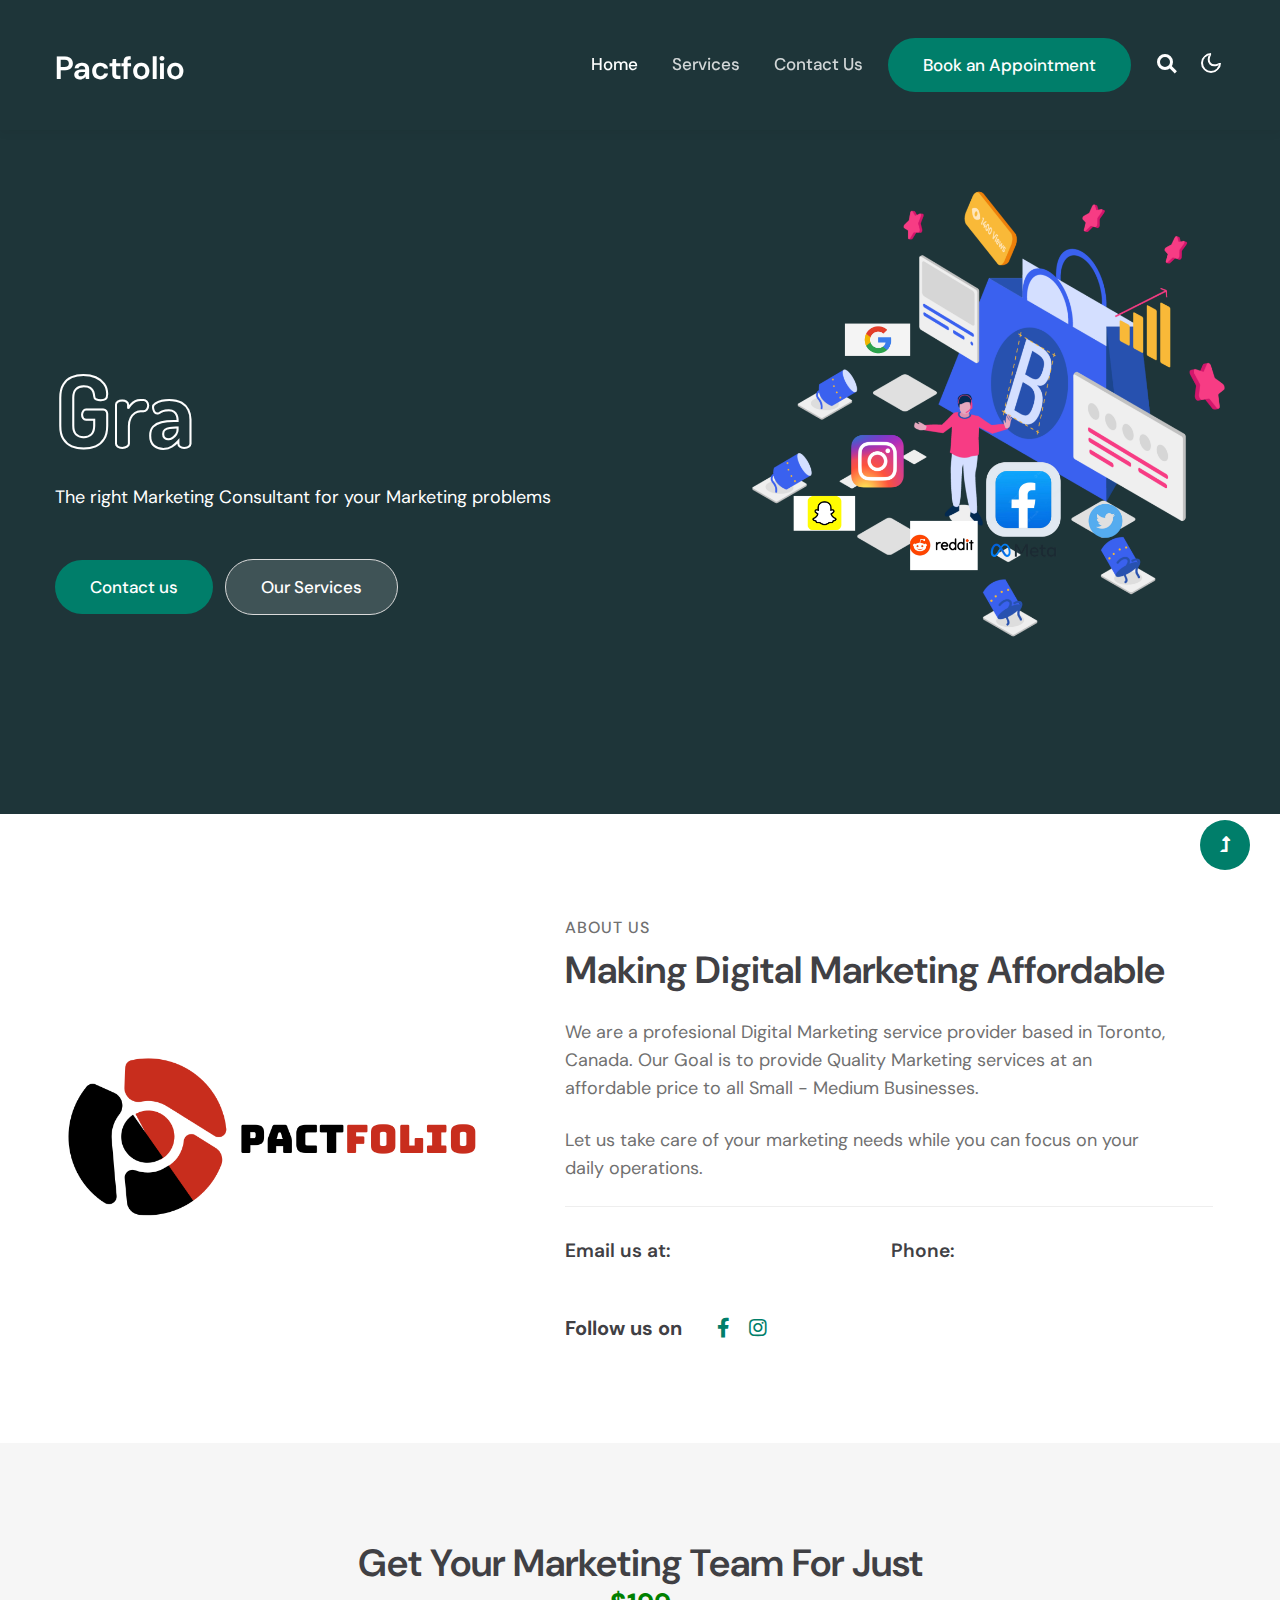
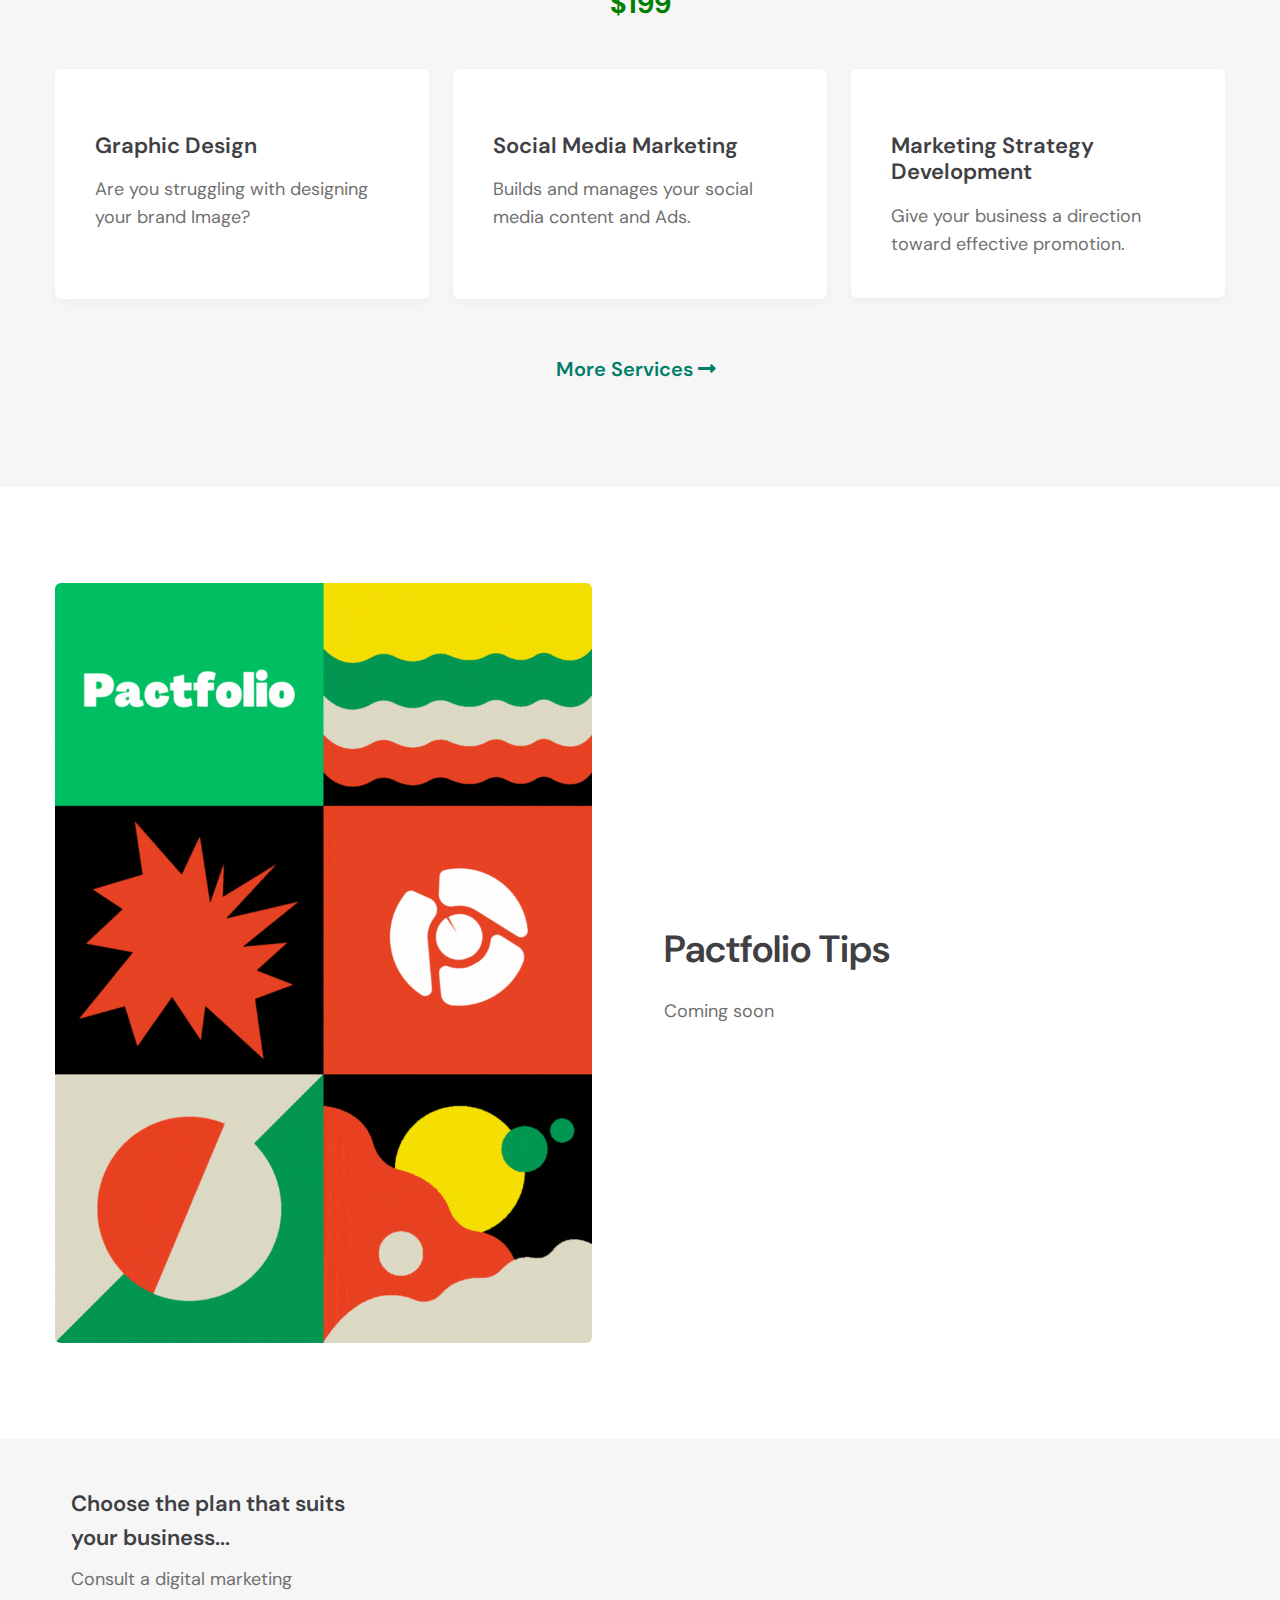
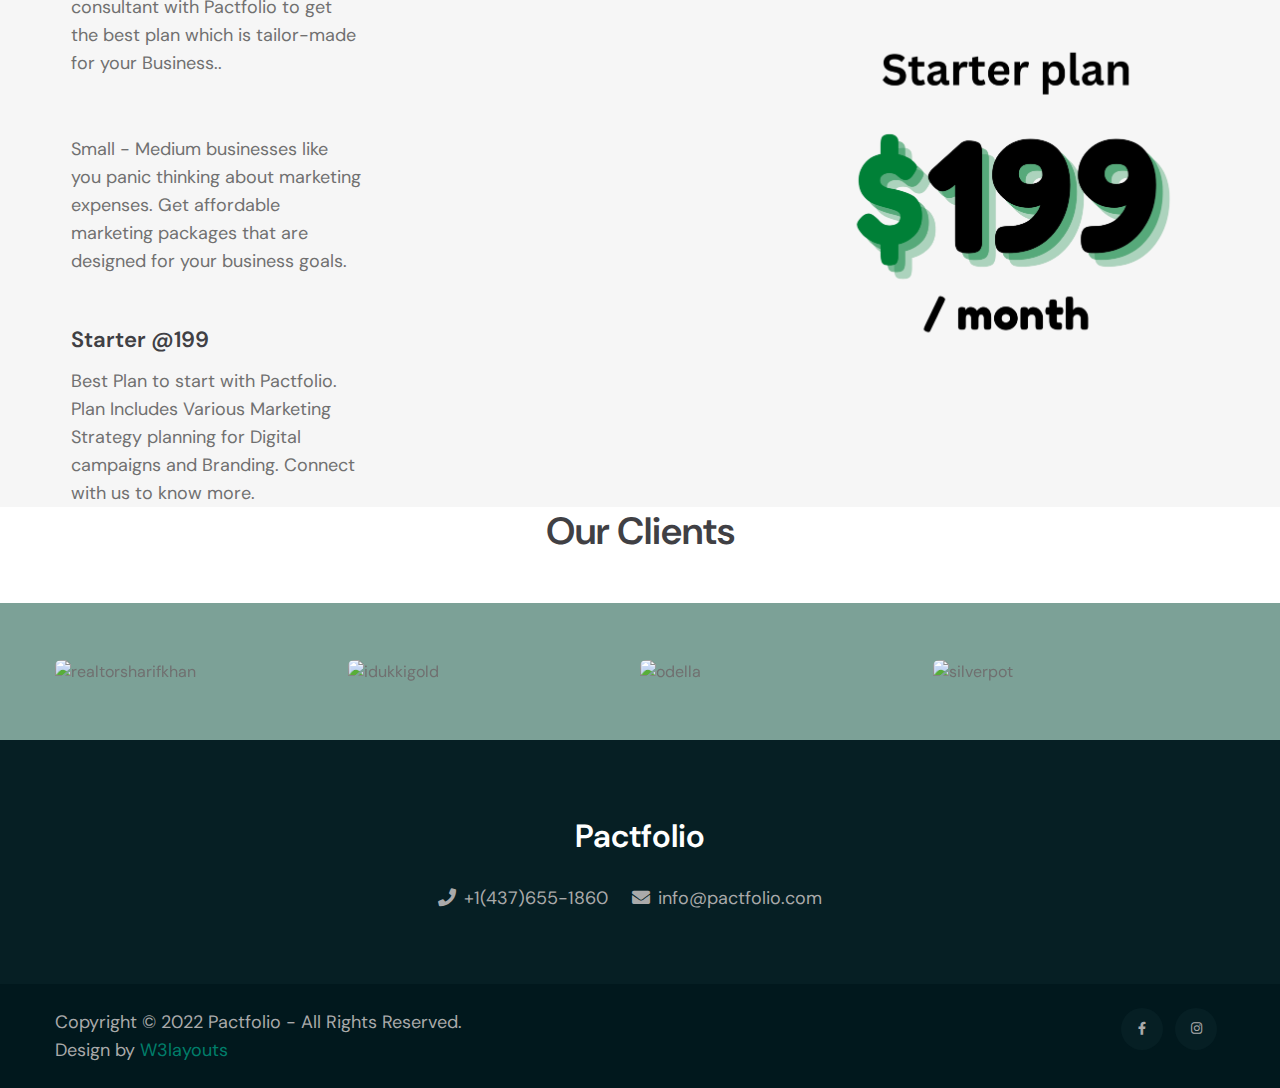
==== commit 67c16ea7: "Update index.html" ====
--- a/index.html
+++ b/index.html
@@ -231,14 +231,12 @@
         <div class="container py-lg-5 py-md-4 py-3">
             <div class="row">
                 <div class="col-lg-6 pe-lg-5">
-                    <img src="assets/images/Design504x712.gif" alt="pactfoliodesign" class="img-fluid">
+                    <img src="assets/images/Design806x1140.gif" alt="pactfoliodesign" class="img-fluid">
                 </div>
                 <div class="col-lg-6 mt-lg-0 mt-5 w3l-content-6 px-lg-4 align-self-center">
-                    <h6 class="w3l-title-small mb-2">Pactfolio Wishes You A</h6>
-                    <h3 class="w3l-title-main">Happy New Year</h3>
-                    <p class="mt-4">May the new year bring new opportunities and successes for your business. Here's to a year filled with creative ideas, successful campaigns, and satisfied clients.</p>
-                    <p class="mt-4">Start This New Year With Pactfolio. Lets Unleash the power of digital growth and Accelerate your potentials.</p>
-                    <p class="mt-4">Wishing you all the best for a prosperous and fulfilling year ahead. </p>
+                    <h6 class="w3l-title-small mb-2"></h6>
+                    <h3 class="w3l-title-main">Pactfolio Tips</h3>
+                    <p class="mt-4">Coming soon </p>
                     </div>
                 </div>
             </div>
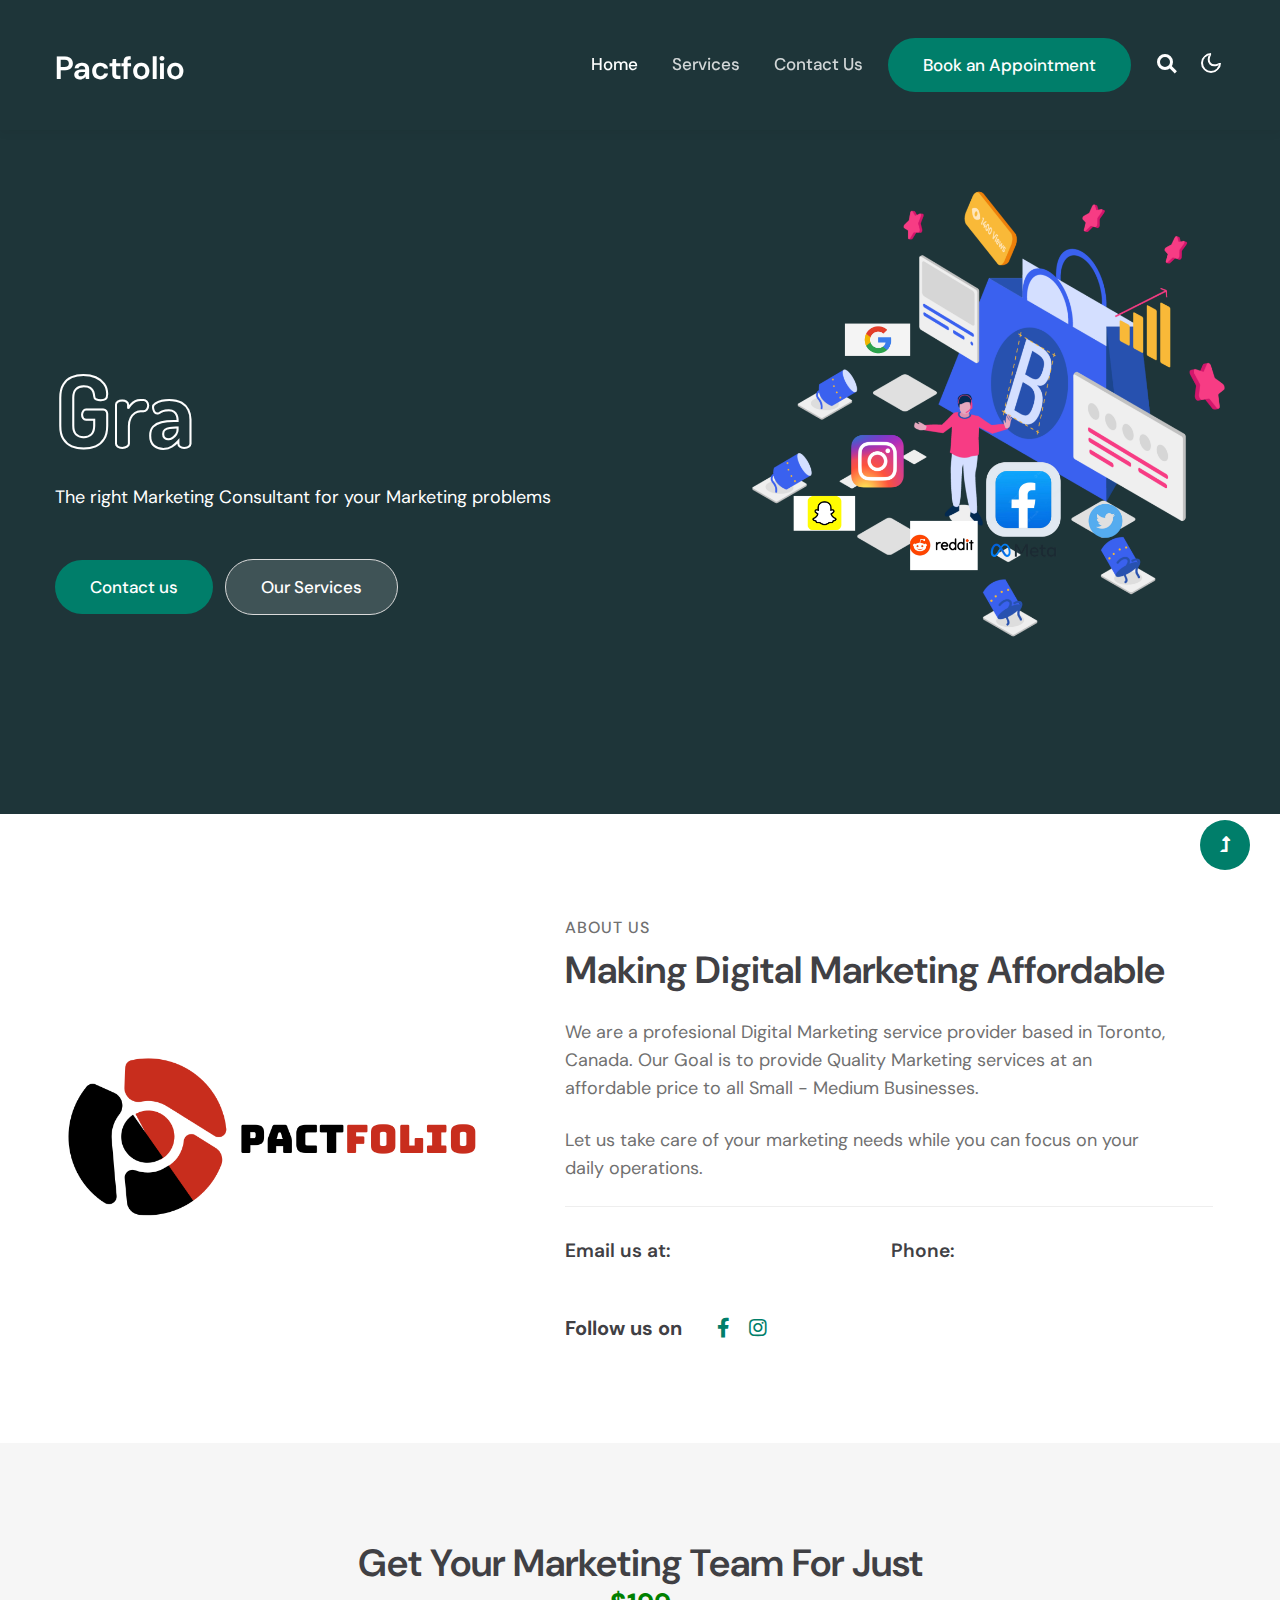
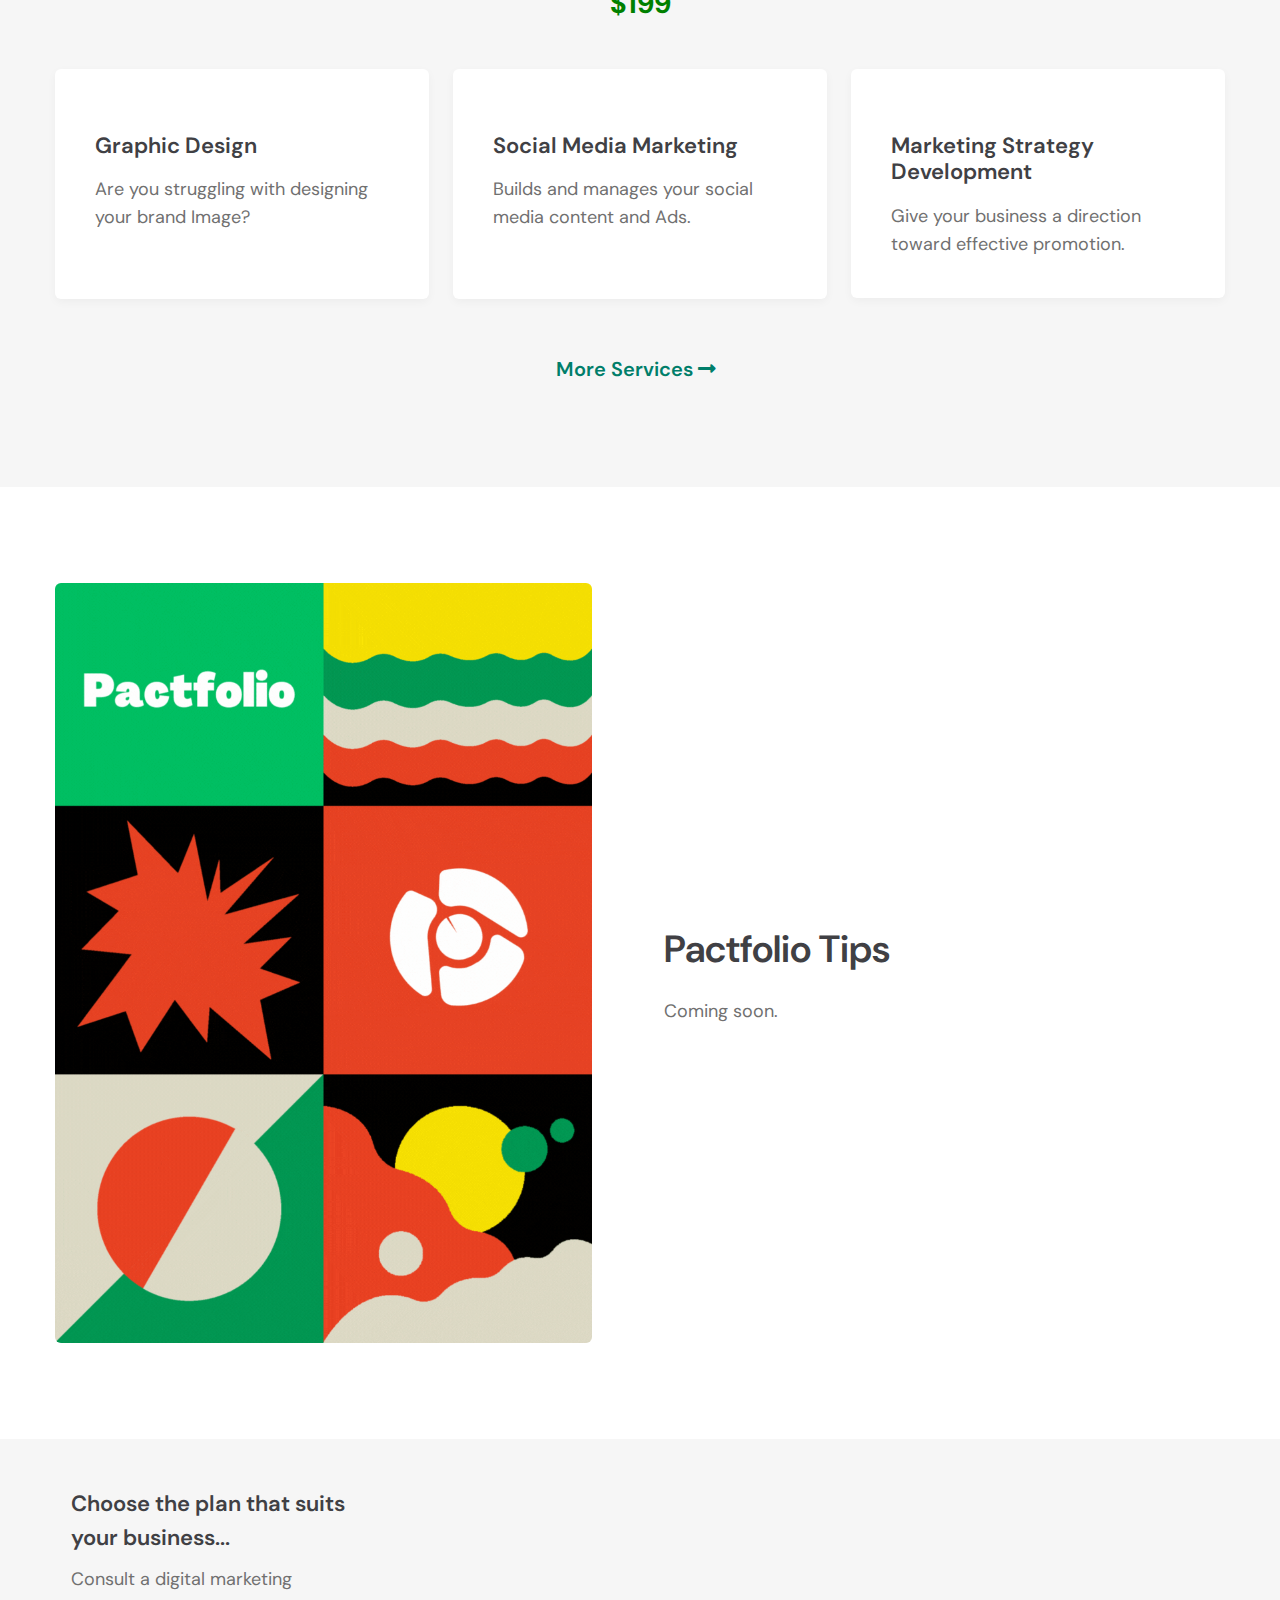
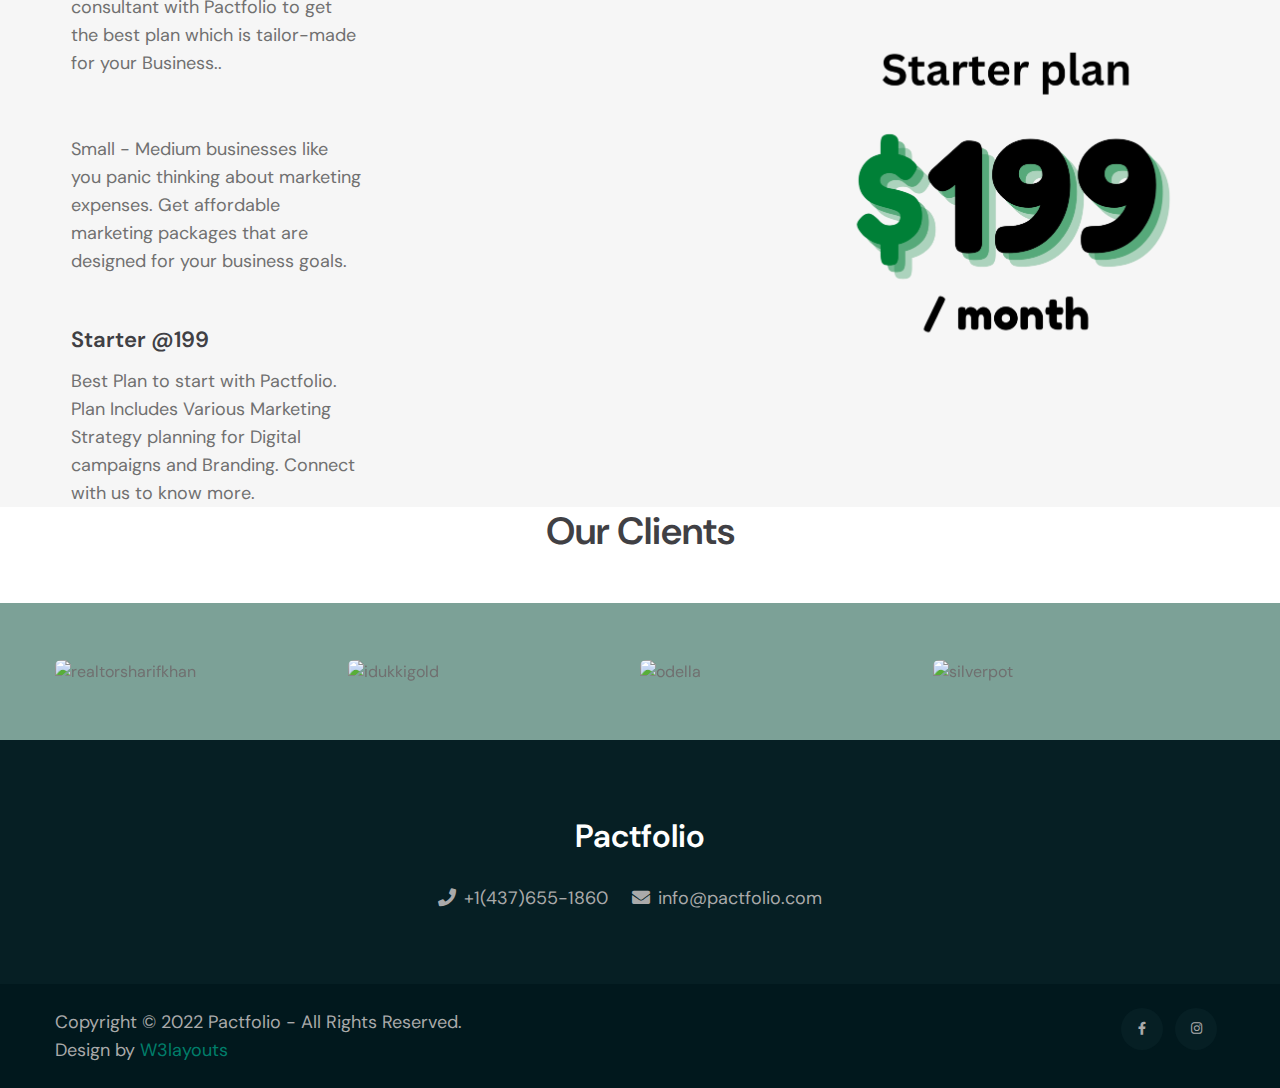
==== commit a46be1d2: "Update index.html" ====
--- a/index.html
+++ b/index.html
@@ -236,7 +236,7 @@
                 <div class="col-lg-6 mt-lg-0 mt-5 w3l-content-6 px-lg-4 align-self-center">
                     <h6 class="w3l-title-small mb-2"></h6>
                     <h3 class="w3l-title-main">Pactfolio Tips</h3>
-                    <p class="mt-4">Coming soon </p>
+                    <p class="mt-4">Coming soon.</p>
                     </div>
                 </div>
             </div>
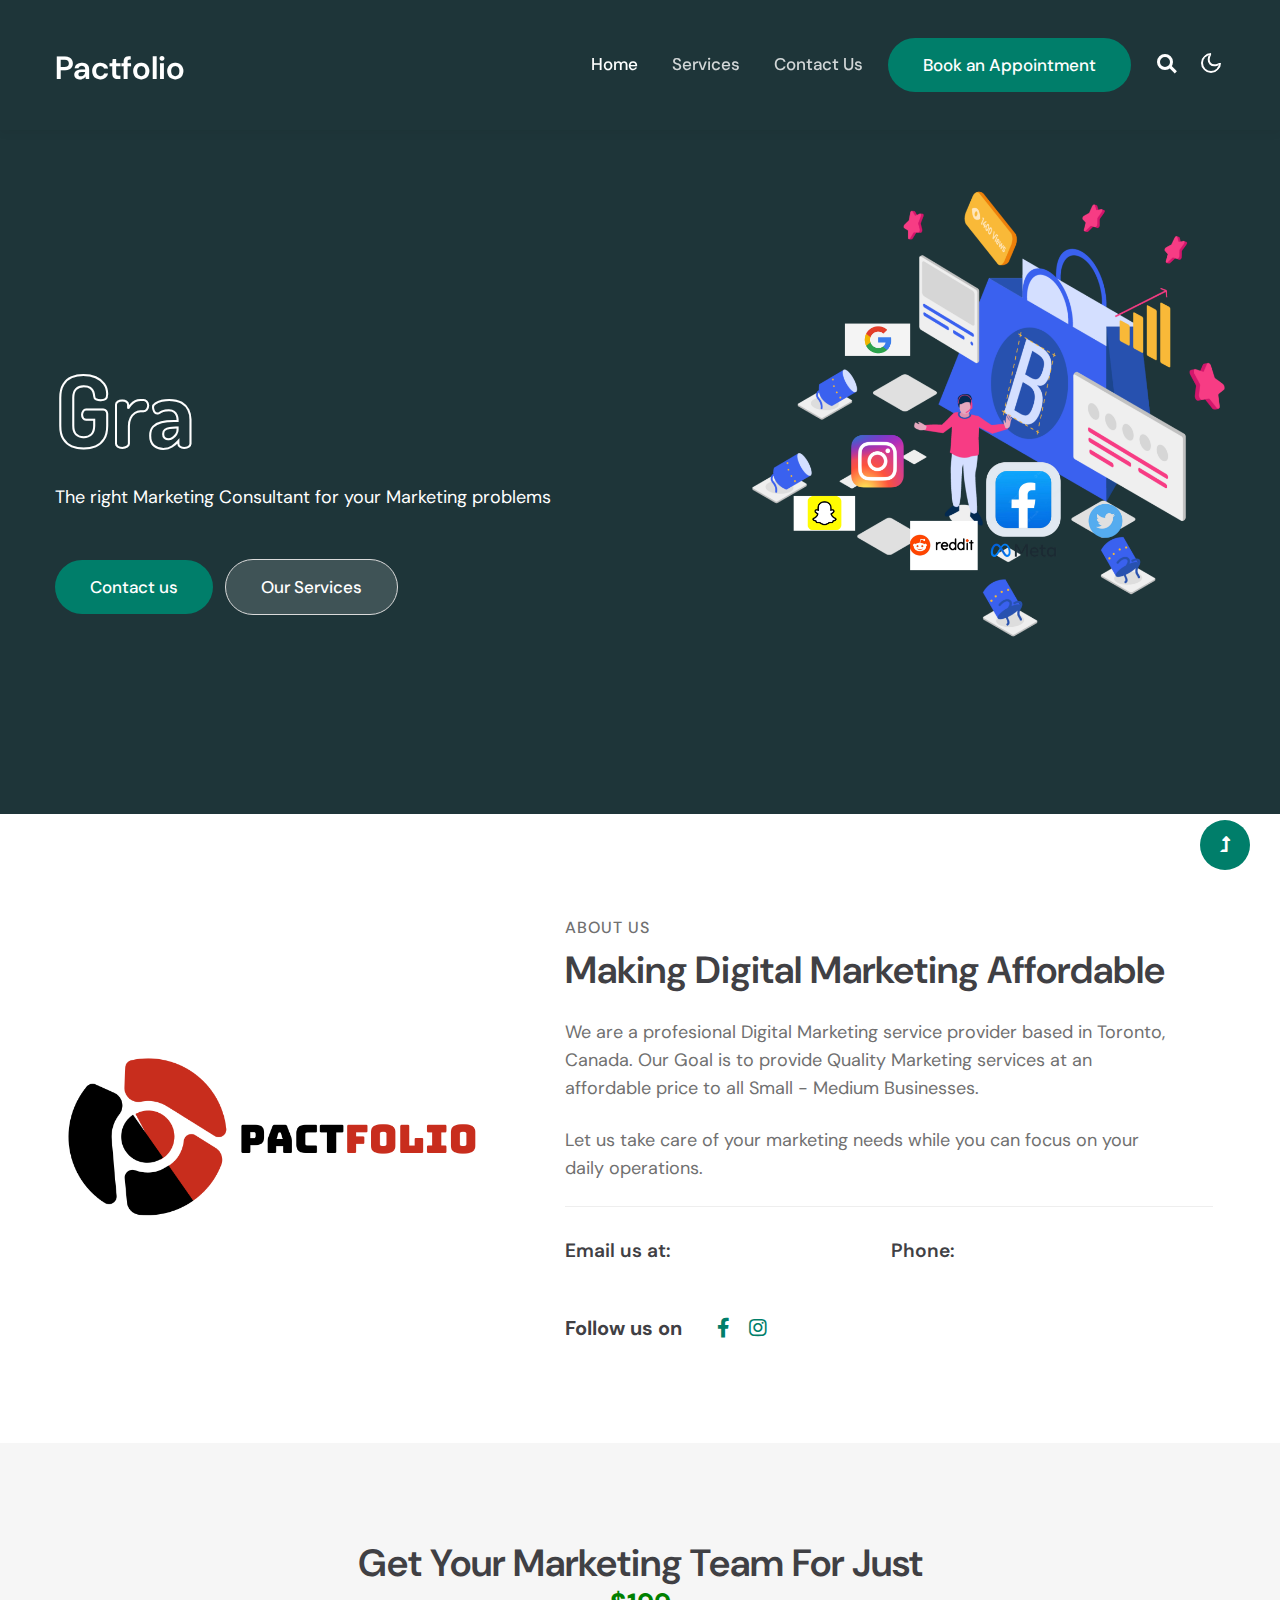
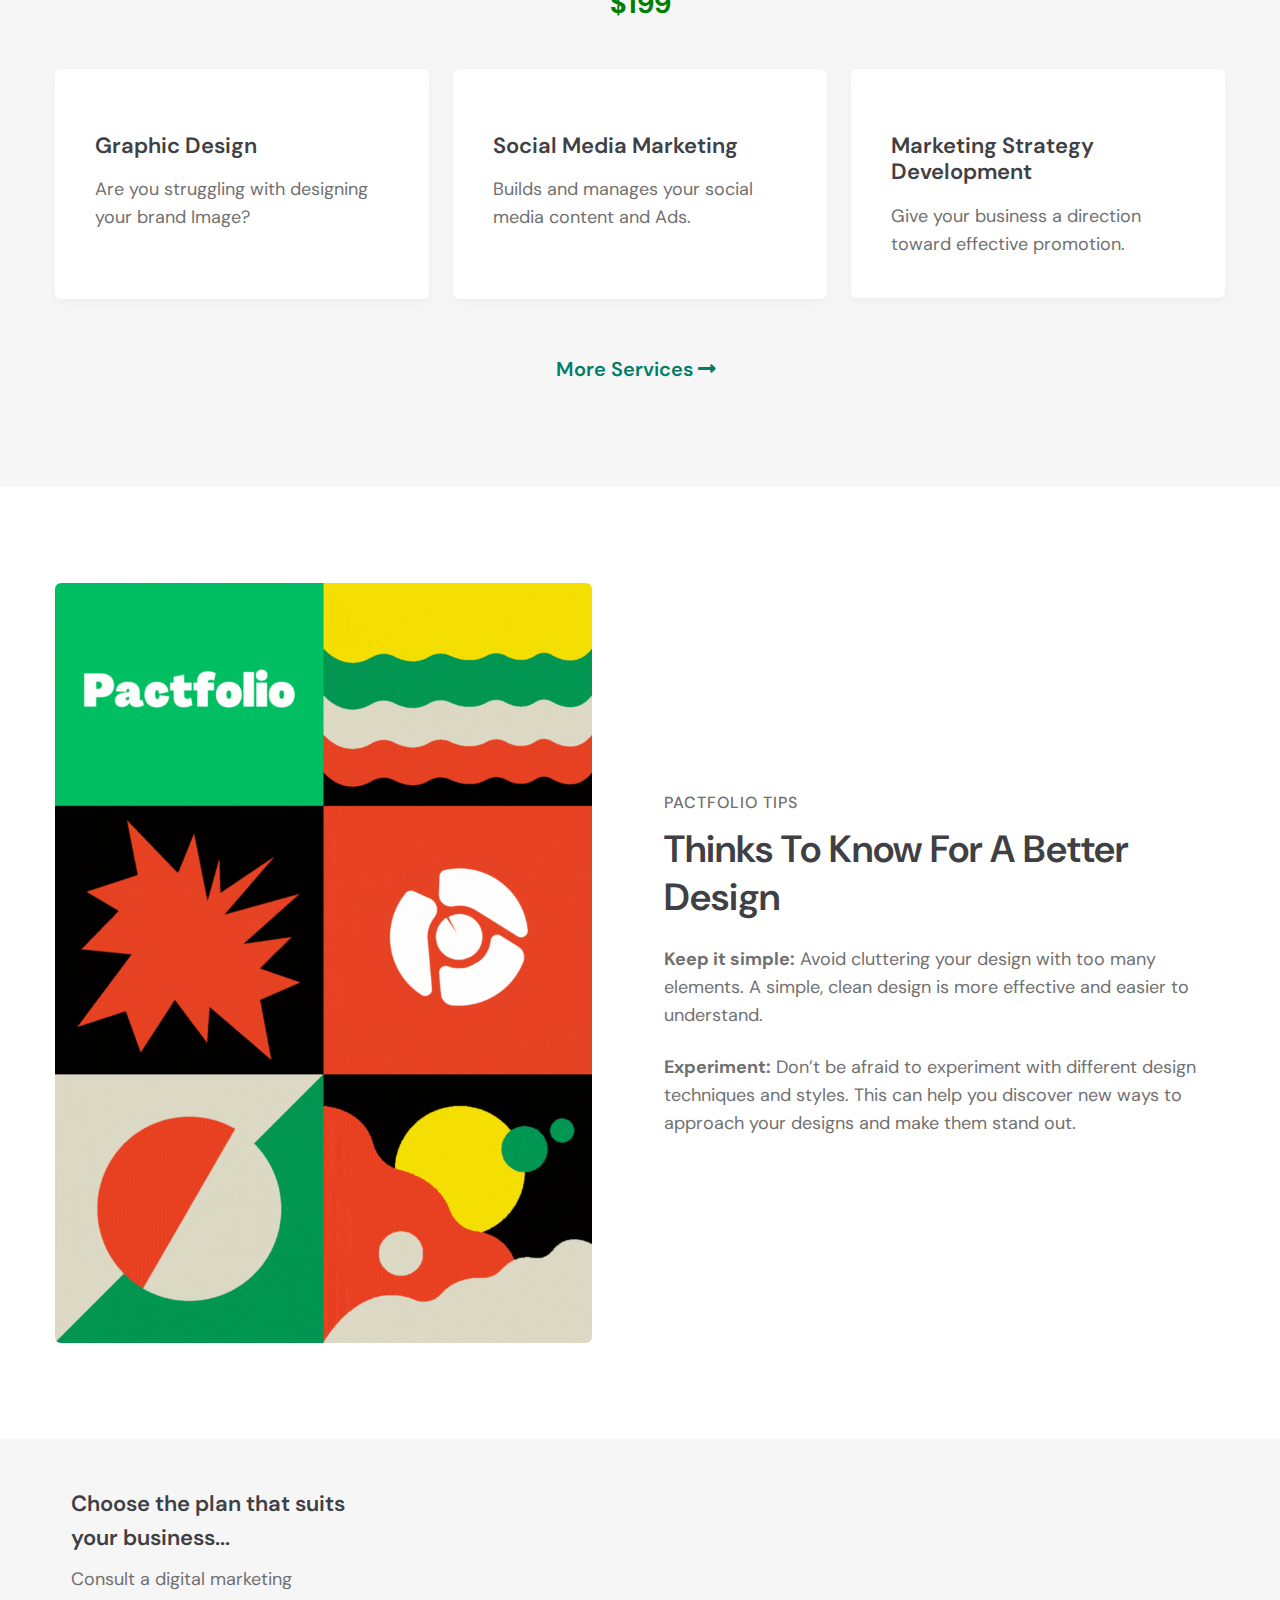
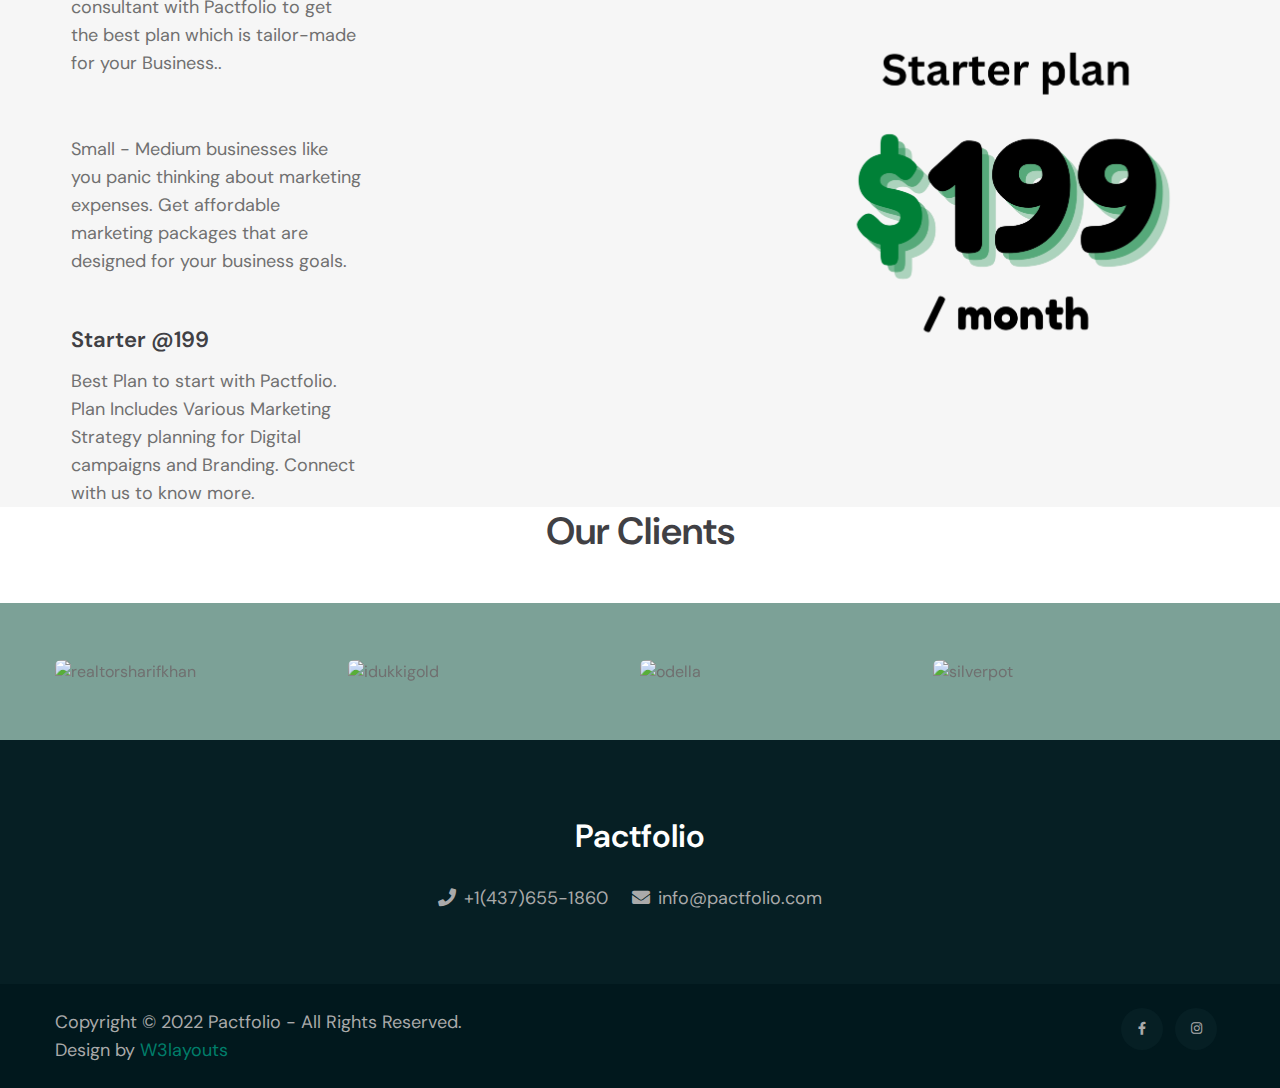
==== commit 1e0cd650: "Update index.html" ====
--- a/index.html
+++ b/index.html
@@ -234,10 +234,11 @@
                     <img src="assets/images/Design806x1140.gif" alt="pactfoliodesign" class="img-fluid">
                 </div>
                 <div class="col-lg-6 mt-lg-0 mt-5 w3l-content-6 px-lg-4 align-self-center">
-                    <h6 class="w3l-title-small mb-2"></h6>
-                    <h3 class="w3l-title-main">Pactfolio Tips</h3>
-                    <p class="mt-4">Coming soon.</p>
-                    </div>
+                    <h6 class="w3l-title-small mb-2">Pactfolio Tips</h6>
+                    <h3 class="w3l-title-main">Thinks to know for a better design</h3>
+                    <p class="mt-4"><b>Keep it simple:</b> Avoid cluttering your design with too many elements. A simple, clean design is more effective and easier to understand.</p>
+                    <p class="mt-4"><b>Experiment:</b> Don’t be afraid to experiment with different design techniques and styles. This can help you discover new ways to approach your designs and make them stand out.</p>
+                </div>
                 </div>
             </div>
         </div>
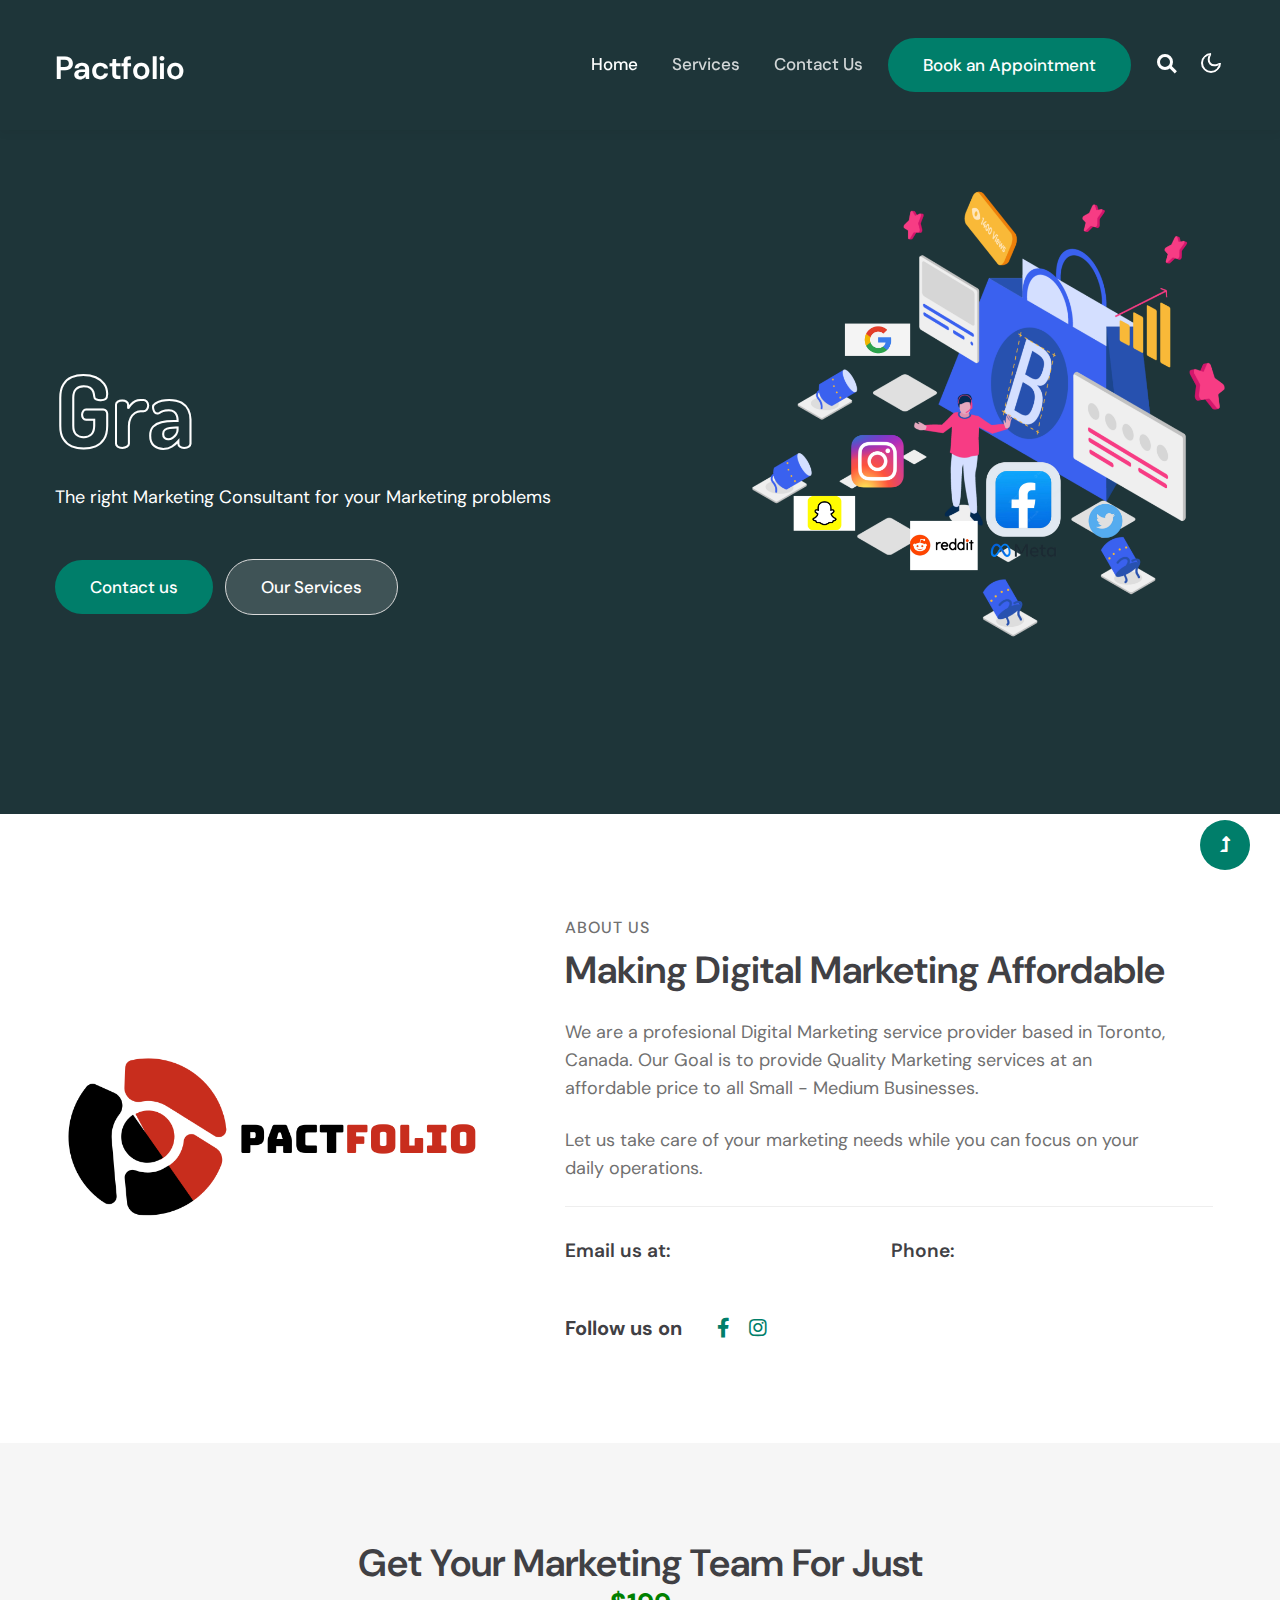
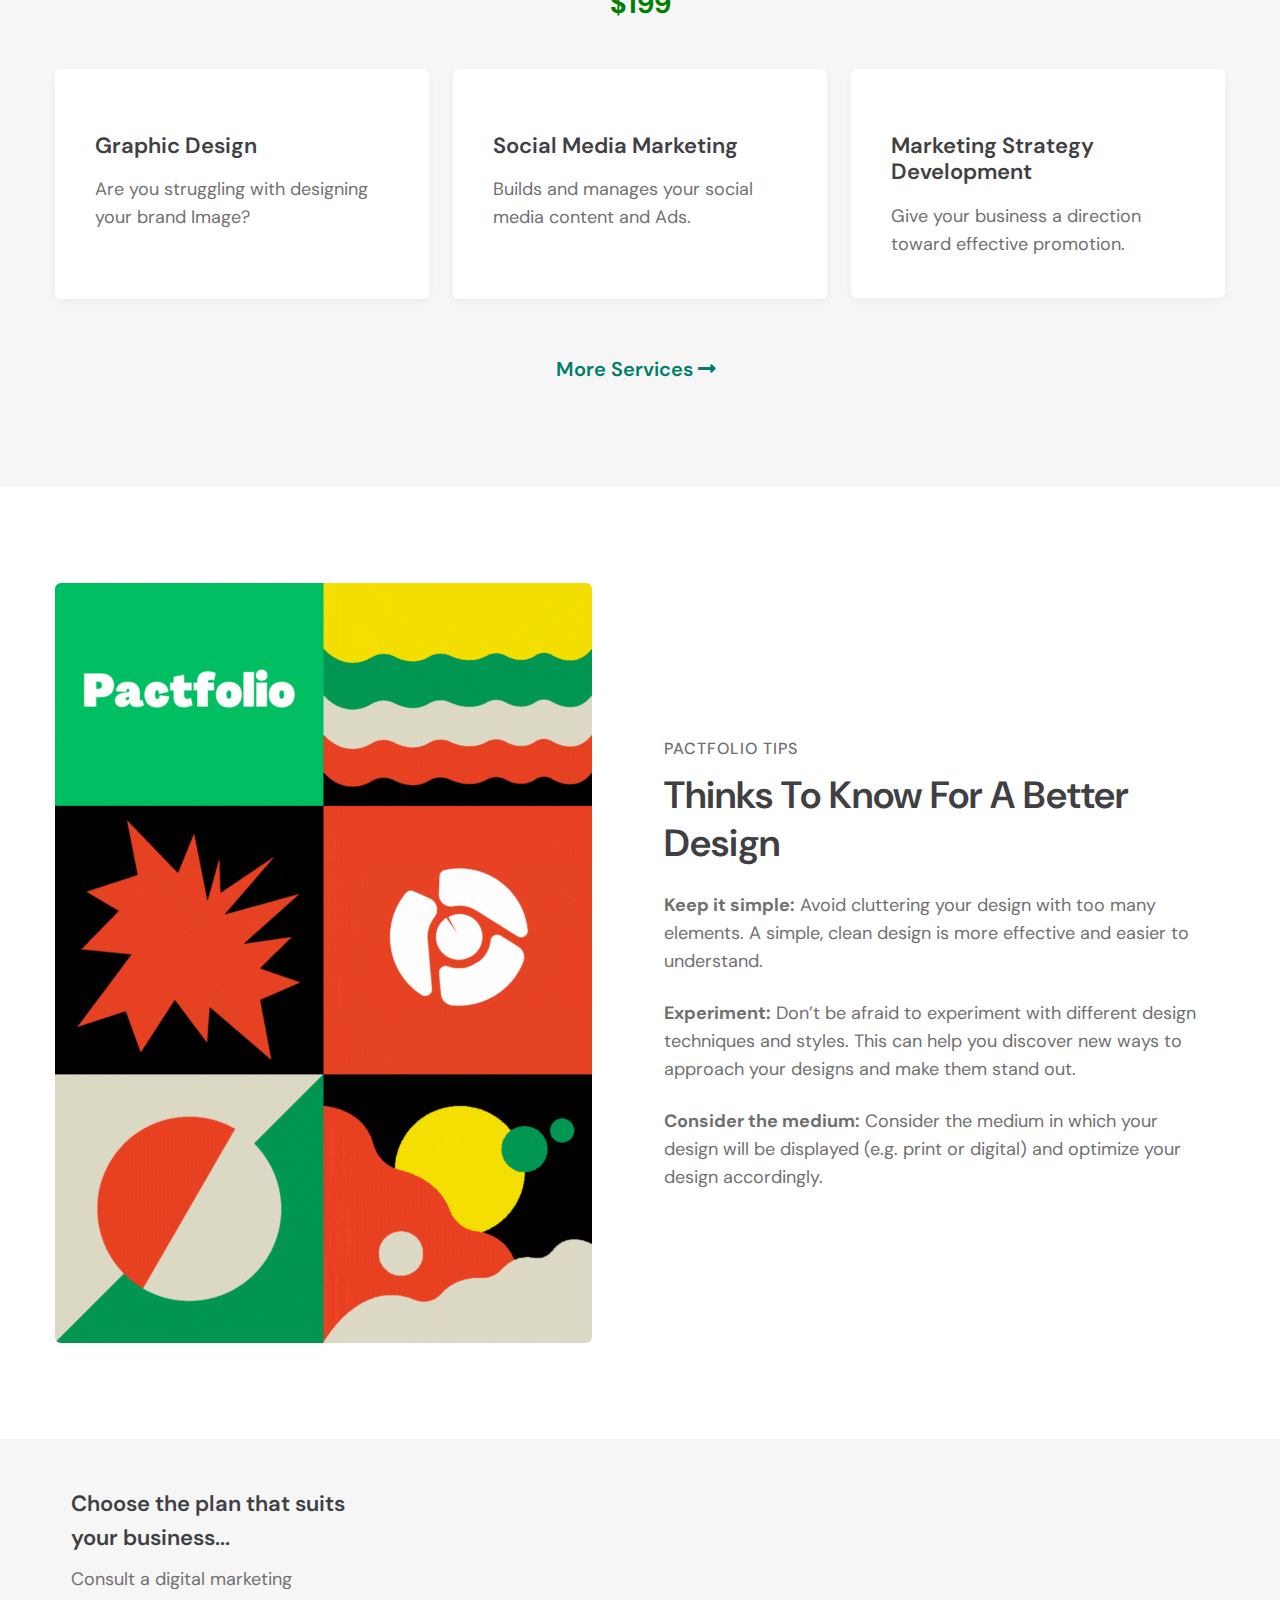
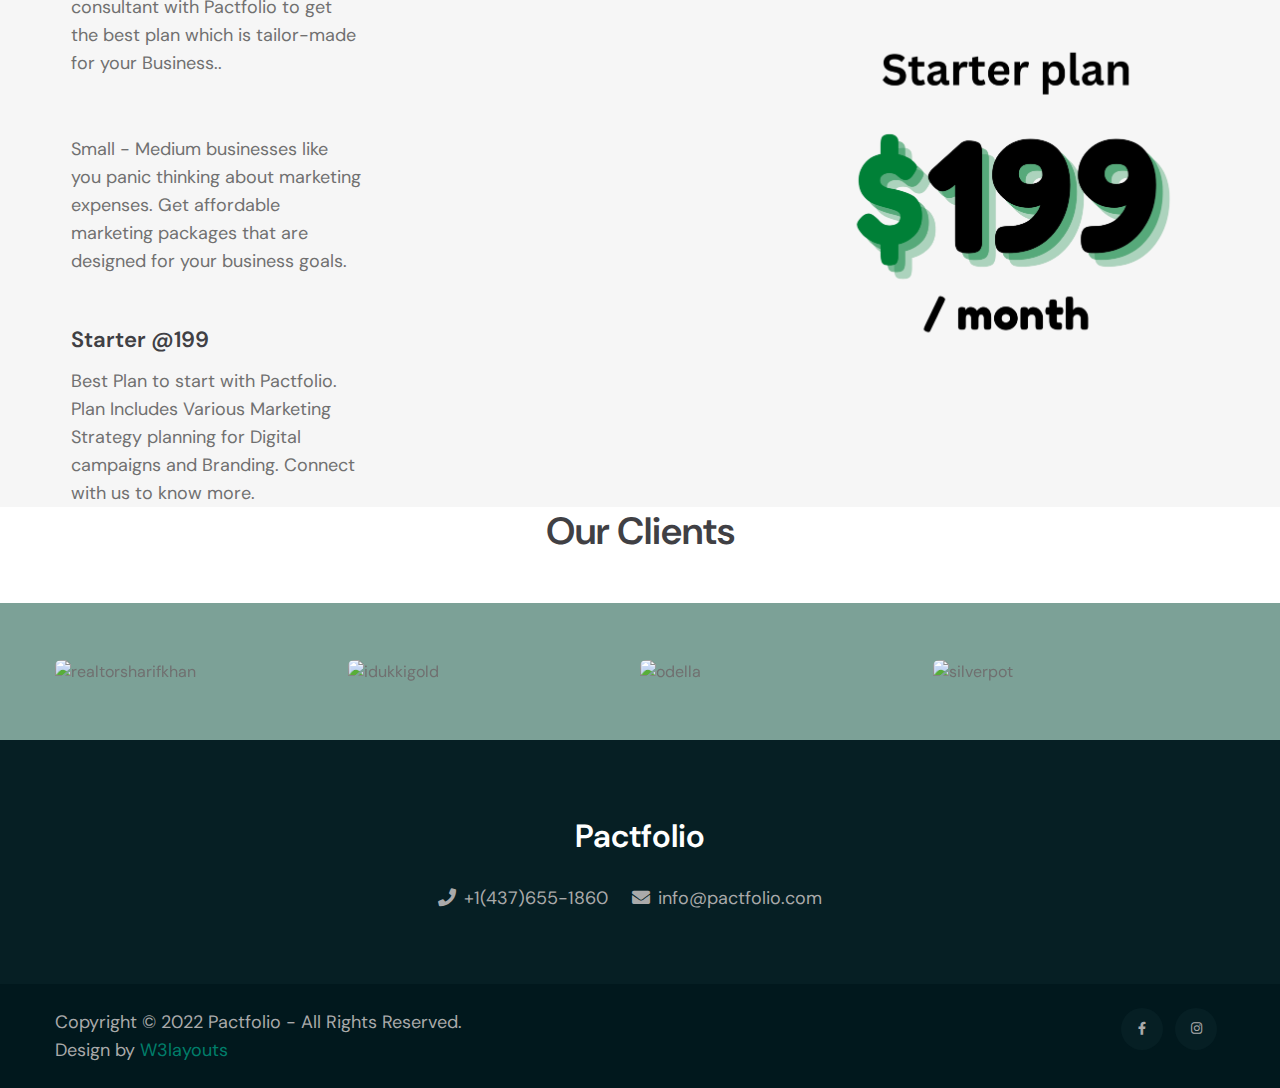
==== commit 81809fc0: "Update index.html" ====
--- a/index.html
+++ b/index.html
@@ -238,6 +238,7 @@
                     <h3 class="w3l-title-main">Thinks to know for a better design</h3>
                     <p class="mt-4"><b>Keep it simple:</b> Avoid cluttering your design with too many elements. A simple, clean design is more effective and easier to understand.</p>
                     <p class="mt-4"><b>Experiment:</b> Don’t be afraid to experiment with different design techniques and styles. This can help you discover new ways to approach your designs and make them stand out.</p>
+                    <p class="mt-4"><b>Consider the medium:</b> Consider the medium in which your design will be displayed (e.g. print or digital) and optimize your design accordingly.</p>
                 </div>
                 </div>
             </div>
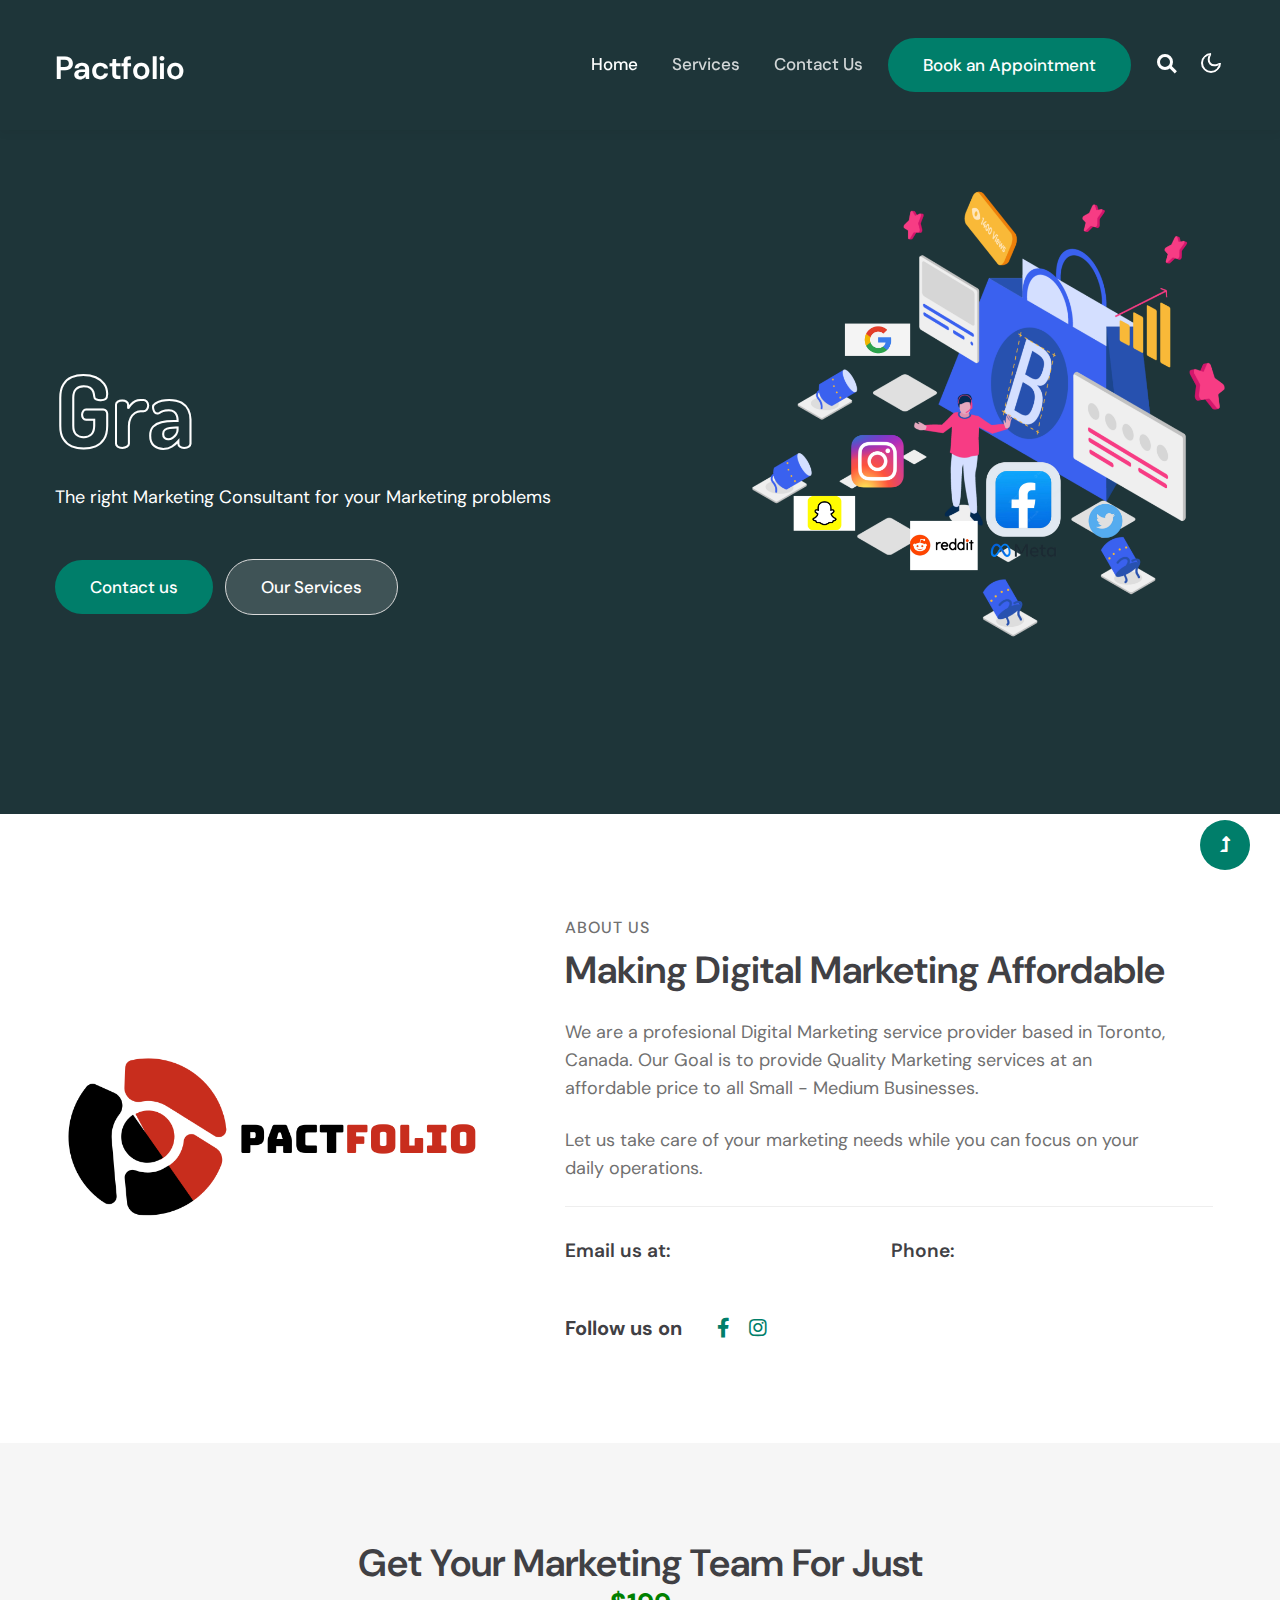
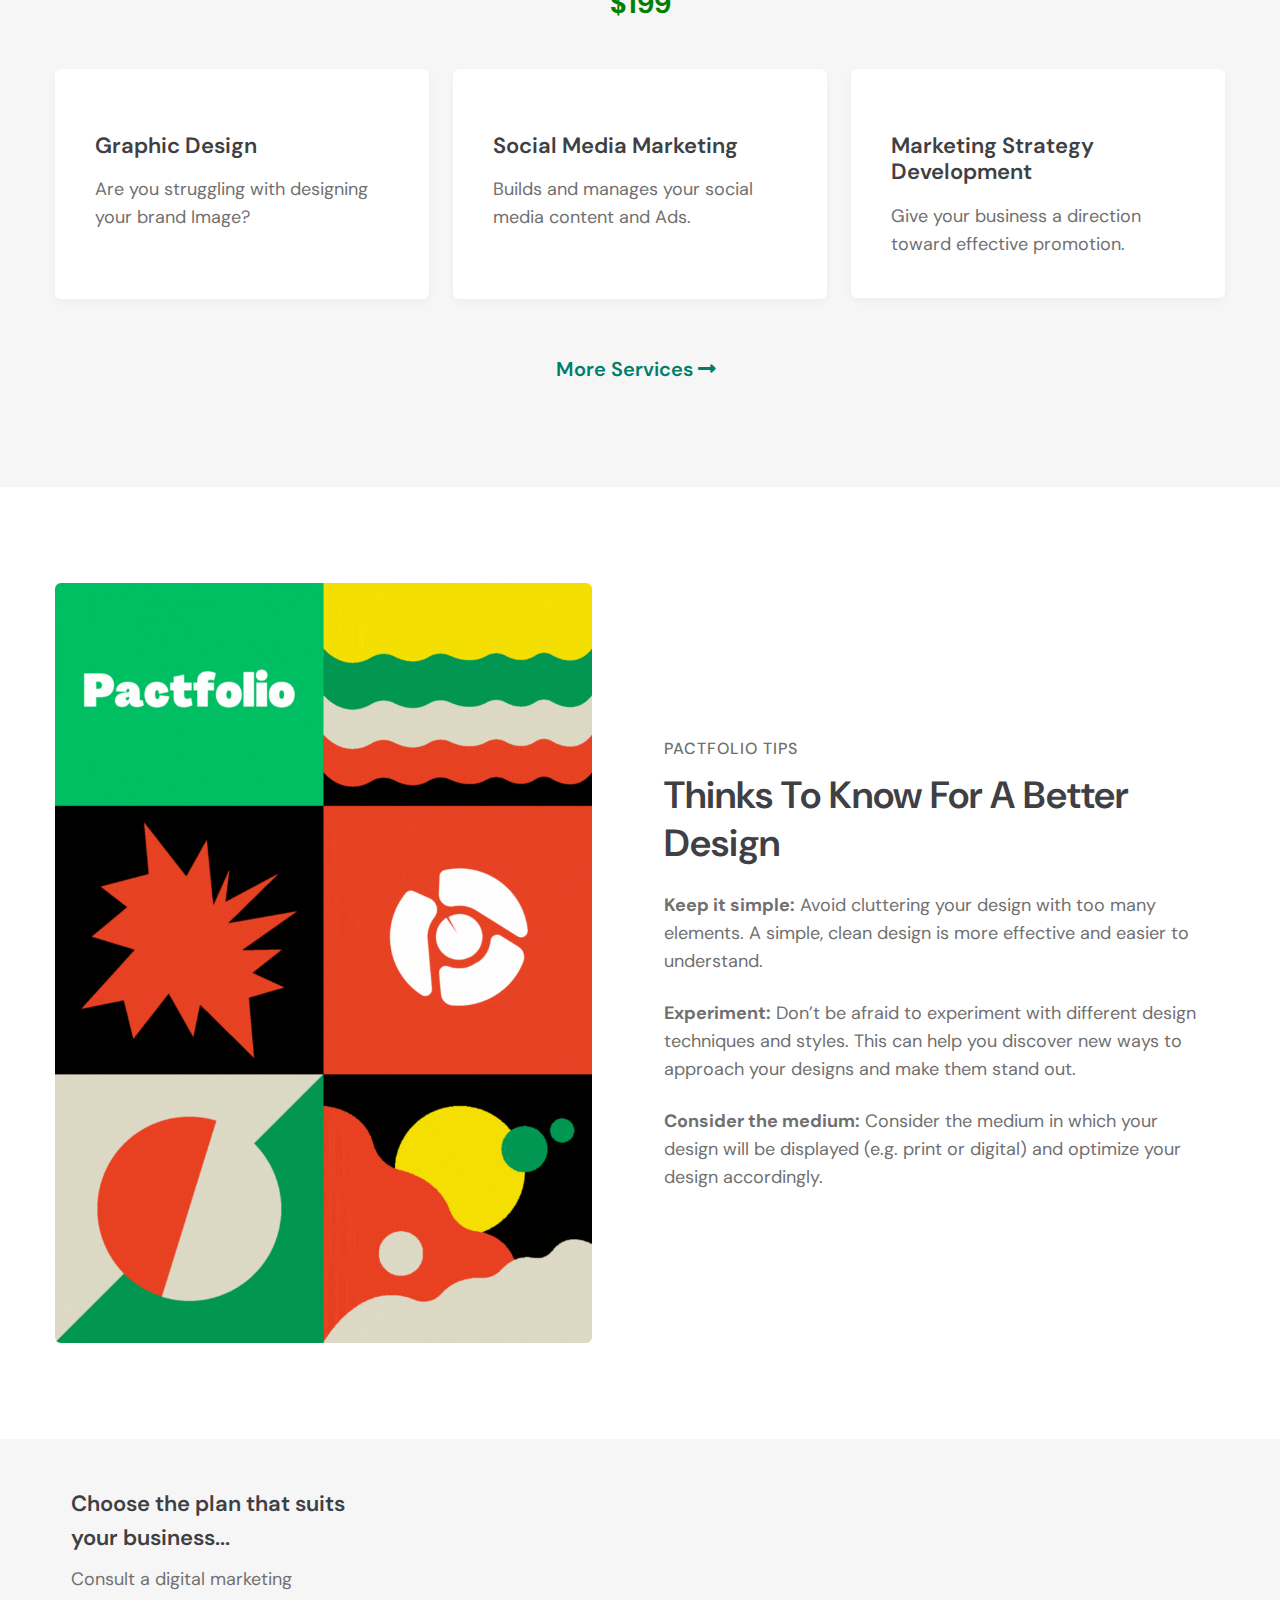
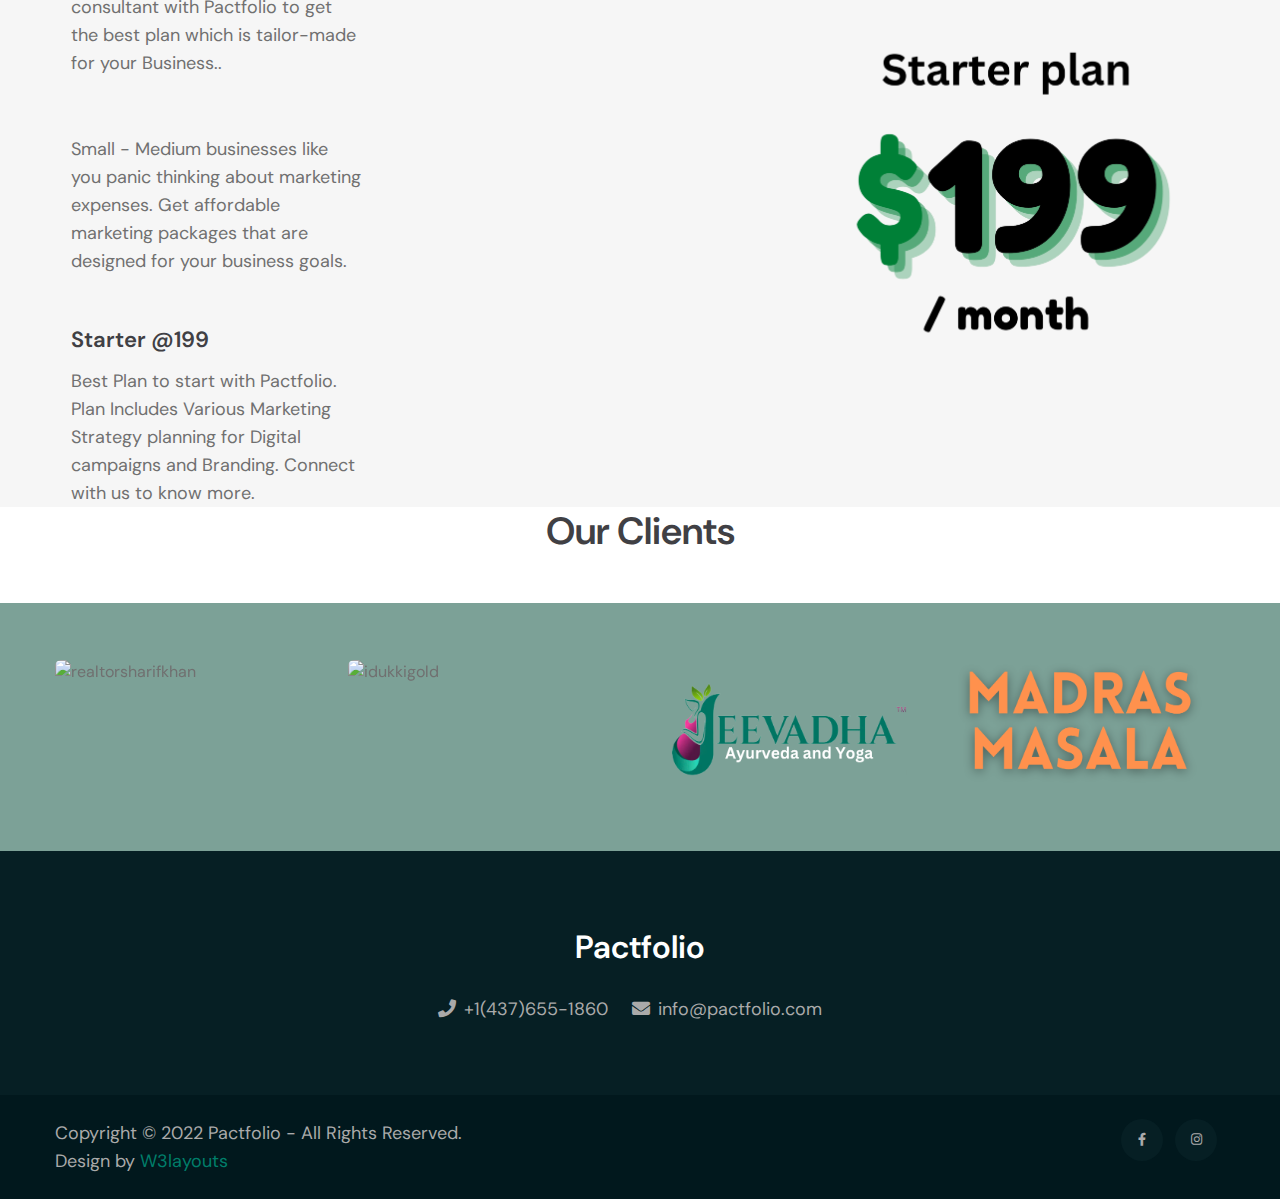
==== commit 07637d2c: "Update index.html" ====
--- a/index.html
+++ b/index.html
@@ -335,11 +335,11 @@
               </div>
 
               <div class="item">
-                  <img src="assets\images\odellabrnd.png" class="img-fluid" alt="odella">
+                  <img src="assets\images\Clientjeevadha1536x714.png" class="img-fluid" alt="Jeevadha">
               </div>
 
               <div class="item">
-                  <img src="assets\images\silverpotbrnd.png" class="img-fluid" alt="silverpot">
+                  <img src="assets\images\Madrasmasala1536x714.png" class="img-fluid" alt="madrasmasala">
               </div>
 
           </div>
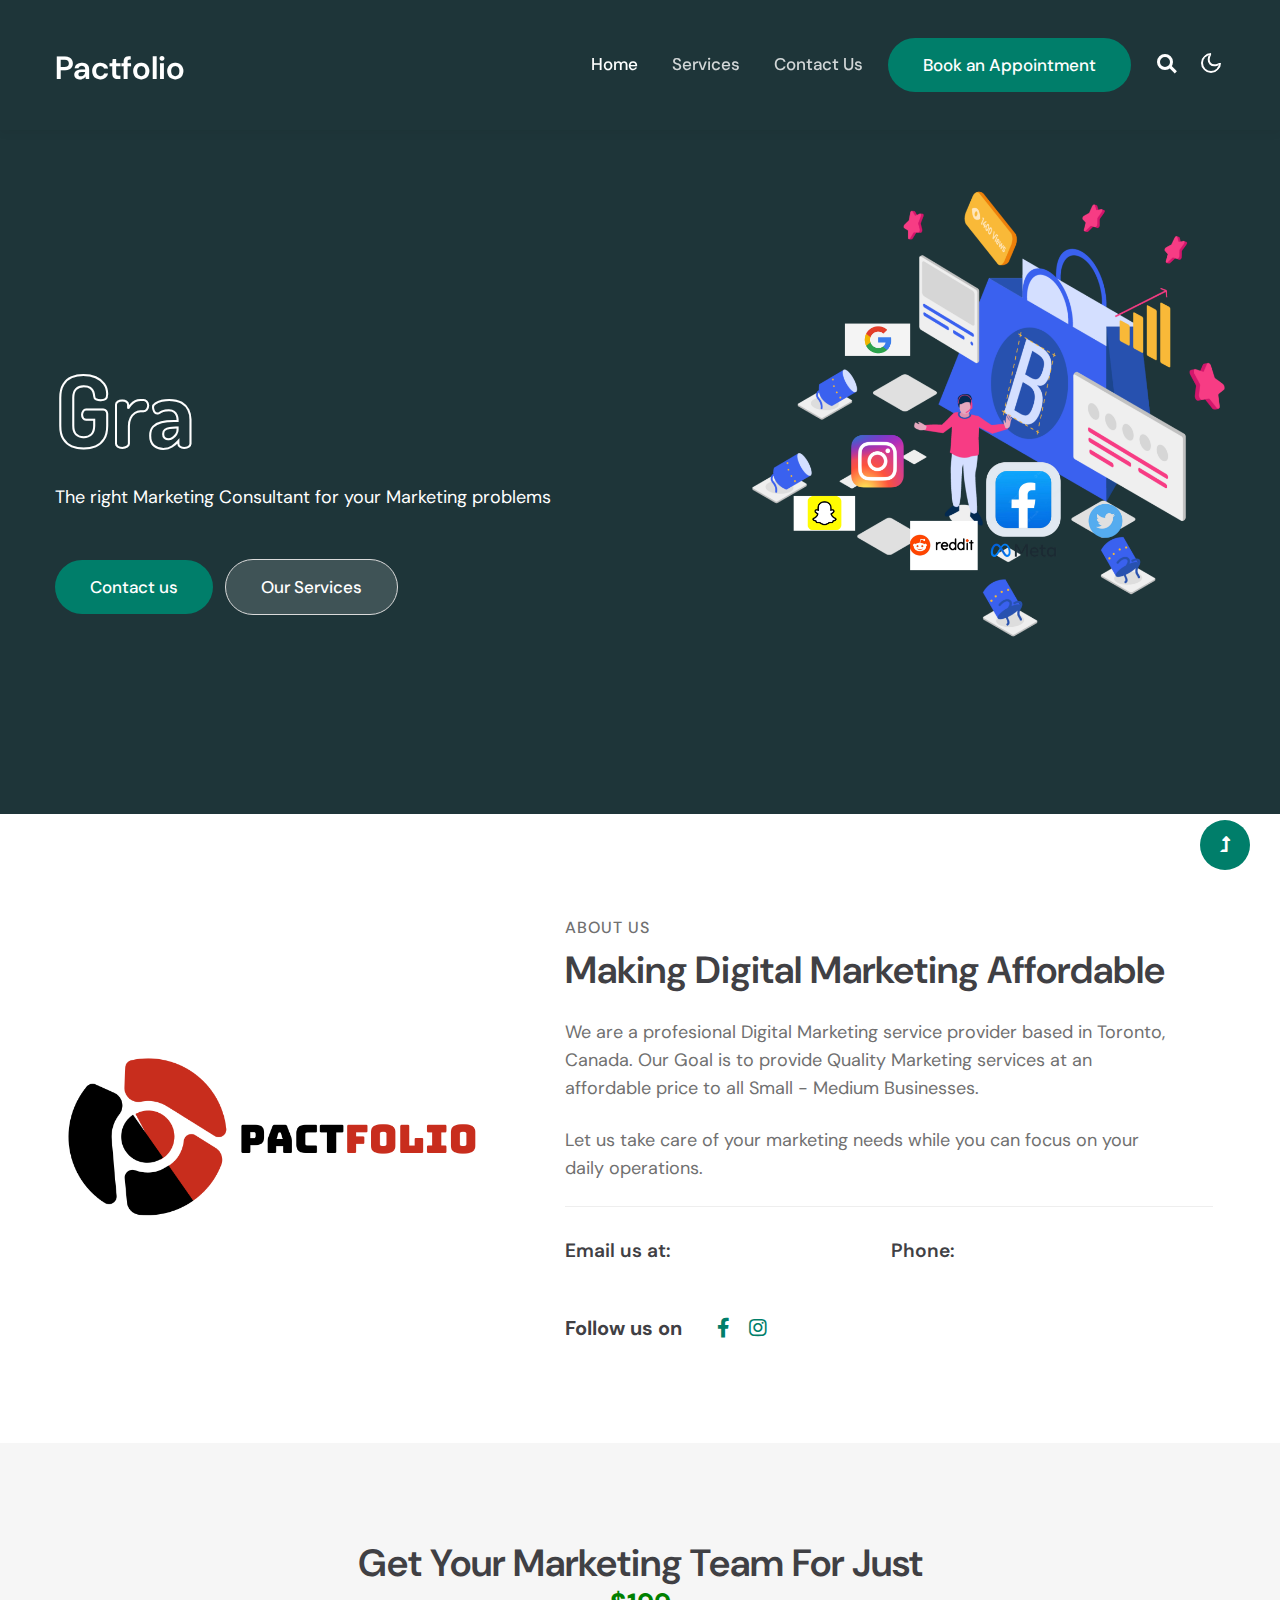
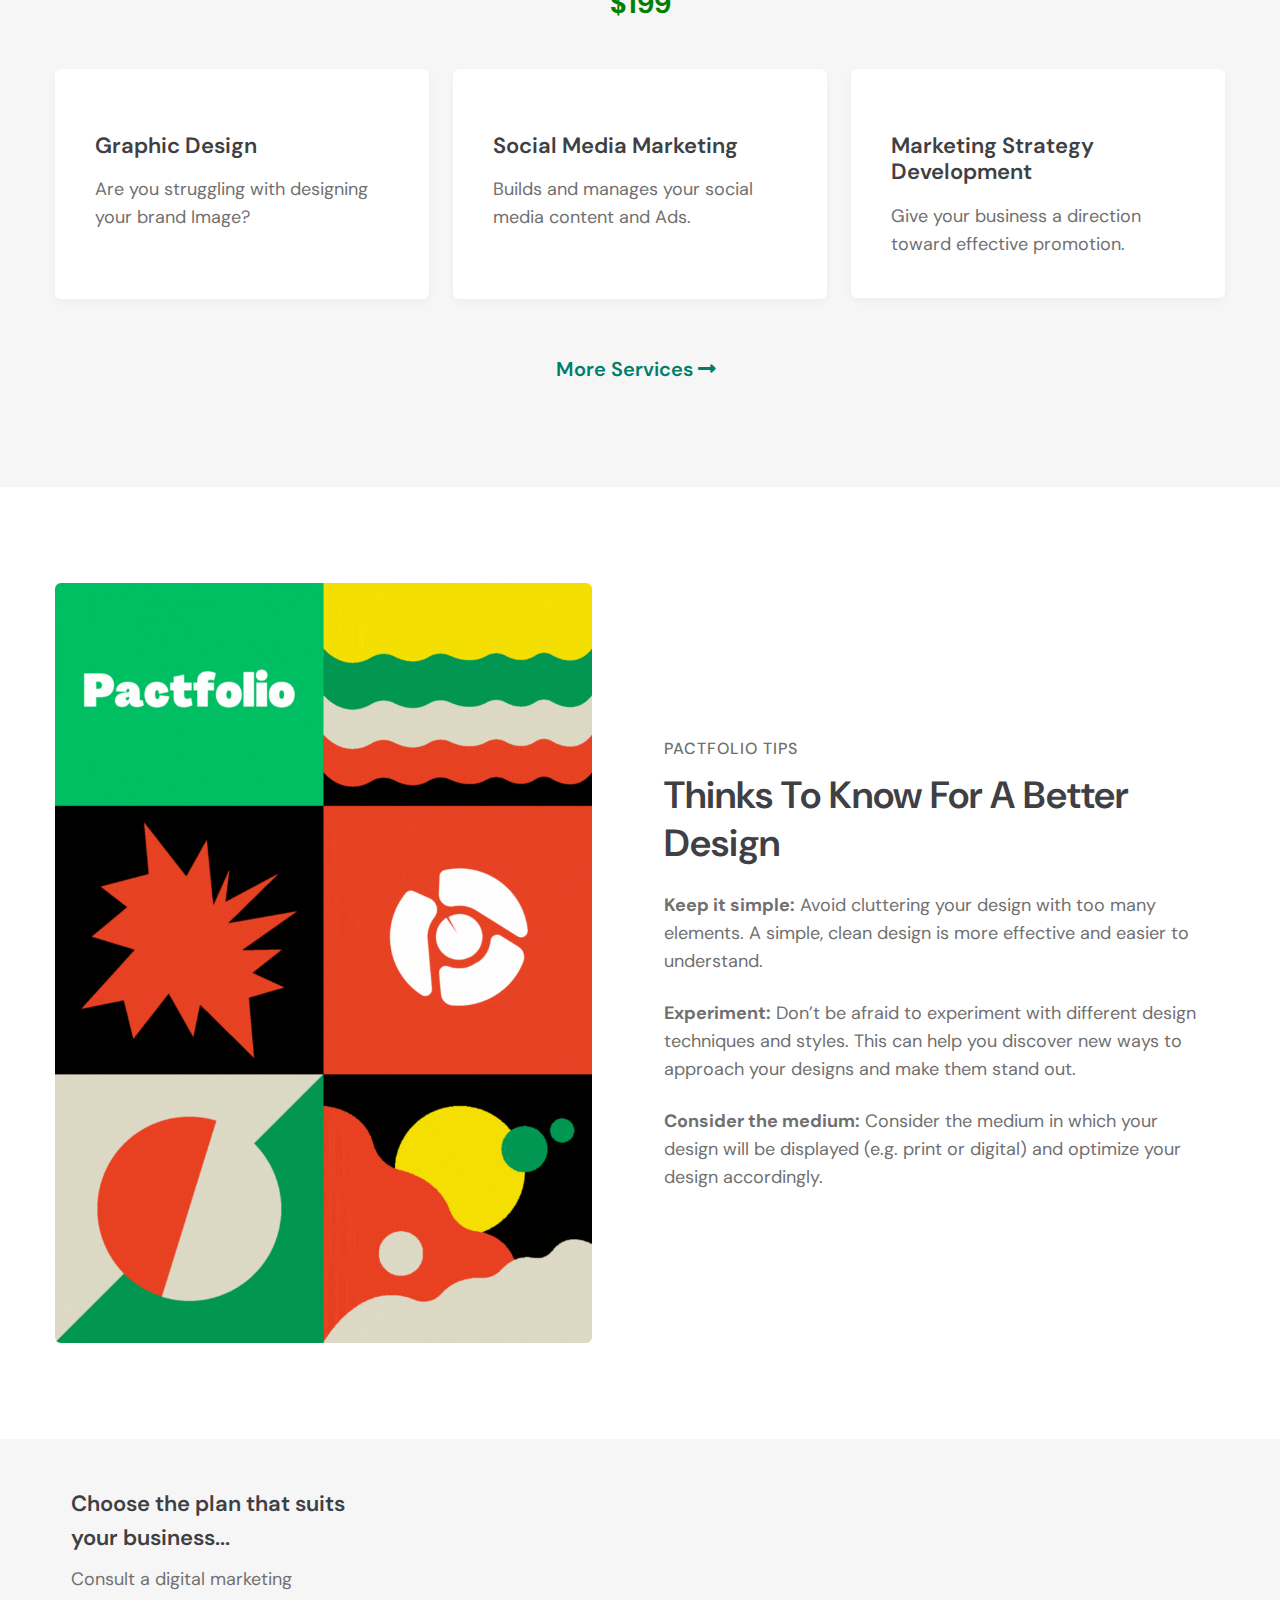
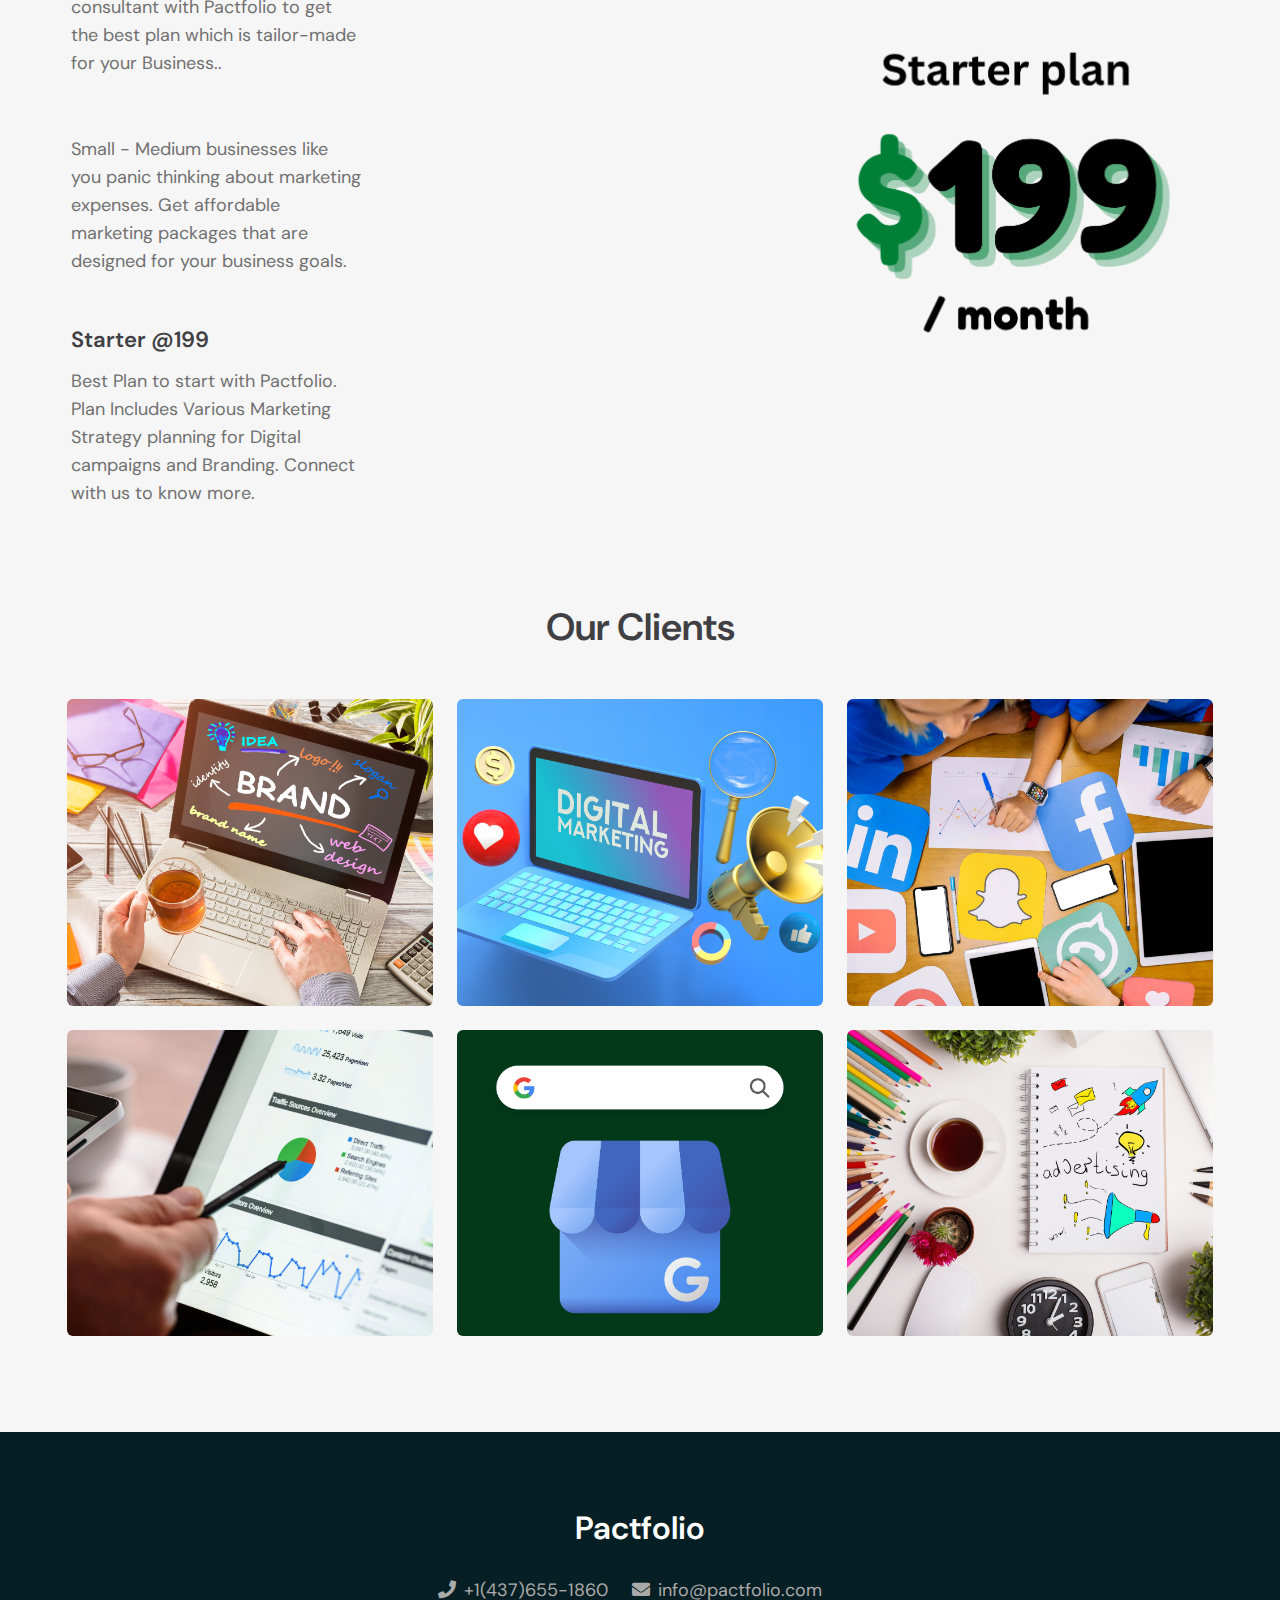
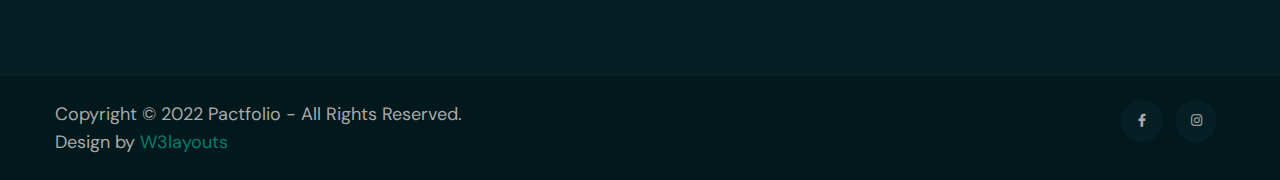
==== commit c7a0f068: "Update index.html" ====
--- a/index.html
+++ b/index.html
@@ -313,42 +313,91 @@
 
     
 <!-- HomePage Client logos -->
-
-<section>
-</section>
-    
-<div class="title-heading-w3 mx-auto text-center mb-sm-5 mb-4">
-    <h3 class="w3l-title-main mb-2">Our Clients</h3>
-</div>
-
-<section style="background-color: rgb(124, 161, 151);" class="w3l-brands py-md-5 py-4">
-  <div class="container py-lg-2 HomePageClientLogos">
-      <div class="align-items-center">
-          <div id="owl-demo" class="owl-carousel owl-theme">
-
-              <div class="item">
-                  <img src="assets\images\sharifkhnbrnd.png" class="img-fluid" alt="realtorsharifkhan">
-              </div>
-
-              <div class="item">
-                  <img src="assets\images\idgldbrnd.png" class="img-fluid" alt="idukkigold">
-              </div>
-
-              <div class="item">
-                  <img src="assets\images\Clientjeevadha1536x714.png" class="img-fluid" alt="Jeevadha">
-              </div>
-
-              <div class="item">
-                  <img src="assets\images\Madrasmasala1536x714.png" class="img-fluid" alt="madrasmasala">
-              </div>
-
-          </div>
-      </div>
-  </div>
-</section>
-
-<section>
-</section>
+    <!-- portfolio -->
+    <section class="w3-gallery py-5" id="portfolio">
+        <div class="container py-lg-5 py-md-4 py-2">
+            <div class="title-heading-w3 mx-auto text-center mb-sm-5 mb-4">
+                <h3 class="w3l-title-main mb-2">Our Clients</h3>
+            </div>
+            <div class="row portfolio-area clearfix p-0 m-0">
+                <div class="col-lg-4 col-md-6 portfolio-item2 content" data-id="id-1" data-type="cat-item-1">
+                    <span class="image-block">
+                        <a class="image-zoom" href="assets/images/pic1.png" alt="Build your brands voice" data-gal="prettyPhoto[gallery]">
+                            <div class="content-overlay"></div>
+                            <img src="assets/images/blog1.png" class="img-fluid w3layouts agileits" alt="portfolio-img">
+                            <div class="content-details fadeIn-bottom">
+                                <h3 class="content-title">Realtor Sharif Khan</h3>
+                                <p class="content-text"></p>
+                            </div>
+                        </a>
+                    </span>
+                </div>
+                <div class="col-lg-4 col-md-6 portfolio-item2 content mt-md-0 mt-4" data-id="id-2" data-type="cat-item-2">
+                    <span class="image-block">
+                        <a class="image-zoom" href="assets/images/pic2.png" data-gal="prettyPhoto[gallery]">
+                            <div class="content-overlay"></div>
+                            <img src="assets/images/blog2.png" class="img-fluid w3layouts agileits" alt="portfolio-img">
+                            <div class="content-details fadeIn-bottom">
+                                <h3 class="content-title">Idukki Gold</h3>
+                                <p class="content-text"></p>
+                            </div>
+                        </a>
+                    </span>
+                </div>
+                <div class="col-lg-4 col-md-6 portfolio-item2 content mt-lg-0 mt-4" data-id="id-3" data-type="cat-item-3">
+                    <span class="image-block">
+                        <a class="image-zoom" href="assets/images/pic3.png" data-gal="prettyPhoto[gallery]">
+                            <div class="content-overlay"></div>
+                            <img src="assets/images/blog3.png" class="img-fluid w3layouts agileits" alt="portfolio-img">
+                            <div class="content-details fadeIn-bottom">
+                                <h3 class="content-title">Jeevadha Ayurveda and Yoga</h3>
+                                <p class="content-text"></p>
+                            </div>
+                        </a>
+                    </span>
+                </div>
+                <div class="col-lg-4 col-md-6 portfolio-item2 content mt-4" data-id="id-4" data-type="cat-item-4">
+                    <span class="image-block">
+                        <a class="image-zoom" href="assets/images/pic4.png" data-gal="prettyPhoto[gallery]">
+                            <div class="content-overlay"></div>
+                            <img src="assets/images/blog4.png" class="img-fluid w3layouts agileits" alt="portfolio-img">
+                            <div class="content-details fadeIn-bottom">
+                                <h3 class="content-title">Madras Masala</h3>
+                                <p class="content-text"></p>
+                            </div>
+                        </a>
+                    </span>
+                </div>
+                <div class="col-lg-4 col-md-6 portfolio-item2 content mt-4" data-id="id-5" data-type="cat-item-5">
+                    <span class="image-block">
+                        <a class="image-zoom" href="assets/images/pic5.png" data-gal="prettyPhoto[gallery]">
+                            <div class="content-overlay"></div>
+                            <img src="assets/images/blog5.png" class="img-fluid w3layouts agileits" alt="portfolio-img">
+                            <div class="content-details fadeIn-bottom">
+                                <h3 class="content-title">Momins auto sales</h3>
+                                <p class="content-text"></p>
+                            </div>
+                        </a>
+                    </span>
+                </div>
+                <div class="col-lg-4 col-md-6 portfolio-item2 content mt-4" data-id="id-7" data-type="cat-item-6">
+                    <span class="image-block">
+                        <a class="image-zoom" href="assets/images/pic6.png" data-gal="prettyPhoto[gallery]">
+                            <div class="content-overlay"></div>
+                            <img src="assets/images/blog6.png" class="img-fluid w3layouts agileits" alt="portfolio-img">
+                            <div class="content-details fadeIn-bottom">
+                                <h3 class="content-title">Odella Psychic Reading</h3>
+                                <p class="content-text"></p>
+                            </div>
+                        </a>
+                    </span>
+                </div>
+            </div>
+            <!--end portfolio-area -->
+        </div>
+        <!-- //gallery container -->
+    </section>
+    <!-- //portfolio -->
     
     
 
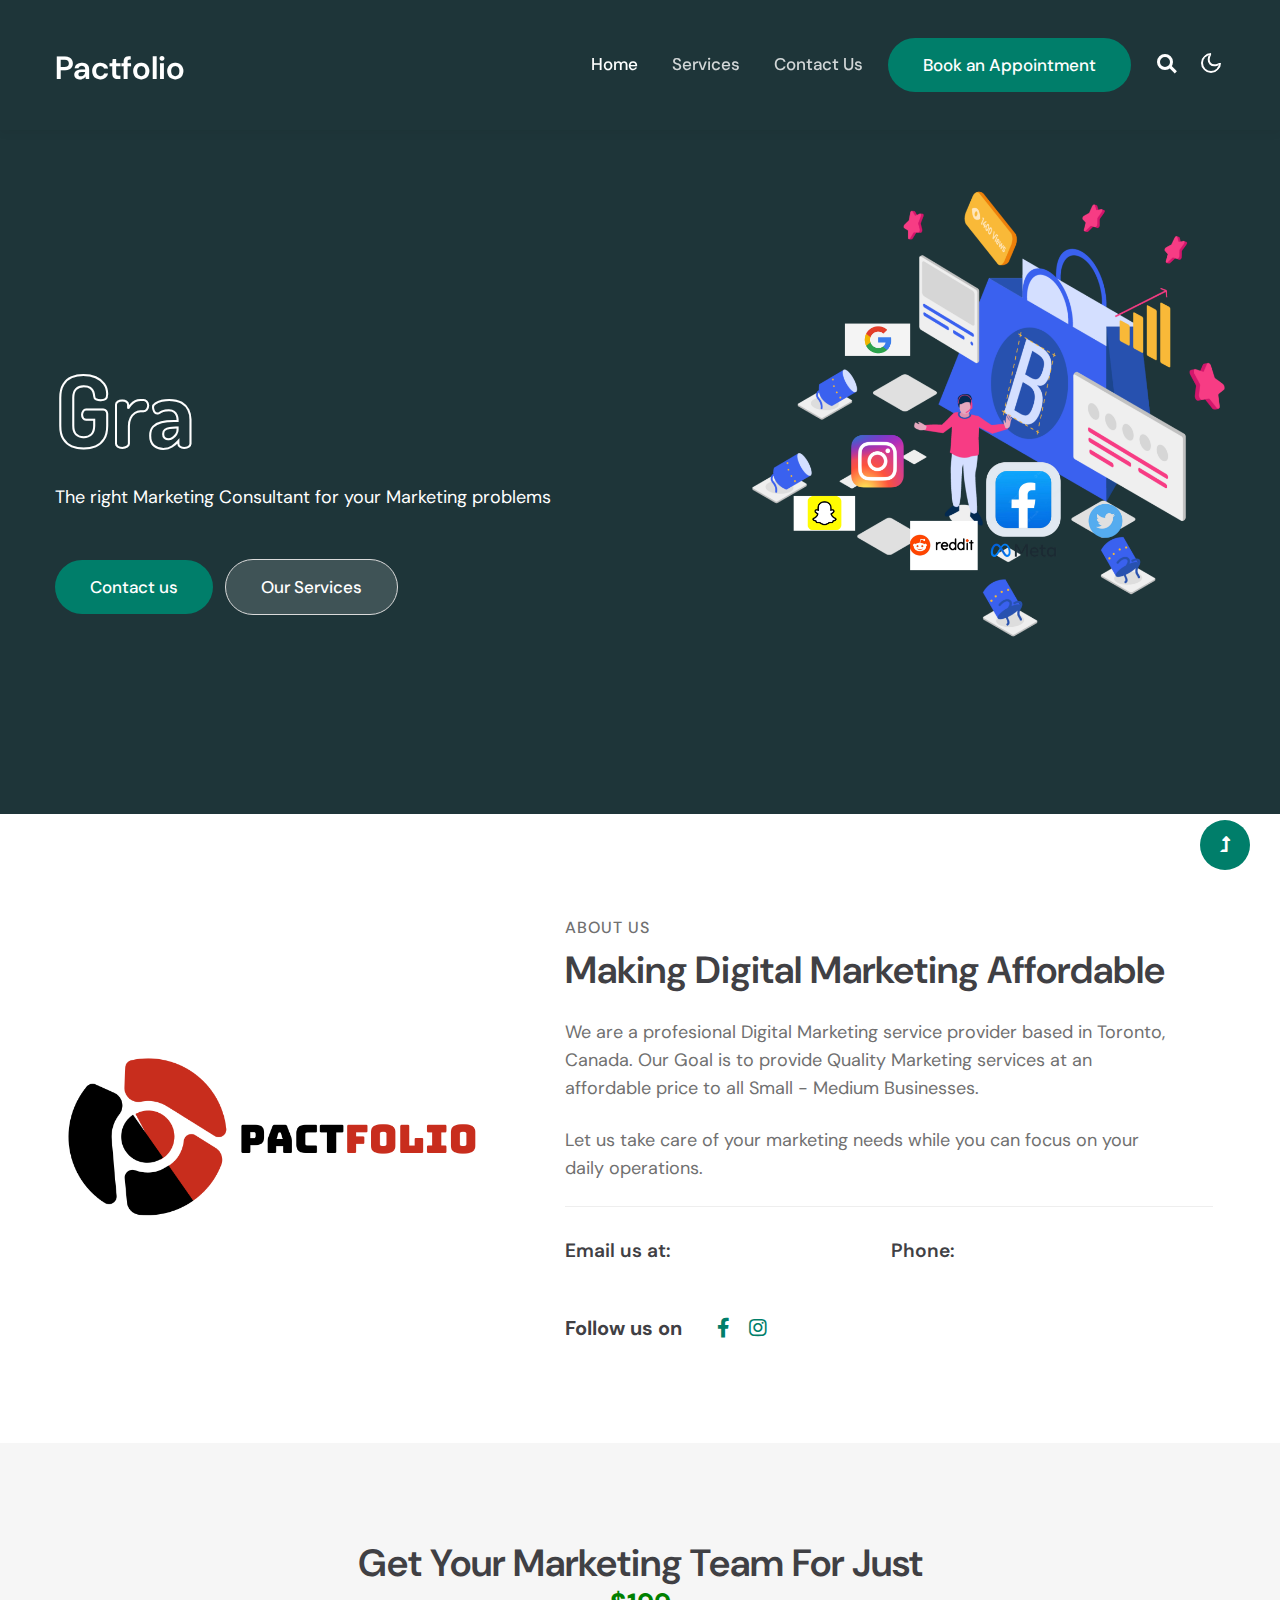
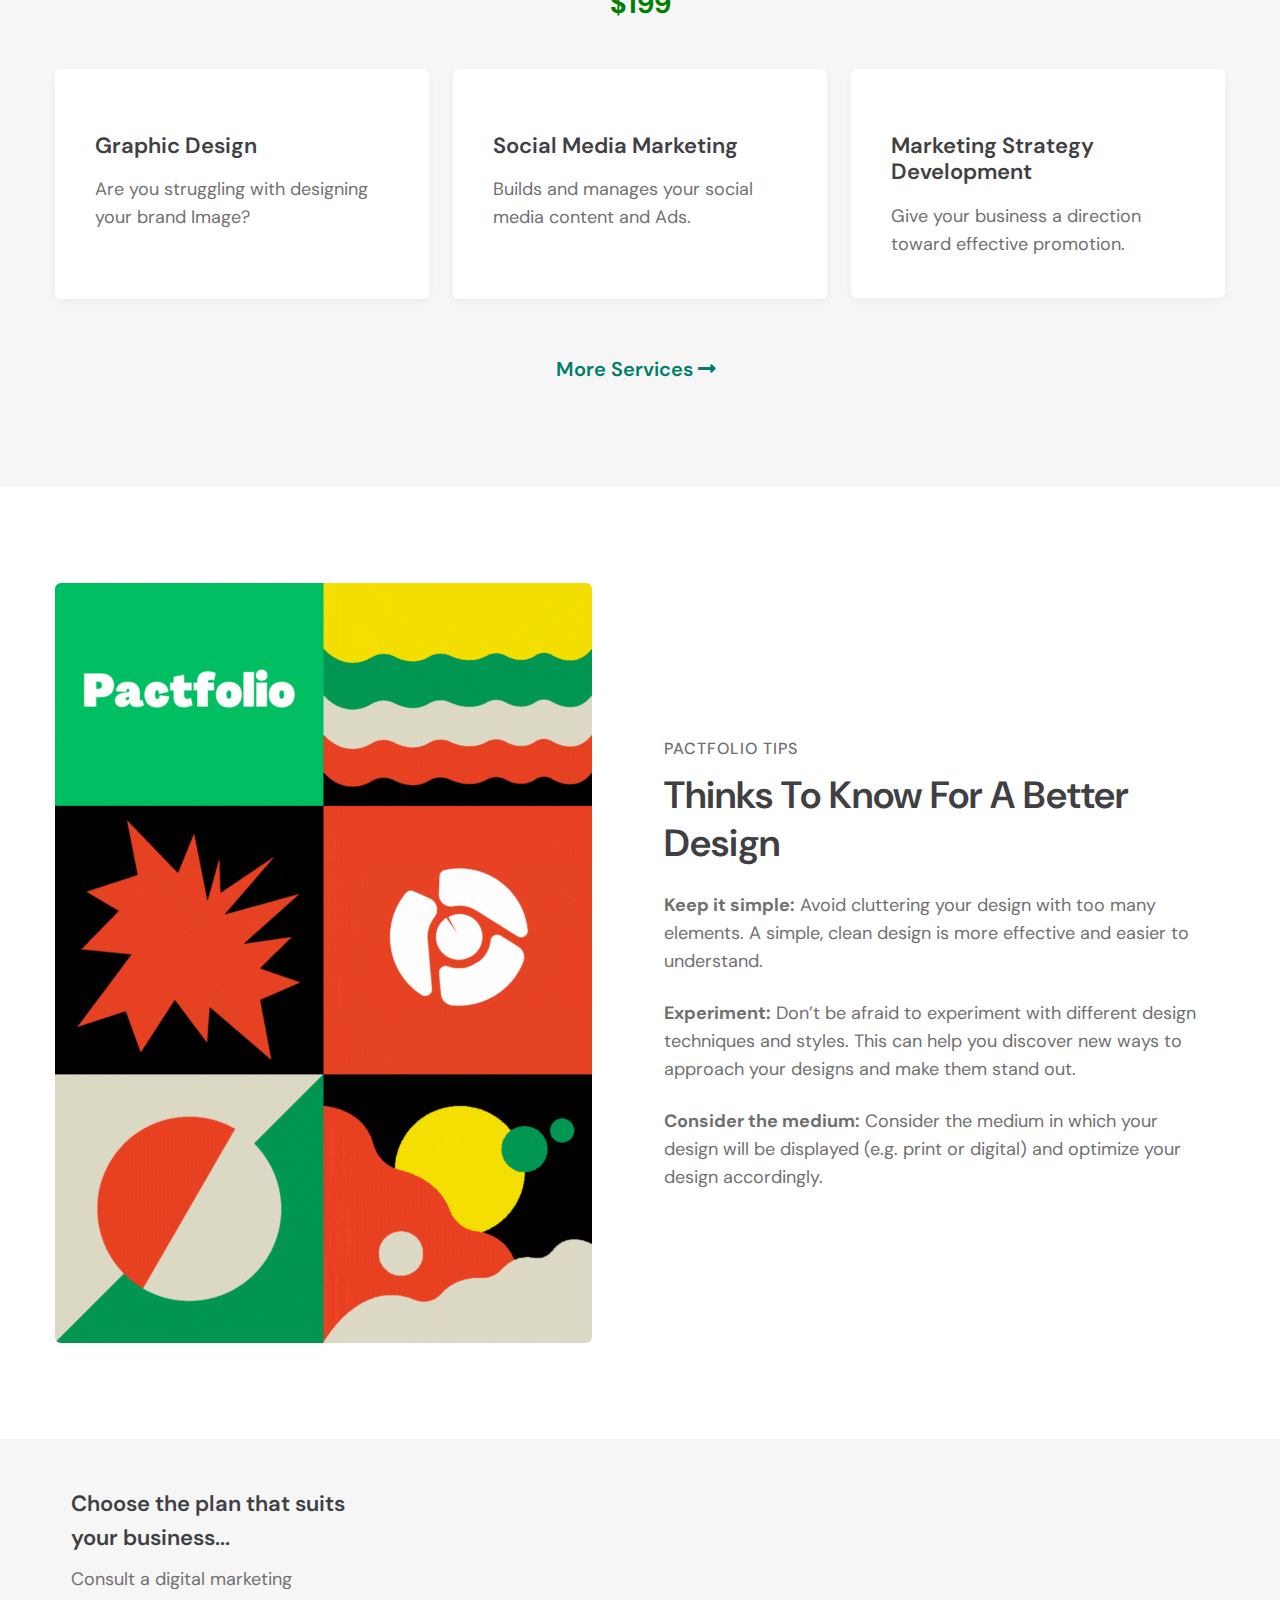
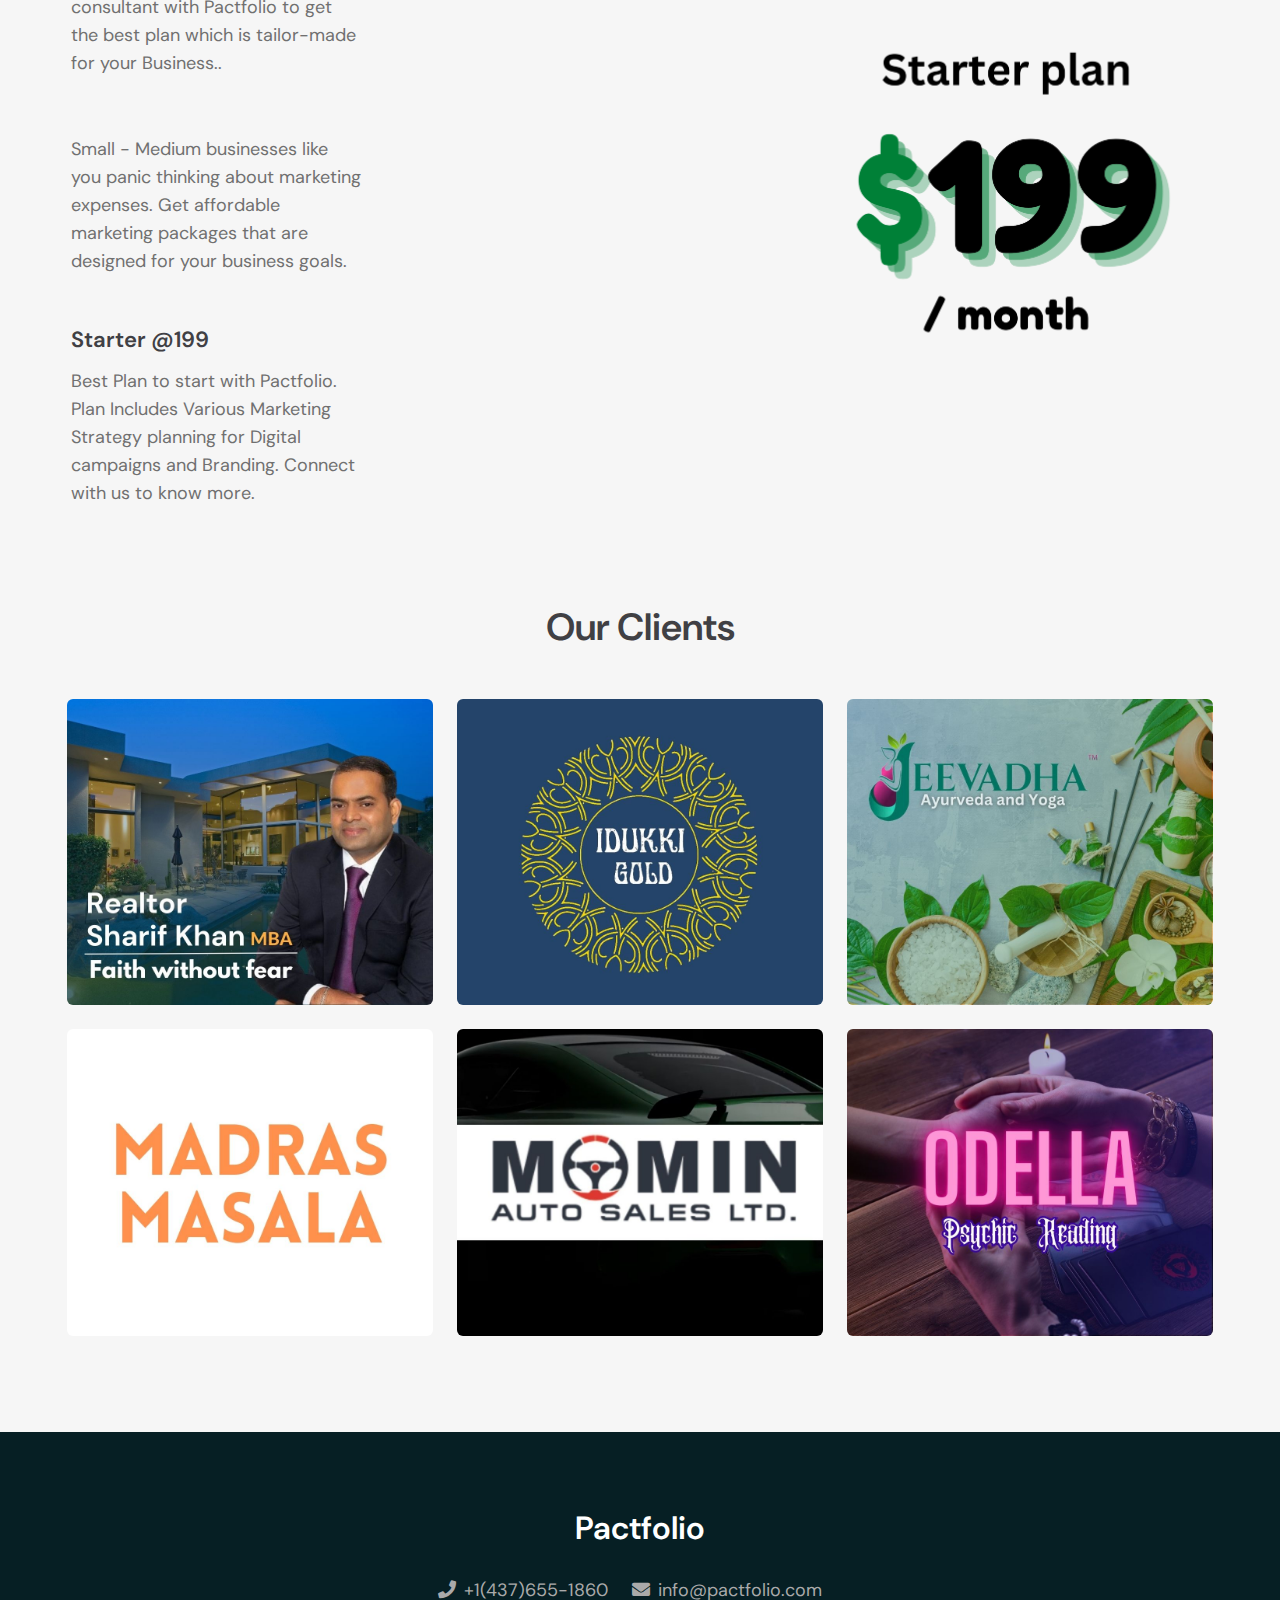
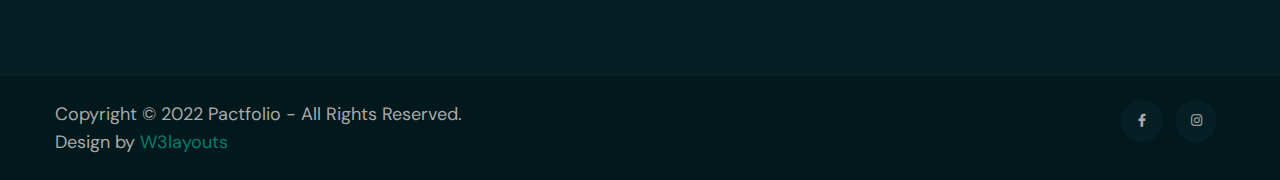
==== commit eb0b28e3: "Update index.html" ====
--- a/index.html
+++ b/index.html
@@ -322,9 +322,9 @@
             <div class="row portfolio-area clearfix p-0 m-0">
                 <div class="col-lg-4 col-md-6 portfolio-item2 content" data-id="id-1" data-type="cat-item-1">
                     <span class="image-block">
-                        <a class="image-zoom" href="assets/images/pic1.png" alt="Build your brands voice" data-gal="prettyPhoto[gallery]">
+                        <a class="image-zoom" href="assets/images/sharifkhan940x788.jpg" alt="Build your brands voice" data-gal="prettyPhoto[gallery]">
                             <div class="content-overlay"></div>
-                            <img src="assets/images/blog1.png" class="img-fluid w3layouts agileits" alt="portfolio-img">
+                            <img src="assets/images/sharifkhan940x788.jpg" class="img-fluid w3layouts agileits" alt="portfolio-img">
                             <div class="content-details fadeIn-bottom">
                                 <h3 class="content-title">Realtor Sharif Khan</h3>
                                 <p class="content-text"></p>
@@ -334,9 +334,9 @@
                 </div>
                 <div class="col-lg-4 col-md-6 portfolio-item2 content mt-md-0 mt-4" data-id="id-2" data-type="cat-item-2">
                     <span class="image-block">
-                        <a class="image-zoom" href="assets/images/pic2.png" data-gal="prettyPhoto[gallery]">
+                        <a class="image-zoom" href="assets/images/940x788idukkigld.jpg" data-gal="prettyPhoto[gallery]">
                             <div class="content-overlay"></div>
-                            <img src="assets/images/blog2.png" class="img-fluid w3layouts agileits" alt="portfolio-img">
+                            <img src="assets/images/940x788idukkigld.jpg" class="img-fluid w3layouts agileits" alt="portfolio-img">
                             <div class="content-details fadeIn-bottom">
                                 <h3 class="content-title">Idukki Gold</h3>
                                 <p class="content-text"></p>
@@ -346,9 +346,9 @@
                 </div>
                 <div class="col-lg-4 col-md-6 portfolio-item2 content mt-lg-0 mt-4" data-id="id-3" data-type="cat-item-3">
                     <span class="image-block">
-                        <a class="image-zoom" href="assets/images/pic3.png" data-gal="prettyPhoto[gallery]">
+                        <a class="image-zoom" href="assets/images/jeevadha940x788.jpg" data-gal="prettyPhoto[gallery]">
                             <div class="content-overlay"></div>
-                            <img src="assets/images/blog3.png" class="img-fluid w3layouts agileits" alt="portfolio-img">
+                            <img src="assets/images/jeevadha940x788.jpg" class="img-fluid w3layouts agileits" alt="portfolio-img">
                             <div class="content-details fadeIn-bottom">
                                 <h3 class="content-title">Jeevadha Ayurveda and Yoga</h3>
                                 <p class="content-text"></p>
@@ -358,9 +358,9 @@
                 </div>
                 <div class="col-lg-4 col-md-6 portfolio-item2 content mt-4" data-id="id-4" data-type="cat-item-4">
                     <span class="image-block">
-                        <a class="image-zoom" href="assets/images/pic4.png" data-gal="prettyPhoto[gallery]">
+                        <a class="image-zoom" href="assets/images/940x788madrasmasala.jpg" data-gal="prettyPhoto[gallery]">
                             <div class="content-overlay"></div>
-                            <img src="assets/images/blog4.png" class="img-fluid w3layouts agileits" alt="portfolio-img">
+                            <img src="assets/images/940x788madrasmasala.jpg" class="img-fluid w3layouts agileits" alt="portfolio-img">
                             <div class="content-details fadeIn-bottom">
                                 <h3 class="content-title">Madras Masala</h3>
                                 <p class="content-text"></p>
@@ -370,9 +370,9 @@
                 </div>
                 <div class="col-lg-4 col-md-6 portfolio-item2 content mt-4" data-id="id-5" data-type="cat-item-5">
                     <span class="image-block">
-                        <a class="image-zoom" href="assets/images/pic5.png" data-gal="prettyPhoto[gallery]">
+                        <a class="image-zoom" href="assets/images/momins940x788.jpg" data-gal="prettyPhoto[gallery]">
                             <div class="content-overlay"></div>
-                            <img src="assets/images/blog5.png" class="img-fluid w3layouts agileits" alt="portfolio-img">
+                            <img src="assets/images/momins940x788.jpg" class="img-fluid w3layouts agileits" alt="portfolio-img">
                             <div class="content-details fadeIn-bottom">
                                 <h3 class="content-title">Momins auto sales</h3>
                                 <p class="content-text"></p>
@@ -382,9 +382,9 @@
                 </div>
                 <div class="col-lg-4 col-md-6 portfolio-item2 content mt-4" data-id="id-7" data-type="cat-item-6">
                     <span class="image-block">
-                        <a class="image-zoom" href="assets/images/pic6.png" data-gal="prettyPhoto[gallery]">
+                        <a class="image-zoom" href="assets/images/940x788odela.jpg" data-gal="prettyPhoto[gallery]">
                             <div class="content-overlay"></div>
-                            <img src="assets/images/blog6.png" class="img-fluid w3layouts agileits" alt="portfolio-img">
+                            <img src="assets/images/940x788odela.jpg" class="img-fluid w3layouts agileits" alt="portfolio-img">
                             <div class="content-details fadeIn-bottom">
                                 <h3 class="content-title">Odella Psychic Reading</h3>
                                 <p class="content-text"></p>
